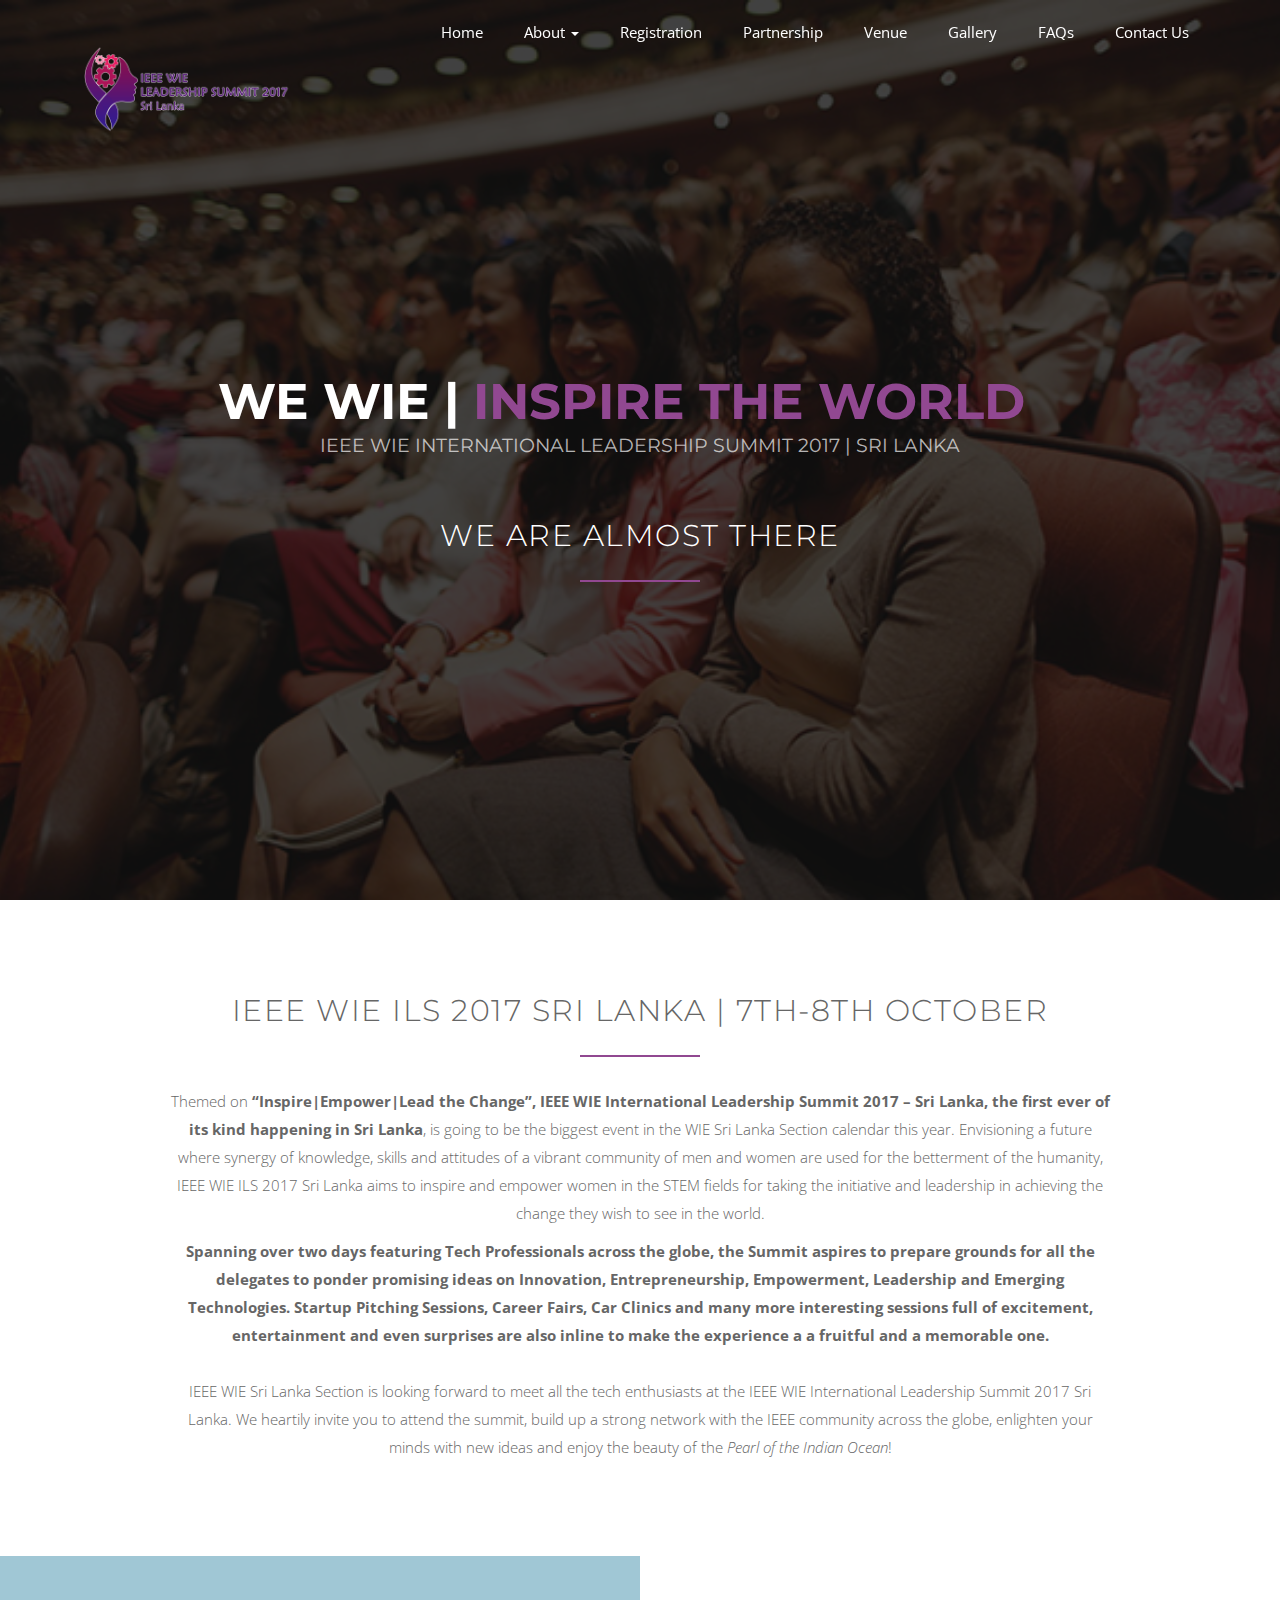
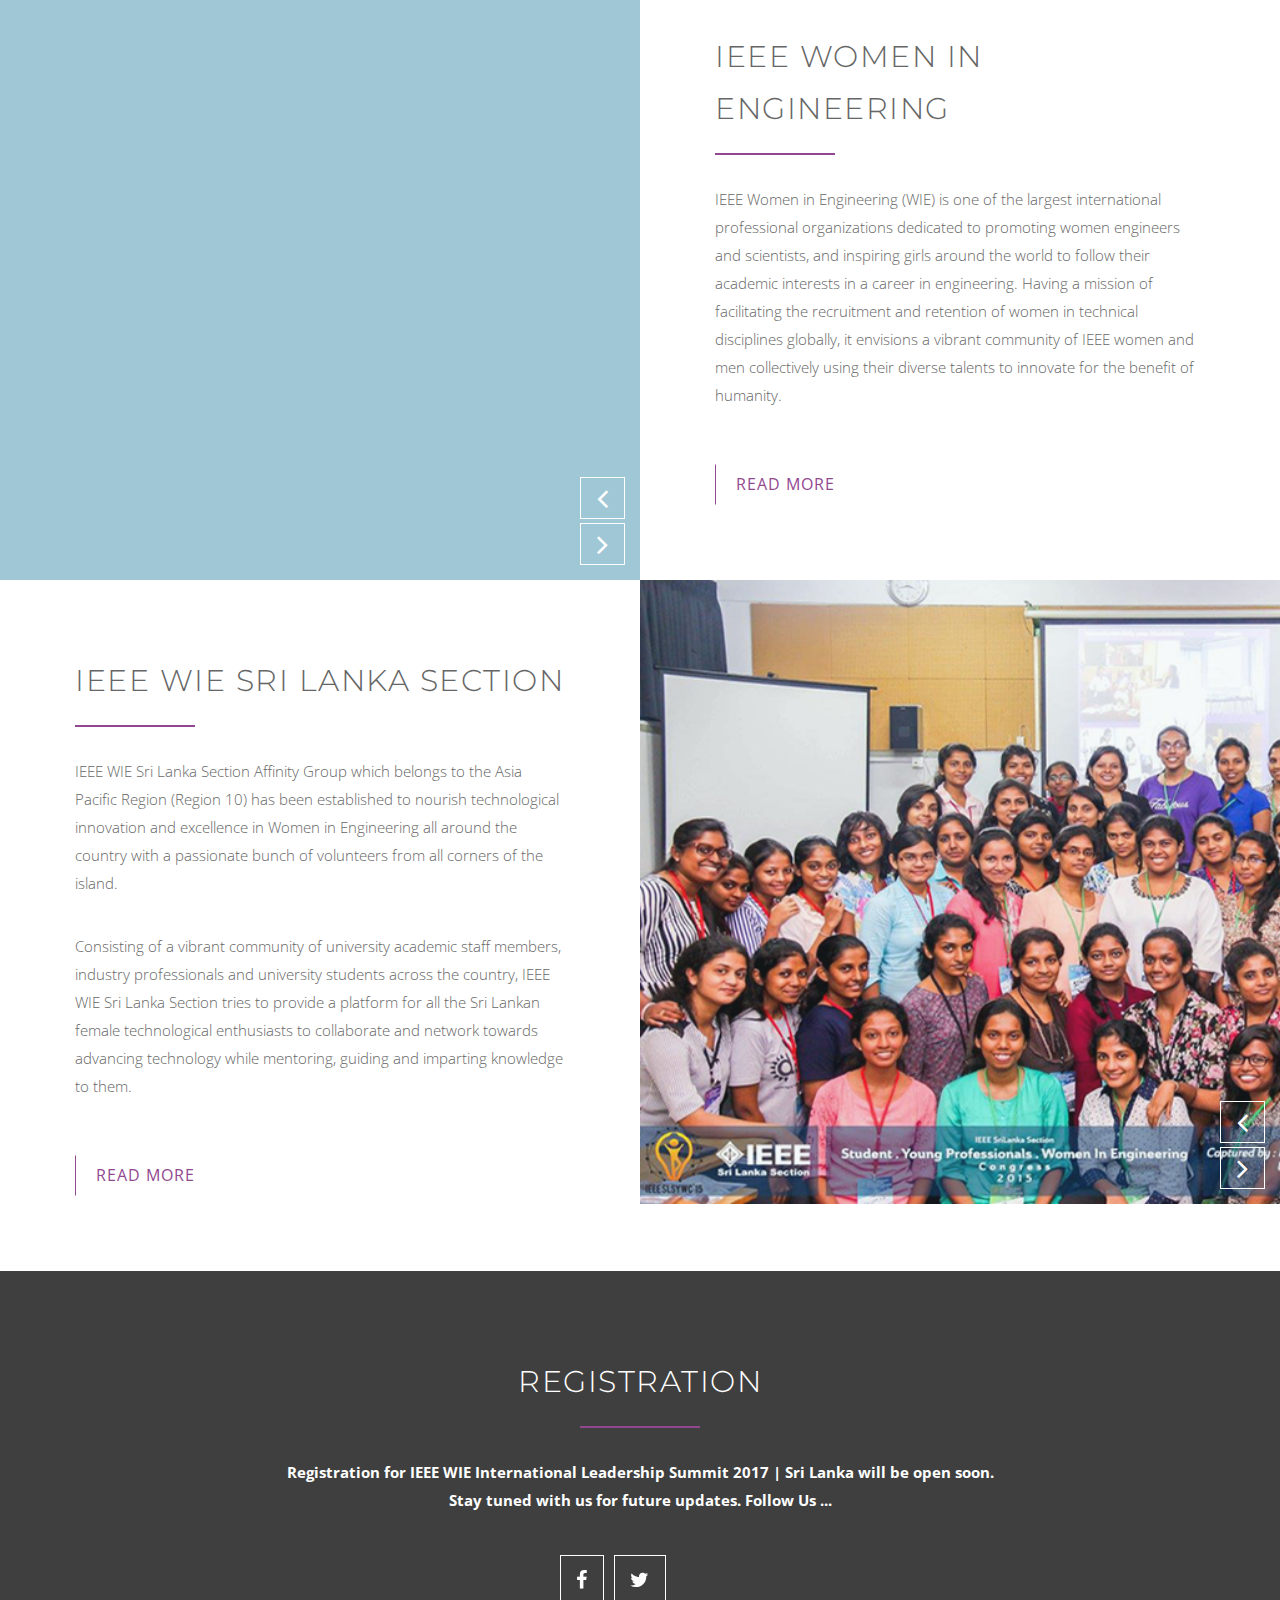
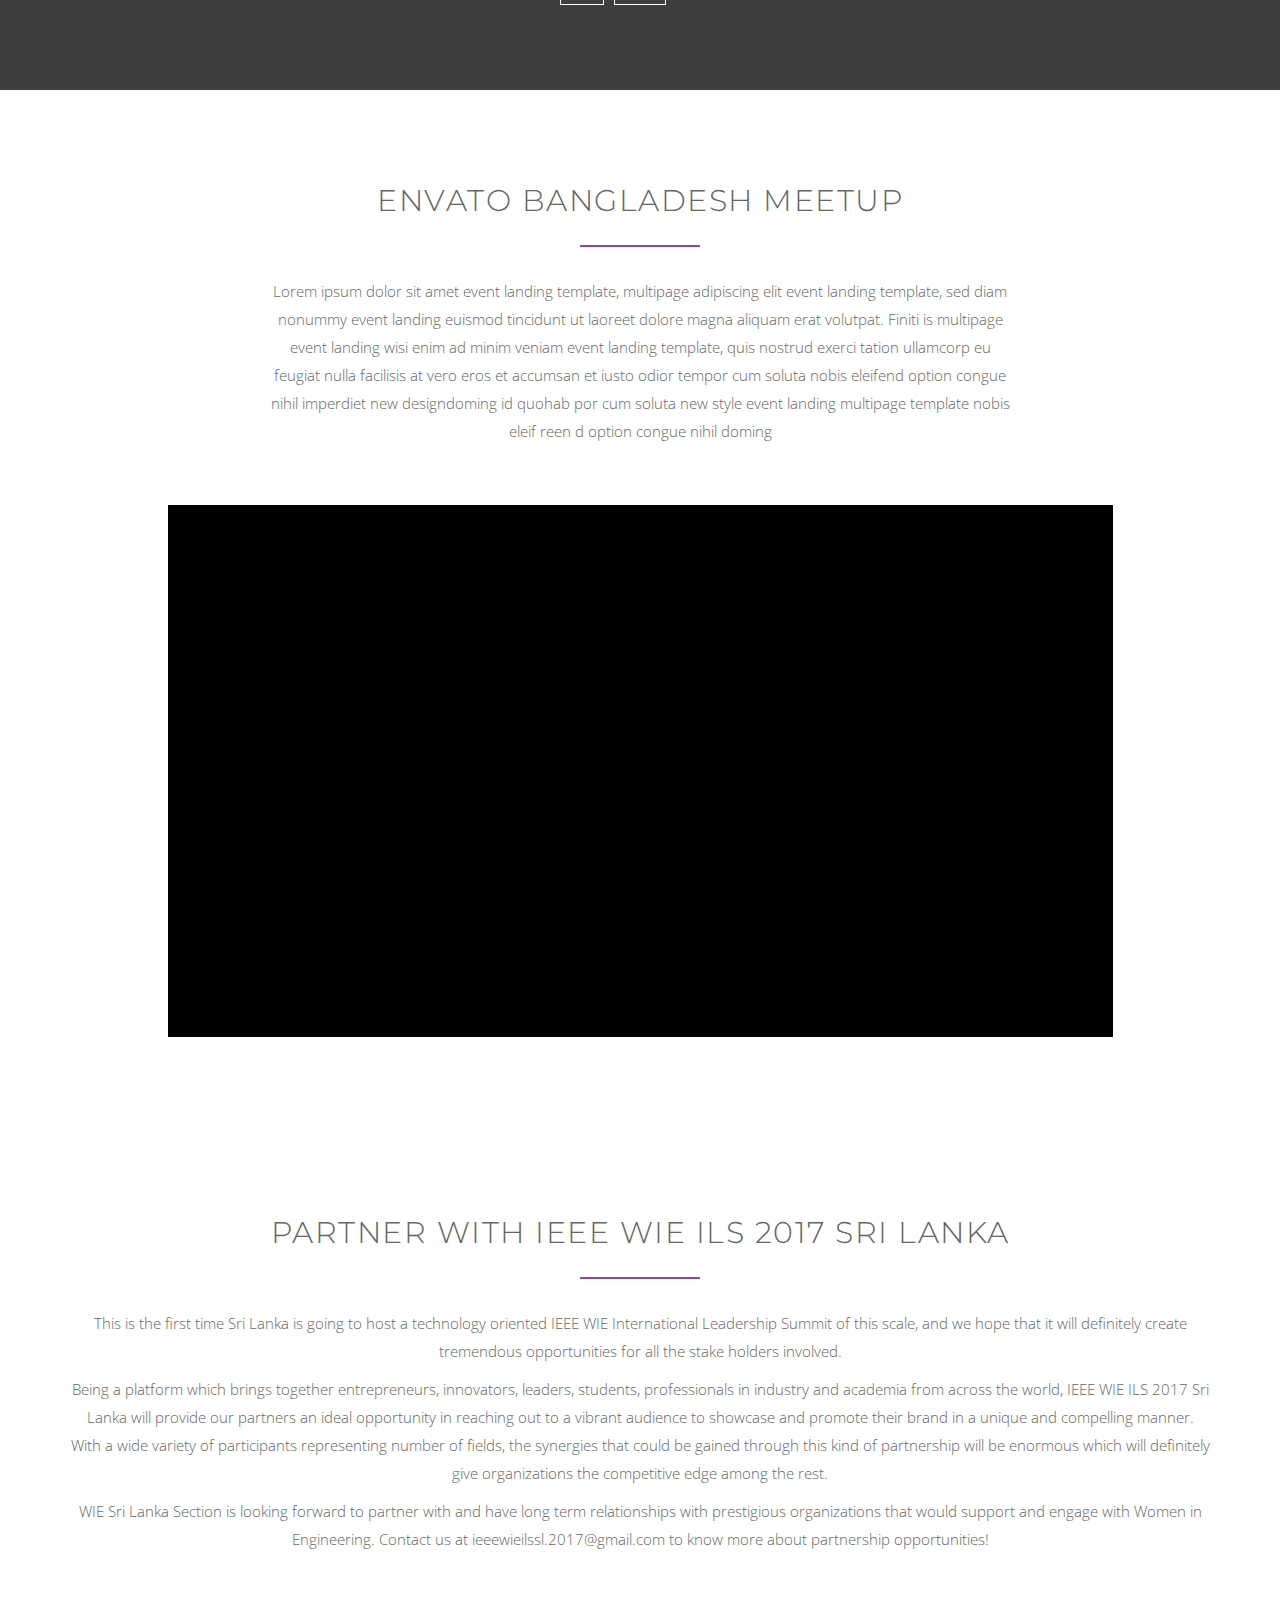
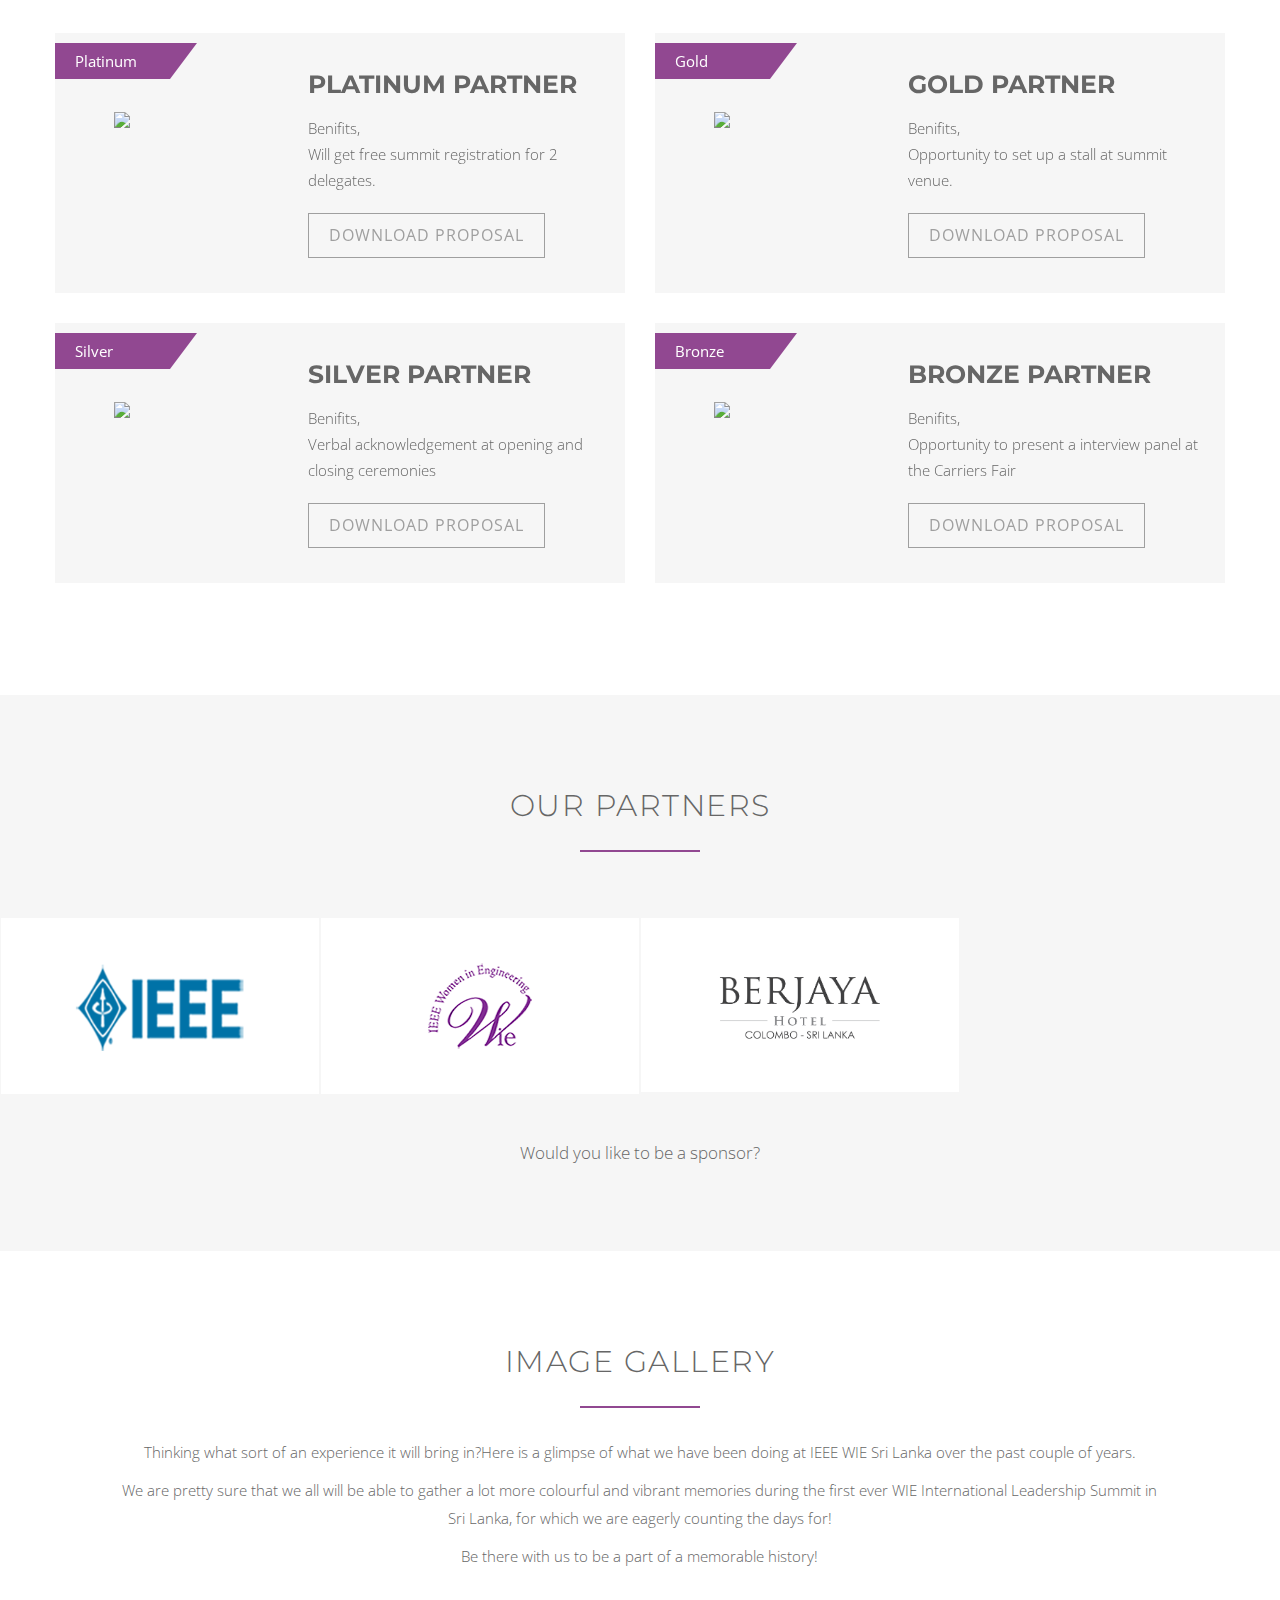
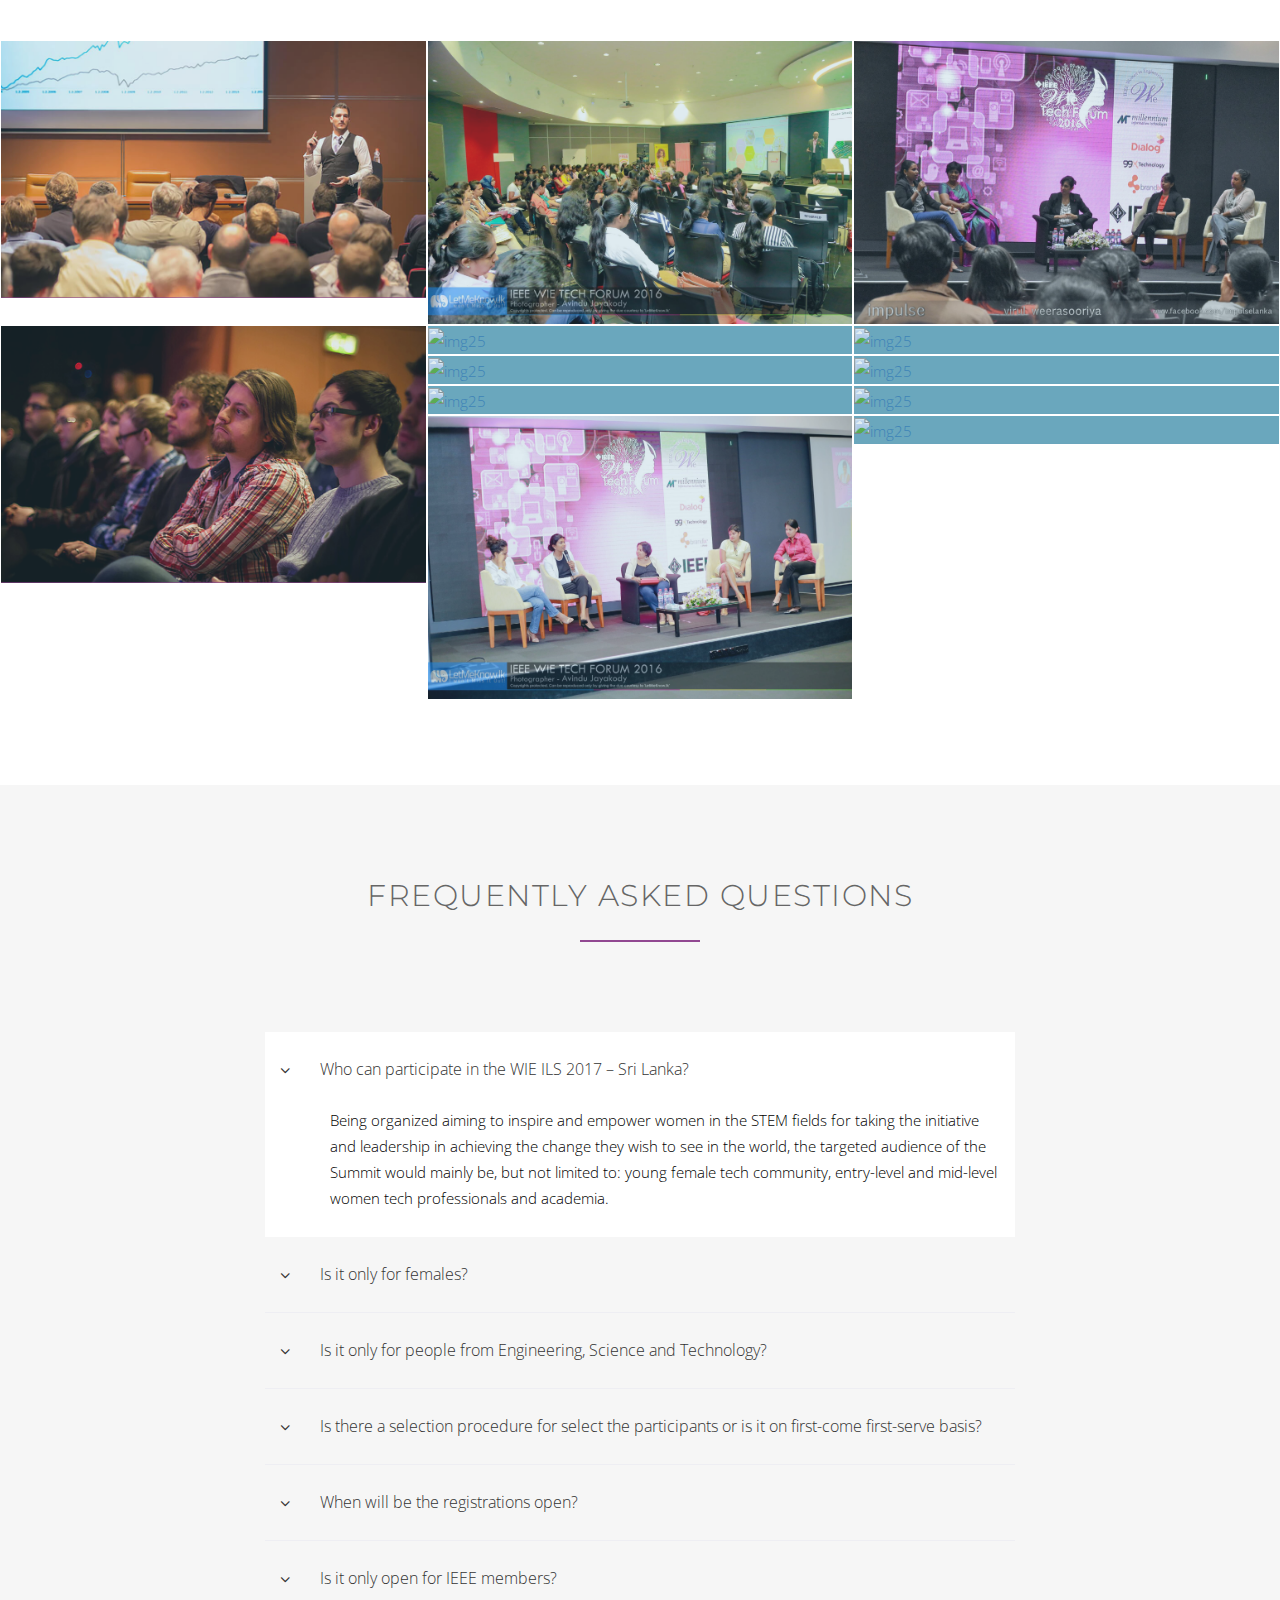
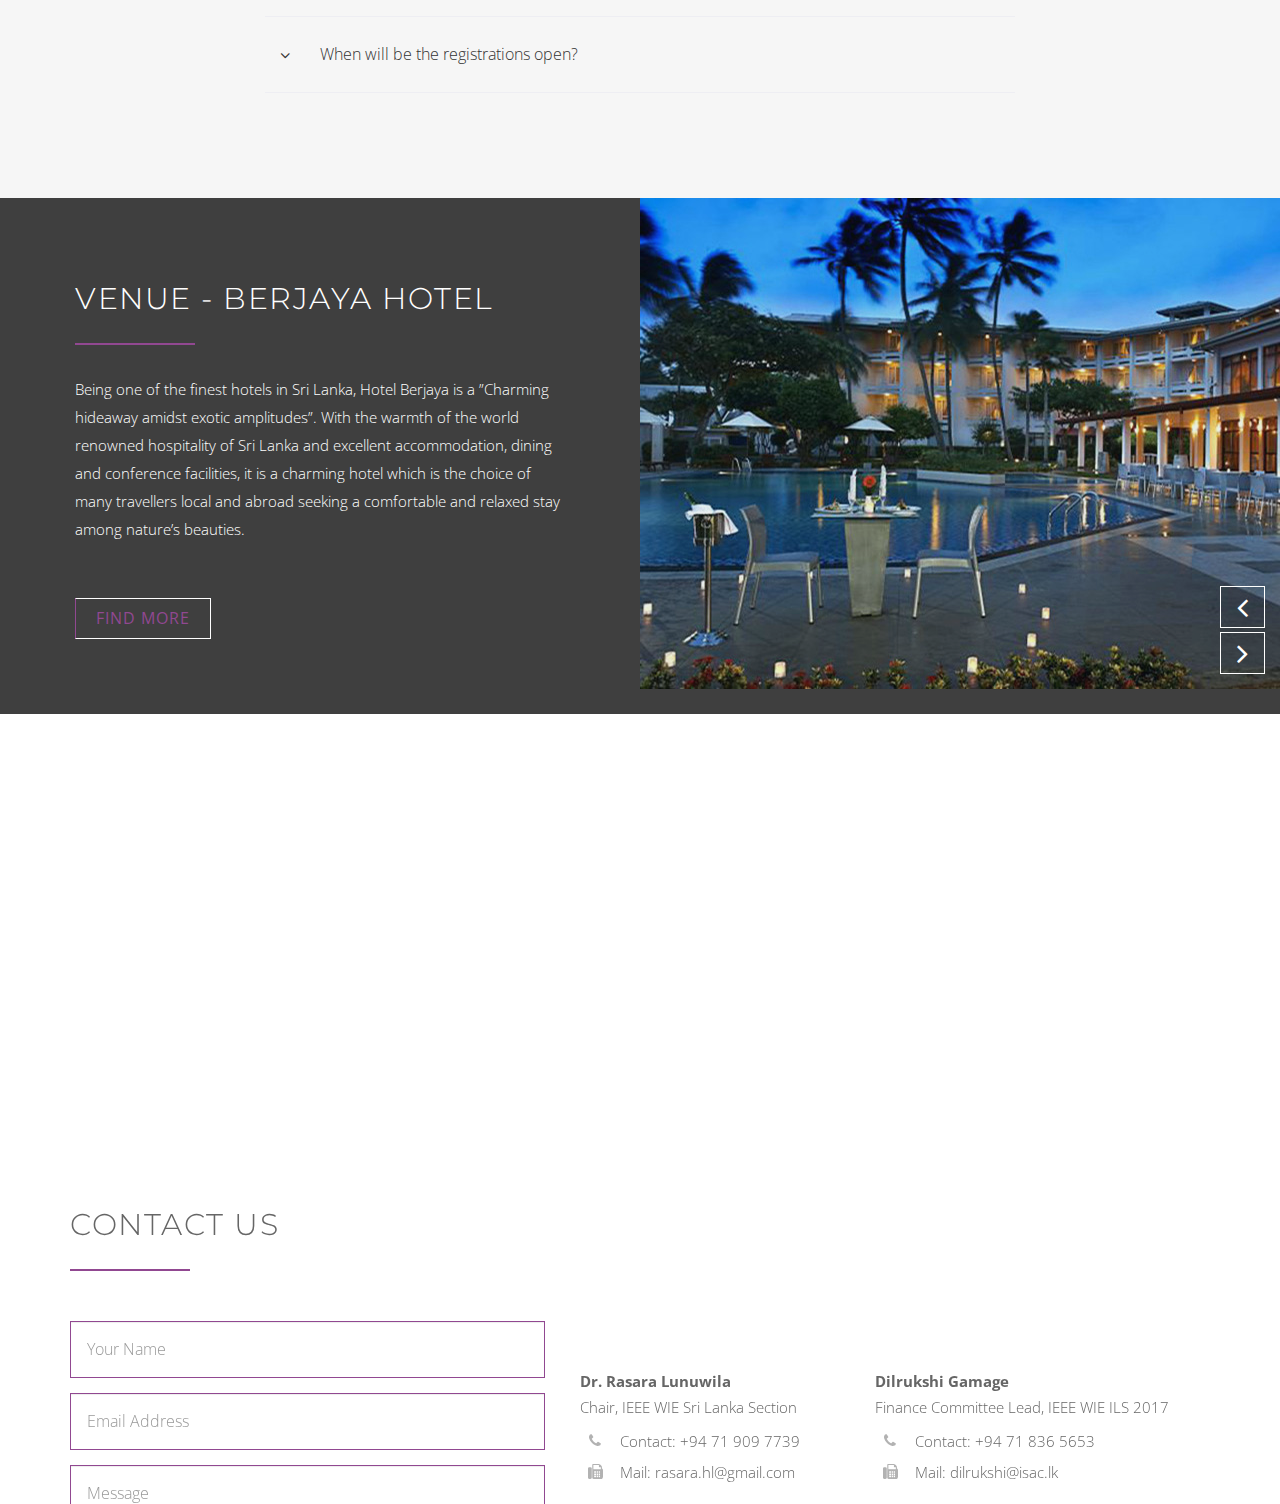
==== index.html @ ea4a3e24 "logo responsive" ====
<!DOCTYPE html>
<!--[if IE 7]>    <html class="no-js ie7 oldie" lang="en-US"> <![endif]-->
<!--[if IE 8]>    <html class="no-js ie8 oldie" lang="en-US"> <![endif]-->
<!--[if gt IE 8]><!-->
<html lang="en">

<!-- Mirrored from demo.deviserweb.com/finiti/image-bg/style-3/index.html by HTTrack Website Copier/3.x [XR&CO'2014], Sat, 01 Apr 2017 07:47:49 GMT -->
<head>

        <!-- TITLE OF SITE -->
        <title> IEEE WIE ILS 2017</title>

        <meta charset="utf-8">
        <meta name="description" content="Multipage Landing Page Which is Designed Based on Twitter Bootstrap 3.3.*" />
        <meta name="keywords" content="Finiti, parallax, one page, multipage, responsive, event landing, html template" />
        <meta name="author" content="Santush Deb Nath, deviserweb">
        <meta name="viewport" content="width=device-width, initial-scale=1, maximum-scale=1">

        <!--   FAV AND TOUCH ICONS   -->
        <!--<link rel="icon" href="http://demo.deviserweb.com/finiti/assets/images/favicon.ico">-->
		<link rel="icon" href="assets/images/onlyface.png">
        <link rel="apple-touch-icon" href="assets/images/apple-touch-icon.png">
        <link rel="apple-touch-icon" sizes="72x72" href="assets/images/apple-touch-icon-72x72.png">
        <link rel="apple-touch-icon" sizes="114x114" href="assets/images/apple-touch-icon-114x114.png">

        <!-- GOOGLE FONTS -->
        <link rel="stylesheet" href="https://fonts.googleapis.com/css?family=Montserrat:400,700">
        <link rel="stylesheet" href="https://fonts.googleapis.com/css?family=Open+Sans:300italic,400italic,600italic,700italic,800italic,400,300,600,700,800">

        <!-- BOOTSTRAP CSS -->
        <link rel="stylesheet" href="assets/bootstrap/css/bootstrap.min.css">

        <!-- FONT ICONS -->
        <!--<link rel="stylesheet" href="https://cdnjs.cloudflare.com/ajax/libs/font-awesome/4.7.0/css/font-awesome.min.css">-->
		<link rel="stylesheet" href="assets/css/font-awesome.min.css">
        <link rel="stylesheet" href="assets/css/icomoon.css">


        <!-- Pop Up Images -->
        <link rel="stylesheet" href="assets/css/magnific-popup.css">


        <!-- CAROUSEL SLIDERS -->
        <link rel="stylesheet" href="assets/css/owl.carousel.css">
        <link rel="stylesheet" href="assets/css/owl.theme.css">
        <link rel="stylesheet" href="assets/css/owl.transitions.css">

        <!-- FLEX SLIDER CSS -->
        <link rel="stylesheet" href="assets/css/flexslider.css">

        <!--  CSS3 ANIMATE CSS  -->
        <link rel="stylesheet" href="assets/css/animate.css">

        <!--  Hover effect CSS  -->
        <link rel="stylesheet" href="assets/css/hover-effect-3.css">

        <!-- Headline Text -->
        <link rel="stylesheet" href="assets/css/animated-headline.css"> <!-- CSS reset -->

        <!--   COUSTOM CSS link  -->
        <link rel="stylesheet" href="assets/css/style-3.css">
        <link rel="stylesheet" href="assets/css/responsive-3.css">

        <!-- COLOR SCHEME -->
        <link rel="stylesheet" href="assets/css/purple.css" type="text/css" id="theme-link" />

    </head>
    <body>

        <!--Start: Header Area
        ==============================-->
        <header class="header-background header header-2" id="header" data-stellar-background-ratio="0.5">
            <div class="fix header-overlay overlay-color">

                <!-- Start: Navbar Area  -->
                <div class="header-navbar" id="header-navbar">

                    <nav class="navbar navbar-fixed-top header-nav-2" id="myNavbar" >
                        <div class="container">
                            <div class="navbar-header">
                                <button type="button" class="navbar-toggle collapsed" data-toggle="collapse" data-target="#finiti-navbar-collapse">
                                    <span class="sr-only">Toggle navigation</span>
                                    <span class="icon-bar"></span>
                                    <span class="icon-bar"></span>
                                    <span class="icon-bar"></span>
                                </button>

                                <!-- TEMPLATE LOGO -->
                                <a class="navbar-brand" href="#"><span><img src="assets/images/wie-logo1.png" alt="" class="img-responsive"></span></a>
                            </div>

                            <div class="collapse navbar-collapse" id="finiti-navbar-collapse">
                                <ul id="navbar-nav-2" class="nav navbar-nav navbar-right">
                                    <!--  -->
                                    <li class="section-selector-2"><a href="#header">Home</a></li>

                                        <!--<li class="section-selector-2 dropdown-toggle dropdown-start" data-toggle="dropdown" data-hover="dropdown"><a  >About <b class="caret"></b></a></li>
                                            <ul class="dropdown-menu">
                                                <li id="dropdown-menu-li"><a href="http://wie.ieee.org/" target="_blank" >Women In Engineering</a></li>
                                                <li id="dropdown-menu-li"><a href="http://ieeewie.lk/" target="_blank">WIE Sri Lanka Section</a></li>
												<li id="dropdown-menu-li"><a href="#about-wie">IEEE WIE Leadership Summit 2017</a></li>
                                            </ul>-->

                                    <li class="dropdown about">
                                      <a href="#" class="dropdown-toggle" data-toggle="dropdown">About <span class="caret"></span></a>
                                      <ul class="dropdown-menu" role="menu">
                                        <li><a href="http://wie.ieee.org/" target="_blank">Women In Engineering</a></li>
                                        <li><a href="http://ieeewie.lk/" target="_blank">WIE Sri Lanka Section</a></li>
                                        <li><a href="#about-wie">IEEE WIE ILS 2017</a></li>
                                    </ul>
                                    </li>


                                    <!--<li class="section-selector-2"><a href="#schedule">Schedule</a></li>-->
                                    <li class="section-selector-2"><a href="#registration">Registration</a></li>
									<li class="section-selector-2"><a href="#pricing-table">Partnership</a></li>
                                    <li class="section-selector-2"><a href="#venue2">Venue</a></li>
									<!-- <li class="section-selector-2"><a class="new-page blog" href="blog.html">Blog</a></li> -->
                                    <!-- <li class="section-selector-2"><a href="#blog-section">Blog</a></li> -->
									<li class="section-selector-2"><a href="#our-work">Gallery</a></li>
									<li class="section-selector-2"><a href="#collapse-area">FAQs</a></li>
									<li class="section-selector-2"><a href="#contact">Contact Us</a></li>
                                </ul>
                            </div>
                        </div>
                    </nav>

                </div>
                <!-- End: Navbar Area  -->

                <div class="container" id="header-body">
                    <div class="row header-body section-separator">

                        <!-- Headline Goes HEre -->
                        <div class="cd-intro no-csstransitionswow fadeInDown" data-wow-delay="0.3s">
                            <h1 class="cd-headline rotate-1">We WIE |

                                <!--Word Slider start-->
                                <span class="cd-words-wrapper">
                                    <b class="is-visible">Inspire the World</b>
                                    <b>Empower the Women</b>
                                    <b>Lead the Change</b>
                                </span>
                                <!--Word Slider end-->

						<!-- Detail -->
						<p class="wow fadeInDown" data-wow-delay="0.6s">
						IEEE WIE International Leadership Summit 2017 | Sri Lanka
						</p>

						<div class="section-header col-md-6 col-md-offset-3" >
                            <h2 class="section-heading">WE ARE ALMOST THERE</h2>
						</div>

                        <!--<div class="clearfix"></div>

                        <!-- CountDown Goes Here  -->
                        <div class="col-sm-12 wow fadeInDown">

                            <!-- Start: CountDown area -->
                            <div class="count_down count_down-2">
                            </div>
                            <!-- End: CountDown area -->

                        </div>
                        <!-- End: .col-sm-12  -->
                            </h1>
                        </div>

                        <!-- Start: Button area -->
                        <!--<div class="buy-tricket btn-scroll wow fadeInDown" data-wow-delay="0.9s">
                            <a href="#pricing-table" class="btn btn-1 btn-top">Buy Ticket</a>
                            <!--<button class="btn btn-1 btn-1c">Button</button>-->
                        <!--</div>
                        <!-- End: Button area" -->

                        <!-- button -->
                        <!--<div class="btn-scroll-2 wow fadeInDown" data-wow-delay="1s">
                            <a class="btn-down-chack btn btn-1" href="#partner"><img src="assets/images/down.png" alt=""></a>
                        </div>

                    </div>
                    <!-- End: header-body  -->
                </div>
                <!-- End: container  -->

            </div>
            <!-- End: .fix .header-overlay .overlay-color  -->
        </header>
        <!--End: Header Area
        ==============================-->


        <!-- Start: Partner Area
        ==============================-->
        <!--<section id="partner">
            <div class="container">
                <div class="row section-separator">

                    <ul class="nav">
                        <!-- Item 1 -->
                        <!--<li class="col-xs-6 col-sm-3 wow fadeInRight">
                            <a href="#"><img src="assets/images/partner/partner-1.png" class="img-responsive" alt=""></a>
                        </li>

                        <!-- Item 2 -->
                        <!--<li class="col-xs-6 col-sm-3 wow fadeInRight" data-wow-delay="0.3s">
                            <a href="#"><img src=" " class="img-responsive" alt=""></a>
                        </li>

                        <!-- Item 3 -->
                        <!--<li class="col-xs-6 col-sm-3 wow fadeInRight" data-wow-delay="0.6s">
                            <a href="#"><img src=" " class="img-responsive" alt=""></a>
                        </li>

                        <!-- Item 4 -->
                        <!--<li class="col-xs-6 col-sm-3 wow fadeInRight" data-wow-delay="0.9s">
                            <a href="#"><img src="assets/images/partner/partner-2.png" class="img-responsive" alt=""></a>
                        </li>
                    </ul>

                </div>
                <!-- End: .row .section-separator -->
            <!--</div>
            <!-- End: .container -->
        <!--</section>
        <!-- End: Partner Area
        ==============================-->

		<!-- Start: About WIE
        =====================================-->
        <section id="about-wie" class="fix two-cols-description-with-slider">
            <div class="container">
                <div class="row section-separator">
                    <!-- Start: Section Header -->
                    <div class="section-header col-md-10 col-md-offset-1" >
                        <h2 id="wie" class="section-heading">IEEE WIE ILS 2017 Sri Lanka | 7th-8th October</h2>
                        <p>Themed on <strong>“Inspire|Empower|Lead the Change”, IEEE WIE International Leadership Summit 2017 – Sri Lanka, the first ever of its kind happening in Sri Lanka</strong>, is going to be the biggest event in the WIE Sri Lanka Section calendar this year. 
						Envisioning a future where synergy of knowledge, skills and attitudes of a vibrant community of men and women are used for the betterment of the humanity, IEEE WIE ILS 2017 Sri Lanka aims to inspire and empower women in the STEM fields for taking the initiative and leadership in achieving the change they wish to see in the world.
						</p>						
						<p><strong>Spanning over two days featuring Tech Professionals across the globe, the Summit aspires to prepare grounds for all the delegates to ponder promising ideas on Innovation, Entrepreneurship, Empowerment, Leadership and Emerging Technologies. 
						Startup Pitching Sessions, Career Fairs, Car Clinics and many more interesting sessions full of excitement, entertainment and even surprises are also inline to make the experience a a fruitful and a memorable one.
						</strong>
						<br>
						<br>IEEE WIE Sri Lanka Section is looking forward to meet all the tech enthusiasts at the IEEE WIE International Leadership Summit 2017 Sri Lanka. 
						We heartily invite you to attend the summit, build up a strong network with the IEEE community across the globe, enlighten your minds with new ideas and enjoy the beauty of the <i>Pearl of the Indian Ocean</i>!								
						</p>                                                
                    </div>
                    <!-- End: Section Header -->
                </div>
                <!-- End: .row .section-separator  -->
            </div>
            <!-- End: .container  -->
        </section>
        <!-- End: About WIE
        ==================================-->

		 <!-- Start: Two cols Section
        ==============================-->
        <section id="two-cols-description-with-slider" class="two-cols-description-with-slider">
            <div class="container-fluid">
                <div class="row two-cols-description-with-slider-body">

                    <!-- Expandable Gallery -->
                    <div class="slider-bar col-md-6 col-sm-12">
                        <div class="row">
                            <div class="flexslider">
                                <ul class="slides slides-height">
                                    <li>
                                        <img src="assets/images/gallery/wie/gallery-1.JPG" alt="" title=""/>
                                    </li>
                                    <li>
                                        <img src="assets/images/gallery/wie/gallery-2.jpg" alt="" title=""/>
                                    </li>
                                    <li>
                                        <img src="assets/images/gallery/wie/gallery-3.jpg" alt="" title=""/>
                                    </li>
                                    <!-- <li>
                                        <img src="assets/images/gallery/gallery-4.jpg" alt="" title=""/>
                                    </li> -->
                                </ul>
                            </div>
                        </div>
                    </div>

                    <!-- Start: TWO COLS DESCRIPTION TEXT -->
                    <div class="description-info description-height col-md-6 col-sm-12 wow fadeInRight">

                        <div class="description-info-inner section-separator">

                            <!-- Start: Section Header -->
                            <div class="section-header align-left">                                
                                <h2 class="section-heading">IEEE Women In Engineering</h2>
                                <p>IEEE Women in Engineering (WIE) is one of the largest international professional organizations dedicated to promoting women engineers and scientists, and inspiring girls around the world to follow their academic interests in a career in engineering. Having a mission of facilitating the recruitment and retention of women in technical disciplines globally, it envisions a vibrant community of IEEE women and men collectively using their diverse talents to innovate for the benefit of humanity.</p>                            
                            </div>
                            <!-- End: Section Header -->

                            <!-- Read More Button -->
                            <a href="http://wie.ieee.org/" target="_blank" class="btn btn-1 btn-left btn-read-more">Read More</a>

                        </div>
                    </div>
                    <!-- End: TWO COLS DESCRIPTION TEXT -->

                </div>
                <!-- End: .row .two-cols-description-with-slider-body -->
            </div>
            <!-- End: Container-fluit -->
        </section>
        <!-- End: Two cols Section
        ==============================-->

		 <!-- Start: Two cols Section 
        ==============================-->
        <section id="two-cols-description-with-slider" class="two-cols-description-with-slider">
            <div class="container-fluid">
                <div class="row two-cols-description-with-slider-body">
                    
                    <!-- Start: TWO COLS DESCRIPTION TEXT -->
                    <div class="description-info description-height col-md-6 col-sm-12 wow fadeInRight">
					
                        <div class="description-info-inner section-separator">                            
                            <!-- Start: Section Header -->
                            <div class="section-header align-left">                                
                                <h2 class="section-heading">IEEE WIE Sri Lanka Section</h2>
                                <p>IEEE WIE Sri Lanka Section Affinity Group which belongs to the Asia Pacific Region (Region 10) has been established to nourish technological innovation and excellence in Women in Engineering all around the country with a passionate bunch of volunteers from all corners of the island.
								</p>
								<p>Consisting of a vibrant community of university academic staff members, industry professionals and university students across the country, IEEE WIE Sri Lanka Section tries to provide a platform for all the Sri Lankan female technological enthusiasts to collaborate and network towards advancing technology while mentoring, guiding and imparting knowledge to them.  
								</p>                            
                            </div>
                            <!-- End: Section Header -->
                            
                            <!-- Read More Button -->
                            <a href="http://wie.ieee.org/" target="_blank" class="btn btn-1 btn-left btn-read-more">Read More</a>                            
                        </div>
                    </div>
                    <!-- End: TWO COLS DESCRIPTION TEXT -->
					
					<!-- Expandable Gallery -->
                    <div class="slider-bar col-md-6 col-sm-12">
                        <div class="row">
                            <div class="flexslider">
                                <ul class="slides slides-height">
                                    <li>
                                        <img src="assets/images/gallery/wiesl/photo-1.jpg" alt="" title=""/>
                                    </li>
                                    <li>
                                        <img src="assets/images/gallery/wiesl/photo-2.jpg" alt="" title=""/>
                                    </li>
                                    <li>
                                        <img src="assets/images/gallery/wiesl/photo-3.jpg" alt="" title=""/>
                                    </li>
                                    <li>
                                        <img src="assets/images/gallery/wiesl/photo-4.jpg" alt="" title=""/>
                                    </li>
                                </ul>
                            </div>
                        </div>
                    </div>
                </div>
                <!-- End: .row .two-cols-description-with-slider-body -->
            </div>
            <!-- End: Container-fluit -->
        </section>
        <!-- End: Two cols Section 
        ==============================-->
		
        <!-- Start: Two cols Section 
        ==============================-->
        <!--<section id="two-cols-description-with-image" class="two-cols-description-with-image">
            <div class="container-fluid">
                <div class="row two-cols-description-with-image-body">

                    <!-- Start: TWO COLS DESCRIPTION IMAGE -->
                    <!--<div class="two-cols-description-image col-md-6 col-md-push-6 col-sm-12">
                        <img src="assets/images/gallery/gallery-1.jpg" alt="" >
                    </div>
                    <!-- End: TWO COLS DESCRIPTION IMAGE -->

                    <!-- Start: TWO COLS DESCRIPTION TEXT -->
                    <!--<div class="description-info col-md-6 col-md-pull-6 col-sm-12 wow fadeInLeft">

                        <div class="description-info-inner section-separator">

							<!-- Start: Section Header -->
                            <!--<div class="section-header align-left">
                               
                                <h2 class="section-heading">IEEE WIE Sri Lanka Section</h2>
                                <p>IEEE WIE Sri Lanka Section which belongs to the Asia Pacific Region (Region 10) has been established to nourish technological innovation and excellence in Women In Engineering all around the country with a passionate bunch of volunteers from all corners of the Island.
								<br>
								<br>IEEE WIE Sri Lanka Section consisting a vibrant community of university academic staff members, industry professionals and university students across the country, tries to provide a platform for all the Sri Lankan female technological enthusiasts to collaborate and network towards advancing technology while, mentoring, guiding and imparting knowledge to them. The blossoming tech enthusiasts are encouraged to step in and sustain in a STEM career by growing and expanding at an accelerated pace, achieving immense success.
								</p>
                            </div>
                            <!-- End: Section Header -->

                            <!-- Start: .chaecklist -->
                            <!--<h3>Regis</h3>
                            <ul class="checklist">

                                <li>We envision a future where synergy of knowledge, skills and attitudes of a vibrant community of men and women are used for the betterment of the humanity.</li>

                                <!--<li class="visible-lg">Praesent commodo cursus magna, event landing scelerisque nisl consectetur et.</li> -->
                            <!--</ul>

                            <h3>Mission</h3>
                            <ul class="checklist">

                                <li>Our mission is to inspire and empower women in the STEM fields for taking the initiative and leadership in achieving the change they wish to see in the world.</li>

                                <!--<li class="visible-lg">Praesent commodo cursus magna, event landing scelerisque nisl consectetur et.</li> -->
                            <!--</ul>
                            <!-- End: .checklist -->

                            <!-- Read More Button -->
                            <!--<a href="http://ieeewie.lk/" target="_blank" class="btn btn-1 btn-left btn-read-more">Read More</a>
                                                       
                        </div>

                    </div>
                    <!-- End: TWO COLS DESCRIPTION TEXT -->

                <!--</div>
            </div>
        </section>
        <!-- End: Two cols Section
        ==============================-->

		<!-- Start: CountDown Area
        ==============================-->
        <!--<section class="countdown-background countdown" id="countdown">
            <div class="overlay-color">
                <div class="container">
                    <div class="row countdown-body section-separator">

                        <div class="section-header col-md-6 col-md-offset-3" >
                            <h2 class="section-heading">WE ARE ALMOST THERE</h2>
                        </div>

                        <div class="clearfix"></div>

                        <!-- CountDown Goes Here  -->
                        <!--<div class="col-sm-12 wow fadeInDown">

                            <!-- Start: CountDown area -->
                            <!--<div class="count_down count_down-2">
                            </div>
                            <!-- End: CountDown area -->

                        <!--</div>
                        <!-- End: .col-sm-12  -->

                    <!--</div>
                    <!-- End: .row .countdown-body .section-separator -->
                <!--</div>
                <!-- End: .container -->
            <!--</div>
            <!-- End: .overlay-color -->
        <!--</section>
        <!-- End: CountDown Area
        ==============================-->

        <!-- Start: Schedule Area
        ==============================-->
        <!--<section id="schedule" class="schedule">
            <div class="container">
                <div class="row section-separator">

                    <div class="section-header col-md-6 col-md-offset-3">

                        <h2 class="section-heading">Schedule Detail</h2>
                        <p>Lorem ipsum dolor sit amet, consectetur adipisicing elit. Suscipit corrupti facilis, enim earum numquam minus veritatis nobis accusamus similique, totam?</p>

                    </div>

                    <div class="clearfix"></div>

                    <div class="schedule-inner wow fadeInUp" >

                        <div class="link">
                            <!-- Nav tabs -->
                            <!--<ul class="schedule-day nav" role="tablist">
                                <li role="presentation" class="btn-group active">
                                    <a class="" href="#day-1" aria-controls="day-1" role="tab" data-toggle="tab">1<span class="power">st</span> Day</a>
                                </li>
                                <li role="presentation" class="btn-group">
                                    <a class="" href="#day-2" aria-controls="day-2" role="tab" data-toggle="tab">2<span class="power">nd</span> Day</a>
                                </li>
                            </ul>
                        </div>

                        <div class="clearfix"></div>


                        <div class="tab-content ">

                            <!-- 1st day -->
                            <!--<div class="tab-pane schedule-day-detail active" id="day-1">
                                <div class="link">

                                    <!-- Nav tabs -->
                                    <!--<ul class="schedule-hall nav" role="tablist">
                                        <li role="presentation" class="btn-group active">
                                            <a class="btn-bottom" href="#hall-1-1" aria-controls="hall-1-1" role="tab" data-toggle="tab">Hall 1</a>
                                        </li>
                                        <li role="presentation" class="btn-group">
                                            <a class="btn-bottom" href="#hall-2-1" aria-controls="hall-2-1" role="tab" data-toggle="tab">Hall 2</a>
                                        </li>
                                        <li role="presentation" class="btn-group">
                                            <a class="btn-bottom" href="#hall-3-1" aria-controls="hall-3-1" role="tab" data-toggle="tab">Hall 3</a>
                                        </li>
                                    </ul>

                                </div>

                                <div class="clearfix"></div>

                                <!-- Start: 1st day .tab-content -->
                                <!--<div class="tab-content ">

                                    <!-- 1st hall -->
                                    <!--<div class="tab-pane schedule-hall-detail active" id="hall-1-1">
                                        <div class="collapse-tab schedule-hall">
                                            <div class="panel-group" id="accordion-1-1">
                                                <span class="line-h"></span>

                                                <!-- Start: Tab-1 -->
                                                <!--<div class="panel panel-default" id="hall-1-1-panel-1">
                                                    <div class="panel-heading">
                                                        <h4 class="panel-title">

                                                            <!-- Tab-1 Title Goes Here  -->
                                                            <!--<a data-toggle="collapse" data-parent="#accordion-1-1" href="#hall-1-1-collapseOne" class="" aria-expanded="true">
                                                                <span class="detail col-sm-9">
                                                                    <span class="headline">The Future of the Web</span>
                                                                    <span class="name">Anjel Gorina</span>
                                                                    <span class="company ">CEO, DeviserWeb</span>
                                                                </span>
                                                                <span class="time col-sm-3">
                                                                    <span class="show-time">10:30 AM - 12:00 PM</span>
                                                                    <span class="collapse-icon"><i class="fa fa-angle-down"></i></span>
                                                                </span>
                                                            </a>

                                                        </h4>
                                                    </div>
                                                    <div class="clearfix"></div>
                                                    <div id="hall-1-1-collapseOne" class="panel-collapse collapse">

                                                        <!-- Tab-1 Detail Goes Here  -->
                                                        <!--<div class="panel-body">
                                                            <div class="row">
                                                                <div class="col-lg-2 col-md-2 col-sm-2">
                                                                    <img class="img-responsive" src="../../assets/images/speakers-img/1.jpg" alt="">
                                                                </div>
                                                                <div class="col-lg-7 col-md-7 col-sm-12">
                                                                    <h4>The Future of the Web</h4>
                                                                    <p>Event landing Sed facilisis justo vitae risus viverra vulputate. Finiti ipsum dignissim diam viverra condimentum. Donec sodales, diam eget mattis condimentum, quam neque tempus purus, event landing dictum viverra risus nisl quis metus.</p>
                                                                    <ul class="nav navbar-left">
                                                                        <li><span class="small time">2hour</span></li>
                                                                        <li><span class="small position">Beginner</span></li>
                                                                    </ul>
                                                                </div>
                                                            </div>
                                                        </div>

                                                    </div>
                                                </div>
                                                <!-- End: Tab-1 -->


                                                <!-- Start: Break Time -->
                                                <!--<div class="panel panel-default">
                                                    <div class="panel-heading">
                                                        <h4 class="panel-title">

                                                            <!-- Tab-1 Title Goes Here  -->
                                                            <!--<span class="panel-title-a">
                                                                <span class="detail col-sm-9">
                                                                    <span class="headline">Lunch Brack</span>
                                                                </span>
                                                                <span class="time col-sm-3">
                                                                    <span class="show-time">12:00 PM - 12:30 PM</span>
                                                                    <span class="collapse-icon"></span>
                                                                </span>
                                                            </span>

                                                        </h4>
                                                    </div>
                                                </div>
                                                <!-- End: Break Time -->


                                                <!-- Start: Tab-2 -->
                                                <!--<div class="panel panel-default" id="hall-1-1-panel-2">
                                                    <div class="panel-heading">
                                                        <h4 class="panel-title">

                                                            <!-- Tab-1 Title Goes Here  -->
                                                            <!--<a data-toggle="collapse" data-parent="#accordion-1-1" href="#hall-1-1-collapseTwo" class="" aria-expanded="false">
                                                                <span class="detail col-sm-9">
                                                                    <span class="headline">Improving Wordpress</span>
                                                                    <span class="name">David Jones</span>
                                                                    <span class="company">CEO, DeviserWeb.</span>
                                                                </span>
                                                                <span class="time col-sm-3">
                                                                    <span class="show-time">10:30 AM - 12:00 PM</span>
                                                                    <span class="collapse-icon"><i class="fa fa-angle-down"></i></span>
                                                                </span>
                                                            </a>

                                                        </h4>
                                                    </div>
                                                    <div class="clearfix"></div>
                                                    <div id="hall-1-1-collapseTwo" class="panel-collapse collapse">

                                                        <!-- Tab-2 Detail Goes Here  -->
                                                        <!--<div class="panel-body">
                                                            <div class="row">
                                                                <div class="col-lg-2 col-md-2 col-sm-2">
                                                                    <img class="img-responsive" src="../../assets/images/speakers-img/2.jpg" alt="">
                                                                </div>
                                                                <div class="col-lg-7 col-md-7 col-sm-12">
                                                                    <h4>Improving Wordpress</h4>
                                                                    <p>Event landing Sed facilisis justo vitae risus viverra vulputate. Finiti ipsum dignissim diam viverra condimentum. Donec sodales, diam eget mattis condimentum, quam neque tempus purus, event landing dictum viverra risus nisl quis metus.</p>
                                                                    <ul class="nav navbar-left">
                                                                        <li><span class="small time">2hour</span></li>
                                                                        <li><span class="small position">Beginner</span></li>
                                                                    </ul>
                                                                </div>
                                                            </div>
                                                        </div>

                                                    </div>
                                                </div>
                                                <!-- End: Tab-2 -->


                                                <!-- Start: Tab-3 -->
                                                <!--<div class="panel panel-default" id="hall-1-1-panel-3">
                                                    <div class="panel-heading">
                                                        <h4 class="panel-title">

                                                            <!-- Tab-3 Title Goes Here  -->
                                                            <!--<a data-toggle="collapse" data-parent="#accordion-1-1" href="#hall-1-1-collapseThree" class="" aria-expanded="false">
                                                                <span class="detail col-sm-9">
                                                                    <span class="headline">Dance With Code</span>
                                                                    <span class="name">Kulsum Doe</span>
                                                                    <span class="company">CEO, DeviserWeb.</span>
                                                                </span>
                                                                <span class="time col-sm-3">
                                                                    <span class="show-time">10:30 PM - 12:00 PM</span>
                                                                    <span class="collapse-icon"><i class="fa fa-angle-down"></i></span>
                                                                </span>
                                                            </a>

                                                        </h4>
                                                    </div>
                                                    <div class="clearfix"></div>
                                                    <div id="hall-1-1-collapseThree" class="panel-collapse collapse">

                                                        <!-- Tab-3 Detail Goes Here  -->
                                                        <!--<div class="panel-body">
                                                           <div class="row">
                                                                <div class="col-lg-2 col-md-2 col-sm-2">
                                                                    <img class="img-responsive" src="../../assets/images/speakers-img/1.jpg" alt="">
                                                                </div>
                                                                <div class="col-lg-7 col-md-7 col-sm-12">
                                                                    <h4>Dance With Code</h4>
                                                                    <p>Event landing Sed facilisis justo vitae risus viverra vulputate. Finiti ipsum dignissim diam viverra condimentum. Donec sodales, diam eget mattis condimentum, quam neque tempus purus, event landing dictum viverra risus nisl quis metus.</p>
                                                                    <ul class="nav navbar-left">
                                                                        <li><span class="small time">2hour</span></li>
                                                                        <li><span class="small position">Beginner</span></li>
                                                                    </ul>
                                                                </div>
                                                            </div>
                                                        </div>

                                                    </div>
                                                </div>
                                                <!-- End: Tab-3 -->


                                            <!--</div> <!-- End: .panel-group  -->
                                        <!--</div><!--  End: tab  -->

                                    <!--</div>
                                    <!-- End: 1st holl -->

                                    <!-- 2nd hall -->
                                    <!--<div class="tab-pane schedule-hall-detail" id="hall-2-1">
                                        <div class="collapse-tab schedule-hall">
                                            <div class="panel-group" id="accordion-2-1">
                                                <span class="line-h"></span>


                                                <!-- Start: Tab-1 -->
                                                <!--<div class="panel panel-default" id="hall-2-1-panel-1">
                                                    <div class="panel-heading">
                                                        <h4 class="panel-title">

                                                            <!-- Tab-1 Title Goes Here  -->
                                                            <!--<a data-toggle="collapse" data-parent="#accordion-2-1" href="#hall-2-1-collapseOne" class="" aria-expanded="true">
                                                                <span class="detail col-sm-9">
                                                                    <span class="headline">Less Motivation</span>
                                                                    <span class="name">Anjel Gorina</span>
                                                                    <span class="company ">CEO, DeviserWeb</span>
                                                                </span>
                                                                <span class="time col-sm-3">
                                                                    <span class="show-time">10:30 AM - 12:00 PM</span>
                                                                    <span class="collapse-icon"><i class="fa fa-angle-down"></i></span>
                                                                </span>
                                                            </a>

                                                        </h4>
                                                    </div>
                                                    <div class="clearfix"></div>
                                                    <div id="hall-2-1-collapseOne" class="panel-collapse collapse">

                                                        <!-- Tab-1 Detail Goes Here  -->
                                                        <!--<div class="panel-body">
                                                            <div class="row">
                                                                <div class="col-lg-2 col-md-2 col-sm-2">
                                                                    <img class="img-responsive" src="../../assets/images/speakers-img/1.jpg" alt="">
                                                                </div>
                                                                <div class="col-lg-7 col-md-7 col-sm-12">
                                                                    <h4>Less Motivation</h4>
                                                                    <p>Event landing Sed facilisis justo vitae risus viverra vulputate. Finiti ipsum dignissim diam viverra condimentum. Donec sodales, diam eget mattis condimentum, quam neque tempus purus, event landing dictum viverra risus nisl quis metus.</p>

                                                                    <ul class="nav navbar-left">
                                                                        <li><span class="small time">2hour</span></li>
                                                                        <li><span class="small position">Beginner</span></li>
                                                                    </ul>
                                                                </div>
                                                            </div>
                                                        </div>

                                                    </div>
                                                </div>
                                                <!-- End: Tab-1 -->


                                                <!-- Start: Break Time -->
                                                <!--<div class="panel panel-default">
                                                    <div class="panel-heading">
                                                        <h4 class="panel-title">

                                                            <!-- Tab-1 Title Goes Here  -->
                                                            <!--<span class="panel-title-a">
                                                                <span class="detail col-sm-9">
                                                                    <span class="headline">Lunch Brack</span>
                                                                </span>
                                                                <span class="time col-sm-3">
                                                                    <span class="show-time">12:00 PM - 12:30 PM</span>
                                                                    <span class="collapse-icon"></span>
                                                                </span>
                                                            </span>

                                                        </h4>
                                                    </div>
                                                </div>
                                                <!-- End: Break Time -->


                                                <!-- Start: Tab-2 -->
                                                <!--<div class="panel panel-default" id="hall-2-1-panel-2">
                                                    <div class="panel-heading">
                                                        <h4 class="panel-title">

                                                            <!-- Tab-1 Title Goes Here  -->
                                                            <!--<a data-toggle="collapse" data-parent="#accordion-2-1" href="#hall-2-1-collapseTwo" class="" aria-expanded="false">
                                                                <span class="detail col-sm-9">
                                                                    <span class="headline">Less Motivation</span>
                                                                    <span class="name">David Jones</span>
                                                                    <span class="company">CEO, DeviserWeb.</span>
                                                                </span>
                                                                <span class="time col-sm-3">
                                                                    <span class="show-time">10:30 AM - 12:00 PM</span>
                                                                    <span class="collapse-icon"><i class="fa fa-angle-down"></i></span>
                                                                </span>
                                                            </a>

                                                        </h4>
                                                    </div>
                                                    <div class="clearfix"></div>
                                                    <div id="hall-2-1-collapseTwo" class="panel-collapse collapse">

                                                        <!-- Tab-2 Detail Goes Here  -->
                                                        <!--<div class="panel-body">
                                                            <div class="row">
                                                                <div class="col-lg-2 col-md-2 col-sm-2">
                                                                    <img class="img-responsive" src="../../assets/images/speakers-img/2.jpg" alt="">
                                                                </div>
                                                                <div class="col-lg-7 col-md-7 col-sm-12">
                                                                    <h4>Less Motivation</h4>
                                                                    <p>Event landing Sed facilisis justo vitae risus viverra vulputate. Finiti ipsum dignissim diam viverra condimentum. Donec sodales, diam eget mattis condimentum, quam neque tempus purus, event landing dictum viverra risus nisl quis metus.</p>
                                                                    <ul class="nav navbar-left">
                                                                        <li><span class="small time">2hour</span></li>
                                                                        <li><span class="small position">Beginner</span></li>
                                                                    </ul>
                                                                </div>
                                                            </div>
                                                        </div>

                                                    </div>
                                                </div>
                                                <!-- End: Tab-2 -->


                                            <!--</div> <!-- End: .panel-group  -->
                                        <!--</div><!--  End: tab  -->
                                    <!--</div>
                                    <!-- End: 2rd holl -->


                                    <!-- 3rd hall -->
                                    <!--<div class="tab-pane schedule-hall-detail" id="hall-3-1">
                                        <div class="collapse-tab schedule-hall">
                                            <div class="panel-group" id="accordion-3-1">
                                                <span class="line-h"></span>


                                                <!-- Start: Tab-1 -->
                                                <!--<div class="panel panel-default" id="hall-3-1-panel-1">
                                                    <div class="panel-heading">
                                                        <h4 class="panel-title">

                                                            <!-- Tab-1 Title Goes Here  -->
                                                            <!--<a data-toggle="collapse" data-parent="#accordion-3-1" href="#hall-3-1-collapseOne" class="" aria-expanded="true">
                                                                <span class="detail col-sm-9">
                                                                    <span class="headline">Less Motivation</span>
                                                                    <span class="name">Anjel Gorina</span>
                                                                    <span class="company ">CEO, DeviserWeb</span>
                                                                </span>
                                                                <span class="time col-sm-3">
                                                                    <span class="show-time">10:30 AM - 12:00 PM</span>
                                                                    <span class="collapse-icon"><i class="fa fa-angle-down"></i></span>
                                                                </span>
                                                            </a>

                                                        </h4>
                                                    </div>
                                                    <div class="clearfix"></div>
                                                    <div id="hall-3-1-collapseOne" class="panel-collapse collapse">

                                                        <!-- Tab-1 Detail Goes Here  -->
                                                        <!--<div class="panel-body">
                                                            <div class="row">
                                                                <div class="col-lg-2 col-md-2 col-sm-2">
                                                                    <img class="img-responsive" src="../../assets/images/speakers-img/1.jpg" alt="">
                                                                </div>
                                                                <div class="col-lg-7 col-md-7 col-sm-12">
                                                                    <h4>Less Motivation</h4>
                                                                    <p>Event landing Sed facilisis justo vitae risus viverra vulputate. Finiti ipsum dignissim diam viverra condimentum. Donec sodales, diam eget mattis condimentum, quam neque tempus purus, event landing dictum viverra risus nisl quis metus.</p>

                                                                    <ul class="nav navbar-left">
                                                                        <li><span class="small time">2hour</span></li>
                                                                        <li><span class="small position">Beginner</span></li>
                                                                    </ul>
                                                                </div>
                                                            </div>
                                                        </div>

                                                    </div>
                                                </div>
                                                <!-- End: Tab-1 -->


                                                <!-- Start: Break Time -->
                                                <!--<div class="panel panel-default" >
                                                    <div class="panel-heading">
                                                        <h4 class="panel-title">

                                                            <!-- Tab-1 Title Goes Here  -->
                                                            <!--<span class="panel-title-a">
                                                                <span class="detail col-sm-9">
                                                                    <span class="headline">Lunch Brack</span>
                                                                </span>
                                                                <span class="time col-sm-3">
                                                                    <span class="show-time">12:00 PM - 12:30 PM</span>
                                                                    <span class="collapse-icon"></span>
                                                                </span>
                                                            </span>

                                                        </h4>
                                                    </div>
                                                </div>
                                                <!-- End: Break Time -->


                                                <!-- Start: Tab-2 -->
                                                <!--<div class="panel panel-default" id="hall-3-1-panel-2">
                                                    <div class="panel-heading">
                                                        <h4 class="panel-title">

                                                            <!-- Tab-1 Title Goes Here  -->
                                                            <!--<a data-toggle="collapse" data-parent="#accordion-3-1" href="#hall-3-1-collapseTwo" class="" aria-expanded="false">
                                                                <span class="detail col-sm-9">
                                                                    <span class="headline">Less Motivation</span>
                                                                    <span class="name">David Jones</span>
                                                                    <span class="company">CEO, DeviserWeb.</span>
                                                                </span>
                                                                <span class="time col-sm-3">
                                                                    <span class="show-time">10:30 AM - 12:00 PM</span>
                                                                    <span class="collapse-icon"><i class="fa fa-angle-down"></i></span>
                                                                </span>
                                                            </a>

                                                        </h4>
                                                    </div>
                                                    <div class="clearfix"></div>
                                                    <div id="hall-3-1-collapseTwo" class="panel-collapse collapse">

                                                        <!-- Tab-2 Detail Goes Here  -->
                                                        <!--<div class="panel-body">
                                                            <div class="row">
                                                                <div class="col-lg-2 col-md-2 col-sm-2">
                                                                    <img class="img-responsive" src="../../assets/images/speakers-img/2.jpg" alt="">
                                                                </div>
                                                                <div class="col-lg-7 col-md-7 col-sm-12">
                                                                    <h4>Less Motivation</h4>
                                                                    <p>Event landing Sed facilisis justo vitae risus viverra vulputate. Finiti ipsum dignissim diam viverra condimentum. Donec sodales, diam eget mattis condimentum, quam neque tempus purus, event landing dictum viverra risus nisl quis metus.</p>

                                                                    <ul class="nav navbar-left">
                                                                        <li><span class="small time">2hour</span></li>
                                                                        <li><span class="small position">Beginner</span></li>
                                                                    </ul>
                                                                </div>
                                                            </div>
                                                        </div>

                                                    </div>
                                                </div>
                                                <!-- End: Tab-2 -->


                                            <!--</div> <!-- End: .panel-group  -->
                                        <!--</div><!--  End: tab  -->
                                    <!--</div>
                                    <!-- End: 3rd holl -->


                                <!--</div>
                                <!-- End: 1st day .tab-content -->
                            <!--</div>
                            <!-- End: 1st Day -->

                            <!-- Start: 2nd day -->
                            <!--<div class="tab-pane schedule-day-detail" id="day-2">
                                <div class="link">

                                    <!-- Nav tabs -->
                                    <!--<ul class="schedule-hall nav" role="tablist">
                                        <li role="presentation" class="btn-group active">
                                            <a class="btn-bottom" href="#hall-1-2" aria-controls="hall-1-2" role="tab" data-toggle="tab">Hall 1</a>
                                        </li>
                                        <li role="presentation" class="btn-group">
                                            <a class="btn-bottom" href="#hall-2-2" aria-controls="hall-2-2" role="tab" data-toggle="tab">Hall 2</a>
                                        </li>
                                    </ul>

                                </div>

                                <div class="clearfix"></div>

                                <!-- Start: 2nd day .tab-content -->
                                <!--<div class="tab-content ">

                                    <!-- 1st hall -->
                                    <!--<div class="tab-pane schedule-hall-detail active" id="hall-1-2">
                                        <div class="collapse-tab schedule-hall">
                                            <div class="panel-group" id="accordion-1-2">
                                                <span class="line-h"></span>

                                                <!-- Start: Tab-1 -->
                                                <!--<div class="panel panel-default" id="hall-1-2-panel-1">
                                                    <div class="panel-heading">
                                                        <h4 class="panel-title">

                                                            <!-- Tab-1 Title Goes Here  -->
                                                            <!--<a data-toggle="collapse" data-parent="#accordion-1-2" href="#hall-1-2-collapseOne" class="" aria-expanded="true">
                                                                <span class="detail col-sm-9">
                                                                    <span class="headline">The Future of the Web</span>
                                                                    <span class="name">Anjel Gorina</span>
                                                                    <span class="company ">CEO, DeviserWeb</span>
                                                                </span>
                                                                <span class="time col-sm-3">
                                                                    <span class="show-time">10:30 AM - 12:00 PM</span>
                                                                    <span class="collapse-icon"><i class="fa fa-angle-down"></i></span>
                                                                </span>
                                                            </a>

                                                        </h4>
                                                    </div>
                                                    <div class="clearfix"></div>
                                                    <div id="hall-1-2-collapseOne" class="panel-collapse collapse">

                                                        <!-- Tab-1 Detail Goes Here  -->
                                                        <!--<div class="panel-body">
                                                            <div class="row">
                                                                <div class="col-lg-2 col-md-2 col-sm-2">
                                                                    <img class="img-responsive" src="../../assets/images/speakers-img/1.jpg" alt="">
                                                                </div>
                                                                <div class="col-lg-7 col-md-7 col-sm-12">
                                                                    <h4>The Future of the Web</h4>
                                                                    <p>Event landing Sed facilisis justo vitae risus viverra vulputate. Finiti ipsum dignissim diam viverra condimentum. Donec sodales, diam eget mattis condimentum, quam neque tempus purus, event landing dictum viverra risus nisl quis metus.</p>
                                                                    <ul class="nav navbar-left">
                                                                        <li><span class="small time">2hour</span></li>
                                                                        <li><span class="small position">Beginner</span></li>
                                                                    </ul>
                                                                </div>
                                                            </div>
                                                        </div>

                                                    </div>
                                                </div>
                                                <!-- End: Tab-1 -->

                                                <!-- Start: Break Time -->
                                                <!--<div class="panel panel-default">
                                                    <div class="panel-heading">
                                                        <h4 class="panel-title">

                                                            <!-- Tab-1 Title Goes Here  -->
                                                            <!--<span class="panel-title-a">
                                                                <span class="detail col-sm-9">
                                                                    <span class="headline">Lunch Brack</span>
                                                                </span>
                                                                <span class="time col-sm-3">
                                                                    <span class="show-time">12:00 PM - 12:30 PM</span>
                                                                    <span class="collapse-icon"></span>
                                                                </span>
                                                            </span>

                                                        </h4>
                                                    </div>
                                                </div>
                                                <!-- End: Break Time -->

                                                <!-- Start: Tab-2 -->
                                                <!--<div class="panel panel-default" id="hall-1-2-panel-2">
                                                    <div class="panel-heading">
                                                        <h4 class="panel-title">

                                                            <!-- Tab-1 Title Goes Here  -->
                                                            <!--<a data-toggle="collapse" data-parent="#accordion-1-2" href="#hall-1-2-collapseTwo" class="" aria-expanded="false">
                                                                <span class="detail col-sm-9">
                                                                    <span class="headline">Improving Wordpress</span>
                                                                    <span class="name">David Jones</span>
                                                                    <span class="company">CEO, DeviserWeb.</span>
                                                                </span>
                                                                <span class="time col-sm-3">
                                                                    <span class="show-time">10:30 AM - 12:00 PM</span>
                                                                    <span class="collapse-icon"><i class="fa fa-angle-down"></i></span>
                                                                </span>
                                                            </a>

                                                        </h4>
                                                    </div>
                                                    <div class="clearfix"></div>
                                                    <div id="hall-1-2-collapseTwo" class="panel-collapse collapse">

                                                        <!-- Tab-2 Detail Goes Here  -->
                                                        <!--<div class="panel-body">
                                                            <div class="row">
                                                                <div class="col-lg-2 col-md-2 col-sm-2">
                                                                    <img class="img-responsive" src="../../assets/images/speakers-img/2.jpg" alt="">
                                                                </div>
                                                                <div class="col-lg-7 col-md-7 col-sm-12">
                                                                    <h4>Improving Wordpress</h4>
                                                                    <p>Event landing Sed facilisis justo vitae risus viverra vulputate. Finiti ipsum dignissim diam viverra condimentum. Donec sodales, diam eget mattis condimentum, quam neque tempus purus, event landing dictum viverra risus nisl quis metus.</p>
                                                                    <ul class="nav navbar-left">
                                                                        <li><span class="small time">2hour</span></li>
                                                                        <li><span class="small position">Beginner</span></li>
                                                                    </ul>
                                                                </div>
                                                            </div>
                                                        </div>

                                                    </div>
                                                </div>
                                                <!-- End: Tab-2 -->

                                                <!-- Start: Tab-3 -->
                                                <!--<div class="panel panel-default" id="hall-1-2-panel-3">
                                                    <div class="panel-heading">
                                                        <h4 class="panel-title">

                                                            <!-- Tab-3 Title Goes Here  -->
                                                            <!--<a data-toggle="collapse" data-parent="#accordion-1-2" href="#hall-1-2-collapseThree" class="" aria-expanded="false">
                                                                <span class="detail col-sm-9">
                                                                    <span class="headline">Dance With Code</span>
                                                                    <span class="name">Kulsum Doe</span>
                                                                    <span class="company">CEO, DeviserWeb.</span>
                                                                </span>
                                                                <span class="time col-sm-3">
                                                                    <span class="show-time">10:30 PM - 12:00 PM</span>
                                                                    <span class="collapse-icon"><i class="fa fa-angle-down"></i></span>
                                                                </span>
                                                            </a>

                                                        </h4>
                                                    </div>
                                                    <div class="clearfix"></div>
                                                    <div id="hall-1-2-collapseThree" class="panel-collapse collapse">

                                                        <!-- Tab-3 Detail Goes Here  -->
                                                        <!--<div class="panel-body">
                                                           <div class="row">
                                                                <div class="col-lg-2 col-md-2 col-sm-2">
                                                                    <img class="img-responsive" src="../../assets/images/speakers-img/1.jpg" alt="">
                                                                </div>
                                                                <div class="col-lg-7 col-md-7 col-sm-12">
                                                                    <h4>Dance With Code</h4>
                                                                    <p>Event landing Sed facilisis justo vitae risus viverra vulputate. Finiti ipsum dignissim diam viverra condimentum. Donec sodales, diam eget mattis condimentum, quam neque tempus purus, event landing dictum viverra risus nisl quis metus.</p>
                                                                    <ul class="nav navbar-left">
                                                                        <li><span class="small time">2hour</span></li>
                                                                        <li><span class="small position">Beginner</span></li>
                                                                    </ul>
                                                                </div>
                                                            </div>
                                                        </div>

                                                    </div>
                                                </div>
                                                <!-- End: Tab-3 -->

                                            <!--</div>
                                            <!-- End: .panel-group  -->
                                        <!--</div>
                                        <!--  End: tab  -->

                                    <!--</div>
                                    <!-- End: 1st holl -->

                                    <!-- 2nd hall -->
                                    <!--<div class="tab-pane schedule-hall-detail" id="hall-2-2">
                                        <div class="collapse-tab schedule-hall">
                                            <div class="panel-group" id="accordion-2-2">
                                                <span class="line-h"></span>


                                                <!-- Start: Tab-1 -->
                                                <!--<div class="panel panel-default" id="hall-2-2-panel-1">
                                                    <div class="panel-heading">
                                                        <h4 class="panel-title">

                                                            <!-- Tab-1 Title Goes Here  -->
                                                            <!--<a data-toggle="collapse" data-parent="#accordion-2-2" href="#hall-2-2-collapseOne" class="" aria-expanded="true">
                                                                <span class="detail col-sm-9">
                                                                    <span class="headline">Less Motivation</span>
                                                                    <span class="name">Anjel Gorina</span>
                                                                    <span class="company ">CEO, DeviserWeb</span>
                                                                </span>
                                                                <span class="time col-sm-3">
                                                                    <span class="show-time">10:30 AM - 12:00 PM</span>
                                                                    <span class="collapse-icon"><i class="fa fa-angle-down"></i></span>
                                                                </span>
                                                            </a>

                                                        </h4>
                                                    </div>
                                                    <div class="clearfix"></div>
                                                    <div id="hall-2-2-collapseOne" class="panel-collapse collapse">

                                                        <!-- Tab-1 Detail Goes Here  -->
                                                        <!--<div class="panel-body">
                                                            <div class="row">
                                                                <div class="col-lg-2 col-md-2 col-sm-2">
                                                                    <img class="img-responsive" src="../../assets/images/speakers-img/1.jpg" alt="">
                                                                </div>
                                                                <div class="col-lg-7 col-md-7 col-sm-12">
                                                                    <h4>Less Motivation</h4>
                                                                    <p>Event landing Sed facilisis justo vitae risus viverra vulputate. Finiti ipsum dignissim diam viverra condimentum. Donec sodales, diam eget mattis condimentum, quam neque tempus purus, event landing dictum viverra risus nisl quis metus.</p>

                                                                    <ul class="nav navbar-left">
                                                                        <li><span class="small time">2hour</span></li>
                                                                        <li><span class="small position">Beginner</span></li>
                                                                    </ul>
                                                                </div>
                                                            </div>
                                                        </div>

                                                    </div>
                                                </div>
                                                <!-- End: Tab-1 -->


                                                <!-- Start: Break Time -->
                                                <!--<div class="panel panel-default" >
                                                    <div class="panel-heading">
                                                        <h4 class="panel-title">

                                                            <!-- Tab-1 Title Goes Here  -->
                                                            <!--<span class="panel-title-a">
                                                                <span class="detail col-sm-9">
                                                                    <span class="headline">Lunch Brack</span>
                                                                </span>
                                                                <span class="time col-sm-3">
                                                                    <span class="show-time">12:00 PM - 12:30 PM</span>
                                                                    <span class="collapse-icon"></span>
                                                                </span>
                                                            </span>

                                                        </h4>
                                                    </div>
                                                </div>
                                                <!-- End: Break Time -->


                                                <!-- Start: Tab-2 -->
                                                <!--<div class="panel panel-default" id="hall-2-2-panel-2">
                                                    <div class="panel-heading">
                                                        <h4 class="panel-title">

                                                            <!-- Tab-1 Title Goes Here  -->
                                                            <!--<a data-toggle="collapse" data-parent="#accordion-2-2" href="#hall-2-2-collapseTwo" class="" aria-expanded="false">
                                                                <span class="detail col-sm-9">
                                                                    <span class="headline">Less Motivation</span>
                                                                    <span class="name">David Jones</span>
                                                                    <span class="company">CEO, DeviserWeb.</span>
                                                                </span>
                                                                <span class="time col-sm-3">
                                                                    <span class="show-time">10:30 AM - 12:00 PM</span>
                                                                    <span class="collapse-icon"><i class="fa fa-angle-down"></i></span>
                                                                </span>
                                                            </a>

                                                        </h4>
                                                    </div>
                                                    <div class="clearfix"></div>
                                                    <div id="hall-2-2-collapseTwo" class="panel-collapse collapse">

                                                        <!-- Tab-2 Detail Goes Here  -->
                                                        <!--<div class="panel-body">
                                                            <div class="row">
                                                                <div class="col-lg-2 col-md-2 col-sm-2">
                                                                    <img class="img-responsive" src="../../assets/images/speakers-img/2.jpg" alt="">
                                                                </div>
                                                                <div class="col-lg-7 col-md-7 col-sm-12">
                                                                    <h4>Less Motivation</h4>
                                                                    <p>Event landing Sed facilisis justo vitae risus viverra vulputate. Finiti ipsum dignissim diam viverra condimentum. Donec sodales, diam eget mattis condimentum, quam neque tempus purus, event landing dictum viverra risus nisl quis metus.</p>
                                                                    <ul class="nav navbar-left">
                                                                        <li><span class="small time">2hour</span></li>
                                                                        <li><span class="small position">Beginner</span></li>
                                                                    </ul>
                                                                </div>
                                                            </div>
                                                        </div>

                                                    </div>
                                                </div>
                                                <!-- End: Tab-2 -->


                                            <!--</div>
                                            <!-- End: .panel-group  -->
                                        <!--</div>
                                        <!--  End: tab  -->
                                    <!--</div>
                                    <!-- End: 2nd holl -->

                                <!--</div>
                                <!-- End: 2nd day .tab-content -->
                            <!--</div>
                            <!-- End: 2nd Day -->

                        <!--</div>

                    </div>

                    <!-- Download Button -->
                    <!--<div class="download-btn defult-use-btn">
                        <a href="#" class="btn btn-1 btn-top">Download<span>[ PDF 0.450KB ]</span></a>
                    </div>


                </div>
                <!-- End: .row -->
            <!--</div>
            <!-- End: .container  -->
        <!--</section>
        <!-- End: Schedule Area
        ==============================-->

		<!-- Start: Registration
        ==============================-->
        <section class="countdown-background countdown" id="registration">
            <div class="overlay-color">
                <div class="container">
                    <div class="row countdown-body section-separator">

                        <div class="section-header col-md-6 col-md-offset-3" >
                            <h2 class="section-heading">Registration</h2>
                        </div>

                        <div class="clearfix"></div>

                        <!-- CountDown Goes Here  -->
                        <div class="col-sm-12 wow fadeInDown">

                        <!-- Detail -->
                        <p class="wow fadeInDown" data-wow-delay="0.6s" style="font-weight: bold; color:#fff;">
                        Registration for IEEE WIE International Leadership Summit 2017 | Sri Lanka will be open soon. <br>
						Stay tuned with us for future updates. Follow Us ...
                        </p>

                        <!-- Start: Button area -->
<!--                         <div class="buy-tricket btn-scroll wow fadeInDown" style="text-align: center;display: block; padding-top:20px;" data-wow-delay="0.9s">
                            <a href="https://docs.google.com/forms/d/1Yu2N3sfAvMx1wbydmZXE-eibUhL5wMw9XlXsjGHRBUw/edit" class="btn btn-1 btn-top" target="_blank">Buy Your Ticket</a>
                        </div> -->
                        <!-- End: Button area" -->
						<br>
						<!-- Start: Social Button Area -->
						<!-- <p class="wow fadeInDown" data-wow-delay="0.6s" style="font-weight: bold; color:#fff;">
                        Stay tuned with us for future updates. Follow Us ...
                        </p><br> -->
						<div class="social-icon col-xs-12 col-xs-offset-5" >
						<!-- Detail -->                       
                        <ul class="nav">
                            <li><a href="https://www.facebook.com/wie.summit.sl2017/?ref=page_internal" class="btn btn-1 btn-top" target="_blank"> <i class="fa facebook fa-facebook"></i> </a></li>
                            <li><a href="https://twitter.com/WIEILSSriLanka" class="btn btn-1 btn-top" target="_blank"> <i class="fa twitter fa-twitter" ></i> </a></li>
                        </ul>
						</div>
						<!-- End: Social Button Area -->

                        </div>
                        <!-- End: .col-sm-12  -->

                    </div>
                    <!-- End: .row .countdown-body .section-separator -->
                </div>
                <!-- End: .container -->
            </div>
            <!-- End: .overlay-color -->
        </section> 
        <!-- End: Registration Area 
        ==============================-->    		
		
		<!-- Start: Our Featured Area
        ==============================-->
        <section id="our-featured">
            <div class="container">
                <div class="row our-featured-body section-separator">

                    <!-- Start: Section Header -->
                    <div class="section-header col-md-8 col-md-offset-2">

                        <h2 class="section-heading">ENVATO BANGLADESH MEETUP</h2>
                        <P>Lorem ipsum dolor sit amet event landing template, multipage adipiscing elit event landing template, sed diam nonummy event landing euismod tincidunt ut laoreet dolore magna  aliquam erat volutpat. Finiti is multipage event landing wisi enim ad minim veniam event landing template, quis nostrud exerci tation ullamcorp eu feugiat nulla facilisis at vero eros et accumsan et iusto odior tempor cum soluta nobis eleifend option congue nihil imperdiet new designdoming id quohab por cum soluta new style event landing multipage template nobis eleif reen d option congue nihil doming</P>

                    </div>
                    <!-- End: Section Header -->

                    <div class="clearfix"></div>
                    
                    <!-- Start: Our Featured video -->
                    <div class="our-featured-video col-md-10 col-md-offset-1 wow fadeInDown">

                        <!--  Start: Video Area  "PASTE YOUR VIDEO LINK HERE " -->
                        <div class="video">
                           <!-- <iframe class="video-async" data-source="vimeo" data-video="89035281" data-color="3AC353" allowfullscreen="" src="https://player.vimeo.com/video/89035281?color=3AC353"></iframe>  Video Link Goes Here 
						   <iframe width="560" height="315" src="https://www.youtube.com/embed/JfHLnzriLtg" frameborder="0" allowfullscreen></iframe> -->
						   <iframe width="560" height="315" src="https://www.youtube.com/embed/videoseries?list=PLBJpmCkvD30QFHCzvkH0V5ndOjpo3VNfg&rel=0" frameborder="0" allowfullscreen></iframe>
                        </div>
                        <!--  End: Video Area  -->

                    </div>
                    <!-- End: Our Featured Video -->

                </div>
                <!-- Start: .row .our-featured-body .section-separator  -->
             </div>
             <!-- End: container  -->
        </section> 
        <!-- End: Our Featured Area
        ====================================-->  
        
		<!-- Start: Pricing Table Area 
        =====================================-->
        <section id="pricing-table" class="fix">
            <div class="container">
                <div class="row section-separator">

                    <!-- Start: Section Header -->
                    <div class="section-header col-md-12" >
                        <h2 class="section-heading">Partner with IEEE WIE ILS 2017 Sri Lanka</h2>
					    <p>This is the first time Sri Lanka is going to host a technology oriented IEEE WIE International Leadership Summit of this scale, and we hope that it will definitely create tremendous opportunities for all the stake holders involved.
						</p>
						<p>Being a platform which brings together entrepreneurs, innovators, leaders, students, professionals in industry and academia from across the world, IEEE WIE ILS 2017 Sri Lanka will provide our partners an ideal opportunity in reaching out to a vibrant audience to showcase and promote their brand in a unique and compelling manner. With a wide variety of participants representing number of fields, the synergies that could be gained through this kind of partnership will be enormous which will definitely give organizations the competitive edge among the rest.
						</p>
                        <p>WIE Sri Lanka Section is looking forward to partner with and have long term relationships with prestigious organizations that would support and engage with Women in Engineering. Contact us at ieeewieilssl.2017@gmail.com to know more about partnership opportunities!
						</p>
                    </div>
                    <!-- End: Section Header -->

                    <!-- Start: .table -->
                    <div class="table wow fadeInDown">
                        <div class="row">
							
							<!-- Table no-1-->
                            <div class="pricing-table col-xs-12 col-sm-6">
                                <div class="table-single">
                                    <div class="important popular">Platinum</div>

                                    <div class="meta-price col-sm-5 col-xs-12">
                                        <div class="meta-price-inner">
                                            <span><img src="assets/images/sponsor/platinum.png" ></span>
                                        </div>										
                                    </div>
                                    <div class="pricing-right  col-sm-7 col-xs-12">
                                        <h3 class="meta-heading">Platinum Partner</h3>
                                         <ul>
                                            <!-- <li>Investment 500,000 LKR</li> -->
											<li>Benifits,</li>
                                            <li>Will get free summit registration for 2 delegates.</li>
                                        </ul>
                                        <div class="btn-scroll-2">
                                            <a href="assets/documents/IEEE WIE ILS 2017 Sponsorship Proposal.pdf" class="btn btn-1 btn-left" target="_blank" >Download Proposal</a>
                                        </div>
                                    </div>
                                </div>
                                <!-- End: .table-single -->
                            </div> 
                            <!-- Table no-1-->
                            <div class="pricing-table col-xs-12 col-sm-6">
                                <div class="table-single">

                                    <div class="important popular">Gold</div>

                                    <!-- <div class="meta-price col-sm-5 col-xs-12">
                                        <!-- <div class="meta-price-inner">
                                            <span class="currency">$</span>
                                            <span class="rate">49</span> <br/>
                                            <span class="period">/all days</span>
                                        </div> -->
										<!--<span><img src="assets/images/sponsor/gold.png" style="padding-left:40px;padding-top:20px;"></span>
                                    </div> -->
									<div class="meta-price col-sm-5 col-xs-12">
                                        <div class="meta-price-inner">
                                           <span><img src="assets/images/sponsor/gold.png"></span> 
                                        </div>										
                                    </div>
                                    <div class="pricing-right  col-sm-7 col-xs-12">
                                        <h3 class="meta-heading">Gold Partner</h3>
                                         <ul>
                                            <!-- <li>Investment 400,000 LKR</li> -->
											<li>Benifits,</li>
                                            <li>Opportunity to set up a stall at summit venue.</li>
                                        </ul>
                                        <div class="btn-scroll-2">
                                           <a href="assets/documents/IEEE WIE ILS 2017 Sponsorship Proposal.pdf" class="btn btn-1 btn-left" target="_blank" >Download Proposal</a>
                                        </div>
                                    </div>
                                </div>
                                <!-- End: .table-single -->
                            </div>

                        </div>
                        <!-- End: .row -->
						<div class="row" style="padding-top:30px;">

                            <!-- Table no-1-->
                            <div class="pricing-table col-xs-12 col-sm-6">
                                <div class="table-single">

									<div class="important popular">Silver</div>

                                    <div class="meta-price col-sm-5 col-xs-12">
                                        <div class="meta-price-inner">
                                            <span><img src="assets/images/sponsor/silver.png" ></span>
                                        </div> 	
                                    </div>
                                    <div class="pricing-right col-sm-7 col-xs-12">
                                        <h3 class="meta-heading">Silver Partner</h3>
                                         <ul>
                                            <!-- <li>Investment 300,000 LKR</li> -->
											<li>Benifits,</li>
                                            <li>Verbal acknowledgement at opening and closing ceremonies</li>
                                        </ul>
                                        <div class="btn-scroll-2">
                                            <a href="assets/documents/IEEE WIE ILS 2017 Sponsorship Proposal.pdf" class="btn btn-1 btn-left" target="_blank" >Download Proposal</a>
                                        </div>
                                    </div>
                                </div>
                                <!-- End: .table-single -->
                            </div>

                            <!-- Table no-1-->
                            <div class="pricing-table col-xs-12 col-sm-6">
                                <div class="table-single">

                                    <div class="important popular">Bronze</div>

                                    <div class="meta-price col-sm-5 col-xs-12">
                                        <div class="meta-price-inner">
                                            <span><img src="assets/images/sponsor/bronze.png" ></span>
                                        </div>										
                                    </div>
                                    <div class="pricing-right  col-sm-7 col-xs-12">
                                        <h3 class="meta-heading">Bronze Partner</h3>
                                         <ul>
                                            <!-- <li>Investment 200,000 LKR</li> -->
											<li>Benifits,</li>
                                            <li>Opportunity to present a interview panel at the Carriers Fair</li>
                                        </ul>
                                        <div class="btn-scroll-2">
                                            <a href="assets/documents/IEEE WIE ILS 2017 Sponsorship Proposal.pdf" class="btn btn-1 btn-left" target="_blank" >Download Proposal</a>
                                        </div>
                                    </div>
                                </div>
                                <!-- End: .table-single -->
                            </div>

                        </div>
						<!-- End: .row -->
                    </div>
                    <!-- End: .table -->

                </div>
                <!-- End: .row .section-separator  -->
            </div>
            <!-- End: .container  -->
        </section>
        <!-- End: .Pricing .Table Area

        <!-- Start: Speakers Area
        =====================================-->
        <!--<section class="speakers" >
            <div class="container">
                <div class="row speakers-body section-separator col-md-12 col-lg-offset-1 col-lg-10" >

                    <!-- Start: Section Header -->
                    <!--<div class="section-header col-md-6 col-md-offset-3">

                        <!-- Speakers Heading Goes Here -->
                        <!--<h2 class="section-heading">OUR SPEAKERS</h2>

                    </div>
                    <!-- End: Section Header -->

                    <!--<div class="clearfix"></div>

                    <!-- Start: Slider Area -->
                    <!--<div id="slider" class="wow fadeInDown" >

                        <!-- Speakers Slide images Goes Here -->
                        <!-- Item 1 -->
                        <!--<div class="item">
                            <div class="view grid">
                                <figure class="effect-zoe">

                                    <!-- Image Goes Here -->
                                    <!--<img src="assets/images/speakers-img/1.jpg" alt="speakers"/>

                                    <!-- Social Icon Goes Here -->
                                    <!--<figcaption>
                                        <div class="icon-links">
                                            <ul class="nav">
                                                <li><a href="#" class="btn btn-1 btn-top"> <i class="fa facebook fa-facebook"></i> </a></li>
                                                <li><a href="#" class="btn btn-1 btn-top"> <i class="fa twitter fa-twitter"></i> </a></li>
                                                <li><a href="#" class="btn btn-1 btn-top"> <i class="fa skype fa-skype"></i> </a></li>
                                            </ul>
                                        </div>
                                        <h2>Simple Text</h2>
                                    </figcaption>
                                </figure>
                            </div>

                            <div class="clearfix"></div>

                            <!-- Name and Company Goes Here -->
                            <!--<h3>Anjel Gorina</h3>
                            <p>CEO, DeviserWeb</p>

                        </div>

                        <!-- Item 2 -->
                        <!--<div class="item">
                            <div class="view grid">
                                <figure class="effect-zoe">

                                    <!-- Image Goes Here -->
                                    <!--<img src="assets/images/speakers-img/2.jpg" alt="speakers"/>

                                    <!-- Social Icon Goes Here -->
                                    <!--<figcaption>
                                        <div class="icon-links">
                                            <ul class="nav">
                                                <li><a href="#" class="btn btn-1 btn-top"> <i class="fa facebook fa-facebook"></i> </a></li>
                                                <li><a href="#" class="btn btn-1 btn-top"> <i class="fa twitter fa-twitter"></i> </a></li>
                                                <li><a href="#" class="btn btn-1 btn-top"> <i class="fa skype fa-skype"></i> </a></li>
                                            </ul>
                                        </div>
                                        <h2>Simple Text</h2>
                                    </figcaption>
                                </figure>
                            </div>

                            <div class="clearfix"></div>

                            <!-- Name and Company Goes Here -->
                            <!--<h3>David Jones</h3>
                            <p>CEO, DeviserWeb</p>

                        </div>
                        <div class="item">

                            <div class="view grid">
                                <figure class="effect-zoe">

                                    <!-- Image Goes Here -->
                                    <!--<img src="assets/images/speakers-img/3.jpg" alt="speakers"/>

                                    <!-- Social Icon Goes Here -->
                                    <!--<figcaption>
                                        <div class="icon-links">
                                            <ul class="nav">
                                                <li><a href="#" class="btn btn-1 btn-top"> <i class="fa facebook fa-facebook"></i> </a></li>
                                                <li><a href="#" class="btn btn-1 btn-top"> <i class="fa twitter fa-twitter"></i> </a></li>
                                                <li><a href="#" class="btn btn-1 btn-top"> <i class="fa skype fa-skype"></i> </a></li>
                                            </ul>
                                        </div>
                                        <h2>Simple Text</h2>
                                    </figcaption>
                                </figure>
                            </div>

                            <div class="clearfix"></div>

                            <!-- Name and Company Goes Here -->
                            <!--<h3>Jon Doe</h3>
                            <p>CEo, DeviserWeb</p>

                        </div>
                        <div class="item">

                            <div class="view grid">
                                <figure class="effect-zoe">

                                    <!-- Image Goes Here -->
                                    <!--<img src="assets/images/speakers-img/2.jpg" alt="speakers"/>

                                    <!-- Social Icon Goes Here -->
                                    <!--<figcaption>
                                        <div class="icon-links">
                                            <ul class="nav">
                                                <li><a href="#" class="btn btn-1 btn-top"> <i class="fa facebook fa-facebook"></i> </a></li>
                                                <li><a href="#" class="btn btn-1 btn-top"> <i class="fa twitter fa-twitter"></i> </a></li>
                                                <li><a href="#" class="btn btn-1 btn-top"> <i class="fa skype fa-skype"></i> </a></li>
                                            </ul>
                                        </div>
                                        <h2>Simple Text</h2>
                                    </figcaption>
                                </figure>
                            </div>

                            <div class="clearfix"></div>

                            <!-- Name and Company Goes Here -->
                            <!--<h3>Mitrel Lord</h3>
                            <p>CEO, DeviserWeb</p>

                        </div>
                        <div class="item">
                            <div class="view grid">
                                <figure class="effect-zoe">

                                    <!-- Image Goes Here -->
                                    <!--<img src="assets/images/speakers-img/3.jpg" alt="speakers"/>

                                    <!-- Social Icon Goes Here -->
                                    <!--<figcaption>
                                        <div class="icon-links">
                                            <ul class="nav">
                                                <li><a href="#" class="btn btn-1 btn-top"> <i class="fa facebook fa-facebook"></i> </a></li>
                                                <li><a href="#" class="btn btn-1 btn-top"> <i class="fa twitter fa-twitter"></i> </a></li>
                                                <li><a href="#" class="btn btn-1 btn-top"> <i class="fa skype fa-skype"></i> </a></li>
                                            </ul>
                                        </div>
                                        <h2>Simple Text</h2>
                                    </figcaption>
                                </figure>
                            </div>

                            <div class="clearfix"></div>

                            <!-- Name and Company Goes Here -->
                            <!--<h3>David Jones</h3>
                            <p>CEO, DeviserWeb</p>

                        </div>
                        <div class="item">

                            <div class="view grid">
                                <figure class="effect-zoe">

                                    <!-- Image Goes Here -->
                                    <!--<img src="assets/images/speakers-img/1.jpg" alt="speakers"/>

                                    <!-- Social Icon Goes Here -->
                                    <!--<figcaption>
                                        <div class="icon-links">
                                            <ul class="nav">
                                                <li><a href="#" class="btn btn-1 btn-top"> <i class="fa facebook fa-facebook"></i> </a></li>
                                                <li><a href="#" class="btn btn-1 btn-top"> <i class="fa twitter fa-twitter"></i> </a></li>
                                                <li><a href="#" class="btn btn-1 btn-top"> <i class="fa skype fa-skype"></i> </a></li>
                                            </ul>
                                        </div>
                                        <h2>Simple Text</h2>
                                    </figcaption>
                                </figure>
                            </div>

                            <div class="clearfix"></div>

                            <!-- Name and Company Goes Here -->
                            <!--<h3>Kulsum Doe</h3>
                            <p>CEo, DeviserWeb</p>

                        </div>
                        <div class="item">

                            <div class="view grid">
                                <figure class="effect-zoe">

                                    <!-- Image Goes Here -->
                                    <!--<img src="assets/images/speakers-img/1.jpg" alt="speakers"/>

                                    <!-- Social Icon Goes Here -->
                                    <!--<figcaption>
                                        <div class="icon-links">
                                            <ul class="nav">
                                                <li><a href="#" class="btn btn-1 btn-top"> <i class="fa facebook fa-facebook"></i> </a></li>
                                                <li><a href="#" class="btn btn-1 btn-top"> <i class="fa twitter fa-twitter"></i> </a></li>
                                                <li><a href="#" class="btn btn-1 btn-top"> <i class="fa skype fa-skype"></i> </a></li>
                                            </ul>
                                        </div>
                                        <h2>Simple Text</h2>
                                    </figcaption>
                                </figure>
                            </div>

                            <div class="clearfix"></div>

                            <!-- Name and Company Goes Here -->
                            <!--<h3>Mitrel Lord</h3>
                            <p>CEO, DeviserWeb</p>

                        </div>

                    </div>
                    <!-- End: #slider -->

                <!--</div>
                <!-- Start: .row .speakers-body .section-separator -->
            <!--</div>
            <!-- End:  "container"-->
       <!-- </section>
        <!-- End: Speakers Area
        =====================================-->

        <!-- Start: Counter Up Area
        ==================================-->
        <!--<section class="countdown-background countdown-up" id="countdown-up">
            <div class="overlay-color">
                <div class="container">
                    <div class="row countdown-up-body section-separator">

                        <!-- Start: Section Header -->
                        <!--<div class="section-header col-md-6 col-md-offset-3">

                            <h2 class="section-heading">Numbers</h2>

                        </div>
                        <!-- End: Section Header -->

                        <!--<div class="clearfix"></div>

                        <!-- CountDown Goes Here  -->
                        <!--<div class="col-sm-12 wow fadeInUp">

                            <!-- Start: CountDown area -->
                            <!--<div class="count_down">

                                <div class="days_wrapper col-sm-6 col-xs-12 col-md-3 custom">
                                    <div class="background time">
                                        <span class="title">TICKETS</span>
                                        <span class="counter"> <span class="counter-up">900</span></span>
                                        <span class="title">TICKETS SOLVED</span>
                                    </div>
                                </div>
                                <div class="hours_wrapper col-sm-6 col-xs-12 col-md-3 custom">
                                    <div class="background time">
                                        <span class="title">TICKETS</span>
                                        <span class="counter"> <span class="counter-up">1,200</span></span>
                                        <span class="title">SUBSCRIBERS</span>
                                    </div>
                                </div>
                                <div class="minutes_wrapper col-sm-6 col-xs-12 col-md-3 custom">
                                    <div class="background time">
                                        <span class="title">TICKETS</span>
                                        <span class="counter"> <span class="counter-up">99.9</span> % </span>
                                        <span class="title">USER RATINGS</span>
                                    </div>
                                </div>
                                <div class="seconds_wrapper col-sm-6 col-xs-12 col-md-3 custom">
                                    <div class="background time">
                                        <span class="title">TICKETS</span>
                                        <span class="counter"> <span class="counter-up">15</span></span>
                                        <span class="title">SPEAKERS</span>
                                    </div>
                                </div>

                            </div>
                            <!-- End: CountDown area -->

                        <!--</div>
                        <!-- End: .col-sm-12  -->

                    <!--</div>
                    <!-- End: .row .countdown-up-body .section-separator  -->
                <!--</div>
                <!-- End: .container -->
            <!--</div>
            <!-- End: .overlay-color -->
        <!--</section>
        <!-- End: Counter Up Area
        ==================================-->
        
        <!-- Start: Blog Area 
        ==================================-->
        <!--<section id="blog-section" class="blog-section">
            <div class="container">
                <div class="row section-separator">

                    <!-- Start: Section Header -->
                    <!--<div class="section-header col-md-8 col-md-offset-2" >

                        <h2 class="section-heading">Blog</h2>
                        <p>Lorem ipsum dolor sit amet event landing template, consectetuer adipiscing elit event landing template, sed diam nonummy nibh euismod tincidunt ut laoreet dolore magna aliquam erat volutpat. Ut wisi enim ad minim veniam, quis nostrud exerci tation ullamcorper.</p>

                    </div>
                    <!-- End: Section Header -->
                    
                    <!-- Start: Bolg Post body -->
                    <!--<div class="blog-post-demo col-xs-12 ">
                        <div class="row">
                            
                            <!-- Blog Post 1 -->
                            <!--<div class="col-sm-6 col-md-4 wow fadeInUp" >
                                <div class="thumbnail blog-post">

                                    <!-- Post Gelary Slider Goes Here -->
                                    <!--<div class="slider-bar">
                                        <div class="flexslider">
                                            <ul class="slides">
                                                <li>
                                                    <img src="assets/images/gallery/gallery-1.jpg" alt="" title=""/>
                                                </li>
                                                <li>
                                                    <img src="assets/images/gallery/gallery-2.jpg" alt="" title=""/>
                                                </li>
                                                <li>
                                                    <img src="assets/images/gallery/gallery-3.jpg" alt="" title=""/>
                                                </li>
                                                <li>
                                                    <img src="assets/images/gallery/gallery-4.jpg" alt="" title=""/>
                                                </li>
                                            </ul>
                                        </div>
                                    </div>

                                    <div class="caption">
                                        <a href="blog-gallery.html">

                                            <!-- Post Heading -->
                                            <!--Gallery Blog Post Header Here

                                            <!-- Post detail -->
                                           <!-- <p class="post-comment">
                                                Lorem ipsum dolor sit amet event landing template, consectetuer adipiscing elit, sed diam nonummy nibh euismod tincidunt...
                                            
                                            </p>

                                            <!-- Post date -->
                                           <!--<p class="date-of-post">17th May 2014</p>
                                        </a>
                                    </div>
                                </div>
                            </div>
                            
                            <!-- Blog Post 2 -->
                            <!--<div class="col-sm-6 col-md-4 wow fadeInUp" data-wow-delay="0.3s">
                                <div class="thumbnail blog-post">

                                    <!-- Post video Goes Here -->
                                    <!--  Start: Video Area  "PASTE YOUR VIDEO LINK HERE " -->
                                    <!--<div class="video">
                                       <iframe class="video-async" data-source="vimeo" data-video="89035281" data-color="3AC353" allowfullscreen="" src="https://player.vimeo.com/video/89035281?color=3AC353"></iframe> <!--  Video Link Goes Here--> 
                                    <!--</div>
                                    <!--  End: Video Area  -->

                                   <!-- <div class="caption">
                                        <a href="blog-video.html">

                                            <!-- Post Heading -->
                                            <!--Video Blog Post Header Here

                                            <!-- Post detail -->
                                            <!--<p class="post-comment">
                                                
                                                Lorem ipsum dolor sit amet event landing template, consectetuer adipiscing elit, sed diam nonummy nibh euismod tincidunt. ipsum dolor sit amet event landing template...
                                            
                                            </p>
                                            <!-- Post date -->
                                            <!--<p class="date-of-post">17th May 2014</p>
                                        </a>
                                    </div>
                                </div>
                            </div>

                            <!-- Blog Post 3 -->
                            <!--<div class="col-sm-6 col-sm-offset-3 col-md-offset-0 col-md-4 wow fadeInUp" data-wow-delay="0.6s">
                                <div class="thumbnail blog-post">

                                    <!-- Post Image Goes Here -->
                                    <!--<img alt="" src="assets/images/blog/post-1.jpg" class="img-responsive">

                                    <div class="caption">
                                        <a href="blog-image.html">

                                            <!-- Post Heading -->
                                            <!--Image Blog Post Header Here

                                            <!-- Post detail -->
                                            <!--<p class="post-comment">
                                                Lorem ipsum dolor sit amet event landing template, consectetuer adipiscing elit, sed diam nonummy nibh euismod tincidunt...
                                            </p>

                                            <!-- Post date -->
                                            <!--<p class="date-of-post">17th May 2014</p>
                                        </a>
                                    </div>
                                </div>
                            </div>

                        </div>
                    </div>
                    <!-- End: Blog Post Body -->

                    <!-- Start Button -->
                    <!--<div class="blog-page-btn defult-use-btn">
                        <a href="#" class="btn btn-1 btn-top wow fadeInDown">Show All Post</a>
                    </div>
                    <!-- End: Button -->

               <!-- </div>
            </div>
        </section>
        <!-- End: Blog Area
        ==================================-->

        <!-- Start: NewsLetter Area
        ==================================-->
        <!--<section class="news_letter-bg" data-stellar-background-ratio="0.5">

            <!-- Start: COLOR OVERLAY -->
            <!--<div class="overlay-color">
                <div class="container">
                    <div class="row">
                        <div class="news_letter_body section-separator">

                            <!-- Start: Section Header -->
                            <!--<div class="section-header col-md-8 col-md-offset-2" >

                                <h2 class="section-heading">Subscribe Our Newsletter</h2>
                                <p>Lorem ipsum dolor sit amet event landing template, consectetuer adipiscing elit event landing template, sed diam nonummy nibh euismod tincidunt ut laoreet dolore magna aliquam erat volutpat. Ut wisi enim ad minim veniam, quis nostrud exerci tation ullamcorper.</p>

                            </div>
                            <!-- End: Section Header -->

                            <!-- Start: Subscribe Button area -->
                            <!--<form id="mailchimp-subscribe" class="mailchimp-subscribe subscribe-form-inner wow fadeInDown">
                                <div class="row">
                                    <div class="col-md-8 col-md-offset-2">
                                        <p class="subscription-success"></p>
                                        <p class="subscription-failed"></p>
                                        <div class="input-group">
                                            <input type="email" id="subscriber-email" name="email" placeholder="Your email address" class="subscribe-input form-control btn btn-1">
                                            <span class="input-group-btn">
                                                <button class="btn btn-1 btn-left-fill">Subscribe</button>
                                            </span>
                                        </div>
                                    </div>
                                </div>
                            </form>
                            <!-- End: Subscribe Button area -->


                            <!-- =========================
                                LOCAL SUBSCRIPTION FORM
                            ============================== -->
                            <!-- COMMENTED FOR ALTERNATE USE-->

                            <!--<form class="local-subscribe subscribe-form-inner wow fadeInDown" id="local-subscribe" >
                                <div class="row">
                                    <div class="col-md-8 col-md-offset-2">

                                        <p class="subscription-success"><i class="fa fa-check"></i> Your quote has successfully been sent.</p>
                                        <p class="subscription-failed"><i class="fa fa-close"></i> Something went wrong!</p>

                                        <div class="input-group">
                                            <input type="email" id="subscriber-email" name="email" placeholder="Your email address" class="form-control btn btn-1">
                                            <span class="input-group-btn">
                                                <button class="btn btn-1 btn-left">Submit</button>
                                            </span>
                                        </div>
                                    </div>
                                </div>
                            </form>-->

                        <!--</div>
                        <!-- End: NewsLetter Body Area-->
                    <!--</div>
                    <!-- End: "row" -->
                <!--</div>
                <!-- End:  "container"-->
            <!--</div>
            <!-- End: COLOR OVERLAY -->

        <!--</section>
        <!-- End: NewsLetter Area
        ==================================-->


        <!-- Start: Sponsore Area
        =================================-->
        <section id="sponsore" >
            <div class="container-fluid">
                <div class="row sponsore-body section-separator">

                    <!-- Start: Section Header -->
                    <div class="section-header col-md-6 col-md-offset-3">

                        <!-- Sponsore Heading Goes Here -->
                        <h2 class="section-heading">OUR PARTNERS</h2>

                    </div>
                    <!-- End: Section Header -->
                    <div class="clearfix"></div>
                    <!-- Start: Images Area -->
                    <div class=" wow fadeInDown">

                        <ul class="nav">
                            <li class="col-xs-6 col-md-3">
                                <div class="row">
                                    <a href="http://www.ieee.org/" target="_blank" class="btn btn-1 btn-top">
                                        <img src="assets/images/sponsors-img/ieee-logo.png" alt="Partner" class="">
                                    </a>
                                </div>
                            </li>
                            <li class="col-md-3 col-xs-6">
                                <div class="row">
                                    <a href="http://wie.ieee.org/" target="_blank" class="btn btn-1 btn-top"><img src="assets/images/sponsors-img/wie-logo.png" alt="Partner" class=""></a>
                                </div>
                            </li>
                            <li class="col-md-3 col-xs-6">
                                <div class="row">
                                    <a href="https://www.berjayahotel.com/colombo" target="_blank" class="btn btn-1 btn-top">
                                        <img src="assets/images/sponsors-img/berjaya.png" alt="Sponsors" class="">
                                    </a>
                                </div>
                            </li>
                            <!--<li class="col-md-3 col-xs-6">
                                <div class="row">
                                    <a href="#" class="btn btn-1 btn-top">
                                        <img src="assets/images/sponsors-img/4.png" alt="Sponsors" class="">
                                    </a>
                                </div>
                            </li>
                            <li class="col-md-3 col-xs-6">
                                <div class="row">
                                    <a href="#" class="btn btn-1 btn-top">
                                        <img src="assets/images/sponsors-img/4.png" alt="Sponsors" class="">
                                    </a>
                                </div>
                            </li>
                            <li class="col-md-3 col-xs-6">
                                <div class="row">
                                    <a href="#" class="btn btn-1 btn-top">
                                        <img src="assets/images/sponsors-img/3.png" alt="Sponsors" class="">
                                    </a>
                                </div>
                            </li>
                            <li class="col-md-3 col-xs-6">
                                <div class="row">
                                    <a href="#" class="btn btn-1 btn-top">
                                        <img src="../../assets/images/sponsors-img/2.png" alt="Sponsors" class="">
                                    </a>
                                </div>
                            </li>
                            <li class="col-md-3 col-xs-6">
                                <div class="row">
                                    <a href="#" class="btn btn-1 btn-top">
                                        <img src="assets/images/sponsors-img/1.png" alt="Sponsors" class="">
                                    </a>
                                </div>
                            </li> -->
                        </ul>
                        
                    </div> 
                    <!-- End: Images Area -->

                    <div class="become-a-sponsor btn-scroll-2 wow fadeInDown" data-wow-delay="0.6s">
                        <a class="" href="#pricing-table">Would you like to be a sponsor?</a>
                    </div>


                </div>
                <!-- Start: Sponsore Body Area -->
            </div>
            <!-- End: .container  -->
        </section>
        <!-- End: Sponsore Area 
        ==================================-->


        <!-- Start: Our Work Area
        ================================== -->
        <section id="our-work">
            <div class="container-fluid">
                <div class="row our-work-body section-separator">

                    <!-- Start: Section Header -->
                    <div class="section-header col-md-10 col-md-offset-1">

                        <h2 class="section-heading">Image Gallery</h2>
                        <p>Thinking what sort of an experience it will bring in?Here is a glimpse of what we have been doing at IEEE WIE Sri Lanka over the past couple of years.</p>
						<p>We are pretty sure that we all will be able to gather a lot more colourful and vibrant memories during the first ever WIE International Leadership Summit in Sri Lanka, for which we are eagerly counting the days for!</p>
						<p>Be there with us to be a part of a memorable history!</p>

                    </div>
                    <!-- End: Section Header -->

                    <!-- Start: Our Works Gallery -->
                    <div class="works col-xs-12 wow fadeInDown">
                        <div class="row ">

                            <div class="zoom-gallery">
                                <ul class="nav">
                                    <li class="col-md-4 col-sm-6 col-xs-12">
                                        <a href="assets/images/our-works/1.jpg">
                                            <img src="assets/images/our-works/1.jpg" alt="img25"/>
                                        </a>
                                    </li>
                                    <li class="col-md-4 col-sm-6 col-xs-12">
                                        <a href="assets/images/our-works/2.jpg">
                                            <img src="assets/images/our-works/2.jpg" alt="img25"/>
                                        </a>
                                    </li>
                                    <li class="col-md-4 col-sm-6 col-xs-12">
                                        <a href="assets/images/our-works/3.jpg">
                                            <img src="assets/images/our-works/3.jpg" alt="img25"/>
                                        </a>
                                    </li>
                                    <li class="col-md-4 col-sm-6 col-xs-12">
                                        <a href="assets/images/our-works/4.jpg">
                                            <img src="assets/images/our-works/4.jpg" alt="img25"/>
                                        </a>
                                    </li>
                                    <li class="col-md-4 col-sm-6 col-xs-12">
                                        <a href="assets/images/our-works/5.jpg">
                                            <img src="assets/images/our-works/5.jpg" alt="img25"/>
                                        </a>
                                    </li>
                                    <li class="col-md-4 col-sm-6 col-xs-12">
                                        <a href="assets/images/our-works/6.jpg">
                                            <img src="assets/images/our-works/6.jpg" alt="img25"/>
                                        </a>
                                    </li>
									<li class="col-md-4 col-sm-6 col-xs-12">
                                        <a href="assets/images/our-works/7.jpg">
                                            <img src="assets/images/our-works/7.jpg" alt="img25"/>
                                        </a>
                                    </li>
                                    <li class="col-md-4 col-sm-6 col-xs-12">
                                        <a href="assets/images/our-works/8.jpg">
                                            <img src="assets/images/our-works/8.jpg" alt="img25"/>
                                        </a>
                                    </li>
                                    <li class="col-md-4 col-sm-6 col-xs-12">
                                        <a href="assets/images/our-works/9.jpg">
                                            <img src="assets/images/our-works/9.jpg" alt="img25"/>
                                        </a>
                                    </li>
									<li class="col-md-4 col-sm-6 col-xs-12">
                                        <a href="assets/images/our-works/10.jpg">
                                            <img src="assets/images/our-works/10.jpg" alt="img25"/>
                                        </a>
                                    </li>
                                    <li class="col-md-4 col-sm-6 col-xs-12">
                                        <a href="assets/images/our-works/11.jpg">
                                            <img src="assets/images/our-works/11.jpg" alt="img25"/>
                                        </a>
                                    </li>
                                    <li class="col-md-4 col-sm-6 col-xs-12">
                                        <a href="assets/images/our-works/12.jpg">
                                            <img src="assets/images/our-works/12.jpg" alt="img25"/>
                                        </a>
                                    </li>
                                </ul>
                            </div>

                        </div>
                        <!-- End: .row .grid -->
                    </div>
                    <!-- End: Our Works Gallery -->

                </div>
                <!-- End: .row .our-work-body .section-separator -->
            </div>
            <!-- End: .container-fluid -->
        </section>
        <!-- End: Our Work Area
        ================================== -->


        <!-- Start: Testimonial Area
        ================================== -->
        <!--<section class="testimonials testimonials-bg" id="testimonials">

            <!-- COLOR OVERLAY -->
            <!--<div class="overlay-color">
                <div class="container section-separator" >

                    <div class="quote-sym"><i class="fa fa-twitter"></i></div>
                    <div id="sync1" class="owl-carousel">

                        <!-- TESTIMONIAL TEXT - CLIENT'S MSG -->
                       <!--<div class="item row">
                            <div class="col-md-8 col-md-offset-2">
                                <blockquote>Lorem ipsum dolor sit amet event landing template, consectetur adipisicing elit. Ipsa aliquid enim similique quod porro magni quam fugiat event landing template, libero nemo illum earum ea multipage Eum amet provident voluptate hic doloremque event landing template, asperiores event landing template, aut.</blockquote>
                            </div> <!-- .col-md-8 col-md-offset-2 -->
                        <!--</div>

                        <div class="item row">
                            <div class="col-md-8 col-md-offset-2">
                                <blockquote>Lorem ipsum dolor sit amet event landing template, consectetur adipisicing elit. Magnam expedita event landing template, accusamus facere ipsam, sit reiciendis sed tempora. Vero explicabo optio nulla libero vel at omnis, iure qui asperiores nobis multipage Odio!</blockquote>
                            </div> <!-- .col-md-8 col-md-offset-2 -->
                        <!--</div>

                        <div class="item row">
                            <div class="col-md-8 col-md-offset-2">
                                <blockquote>Lorem ipsum dolor sit amet event landing template, consectetur adipisicing elit. Magnam expedita event landing template, accusamus facere ipsam, sit reiciendis sed tempora. Vero explicabo optio nulla libero vel at omnis, iure qui asperiores nobis multipage Odio!</blockquote>
                            </div> <!-- .col-md-8 col-md-offset-2 -->
                        <!--</div>

                        <div class="item row">
                            <div class="col-md-8 col-md-offset-2">
                                <blockquote>Lorem ipsum dolor sit amet event landing template, consectetur adipisicing elit. Magnam expedita event landing template, accusamus facere ipsam, sit reiciendis sed tempora. Vero explicabo optio nulla libero vel at omnis, iure qui asperiores nobis multipage Odio!</blockquote>
                            </div> <!-- .col-md-8 col-md-offset-2 -->
                        <!--</div>

                        <div class="item row">
                            <div class="col-md-8 col-md-offset-2">
                                <blockquote>Lorem ipsum dolor sit amet event landing template, consectetur adipisicing elit. Magnam expedita event landing template, accusamus facere ipsam, sit reiciendis sed tempora. Vero explicabo optio nulla libero vel at omnis, iure qui asperiores nobis multipage Odio!</blockquote>
                            </div> <!-- .col-md-8 col-md-offset-2 -->
                        <!--</div>

                        <div class="item row">
                            <div class="col-md-8 col-md-offset-2">
                                <blockquote>Lorem ipsum dolor sit amet event landing template, consectetur adipisicing elit. Natus velit quisquam ratione numquam nobis quis consectetur laudantium in saepe autem earum quo event landing template, doloremque commodi veniam et, deserunt voluptates debitis nulla.</blockquote>
                            </div> <!-- .col-md-8 col-md-offset-2 -->
                        <!--</div>
                         <!-- End: TESTIMONIAL TEXT - CLIENT'S MSG -->

                    <!--</div>

                    <div id="sync2" class="owl-carousel">

                        <!-- CLIENT'S PICTURE -->
                       <!--<div class="item">
                            <figure>
                                <img src="assets/images/clients-pic/client-1.jpg" alt="" class="img-responsive">
                                <figcaption>
                                    <p class="name">Maria Adair</p>
                                    <cite>Programmer</cite>
                                </figcaption>
                            </figure>
                        </div>

                        <div class="item">
                            <figure>
                                <img src="assets/images/clients-pic/client-2.jpg" alt="" class="img-responsive">
                                <figcaption>
                                    <p class="name">William Jackson</p>
                                    <cite>Graphic Artist</cite>
                                </figcaption>
                            </figure>
                        </div>

                        <div class="item">
                            <figure>
                                <img src="assets/images/clients-pic/client-3.jpg" alt="" class="img-responsive">
                                <figcaption>
                                    <p class="name">Robert Gregory</p>
                                    <cite>Developer</cite>
                                </figcaption>
                            </figure>
                        </div>

                        <div class="item">
                            <figure>
                                <img src="assets/images/clients-pic/client-2.jpg" alt="" class="img-responsive">
                                <figcaption>
                                    <p class="name">Michael Murphy</p>
                                    <cite>Web Engineer</cite>
                                </figcaption>
                            </figure>
                        </div>

                        <div class="item">
                            <figure>
                                <img src="assets/images/clients-pic/client-1.jpg" alt="" class="img-responsive">
                                <figcaption>
                                    <p class="name">Blanca Anderson</p>
                                    <cite>UI Expert</cite>
                                </figcaption>
                            </figure>
                        </div>

                        <div class="item">
                            <figure>
                                <img src="assets/images/clients-pic/client-3.jpg" alt="" class="img-responsive">
                                <figcaption>
                                    <p class="name">James Gordon</p>
                                    <cite>Photographer</cite>
                                </figcaption>
                            </figure>
                        </div>
                    </div>
                     <!-- End: CLIENT'S PICTURE -->

                <!--</div>
                <!-- End: .container -->
            <!--</div>
             <!-- End: Color Overlay -->
        <!--</section>
        <!-- End: Testimonial Area
        ================================== -->

		<!-- Start: Collapse Area 
        ==================================-->
        <section class="collapse-area" id="collapse-area"> 
            <div class="container">
                <div class="row section-separator">
                    
                    <!-- Start: Section Header -->
                    <div class="section-header col-md-8 col-md-offset-2">
                    
                        <h2 class="section-heading">Frequently Asked Questions</h2>
                        
                    </div>
                    <!-- End: Section Header -->
                    <!-- Start: Collapse Area Inner  -->
                    <div class="collapse-inner col-sm-12 col-md-offset-2 col-md-8">
                        <!--  Start: Collapse-tab  -->
                        <div class="collapse-tab wow fadeInDown">
                            <div class="panel-group" id="accordion">

                                <!-- Start: Tab-1 -->
                                <div class="panel panel-default" id="panel1">
                                    <div class="panel-heading">
                                        <h4 class="panel-title">

                                            <!-- Tab-1 Title Goes Here  -->
                                            <a data-toggle="collapse" data-parent="#accordion" href="#collapseOne" class="">
                                                Who can participate in the WIE ILS 2017 – Sri Lanka?
                                                <span class="collapse-icon"><i class="fa fa-angle-down"></i></span>
                                            </a>

                                        </h4>
                                    </div>
                                    <div id="collapseOne" class="panel-collapse collapse in">

                                        <!-- Tab-1 Detail Goes Here  -->
                                        <div class="panel-body">
                                            Being organized aiming to inspire and empower women in the STEM fields for taking the initiative and leadership in achieving the change they wish to see in the world, the targeted audience of the Summit would mainly be, but not limited to: young female tech community, entry-level and mid-level women tech professionals and academia.
                                        </div>

                                    </div>
                                </div>
                                <!-- End: Tab-1 -->

                                <!-- Start: Tab-2 -->
                                <div class="panel panel-default" id="panel2" >
                                    <div class="panel-heading">
                                        <h4 class="panel-title">

                                            <!-- Tab-1 Title Goes Here  -->
                                            <a data-toggle="collapse" data-parent="#accordion" href="#collapseTwo" class="collapsed">
                                                Is it only for females?
                                                <span class="collapse-icon"><i class="fa fa-angle-down"></i></span>
                                            </a>

                                        </h4>
                                    </div>
                                    <div id="collapseTwo" class="panel-collapse collapse">

                                        <!-- Tab-2 Detail Goes Here  -->
                                        <div class="panel-body">
                                            No, absolutely not. As we all know, IEEE WIE envisions a passionate community of women and men collectively using their diverse talents to innovate for the benefit of humanity. Therefore, it is not only for women!Whether it is men or women, anybody who believes in the importance of inspiring and empowering women for the betterment of humanity can be a part of this Summit.

                                        </div>

                                    </div>
                                </div>
                                <!-- End: Tab-2 -->

                                <!-- Start: Tab-3 -->
                                <div class="panel panel-default" id="panel3">
                                    <div class="panel-heading">
                                        <h4 class="panel-title">

                                            <!-- Tab-3 Title Goes Here  -->
                                            <a data-toggle="collapse" data-parent="#accordion" href="#collapseThree" class="collapsed">
                                                Is it only for people from Engineering, Science and Technology?
                                                <span class="collapse-icon"><i class="fa fa-angle-down"></i></span>
                                            </a>

                                        </h4>
                                    </div>
                                    <div id="collapseThree" class="panel-collapse collapse">

                                        <!-- Tab-3 Detail Goes Here  -->
                                        <div class="panel-body">
                                           The event will mainly revolve around STEM fields having sessions related to entrepreneurship, innovation, emerging technologies etc. which are more relevant to the female tech community. However, there is no such limitation that it is only for people from tech. If you are from a non-tech field and still think that there’s something worth to be explored and experienced here, you are mostly welcome to be a part of our Summit! .
                                        </div>

                                    </div>
                                </div>
                                <!-- End: Tab-3 -->

                                <!-- Start: Tab-4 -->
                                <div class="panel panel-default" id="panel4" >
                                    <div class="panel-heading">
                                        <h4 class="panel-title">

                                            <!-- Tab-4 Title Goes Here  -->
                                            <a data-toggle="collapse" data-parent="#accordion" href="#collapseFour" class="collapsed">
                                                Is there a selection procedure for select the participants or is it on first-come first-serve basis?
                                                <span class="collapse-icon"><i class="fa fa-angle-down"></i></span>
                                            </a>

                                        </h4>
                                    </div>
                                    <div id="collapseFour" class="panel-collapse collapse">

                                        <!-- Tab-4 Detail Goes Here  -->
                                        <div class="panel-body">
                                            Selecting the participants to the Summit will be on first-come first-serve basis. Since it is the first time in Sri Lanka that we are hosting a WIE Leadership Summit, we hope that the community is much excited to be a part of this event and at the same time as we are with a limited number of seats, it is highly recommended to register and reserve your seat without waiting until the last moment.
                                        </div>

                                    </div>
                                </div>
                                <!-- End: Tab-4 -->
                                
								<!-- Start: Tab-5 -->
                                <div class="panel panel-default" id="panel5">
                                    <div class="panel-heading">
                                        <h4 class="panel-title">

                                            <!-- Tab-5 Title Goes Here  -->
                                            <a data-toggle="collapse" data-parent="#accordion" href="#collapseFive" class="collapsed">
                                                When will be the registrations open? 
                                                <span class="collapse-icon"><i class="fa fa-angle-down"></i></span>
                                            </a>

                                        </h4>
                                    </div>
                                    <div id="collapseFive" class="panel-collapse collapse">

                                        <!-- Tab-5 Detail Goes Here  -->
                                        <div class="panel-body">
                                            We will open up the early bird registrations on 10th June 2017 for both international and local delegates. It will be opened until 31st July or earlier depending on the availability. Normal registrations will then be opened until late September depending on the availability of the seats. Do keep in touch with us! Register yourselves soon without waiting until the last minute!
                                        </div>

                                    </div>
                                </div>
                                <!-- End: Tab-5 -->
								
								<!-- Start: Tab-6 -->
                                <div class="panel panel-default" id="panel6">
                                    <div class="panel-heading">
                                        <h4 class="panel-title">

                                            <!-- Tab-6 Title Goes Here  -->
                                            <a data-toggle="collapse" data-parent="#accordion" href="#collapseSix" class="collapsed">
                                                Is it only open for IEEE members?
                                                <span class="collapse-icon"><i class="fa fa-angle-down"></i></span>
                                            </a>

                                        </h4>
                                    </div>
                                    <div id="collapseSix" class="panel-collapse collapse">

                                        <!-- Tab-6 Detail Goes Here  -->
                                        <div class="panel-body">
                                            No. The Summit is not only limited to IEEE members. Anybody even without an IEEE membership also can join the Summit if they are interested. We have separate registration categories for non-IEEE members as well.
											<br>
											If you are a local delegate, you can select if it is non-IEEE student or non-IEEE industry. For international delegates, students and industry professionals/academia who are not affiliated to IEEE can register under non-IEEE international category.
                                        </div>

                                    </div>
                                </div>
                                <!-- End: Tab-6 -->
								
								<!-- Start: Tab-7 -->
                                <div class="panel panel-default" id="panel7">
                                    <div class="panel-heading">
                                        <h4 class="panel-title">

                                            <!-- Tab-6 Title Goes Here  -->
                                            <a data-toggle="collapse" data-parent="#accordion" href="#collapseSeven" class="collapsed">
                                                When will be the registrations open? 
                                                <span class="collapse-icon"><i class="fa fa-angle-down"></i></span>
                                            </a>

                                        </h4>
                                    </div>
                                    <div id="collapseSeven" class="panel-collapse collapse">

                                        <!-- Tab-6 Detail Goes Here  -->
                                        <div class="panel-body">
                                            We will open up the <strong>early bird registrations on 10th June 2017</strong> for both international and local delegates. It will be opened until 31st July or earlier depending on the availability. Normal registrations will then be opened until late September depending on the availability of the seats. Do keep in touch with us! Register yourselves soon without waiting until the last minute!
                                        </div>
                                    </div>
                                </div>
                                <!-- End: Tab-7 -->
																						
                            </div> 
                            <!-- End: .panel-group  -->
                        </div>
                        <!--  End: .collapse-tab  -->

                    </div>
                    <!-- End: Collapse Area Inner  -->
                </div> 
                <!-- End: .row  -->
            </div> 
            <!-- End: .container  -->
        </section> 
        <!-- End: Collapse Area 
        ==============================-->
		
        <!-- Start: NewsLetter Area 
        ==================================-->
        <section id="venue2" class="news_letter-bg" data-stellar-background-ratio="0.5">

            <!-- Start: COLOR OVERLAY -->
            <div class="overlay-color">
            <div class="container-fluid">
                <div class="row two-cols-description-with-slider-body">
                    
                    <!-- Start: TWO COLS DESCRIPTION TEXT -->
                    <div class="description-info description-height col-md-6 col-sm-12 wow fadeInRight">

                        <div class="description-info-inner section-separator">
                            
                            <!-- Start: Section Header -->
                            <div class="section-header align-left">
                              <h2 class="section-heading" style="color:#ffffff;">Venue - Berjaya Hotel</h2>
                                <p style="color:#ffffff;">Being one of the finest hotels in Sri Lanka, Hotel Berjaya is a ”Charming hideaway amidst exotic amplitudes”. With the warmth of the world renowned hospitality of Sri Lanka and excellent accommodation, dining and conference facilities, it is a charming hotel which is the choice of many travellers local and abroad seeking a comfortable and relaxed stay among nature’s beauties.
								</p>								                     
                            </div>
                            <!-- End: Section Header -->
                            
                            <!-- Read More Button -->
                            <a href="https://www.berjayahotel.com/colombo" target="_blank" class="btn btn-1 btn-left btn-read-more">Find More</a>   
                        </div>

                    </div>
                    <!-- End: TWO COLS DESCRIPTION TEXT -->
					
					<!-- Expandable Gallery -->
                    <div class="slider-bar col-md-6 col-sm-12">
                        <div class="row">
                            <div class="flexslider">
                                <ul class="slides ">
                                    <li>
                                        <img src="assets/images/venue/venue-1.jpg" alt="" title=""/>
                                    </li>
                                    <li>
                                        <img src="assets/images/venue/venue-2.jpg" alt="" title=""/>
                                    </li>
                                    <li>
                                        <img src="assets/images/venue/venue-3.jpg" alt="" title=""/>
                                    </li>
                                    <li>
                                        <img src="assets/images/venue/venue-4.jpg" alt="" title=""/>
                                    </li>
									<li>
                                        <img src="assets/images/venue/venue-5.jpg" alt="" title=""/>
                                    </li>
                                </ul>
                            </div>
                        </div>
                    </div>
                </div>
                <!-- End: .row .two-cols-description-with-slider-body -->
            </div>
            <!-- End: Container-fluit -->
            </div>
            <!-- End: COLOR OVERLAY -->

        </section>
        <!-- End: NewsLetter Area
        ==================================-->

        <!-- Start: Map and Contact Area
        =============================== -->
        <section id="map_contact">

            <!-- Start: Map -->
            <div class="map-map">
                <div class="map-body">
                    <div class="map" id="map">
                        <!-- Map Show Here -->
                    </div>
                </div>
            </div>
            <!-- End: Map -->

            <!-- Start: Contact -->
            <div class="container" id="contact">
                <div class="contact-maps-row row section-separator">
                    <div class="col-xs-12"  id="map-btn-tab" >

                        <!-- Contact Us Body -->
                        <div class="contact-maps-box wow fadeInLeft">

                            <!-- Contact Us Headline -->
                            <h2 class="section-heading">Contact Us</h2>

                            <div class="col-sm-12 col-md-5" >
                                <div class="row">

                                    <!-- Start: #contact  -->
                                    <form id="contact" action="sendmail.php" method="post">

                                        <!-- Contact Form Headline -->
                                        <!-- <p><strong>Contact form:</strong></p> -->

                                        <!-- Contact Form Field -->
                                        <div class="form-group">
                                            <input id="contact-name" type="text" name="name" class="form-control placeholder form-cus" placeholder="Your Name">
                                        </div>
                                        <div class="form-group">
                                            <input id="contact-email" type="text" name="email" class="form-control placeholder form-cus" placeholder="Email Address">
                                        </div>
                                        <div class="form-group">
                                            <textarea id="contact-message" name="message" class="form-control placeholder form-cus" placeholder="Message" rows="5"></textarea>
                                        </div>

                                        <div class="message col-md-12">
                                            <p class="email-success"><i class="fa fa-check"></i> Your quote has successfully been sent.</p>
                                            <p class="email-failed"><i class="fa fa-close"></i> Something went wrong!</p>
                                        </div>

                                        <div class="form-group">
                                            <button class="btn btn-1 btn-top-fill" type="Submit">Submit</button>
                                        </div>

                                    </form>
                                    <!-- End: #contact  -->
                                </div>
                            </div>



                            <!-- Start: .contact-us-left  -->
							<div class="contact-us-left" style="padding-top:50px;">
                            <div class="col-sm-12 col-md-3" style="padding-left:50px;">
                                <div class="row">

                                    <!-- Address Goes Here -->
                                   <address class="contact-address margin-b25">
                                        <strong>Dr. Rasara Lunuwila</strong>
                                        <p>Chair, IEEE WIE Sri Lanka Section &nbsp; &nbsp; &nbsp; &nbsp;</p>
                                        <ul class="address-ul">
                                            <!--<li><span class="bold"><i class="fa fa-envelope"></i>Email:&nbsp;</span> Finiti, one caspian point, pierhead street cardiff waterside, cf10 4dq</li>-->
                                            <li><span class="bold"><i class="fa fa-phone"></i>Contact:&nbsp;</span><a href="callto:0094719097739">+94 71 909 7739</a></li>
                                            <li><span class="bold"><i class="fa fa-fax"></i>Mail:&nbsp;</span><a href="mailto:rasara.hl@gmail.com">rasara.hl@gmail.com</a></li>
                                        </ul>
                                    </address> 
									<address class="contact-address margin-b25">
                                        <strong>Sachinthana Pathirana</strong>
                                        <p id="secretary">Secretary, IEEE WIE ILS 2017 </p>
                                        <ul class="address-ul">
                                            <!--<li><span class="bold"><i class="fa fa-envelope"></i>Email:&nbsp;</span> Finiti, one caspian point, pierhead street cardiff waterside, cf10 4dq</li>-->
                                            <li><span class="bold"><i class="fa fa-phone"></i>Contact:&nbsp;</span><a href="callto:0094717576090">+94 71 757 6090</a></li>
                                            <li><span class="bold"><i class="fa fa-fax"></i>Mail:&nbsp;</span><a href="mailto:spypathiranage@yahoo.com">spypathiranage@yahoo.com</a></li>
                                        </ul>
                                    </address> 
                                    <!-- End: address -->
                                </div>
                            </div> 
							
							<div class="col-sm-12 col-md-4" style="padding-left:60px;">
                                <div class="row">

                                    <!-- Address Goes Here -->
                                    <address class="contact-address margin-b25">
                                        <strong>Dilrukshi Gamage</strong>
                                        <p>Finance Committee Lead, IEEE WIE ILS 2017</p>
                                        <ul class="address-ul">
                                            <!--<li><span class="bold"><i class="fa fa-envelope"></i>Email:&nbsp;</span> Finiti, one caspian point, pierhead street cardiff waterside, cf10 4dq</li>-->
                                            <li><span class="bold"><i class="fa fa-phone"></i>Contact:&nbsp;</span><a href="callto:0094718365653">+94 71 836 5653</a></li>
                                            <li><span class="bold"><i class="fa fa-fax"></i>Mail:&nbsp;</span><a href="mailto:dilrukshi@isac.lk">dilrukshi@isac.lk</a></li>
                                        </ul>
                                    </address>
									<address class="contact-address margin-b25">
                                        <strong>Udari De Alwis</strong>
                                        <p>Program Committee Lead, IEEE WIE ILS 2017</p>
                                        <ul class="address-ul">
                                            <!--<li><span class="bold"><i class="fa fa-envelope"></i>Email:&nbsp;</span> Finiti, one caspian point, pierhead street cardiff waterside, cf10 4dq</li>-->
                                            <li><span class="bold"><i class="fa fa-phone"></i>Contact:&nbsp;</span><a href="callto:0094774324231">+94 77 432 4231</a></li>
                                            <li><span class="bold"><i class="fa fa-fax"></i>Mail:&nbsp;</span><a href="mailto:dealwisuc@gmail.com">dealwisuc@gmail.com</a></li>
                                        </ul>
                                    </address>
                                    <!--<address class="contact-address margin-b25">
                                        <strong>Finiti Headoffice 2:</strong>
                                        <ul class="address-ul">
                                            <li><span class="bold"><i class="fa fa-home"></i>Address:&nbsp;</span> Finiti, one caspian point, pierhead street cardiff waterside, cf10 4dq</li>
                                            <li><span class="bold"><i class="fa fa-phone"></i>Contact:&nbsp;</span><a href="callto:+8801742031080">+880 174 203 92991080a></li>
                                            <li><span class="bold"><i class="fa fa-fax"></i>Mail:&nbsp;</span><a href="mailto:santush@deviserweb.com">santush@deviserweb.com</a></li>
                                        </ul>
                                    </address> -->
                                    <!-- End: address -->
                                </div>
                            </div>
							</div>
                            <!-- End: .contact-us-left  -->
                        </div>
                        <!-- End: .contact-maps-box -->

                    </div>
                </div>
                <!-- End: .contact-maps-row .row -->
            </div>
            <!-- End: .container -->
            <!-- End: Contact -->

        </section>
        <!-- End: Map and Contact Area
        =============================== -->


        <!-- Start: Footer Area
        =============================== -->
        <footer class="image-footer" data-for="#map_contact">
            <div class="container">
                <div class="row footer-body section-separator">

                    <!-- Your Icon Goes Here  -->
                    <div class="logo">
                        <a href="#" ><img src="assets/images/wie-logo.png" alt="" class="img-responsive"></a>
                    </div>

                    <!-- Social Icon Goes Here  -->
                    <div class="social-icon col-xs-12">
                        <ul class="nav">
                            <li><a href="https://www.facebook.com/wie.summit.sl2017/?ref=page_internal" target="_blank" class="btn btn-1 btn-top"> <i class="fa facebook fa-facebook"></i> </a></li>
                            <li><a href="https://twitter.com/WIEILSSriLanka" target="_blank" class="btn btn-1 btn-top"> <i class="fa twitter fa-twitter"></i> </a></li>
                        </ul>
                    </div>

                    <div class="copyright col-xs-12">
                        <p>IEEE WIE Sri Lanka Section</p>
						<!--<p>Copyright 2017  - All rights reserved. <i class="fa twitter fa-twitter"></i> English (US) </p>-->
                    </div>


                </div><!-- End: .row .footer-body .section-separator  -->
            </div> <!-- End: .container  -->
        </footer>
        <!-- End: Footer Area
        =====================================-->

        <!-- SCRIPTS
        ========================================-->
        <script src="assets/js/jquery-1.11.3.js"></script>
        <script src="assets/bootstrap/js/bootstrap.min.js"></script>
        <script src="assets/js/matchMedia.js"></script>
        <script src="assets/js/navbar.matchMedia.js"></script>
        <script src="assets/js/jquery.ajaxchimp.min.js"></script>
        <script src="assets/js/jquery.stellar.min.js"></script>
        <script src="assets/js/jquery.scrollTo.min.js"></script>
        <script src="assets/js/jquery.localScroll.min.js"></script>
        <script src="assets/js/smoothscroll.js"></script>
        <script src="assets/js/owl.carousel.min.js"></script>
        <script src="assets/js/jquery.nav.js"></script>
        <script src="assets/js/wow.min.js"></script>
        <script src="assets/js/owl.carousel.min.js"></script>
        <script src="assets/js/jquery.countdown.js"></script>
        <script src="assets/js/jquery.flexslider-min.js"></script>
        <script src="assets/js/jquery.waypoints.min.js"></script>
        <script src="../../../../cdnjs.cloudflare.com/ajax/libs/waypoints/2.0.3/waypoints.min.js"></script>
        <script src="assets/js/jquery.counterup.min.js"></script>
        <script src="https://maps.googleapis.com/maps/api/js?sensor=false"></script>
        <script src="assets/js/jquery.magnific-popup.min.js"></script>
        <script src="assets/js/animated-headline.js"></script>

        <!-- Custom Script
        ==========================================-->
        <script src="assets/js/custom-scripts-3.js"></script>



        <!-- CUSTOMIZER :: FOR DEMO ONLY
        ==========================================-->
        <script src="assets/js/main.js"></script>
		<!--no need of cutomization button/ Dilini-->
       <!-- <script type="text/javascript">
            $(document).ready(customizer.init({
                style: {
                    title: 'Intro style:',
                    options: [
                        ['picture', 'index.html', 'background image', true],
                        ['video', 'http://demo.deviserweb.com/finiti/video-bg/style-3/index.html', 'Background Video'],
                        ['video', 'http://demo.deviserweb.com/finiti/image-slider-bg/style-1/index.html', 'Background Slider'],
                        ['video', 'http://demo.deviserweb.com/finiti/instagram-image-bg/style-1/index.html', 'Background Instagram Image'],
                    ]
                },
                layout: {
                    title: 'Layout style:',
                    options: [
                        ['style-1', 'http://demo.deviserweb.com/finiti/image-bg/style-1/index.html', 'Style 1'],
                        ['style-2', 'http://demo.deviserweb.com/finiti/image-bg/style-2/index.html', 'Style 2'],
                        ['style-2', 'index.html', 'Style 3', true]
                    ]
                },
                colors: {
                    title: 'Colors:',
                    options: [
                        ['forestGreen', 'assets/css/colors/style-3/forestGreen.css', '', true],
                        ['oliveDrab', 'assets/css/colors/style-3/oliveDrab.css', ''],
                        ['yellow', 'assets/css/colors/style-3/yellow.css', ''],
                        ['blue', 'assets/css/colors/style-3/blue.css', ''],
                        ['purple', 'assets/css/purple.css', ''],
                        ['slate', 'assets/css/colors/style-3/slate.css', ''],
                        ['orange', 'assets/css/colors/style-3/orange.css', ''],
                        ['berry', 'assets/css/colors/style-3/berry.css', '']
                    ]
                }
            }, 'assets/css/main.css'));
        </script>-->

    </body>


<!-- Mirrored from demo.deviserweb.com/finiti/image-bg/style-3/index.html by HTTrack Website Copier/3.x [XR&CO'2014], Sat, 01 Apr 2017 07:48:44 GMT -->
</html>
---- assets/css/icomoon.css ----
@font-face {
	font-family: 'icomoon';
	src:url('http://demo.deviserweb.com/finiti/assets/fonts/icomoon/icomoon.eot?gr0n8n');
	src:url('http://demo.deviserweb.com/finiti/assets/fonts/icomoon/icomoon.eot?#iefixgr0n8n') format('embedded-opentype'),
		url('C:/Users/Dili/Desktop/WIE/WIE/demo.deviserweb.com/finiti/assets/fonts/icomoon/icomoon.woff?gr0n8n') format('woff'),
		url('http://demo.deviserweb.com/finiti/assets/fonts/icomoon/icomoon.ttf?gr0n8n') format('truetype'),
		url('http://demo.deviserweb.com/finiti/assets/fonts/icomoon/icomoon.svg?gr0n8n#icomoon') format('svg');
	font-weight: normal;
	font-style: normal;
}

[class^="icon-"], [class*=" icon-"] {
	font-family: 'icomoon';
	speak: none;
	font-style: normal;
	font-weight: normal;
	font-variant: normal;
	text-transform: none;
	line-height: 1;

	/* Better Font Rendering =========== */
	-webkit-font-smoothing: antialiased;
	-moz-osx-font-smoothing: grayscale;
}

.icon-add-to-list:before {
	content: "\e600";
}

.icon-classic-computer:before {
	content: "\e601";
}

.icon-controller-fast-backward:before {
	content: "\e602";
}

.icon-creative-commons-attribution:before {
	content: "\e603";
}

.icon-creative-commons-noderivs:before {
	content: "\e604";
}

.icon-creative-commons-noncommercial-eu:before {
	content: "\e605";
}

.icon-creative-commons-noncommercial-us:before {
	content: "\e606";
}

.icon-creative-commons-public-domain:before {
	content: "\e607";
}

.icon-creative-commons-remix:before {
	content: "\e608";
}

.icon-creative-commons-share:before {
	content: "\e609";
}

.icon-creative-commons-sharealike:before {
	content: "\e60a";
}

.icon-creative-commons:before {
	content: "\e60b";
}

.icon-document-landscape:before {
	content: "\e60c";
}

.icon-remove-user:before {
	content: "\e60d";
}

.icon-warning:before {
	content: "\e60e";
}

.icon-arrow-bold-down:before {
	content: "\e60f";
}

.icon-arrow-bold-left:before {
	content: "\e610";
}

.icon-arrow-bold-right:before {
	content: "\e611";
}

.icon-arrow-bold-up:before {
	content: "\e612";
}

.icon-arrow-down:before {
	content: "\e613";
}

.icon-arrow-left:before {
	content: "\e614";
}

.icon-arrow-long-down:before {
	content: "\e615";
}

.icon-arrow-long-left:before {
	content: "\e616";
}

.icon-arrow-long-right:before {
	content: "\e617";
}

.icon-arrow-long-up:before {
	content: "\e618";
}

.icon-arrow-right:before {
	content: "\e619";
}

.icon-arrow-up:before {
	content: "\e61a";
}

.icon-arrow-with-circle-down:before {
	content: "\e61b";
}

.icon-arrow-with-circle-left:before {
	content: "\e61c";
}

.icon-arrow-with-circle-right:before {
	content: "\e61d";
}

.icon-arrow-with-circle-up:before {
	content: "\e61e";
}

.icon-bookmark:before {
	content: "\e61f";
}

.icon-bookmarks:before {
	content: "\e620";
}

.icon-chevron-down:before {
	content: "\e621";
}

.icon-chevron-left:before {
	content: "\e622";
}

.icon-chevron-right:before {
	content: "\e623";
}

.icon-chevron-small-down:before {
	content: "\e624";
}

.icon-chevron-small-left:before {
	content: "\e625";
}

.icon-chevron-small-right:before {
	content: "\e626";
}

.icon-chevron-small-up:before {
	content: "\e627";
}

.icon-chevron-thin-down:before {
	content: "\e628";
}

.icon-chevron-thin-left:before {
	content: "\e629";
}

.icon-chevron-thin-right:before {
	content: "\e62a";
}

.icon-chevron-thin-up:before {
	content: "\e62b";
}

.icon-chevron-up:before {
	content: "\e62c";
}

.icon-chevron-with-circle-down:before {
	content: "\e62d";
}

.icon-chevron-with-circle-left:before {
	content: "\e62e";
}

.icon-chevron-with-circle-right:before {
	content: "\e62f";
}

.icon-chevron-with-circle-up:before {
	content: "\e630";
}

.icon-cloud:before {
	content: "\e631";
}

.icon-controller-fast-forward:before {
	content: "\e632";
}

.icon-controller-jump-to-start:before {
	content: "\e633";
}

.icon-controller-next:before {
	content: "\e634";
}

.icon-controller-paus:before {
	content: "\e635";
}

.icon-controller-play:before {
	content: "\e636";
}

.icon-controller-record:before {
	content: "\e637";
}

.icon-controller-stop:before {
	content: "\e638";
}

.icon-controller-volume:before {
	content: "\e639";
}

.icon-dot-single:before {
	content: "\e63a";
}

.icon-dots-three-horizontal:before {
	content: "\e63b";
}

.icon-dots-three-vertical:before {
	content: "\e63c";
}

.icon-dots-two-horizontal:before {
	content: "\e63d";
}

.icon-dots-two-vertical:before {
	content: "\e63e";
}

.icon-download:before {
	content: "\e63f";
}

.icon-emoji-flirt:before {
	content: "\e640";
}

.icon-flow-branch:before {
	content: "\e641";
}

.icon-flow-cascade:before {
	content: "\e642";
}

.icon-flow-line:before {
	content: "\e643";
}

.icon-flow-parallel:before {
	content: "\e644";
}

.icon-flow-tree:before {
	content: "\e645";
}

.icon-install:before {
	content: "\e646";
}

.icon-layers:before {
	content: "\e647";
}

.icon-open-book:before {
	content: "\e648";
}

.icon-resize-100:before {
	content: "\e649";
}

.icon-resize-full-screen:before {
	content: "\e64a";
}

.icon-save:before {
	content: "\e64b";
}

.icon-select-arrows:before {
	content: "\e64c";
}

.icon-sound-mute:before {
	content: "\e64d";
}

.icon-sound:before {
	content: "\e64e";
}

.icon-trash:before {
	content: "\e64f";
}

.icon-triangle-down:before {
	content: "\e650";
}

.icon-triangle-left:before {
	content: "\e651";
}

.icon-triangle-right:before {
	content: "\e652";
}

.icon-triangle-up:before {
	content: "\e653";
}

.icon-uninstall:before {
	content: "\e654";
}

.icon-upload-to-cloud:before {
	content: "\e655";
}

.icon-upload:before {
	content: "\e656";
}

.icon-add-user:before {
	content: "\e657";
}

.icon-address:before {
	content: "\e658";
}

.icon-adjust:before {
	content: "\e659";
}

.icon-air:before {
	content: "\e65a";
}

.icon-aircraft-landing:before {
	content: "\e65b";
}

.icon-aircraft-take-off:before {
	content: "\e65c";
}

.icon-aircraft:before {
	content: "\e65d";
}

.icon-align-bottom:before {
	content: "\e65e";
}

.icon-align-horizontal-middle:before {
	content: "\e65f";
}

.icon-align-left:before {
	content: "\e660";
}

.icon-align-right:before {
	content: "\e661";
}

.icon-align-top:before {
	content: "\e662";
}

.icon-align-vertical-middle:before {
	content: "\e663";
}

.icon-archive:before {
	content: "\e664";
}

.icon-area-graph:before {
	content: "\e665";
}

.icon-attachment:before {
	content: "\e666";
}

.icon-awareness-ribbon:before {
	content: "\e667";
}

.icon-back-in-time:before {
	content: "\e668";
}

.icon-back:before {
	content: "\e669";
}

.icon-bar-graph:before {
	content: "\e66a";
}

.icon-battery:before {
	content: "\e66b";
}

.icon-beamed-note:before {
	content: "\e66c";
}

.icon-bell:before {
	content: "\e66d";
}

.icon-blackboard:before {
	content: "\e66e";
}

.icon-block:before {
	content: "\e66f";
}

.icon-book:before {
	content: "\e670";
}

.icon-bowl:before {
	content: "\e671";
}

.icon-box:before {
	content: "\e672";
}

.icon-briefcase:before {
	content: "\e673";
}

.icon-browser:before {
	content: "\e674";
}

.icon-brush:before {
	content: "\e675";
}

.icon-bucket:before {
	content: "\e676";
}

.icon-cake:before {
	content: "\e677";
}

.icon-calculator:before {
	content: "\e678";
}

.icon-calendar:before {
	content: "\e679";
}

.icon-camera:before {
	content: "\e67a";
}

.icon-ccw:before {
	content: "\e67b";
}

.icon-chat:before {
	content: "\e67c";
}

.icon-check2:before {
	content: "\e67d";
}

.icon-circle-with-cross:before {
	content: "\e67e";
}

.icon-circle-with-minus:before {
	content: "\e67f";
}

.icon-circle-with-plus:before {
	content: "\e680";
}

.icon-circle:before {
	content: "\e681";
}

.icon-circular-graph:before {
	content: "\e682";
}

.icon-clapperboard:before {
	content: "\e683";
}

.icon-clipboard:before {
	content: "\e684";
}

.icon-clock:before {
	content: "\e685";
}

.icon-code:before {
	content: "\e686";
}

.icon-cog:before {
	content: "\e687";
}

.icon-colours:before {
	content: "\e688";
}

.icon-compass:before {
	content: "\e689";
}

.icon-copy:before {
	content: "\e68a";
}

.icon-credit-card:before {
	content: "\e68b";
}

.icon-credit:before {
	content: "\e68c";
}

.icon-cross:before {
	content: "\e68d";
}

.icon-cup:before {
	content: "\e68e";
}

.icon-cw:before {
	content: "\e68f";
}

.icon-cycle:before {
	content: "\e690";
}

.icon-database:before {
	content: "\e691";
}

.icon-dial-pad:before {
	content: "\e692";
}

.icon-direction:before {
	content: "\e693";
}

.icon-document:before {
	content: "\e694";
}

.icon-documents:before {
	content: "\e695";
}

.icon-drink:before {
	content: "\e696";
}

.icon-drive:before {
	content: "\e697";
}

.icon-drop:before {
	content: "\e698";
}

.icon-edit:before {
	content: "\e699";
}

.icon-email:before {
	content: "\e69a";
}

.icon-emoji-happy:before {
	content: "\e69b";
}

.icon-emoji-neutral:before {
	content: "\e69c";
}

.icon-emoji-sad:before {
	content: "\e69d";
}

.icon-erase:before {
	content: "\e69e";
}

.icon-eraser:before {
	content: "\e69f";
}

.icon-export:before {
	content: "\e6a0";
}

.icon-eye:before {
	content: "\e6a1";
}

.icon-feather:before {
	content: "\e6a2";
}

.icon-flag:before {
	content: "\e6a3";
}

.icon-flash:before {
	content: "\e6a4";
}

.icon-flashlight:before {
	content: "\e6a5";
}

.icon-flat-brush:before {
	content: "\e6a6";
}

.icon-folder-images:before {
	content: "\e6a7";
}

.icon-folder-music:before {
	content: "\e6a8";
}

.icon-folder-video:before {
	content: "\e6a9";
}

.icon-folder:before {
	content: "\e6aa";
}

.icon-forward:before {
	content: "\e6ab";
}

.icon-funnel:before {
	content: "\e6ac";
}

.icon-game-controller:before {
	content: "\e6ad";
}

.icon-gauge:before {
	content: "\e6ae";
}

.icon-globe:before {
	content: "\e6af";
}

.icon-graduation-cap:before {
	content: "\e6b0";
}

.icon-grid:before {
	content: "\e6b1";
}

.icon-hair-cross:before {
	content: "\e6b2";
}

.icon-hand:before {
	content: "\e6b3";
}

.icon-heart-outlined:before {
	content: "\e6b4";
}

.icon-heart:before {
	content: "\e6b5";
}

.icon-help-with-circle:before {
	content: "\e6b6";
}

.icon-help:before {
	content: "\e6b7";
}

.icon-home:before {
	content: "\e6b8";
}

.icon-hour-glass:before {
	content: "\e6b9";
}

.icon-image-inverted:before {
	content: "\e6ba";
}

.icon-image:before {
	content: "\e6bb";
}

.icon-images:before {
	content: "\e6bc";
}

.icon-inbox:before {
	content: "\e6bd";
}

.icon-infinity:before {
	content: "\e6be";
}

.icon-info-with-circle:before {
	content: "\e6bf";
}

.icon-info:before {
	content: "\e6c0";
}

.icon-key:before {
	content: "\e6c1";
}

.icon-keyboard:before {
	content: "\e6c2";
}

.icon-lab-flask:before {
	content: "\e6c3";
}

.icon-landline:before {
	content: "\e6c4";
}

.icon-language:before {
	content: "\e6c5";
}

.icon-laptop:before {
	content: "\e6c6";
}

.icon-leaf:before {
	content: "\e6c7";
}

.icon-level-down:before {
	content: "\e6c8";
}

.icon-level-up:before {
	content: "\e6c9";
}

.icon-lifebuoy:before {
	content: "\e6ca";
}

.icon-light-bulb:before {
	content: "\e6cb";
}

.icon-light-down:before {
	content: "\e6cc";
}

.icon-light-up:before {
	content: "\e6cd";
}

.icon-line-graph:before {
	content: "\e6ce";
}

.icon-link:before {
	content: "\e6cf";
}

.icon-list:before {
	content: "\e6d0";
}

.icon-location-pin:before {
	content: "\e6d1";
}

.icon-location:before {
	content: "\e6d2";
}

.icon-lock-open:before {
	content: "\e6d3";
}

.icon-lock:before {
	content: "\e6d4";
}

.icon-log-out:before {
	content: "\e6d5";
}

.icon-login:before {
	content: "\e6d6";
}

.icon-loop:before {
	content: "\e6d7";
}

.icon-magnet:before {
	content: "\e6d8";
}

.icon-magnifying-glass:before {
	content: "\e6d9";
}

.icon-mail:before {
	content: "\e6da";
}

.icon-man:before {
	content: "\e6db";
}

.icon-map:before {
	content: "\e6dc";
}

.icon-mask:before {
	content: "\e6dd";
}

.icon-medal:before {
	content: "\e6de";
}

.icon-megaphone:before {
	content: "\e6df";
}

.icon-menu:before {
	content: "\e6e0";
}

.icon-message:before {
	content: "\e6e1";
}

.icon-mic:before {
	content: "\e6e2";
}

.icon-minus:before {
	content: "\e6e3";
}

.icon-mobile:before {
	content: "\e6e4";
}

.icon-modern-mic:before {
	content: "\e6e5";
}

.icon-moon:before {
	content: "\e6e6";
}

.icon-mouse:before {
	content: "\e6e7";
}

.icon-music:before {
	content: "\e6e8";
}

.icon-network:before {
	content: "\e6e9";
}

.icon-new-message:before {
	content: "\e6ea";
}

.icon-new:before {
	content: "\e6eb";
}

.icon-news:before {
	content: "\e6ec";
}

.icon-note:before {
	content: "\e6ed";
}

.icon-notification:before {
	content: "\e6ee";
}

.icon-old-mobile:before {
	content: "\e6ef";
}

.icon-old-phone:before {
	content: "\e6f0";
}

.icon-palette:before {
	content: "\e6f1";
}

.icon-paper-plane:before {
	content: "\e6f2";
}

.icon-pencil:before {
	content: "\e6f3";
}

.icon-phone:before {
	content: "\e6f4";
}

.icon-pie-chart:before {
	content: "\e6f5";
}

.icon-pin:before {
	content: "\e6f6";
}

.icon-plus:before {
	content: "\e6f7";
}

.icon-popup:before {
	content: "\e6f8";
}

.icon-power-plug:before {
	content: "\e6f9";
}

.icon-price-ribbon:before {
	content: "\e6fa";
}

.icon-price-tag:before {
	content: "\e6fb";
}

.icon-print:before {
	content: "\e6fc";
}

.icon-progress-empty:before {
	content: "\e6fd";
}

.icon-progress-full:before {
	content: "\e6fe";
}

.icon-progress-one:before {
	content: "\e6ff";
}

.icon-progress-two:before {
	content: "\e700";
}

.icon-publish:before {
	content: "\e701";
}

.icon-quote:before {
	content: "\e702";
}

.icon-radio:before {
	content: "\e703";
}

.icon-reply-all:before {
	content: "\e704";
}

.icon-reply:before {
	content: "\e705";
}

.icon-retweet:before {
	content: "\e706";
}

.icon-rocket:before {
	content: "\e707";
}

.icon-round-brush:before {
	content: "\e708";
}

.icon-rss:before {
	content: "\e709";
}

.icon-ruler:before {
	content: "\e70a";
}

.icon-scissors:before {
	content: "\e70b";
}

.icon-share-alternitive:before {
	content: "\e70c";
}

.icon-share:before {
	content: "\e70d";
}

.icon-shareable:before {
	content: "\e70e";
}

.icon-shield:before {
	content: "\e70f";
}

.icon-shop:before {
	content: "\e710";
}

.icon-shopping-bag:before {
	content: "\e711";
}

.icon-shopping-basket:before {
	content: "\e712";
}

.icon-shopping-cart:before {
	content: "\e713";
}

.icon-shuffle:before {
	content: "\e714";
}

.icon-signal:before {
	content: "\e715";
}

.icon-sound-mix:before {
	content: "\e716";
}

.icon-sports-club:before {
	content: "\e717";
}

.icon-spreadsheet:before {
	content: "\e718";
}

.icon-squared-cross:before {
	content: "\e719";
}

.icon-squared-minus:before {
	content: "\e71a";
}

.icon-squared-plus:before {
	content: "\e71b";
}

.icon-star-outlined:before {
	content: "\e71c";
}

.icon-star:before {
	content: "\e71d";
}

.icon-stopwatch:before {
	content: "\e71e";
}

.icon-suitcase:before {
	content: "\e71f";
}

.icon-swap:before {
	content: "\e720";
}

.icon-sweden:before {
	content: "\e721";
}

.icon-switch:before {
	content: "\e722";
}

.icon-tablet:before {
	content: "\e723";
}

.icon-tag:before {
	content: "\e724";
}

.icon-text-document-inverted:before {
	content: "\e725";
}

.icon-text-document:before {
	content: "\e726";
}

.icon-text:before {
	content: "\e727";
}

.icon-thermometer:before {
	content: "\e728";
}

.icon-thumbs-down:before {
	content: "\e729";
}

.icon-thumbs-up:before {
	content: "\e72a";
}

.icon-thunder-cloud:before {
	content: "\e72b";
}

.icon-ticket:before {
	content: "\e72c";
}

.icon-time-slot:before {
	content: "\e72d";
}

.icon-tools:before {
	content: "\e72e";
}

.icon-traffic-cone:before {
	content: "\e72f";
}

.icon-tree:before {
	content: "\e730";
}

.icon-trophy:before {
	content: "\e731";
}

.icon-tv:before {
	content: "\e732";
}

.icon-typing:before {
	content: "\e733";
}

.icon-unread:before {
	content: "\e734";
}

.icon-untag:before {
	content: "\e735";
}

.icon-user:before {
	content: "\e736";
}

.icon-users:before {
	content: "\e737";
}

.icon-v-card:before {
	content: "\e738";
}

.icon-video:before {
	content: "\e739";
}

.icon-vinyl:before {
	content: "\e73a";
}

.icon-voicemail:before {
	content: "\e73b";
}

.icon-wallet:before {
	content: "\e73c";
}

.icon-water:before {
	content: "\e73d";
}

.icon-500px-with-circle:before {
	content: "\e73e";
}

.icon-500px:before {
	content: "\e73f";
}

.icon-basecamp:before {
	content: "\e740";
}

.icon-behance:before {
	content: "\e741";
}

.icon-creative-cloud:before {
	content: "\e742";
}

.icon-dropbox:before {
	content: "\e743";
}

.icon-evernote:before {
	content: "\e744";
}

.icon-flattr:before {
	content: "\e745";
}

.icon-foursquare:before {
	content: "\e746";
}

.icon-google-drive:before {
	content: "\e747";
}

.icon-google-hangouts:before {
	content: "\e748";
}

.icon-grooveshark:before {
	content: "\e749";
}

.icon-icloud:before {
	content: "\e74a";
}

.icon-mixi:before {
	content: "\e74b";
}

.icon-onedrive:before {
	content: "\e74c";
}

.icon-paypal:before {
	content: "\e74d";
}

.icon-picasa:before {
	content: "\e74e";
}

.icon-qq:before {
	content: "\e74f";
}

.icon-rdio-with-circle:before {
	content: "\e750";
}

.icon-renren:before {
	content: "\e751";
}

.icon-scribd:before {
	content: "\e752";
}

.icon-sina-weibo:before {
	content: "\e753";
}

.icon-skype-with-circle:before {
	content: "\e754";
}

.icon-skype:before {
	content: "\e755";
}

.icon-slideshare:before {
	content: "\e756";
}

.icon-smashing:before {
	content: "\e757";
}

.icon-soundcloud:before {
	content: "\e758";
}

.icon-spotify-with-circle:before {
	content: "\e759";
}

.icon-spotify:before {
	content: "\e75a";
}

.icon-swarm:before {
	content: "\e75b";
}

.icon-vine-with-circle:before {
	content: "\e75c";
}

.icon-vine:before {
	content: "\e75d";
}

.icon-vk-alternitive:before {
	content: "\e75e";
}

.icon-vk-with-circle:before {
	content: "\e75f";
}

.icon-vk:before {
	content: "\e760";
}

.icon-xing-with-circle:before {
	content: "\e761";
}

.icon-xing:before {
	content: "\e762";
}

.icon-yelp:before {
	content: "\e763";
}

.icon-dribbble-with-circle:before {
	content: "\e764";
}

.icon-dribbble:before {
	content: "\e765";
}

.icon-facebook-with-circle:before {
	content: "\e766";
}

.icon-facebook:before {
	content: "\e767";
}

.icon-flickr-with-circle:before {
	content: "\e768";
}

.icon-flickr:before {
	content: "\e769";
}

.icon-github-with-circle:before {
	content: "\e76a";
}

.icon-github:before {
	content: "\e76b";
}

.icon-google-with-circle:before {
	content: "\e76c";
}

.icon-google:before {
	content: "\e76d";
}

.icon-instagram-with-circle:before {
	content: "\e76e";
}

.icon-instagram:before {
	content: "\e76f";
}

.icon-lastfm-with-circle:before {
	content: "\e770";
}

.icon-lastfm:before {
	content: "\e771";
}

.icon-linkedin-with-circle:before {
	content: "\e772";
}

.icon-linkedin:before {
	content: "\e773";
}

.icon-pinterest-with-circle:before {
	content: "\e774";
}

.icon-pinterest:before {
	content: "\e775";
}

.icon-rdio:before {
	content: "\e776";
}

.icon-stumbleupon-with-circle:before {
	content: "\e777";
}

.icon-stumbleupon:before {
	content: "\e778";
}

.icon-tumblr-with-circle:before {
	content: "\e779";
}

.icon-tumblr:before {
	content: "\e77a";
}

.icon-twitter-with-circle:before {
	content: "\e77b";
}

.icon-twitter:before {
	content: "\e77c";
}

.icon-vimeo-with-circle:before {
	content: "\e77d";
}

.icon-vimeo:before {
	content: "\e77e";
}

.icon-youtube-with-circle:before {
	content: "\e77f";
}

.icon-youtube:before {
	content: "\e780";
}

.icon-mobile4:before {
	content: "\e00a";
}

.icon-laptop3:before {
	content: "\e00b";
}

.icon-desktop:before {
	content: "\e00c";
}

.icon-tablet3:before {
	content: "\e00d";
}

.icon-phone3:before {
	content: "\e00e";
}

.icon-document2:before {
	content: "\e00f";
}

.icon-documents2:before {
	content: "\e01a";
}

.icon-search3:before {
	content: "\e01b";
}

.icon-clipboard4:before {
	content: "\e01c";
}

.icon-newspaper2:before {
	content: "\e01d";
}

.icon-notebook:before {
	content: "\e01e";
}

.icon-book-open:before {
	content: "\e01f";
}

.icon-browser2:before {
	content: "\e02a";
}

.icon-calendar3:before {
	content: "\e02b";
}

.icon-presentation:before {
	content: "\e02c";
}

.icon-picture:before {
	content: "\e02d";
}

.icon-pictures:before {
	content: "\e02e";
}

.icon-video3:before {
	content: "\e02f";
}

.icon-camera4:before {
	content: "\e03a";
}

.icon-printer3:before {
	content: "\e03b";
}

.icon-toolbox:before {
	content: "\e03c";
}

.icon-briefcase4:before {
	content: "\e03d";
}

.icon-wallet2:before {
	content: "\e03e";
}

.icon-gift2:before {
	content: "\e03f";
}

.icon-bargraph:before {
	content: "\e04a";
}

.icon-grid3:before {
	content: "\e04b";
}

.icon-expand2:before {
	content: "\e04c";
}

.icon-focus:before {
	content: "\e04d";
}

.icon-edit2:before {
	content: "\e04e";
}

.icon-adjustments:before {
	content: "\e04f";
}

.icon-ribbon2:before {
	content: "\e05a";
}

.icon-hourglass:before {
	content: "\e05b";
}

.icon-lock4:before {
	content: "\e05c";
}

.icon-megaphone2:before {
	content: "\e05d";
}

.icon-shield3:before {
	content: "\e05e";
}

.icon-trophy3:before {
	content: "\e05f";
}

.icon-flag4:before {
	content: "\e06a";
}

.icon-map5:before {
	content: "\e06b";
}

.icon-puzzle:before {
	content: "\e06c";
}

.icon-basket:before {
	content: "\e06d";
}

.icon-envelope:before {
	content: "\e06e";
}

.icon-streetsign:before {
	content: "\e06f";
}

.icon-telescope:before {
	content: "\e07a";
}

.icon-gears:before {
	content: "\e07b";
}

.icon-key4:before {
	content: "\e07c";
}

.icon-paperclip:before {
	content: "\e07d";
}

.icon-attachment3:before {
	content: "\e07e";
}

.icon-pricetags:before {
	content: "\e07f";
}

.icon-lightbulb:before {
	content: "\e08a";
}

.icon-layers3:before {
	content: "\e08b";
}

.icon-pencil4:before {
	content: "\e08c";
}

.icon-tools2:before {
	content: "\e08d";
}

.icon-tools-2:before {
	content: "\e08e";
}

.icon-scissors3:before {
	content: "\e08f";
}

.icon-paintbrush:before {
	content: "\e09a";
}

.icon-magnifying-glass2:before {
	content: "\e09b";
}

.icon-circle-compass:before {
	content: "\e09c";
}

.icon-linegraph:before {
	content: "\e09d";
}

.icon-mic3:before {
	content: "\e09e";
}

.icon-strategy:before {
	content: "\e09f";
}

.icon-beaker:before {
	content: "\e0a0";
}

.icon-caution:before {
	content: "\e0a1";
}

.icon-recycle:before {
	content: "\e0a2";
}

.icon-anchor2:before {
	content: "\e0a3";
}

.icon-profile-male:before {
	content: "\e0a4";
}

.icon-profile-female:before {
	content: "\e0a5";
}

.icon-bike:before {
	content: "\e0a6";
}

.icon-wine:before {
	content: "\e0a7";
}

.icon-hotairballoon:before {
	content: "\e0a8";
}

.icon-globe3:before {
	content: "\e0a9";
}

.icon-genius:before {
	content: "\e0aa";
}

.icon-map-pin:before {
	content: "\e0ab";
}

.icon-dial:before {
	content: "\e0ac";
}

.icon-chat2:before {
	content: "\e0ad";
}

.icon-heart4:before {
	content: "\e0ae";
}

.icon-cloud4:before {
	content: "\e0af";
}

.icon-upload6:before {
	content: "\e0b0";
}

.icon-download6:before {
	content: "\e0b1";
}

.icon-target3:before {
	content: "\e0b2";
}

.icon-hazardous:before {
	content: "\e0b3";
}

.icon-piechart:before {
	content: "\e0b4";
}

.icon-speedometer:before {
	content: "\e0b5";
}

.icon-global:before {
	content: "\e0b6";
}

.icon-compass4:before {
	content: "\e0b7";
}

.icon-lifesaver:before {
	content: "\e0b8";
}

.icon-clock5:before {
	content: "\e0b9";
}

.icon-aperture:before {
	content: "\e0ba";
}

.icon-quote2:before {
	content: "\e0bb";
}

.icon-scope:before {
	content: "\e0bc";
}

.icon-alarmclock:before {
	content: "\e0bd";
}

.icon-refresh:before {
	content: "\e0be";
}

.icon-happy3:before {
	content: "\e0bf";
}

.icon-sad3:before {
	content: "\e0c0";
}

.icon-facebook4:before {
	content: "\e0c1";
}

.icon-twitter4:before {
	content: "\e0c2";
}

.icon-googleplus:before {
	content: "\e0c3";
}

.icon-rss2:before {
	content: "\e0c4";
}

.icon-tumblr4:before {
	content: "\e0c5";
}

.icon-linkedin4:before {
	content: "\e0c6";
}

.icon-dribbble5:before {
	content: "\e0c7";
}

.icon-eye2:before {
	content: "\e000";
}

.icon-paper-clip:before {
	content: "\e001";
}

.icon-mail5:before {
	content: "\e002";
}

.icon-toggle:before {
	content: "\e003";
}

.icon-layout:before {
	content: "\e004";
}

.icon-link3:before {
	content: "\e005";
}

.icon-bell2:before {
	content: "\e006";
}

.icon-lock2:before {
	content: "\e007";
}

.icon-unlock:before {
	content: "\e008";
}

.icon-ribbon:before {
	content: "\e009";
}

.icon-image2:before {
	content: "\e010";
}

.icon-signal2:before {
	content: "\e011";
}

.icon-target:before {
	content: "\e012";
}

.icon-clipboard2:before {
	content: "\e013";
}

.icon-clock3:before {
	content: "\e014";
}

.icon-watch:before {
	content: "\e015";
}

.icon-air-play:before {
	content: "\e016";
}

.icon-camera2:before {
	content: "\e017";
}

.icon-video2:before {
	content: "\e018";
}

.icon-disc:before {
	content: "\e019";
}

.icon-printer:before {
	content: "\e020";
}

.icon-monitor:before {
	content: "\e021";
}

.icon-server:before {
	content: "\e022";
}

.icon-cog2:before {
	content: "\e023";
}

.icon-heart2:before {
	content: "\e024";
}

.icon-paragraph:before {
	content: "\e025";
}

.icon-align-justify:before {
	content: "\e026";
}

.icon-align-left2:before {
	content: "\e027";
}

.icon-align-center:before {
	content: "\e028";
}

.icon-align-right2:before {
	content: "\e029";
}

.icon-book2:before {
	content: "\e030";
}

.icon-layers2:before {
	content: "\e031";
}

.icon-stack:before {
	content: "\e032";
}

.icon-stack-2:before {
	content: "\e033";
}

.icon-paper:before {
	content: "\e034";
}

.icon-paper-stack:before {
	content: "\e035";
}

.icon-search:before {
	content: "\e036";
}

.icon-zoom-in:before {
	content: "\e037";
}

.icon-zoom-out:before {
	content: "\e038";
}

.icon-reply2:before {
	content: "\e039";
}

.icon-circle-plus:before {
	content: "\e040";
}

.icon-circle-minus:before {
	content: "\e041";
}

.icon-circle-check:before {
	content: "\e042";
}

.icon-circle-cross:before {
	content: "\e043";
}

.icon-square-plus:before {
	content: "\e044";
}

.icon-square-minus:before {
	content: "\e045";
}

.icon-square-check:before {
	content: "\e046";
}

.icon-square-cross:before {
	content: "\e047";
}

.icon-microphone:before {
	content: "\e048";
}

.icon-record:before {
	content: "\e049";
}

.icon-skip-back:before {
	content: "\e050";
}

.icon-rewind:before {
	content: "\e051";
}

.icon-play:before {
	content: "\e052";
}

.icon-pause:before {
	content: "\e053";
}

.icon-stop:before {
	content: "\e054";
}

.icon-fast-forward:before {
	content: "\e055";
}

.icon-skip-forward:before {
	content: "\e056";
}

.icon-shuffle2:before {
	content: "\e057";
}

.icon-repeat:before {
	content: "\e058";
}

.icon-folder2:before {
	content: "\e059";
}

.icon-umbrella:before {
	content: "\e060";
}

.icon-moon2:before {
	content: "\e061";
}

.icon-thermometer2:before {
	content: "\e062";
}

.icon-drop2:before {
	content: "\e063";
}

.icon-sun:before {
	content: "\e064";
}

.icon-cloud2:before {
	content: "\e065";
}

.icon-cloud-upload:before {
	content: "\e066";
}

.icon-cloud-download:before {
	content: "\e067";
}

.icon-upload4:before {
	content: "\e068";
}

.icon-download4:before {
	content: "\e069";
}

.icon-location3:before {
	content: "\e070";
}

.icon-location-2:before {
	content: "\e071";
}

.icon-map3:before {
	content: "\e072";
}

.icon-battery2:before {
	content: "\e073";
}

.icon-head:before {
	content: "\e074";
}

.icon-briefcase2:before {
	content: "\e075";
}

.icon-speech-bubble:before {
	content: "\e076";
}

.icon-anchor:before {
	content: "\e077";
}

.icon-globe2:before {
	content: "\e078";
}

.icon-box2:before {
	content: "\e079";
}

.icon-reload:before {
	content: "\e080";
}

.icon-share3:before {
	content: "\e081";
}

.icon-marquee:before {
	content: "\e082";
}

.icon-marquee-plus:before {
	content: "\e083";
}

.icon-marquee-minus:before {
	content: "\e084";
}

.icon-tag2:before {
	content: "\e085";
}

.icon-power:before {
	content: "\e086";
}

.icon-command:before {
	content: "\e087";
}

.icon-alt:before {
	content: "\e088";
}

.icon-esc:before {
	content: "\e089";
}

.icon-bar-graph2:before {
	content: "\e090";
}

.icon-bar-graph-2:before {
	content: "\e091";
}

.icon-pie-graph:before {
	content: "\e092";
}

.icon-star2:before {
	content: "\e093";
}

.icon-arrow-left3:before {
	content: "\e094";
}

.icon-arrow-right3:before {
	content: "\e095";
}

.icon-arrow-up3:before {
	content: "\e096";
}

.icon-arrow-down3:before {
	content: "\e097";
}

.icon-volume:before {
	content: "\e098";
}

.icon-mute:before {
	content: "\e099";
}

.icon-content-right:before {
	content: "\e100";
}

.icon-content-left:before {
	content: "\e101";
}

.icon-grid2:before {
	content: "\e102";
}

.icon-grid-2:before {
	content: "\e103";
}

.icon-columns:before {
	content: "\e104";
}

.icon-loader:before {
	content: "\e105";
}

.icon-bag:before {
	content: "\e106";
}

.icon-ban:before {
	content: "\e107";
}

.icon-flag2:before {
	content: "\e108";
}

.icon-trash2:before {
	content: "\e109";
}

.icon-expand:before {
	content: "\e110";
}

.icon-contract:before {
	content: "\e111";
}

.icon-maximize:before {
	content: "\e112";
}

.icon-minimize:before {
	content: "\e113";
}

.icon-plus2:before {
	content: "\e114";
}

.icon-minus2:before {
	content: "\e115";
}

.icon-check:before {
	content: "\e116";
}

.icon-cross2:before {
	content: "\e117";
}

.icon-move:before {
	content: "\e118";
}

.icon-delete:before {
	content: "\e119";
}

.icon-menu5:before {
	content: "\e120";
}

.icon-archive2:before {
	content: "\e121";
}

.icon-inbox2:before {
	content: "\e122";
}

.icon-outbox:before {
	content: "\e123";
}

.icon-file:before {
	content: "\e124";
}

.icon-file-add:before {
	content: "\e125";
}

.icon-file-subtract:before {
	content: "\e126";
}

.icon-help2:before {
	content: "\e127";
}

.icon-open:before {
	content: "\e128";
}

.icon-ellipsis:before {
	content: "\e129";
}

.icon-home4:before {
	content: "\e900";
}

.icon-home2:before {
	content: "\e901";
}

.icon-home3:before {
	content: "\e902";
}

.icon-office:before {
	content: "\e903";
}

.icon-newspaper:before {
	content: "\e904";
}

.icon-pencil3:before {
	content: "\e905";
}

.icon-pencil2:before {
	content: "\e906";
}

.icon-quill:before {
	content: "\e907";
}

.icon-pen:before {
	content: "\e908";
}

.icon-blog:before {
	content: "\e909";
}

.icon-eyedropper:before {
	content: "\e90a";
}

.icon-droplet:before {
	content: "\e90b";
}

.icon-paint-format:before {
	content: "\e90c";
}

.icon-image3:before {
	content: "\e90d";
}

.icon-images2:before {
	content: "\e90e";
}

.icon-camera3:before {
	content: "\e90f";
}

.icon-headphones:before {
	content: "\e910";
}

.icon-music2:before {
	content: "\e911";
}

.icon-play4:before {
	content: "\e912";
}

.icon-film:before {
	content: "\e913";
}

.icon-video-camera:before {
	content: "\e914";
}

.icon-dice:before {
	content: "\e915";
}

.icon-pacman:before {
	content: "\e916";
}

.icon-spades:before {
	content: "\e917";
}

.icon-clubs:before {
	content: "\e918";
}

.icon-diamonds:before {
	content: "\e919";
}

.icon-bullhorn:before {
	content: "\e91a";
}

.icon-connection:before {
	content: "\e91b";
}

.icon-podcast:before {
	content: "\e91c";
}

.icon-feed:before {
	content: "\e91d";
}

.icon-mic2:before {
	content: "\e91e";
}

.icon-book3:before {
	content: "\e91f";
}

.icon-books:before {
	content: "\e920";
}

.icon-library:before {
	content: "\e921";
}

.icon-file-text:before {
	content: "\e922";
}

.icon-profile:before {
	content: "\e923";
}

.icon-file-empty:before {
	content: "\e924";
}

.icon-files-empty:before {
	content: "\e925";
}

.icon-file-text2:before {
	content: "\e926";
}

.icon-file-picture:before {
	content: "\e927";
}

.icon-file-music:before {
	content: "\e928";
}

.icon-file-play:before {
	content: "\e929";
}

.icon-file-video:before {
	content: "\e92a";
}

.icon-file-zip:before {
	content: "\e92b";
}

.icon-copy2:before {
	content: "\e92c";
}

.icon-paste:before {
	content: "\e92d";
}

.icon-stack2:before {
	content: "\e92e";
}

.icon-folder3:before {
	content: "\e92f";
}

.icon-folder-open:before {
	content: "\e930";
}

.icon-folder-plus:before {
	content: "\e931";
}

.icon-folder-minus:before {
	content: "\e932";
}

.icon-folder-download:before {
	content: "\e933";
}

.icon-folder-upload:before {
	content: "\e934";
}

.icon-price-tag2:before {
	content: "\e935";
}

.icon-price-tags:before {
	content: "\e936";
}

.icon-barcode:before {
	content: "\e937";
}

.icon-qrcode:before {
	content: "\e938";
}

.icon-ticket2:before {
	content: "\e939";
}

.icon-cart:before {
	content: "\e93a";
}

.icon-coin-dollar:before {
	content: "\e93b";
}

.icon-coin-euro:before {
	content: "\e93c";
}

.icon-coin-pound:before {
	content: "\e93d";
}

.icon-coin-yen:before {
	content: "\e93e";
}

.icon-credit-card2:before {
	content: "\e93f";
}

.icon-calculator2:before {
	content: "\e940";
}

.icon-lifebuoy2:before {
	content: "\e941";
}

.icon-phone2:before {
	content: "\e942";
}

.icon-phone-hang-up:before {
	content: "\e943";
}

.icon-address-book:before {
	content: "\e944";
}

.icon-envelop:before {
	content: "\e945";
}

.icon-pushpin:before {
	content: "\e946";
}

.icon-location4:before {
	content: "\e947";
}

.icon-location2:before {
	content: "\e948";
}

.icon-compass3:before {
	content: "\e949";
}

.icon-compass2:before {
	content: "\e94a";
}

.icon-map4:before {
	content: "\e94b";
}

.icon-map2:before {
	content: "\e94c";
}

.icon-history:before {
	content: "\e94d";
}

.icon-clock4:before {
	content: "\e94e";
}

.icon-clock2:before {
	content: "\e94f";
}

.icon-alarm:before {
	content: "\e950";
}

.icon-bell3:before {
	content: "\e951";
}

.icon-stopwatch2:before {
	content: "\e952";
}

.icon-calendar2:before {
	content: "\e953";
}

.icon-printer2:before {
	content: "\e954";
}

.icon-keyboard2:before {
	content: "\e955";
}

.icon-display:before {
	content: "\e956";
}

.icon-laptop2:before {
	content: "\e957";
}

.icon-mobile3:before {
	content: "\e958";
}

.icon-mobile2:before {
	content: "\e959";
}

.icon-tablet2:before {
	content: "\e95a";
}

.icon-tv2:before {
	content: "\e95b";
}

.icon-drawer:before {
	content: "\e95c";
}

.icon-drawer2:before {
	content: "\e95d";
}

.icon-box-add:before {
	content: "\e95e";
}

.icon-box-remove:before {
	content: "\e95f";
}

.icon-download5:before {
	content: "\e960";
}

.icon-upload5:before {
	content: "\e961";
}

.icon-floppy-disk:before {
	content: "\e962";
}

.icon-drive2:before {
	content: "\e963";
}

.icon-database2:before {
	content: "\e964";
}

.icon-undo:before {
	content: "\e965";
}

.icon-redo:before {
	content: "\e966";
}

.icon-undo2:before {
	content: "\e967";
}

.icon-redo2:before {
	content: "\e968";
}

.icon-forward4:before {
	content: "\e969";
}

.icon-reply3:before {
	content: "\e96a";
}

.icon-bubble:before {
	content: "\e96b";
}

.icon-bubbles:before {
	content: "\e96c";
}

.icon-bubbles2:before {
	content: "\e96d";
}

.icon-bubble2:before {
	content: "\e96e";
}

.icon-bubbles3:before {
	content: "\e96f";
}

.icon-bubbles4:before {
	content: "\e970";
}

.icon-user2:before {
	content: "\e971";
}

.icon-users2:before {
	content: "\e972";
}

.icon-user-plus:before {
	content: "\e973";
}

.icon-user-minus:before {
	content: "\e974";
}

.icon-user-check:before {
	content: "\e975";
}

.icon-user-tie:before {
	content: "\e976";
}

.icon-quotes-left:before {
	content: "\e977";
}

.icon-quotes-right:before {
	content: "\e978";
}

.icon-hour-glass2:before {
	content: "\e979";
}

.icon-spinner:before {
	content: "\e97a";
}

.icon-spinner2:before {
	content: "\e97b";
}

.icon-spinner3:before {
	content: "\e97c";
}

.icon-spinner4:before {
	content: "\e97d";
}

.icon-spinner5:before {
	content: "\e97e";
}

.icon-spinner6:before {
	content: "\e97f";
}

.icon-spinner7:before {
	content: "\e980";
}

.icon-spinner8:before {
	content: "\e981";
}

.icon-spinner9:before {
	content: "\e982";
}

.icon-spinner10:before {
	content: "\e983";
}

.icon-spinner11:before {
	content: "\e984";
}

.icon-binoculars:before {
	content: "\e985";
}

.icon-search2:before {
	content: "\e986";
}

.icon-zoom-in2:before {
	content: "\e987";
}

.icon-zoom-out2:before {
	content: "\e988";
}

.icon-enlarge:before {
	content: "\e989";
}

.icon-shrink:before {
	content: "\e98a";
}

.icon-enlarge2:before {
	content: "\e98b";
}

.icon-shrink2:before {
	content: "\e98c";
}

.icon-key3:before {
	content: "\e98d";
}

.icon-key2:before {
	content: "\e98e";
}

.icon-lock3:before {
	content: "\e98f";
}

.icon-unlocked:before {
	content: "\e990";
}

.icon-wrench:before {
	content: "\e991";
}

.icon-equalizer:before {
	content: "\e992";
}

.icon-equalizer2:before {
	content: "\e993";
}

.icon-cog3:before {
	content: "\e994";
}

.icon-cogs:before {
	content: "\e995";
}

.icon-hammer:before {
	content: "\e996";
}

.icon-magic-wand:before {
	content: "\e997";
}

.icon-aid-kit:before {
	content: "\e998";
}

.icon-bug:before {
	content: "\e999";
}

.icon-pie-chart2:before {
	content: "\e99a";
}

.icon-stats-dots:before {
	content: "\e99b";
}

.icon-stats-bars:before {
	content: "\e99c";
}

.icon-stats-bars2:before {
	content: "\e99d";
}

.icon-trophy2:before {
	content: "\e99e";
}

.icon-gift:before {
	content: "\e99f";
}

.icon-glass:before {
	content: "\e9a0";
}

.icon-glass2:before {
	content: "\e9a1";
}

.icon-mug:before {
	content: "\e9a2";
}

.icon-spoon-knife:before {
	content: "\e9a3";
}

.icon-leaf2:before {
	content: "\e9a4";
}

.icon-rocket2:before {
	content: "\e9a5";
}

.icon-meter:before {
	content: "\e9a6";
}

.icon-meter2:before {
	content: "\e9a7";
}

.icon-hammer2:before {
	content: "\e9a8";
}

.icon-fire:before {
	content: "\e9a9";
}

.icon-lab:before {
	content: "\e9aa";
}

.icon-magnet2:before {
	content: "\e9ab";
}

.icon-bin:before {
	content: "\e9ac";
}

.icon-bin2:before {
	content: "\e9ad";
}

.icon-briefcase3:before {
	content: "\e9ae";
}

.icon-airplane:before {
	content: "\e9af";
}

.icon-truck:before {
	content: "\e9b0";
}

.icon-road:before {
	content: "\e9b1";
}

.icon-accessibility:before {
	content: "\e9b2";
}

.icon-target2:before {
	content: "\e9b3";
}

.icon-shield2:before {
	content: "\e9b4";
}

.icon-power2:before {
	content: "\e9b5";
}

.icon-switch2:before {
	content: "\e9b6";
}

.icon-power-cord:before {
	content: "\e9b7";
}

.icon-clipboard3:before {
	content: "\e9b8";
}

.icon-list-numbered:before {
	content: "\e9b9";
}

.icon-list3:before {
	content: "\e9ba";
}

.icon-list2:before {
	content: "\e9bb";
}

.icon-tree2:before {
	content: "\e9bc";
}

.icon-menu6:before {
	content: "\e9bd";
}

.icon-menu2:before {
	content: "\e9be";
}

.icon-menu3:before {
	content: "\e9bf";
}

.icon-menu4:before {
	content: "\e9c0";
}

.icon-cloud3:before {
	content: "\e9c1";
}

.icon-cloud-download2:before {
	content: "\e9c2";
}

.icon-cloud-upload2:before {
	content: "\e9c3";
}

.icon-cloud-check:before {
	content: "\e9c4";
}

.icon-download2:before {
	content: "\e9c5";
}

.icon-upload2:before {
	content: "\e9c6";
}

.icon-download3:before {
	content: "\e9c7";
}

.icon-upload3:before {
	content: "\e9c8";
}

.icon-sphere:before {
	content: "\e9c9";
}

.icon-earth:before {
	content: "\e9ca";
}

.icon-link2:before {
	content: "\e9cb";
}

.icon-flag3:before {
	content: "\e9cc";
}

.icon-attachment2:before {
	content: "\e9cd";
}

.icon-eye3:before {
	content: "\e9ce";
}

.icon-eye-plus:before {
	content: "\e9cf";
}

.icon-eye-minus:before {
	content: "\e9d0";
}

.icon-eye-blocked:before {
	content: "\e9d1";
}

.icon-bookmark2:before {
	content: "\e9d2";
}

.icon-bookmarks2:before {
	content: "\e9d3";
}

.icon-sun2:before {
	content: "\e9d4";
}

.icon-contrast:before {
	content: "\e9d5";
}

.icon-brightness-contrast:before {
	content: "\e9d6";
}

.icon-star-empty:before {
	content: "\e9d7";
}

.icon-star-half:before {
	content: "\e9d8";
}

.icon-star-full:before {
	content: "\e9d9";
}

.icon-heart3:before {
	content: "\e9da";
}

.icon-heart-broken:before {
	content: "\e9db";
}

.icon-man2:before {
	content: "\e9dc";
}

.icon-woman:before {
	content: "\e9dd";
}

.icon-man-woman:before {
	content: "\e9de";
}

.icon-happy:before {
	content: "\e9df";
}

.icon-happy2:before {
	content: "\e9e0";
}

.icon-smile:before {
	content: "\e9e1";
}

.icon-smile2:before {
	content: "\e9e2";
}

.icon-tongue:before {
	content: "\e9e3";
}

.icon-tongue2:before {
	content: "\e9e4";
}

.icon-sad:before {
	content: "\e9e5";
}

.icon-sad2:before {
	content: "\e9e6";
}

.icon-wink:before {
	content: "\e9e7";
}

.icon-wink2:before {
	content: "\e9e8";
}

.icon-grin:before {
	content: "\e9e9";
}

.icon-grin2:before {
	content: "\e9ea";
}

.icon-cool:before {
	content: "\e9eb";
}

.icon-cool2:before {
	content: "\e9ec";
}

.icon-angry:before {
	content: "\e9ed";
}

.icon-angry2:before {
	content: "\e9ee";
}

.icon-evil:before {
	content: "\e9ef";
}

.icon-evil2:before {
	content: "\e9f0";
}

.icon-shocked:before {
	content: "\e9f1";
}

.icon-shocked2:before {
	content: "\e9f2";
}

.icon-baffled:before {
	content: "\e9f3";
}

.icon-baffled2:before {
	content: "\e9f4";
}

.icon-confused:before {
	content: "\e9f5";
}

.icon-confused2:before {
	content: "\e9f6";
}

.icon-neutral:before {
	content: "\e9f7";
}

.icon-neutral2:before {
	content: "\e9f8";
}

.icon-hipster:before {
	content: "\e9f9";
}

.icon-hipster2:before {
	content: "\e9fa";
}

.icon-wondering:before {
	content: "\e9fb";
}

.icon-wondering2:before {
	content: "\e9fc";
}

.icon-sleepy:before {
	content: "\e9fd";
}

.icon-sleepy2:before {
	content: "\e9fe";
}

.icon-frustrated:before {
	content: "\e9ff";
}

.icon-frustrated2:before {
	content: "\ea00";
}

.icon-crying:before {
	content: "\ea01";
}

.icon-crying2:before {
	content: "\ea02";
}

.icon-point-up:before {
	content: "\ea03";
}

.icon-point-right:before {
	content: "\ea04";
}

.icon-point-down:before {
	content: "\ea05";
}

.icon-point-left:before {
	content: "\ea06";
}

.icon-warning2:before {
	content: "\ea07";
}

.icon-notification2:before {
	content: "\ea08";
}

.icon-question:before {
	content: "\ea09";
}

.icon-plus3:before {
	content: "\ea0a";
}

.icon-minus3:before {
	content: "\ea0b";
}

.icon-info2:before {
	content: "\ea0c";
}

.icon-cancel-circle:before {
	content: "\ea0d";
}

.icon-blocked:before {
	content: "\ea0e";
}

.icon-cross3:before {
	content: "\ea0f";
}

.icon-checkmark:before {
	content: "\ea10";
}

.icon-checkmark2:before {
	content: "\ea11";
}

.icon-spell-check:before {
	content: "\ea12";
}

.icon-enter:before {
	content: "\ea13";
}

.icon-exit:before {
	content: "\ea14";
}

.icon-play2:before {
	content: "\ea15";
}

.icon-pause3:before {
	content: "\ea16";
}

.icon-stop3:before {
	content: "\ea17";
}

.icon-previous:before {
	content: "\ea18";
}

.icon-next:before {
	content: "\ea19";
}

.icon-backward:before {
	content: "\ea1a";
}

.icon-forward2:before {
	content: "\ea1b";
}

.icon-play3:before {
	content: "\ea1c";
}

.icon-pause2:before {
	content: "\ea1d";
}

.icon-stop2:before {
	content: "\ea1e";
}

.icon-backward2:before {
	content: "\ea1f";
}

.icon-forward3:before {
	content: "\ea20";
}

.icon-first:before {
	content: "\ea21";
}

.icon-last:before {
	content: "\ea22";
}

.icon-previous2:before {
	content: "\ea23";
}

.icon-next2:before {
	content: "\ea24";
}

.icon-eject:before {
	content: "\ea25";
}

.icon-volume-high:before {
	content: "\ea26";
}

.icon-volume-medium:before {
	content: "\ea27";
}

.icon-volume-low:before {
	content: "\ea28";
}

.icon-volume-mute:before {
	content: "\ea29";
}

.icon-volume-mute2:before {
	content: "\ea2a";
}

.icon-volume-increase:before {
	content: "\ea2b";
}

.icon-volume-decrease:before {
	content: "\ea2c";
}

.icon-loop3:before {
	content: "\ea2d";
}

.icon-loop2:before {
	content: "\ea2e";
}

.icon-infinite:before {
	content: "\ea2f";
}

.icon-shuffle3:before {
	content: "\ea30";
}

.icon-arrow-up-left:before {
	content: "\ea31";
}

.icon-arrow-up4:before {
	content: "\ea32";
}

.icon-arrow-up-right:before {
	content: "\ea33";
}

.icon-arrow-right4:before {
	content: "\ea34";
}

.icon-arrow-down-right:before {
	content: "\ea35";
}

.icon-arrow-down4:before {
	content: "\ea36";
}

.icon-arrow-down-left:before {
	content: "\ea37";
}

.icon-arrow-left4:before {
	content: "\ea38";
}

.icon-arrow-up-left2:before {
	content: "\ea39";
}

.icon-arrow-up2:before {
	content: "\ea3a";
}

.icon-arrow-up-right2:before {
	content: "\ea3b";
}

.icon-arrow-right2:before {
	content: "\ea3c";
}

.icon-arrow-down-right2:before {
	content: "\ea3d";
}

.icon-arrow-down2:before {
	content: "\ea3e";
}

.icon-arrow-down-left2:before {
	content: "\ea3f";
}

.icon-arrow-left2:before {
	content: "\ea40";
}

.icon-circle-up:before {
	content: "\ea41";
}

.icon-circle-right:before {
	content: "\ea42";
}

.icon-circle-down:before {
	content: "\ea43";
}

.icon-circle-left:before {
	content: "\ea44";
}

.icon-tab:before {
	content: "\ea45";
}

.icon-move-up:before {
	content: "\ea46";
}

.icon-move-down:before {
	content: "\ea47";
}

.icon-sort-alpha-asc:before {
	content: "\ea48";
}

.icon-sort-alpha-desc:before {
	content: "\ea49";
}

.icon-sort-numeric-asc:before {
	content: "\ea4a";
}

.icon-sort-numberic-desc:before {
	content: "\ea4b";
}

.icon-sort-amount-asc:before {
	content: "\ea4c";
}

.icon-sort-amount-desc:before {
	content: "\ea4d";
}

.icon-command2:before {
	content: "\ea4e";
}

.icon-shift:before {
	content: "\ea4f";
}

.icon-ctrl:before {
	content: "\ea50";
}

.icon-opt:before {
	content: "\ea51";
}

.icon-checkbox-checked:before {
	content: "\ea52";
}

.icon-checkbox-unchecked:before {
	content: "\ea53";
}

.icon-radio-checked:before {
	content: "\ea54";
}

.icon-radio-checked2:before {
	content: "\ea55";
}

.icon-radio-unchecked:before {
	content: "\ea56";
}

.icon-crop:before {
	content: "\ea57";
}

.icon-make-group:before {
	content: "\ea58";
}

.icon-ungroup:before {
	content: "\ea59";
}

.icon-scissors2:before {
	content: "\ea5a";
}

.icon-filter:before {
	content: "\ea5b";
}

.icon-font:before {
	content: "\ea5c";
}

.icon-ligature:before {
	content: "\ea5d";
}

.icon-ligature2:before {
	content: "\ea5e";
}

.icon-text-height:before {
	content: "\ea5f";
}

.icon-text-width:before {
	content: "\ea60";
}

.icon-font-size:before {
	content: "\ea61";
}

.icon-bold:before {
	content: "\ea62";
}

.icon-underline:before {
	content: "\ea63";
}

.icon-italic:before {
	content: "\ea64";
}

.icon-strikethrough:before {
	content: "\ea65";
}

.icon-omega:before {
	content: "\ea66";
}

.icon-sigma:before {
	content: "\ea67";
}

.icon-page-break:before {
	content: "\ea68";
}

.icon-superscript:before {
	content: "\ea69";
}

.icon-subscript:before {
	content: "\ea6a";
}

.icon-superscript2:before {
	content: "\ea6b";
}

.icon-subscript2:before {
	content: "\ea6c";
}

.icon-text-color:before {
	content: "\ea6d";
}

.icon-pagebreak:before {
	content: "\ea6e";
}

.icon-clear-formatting:before {
	content: "\ea6f";
}

.icon-table:before {
	content: "\ea70";
}

.icon-table2:before {
	content: "\ea71";
}

.icon-insert-template:before {
	content: "\ea72";
}

.icon-pilcrow:before {
	content: "\ea73";
}

.icon-ltr:before {
	content: "\ea74";
}

.icon-rtl:before {
	content: "\ea75";
}

.icon-section:before {
	content: "\ea76";
}

.icon-paragraph-left:before {
	content: "\ea77";
}

.icon-paragraph-center:before {
	content: "\ea78";
}

.icon-paragraph-right:before {
	content: "\ea79";
}

.icon-paragraph-justify:before {
	content: "\ea7a";
}

.icon-indent-increase:before {
	content: "\ea7b";
}

.icon-indent-decrease:before {
	content: "\ea7c";
}

.icon-share4:before {
	content: "\ea7d";
}

.icon-new-tab:before {
	content: "\ea7e";
}

.icon-embed:before {
	content: "\ea7f";
}

.icon-embed2:before {
	content: "\ea80";
}

.icon-terminal:before {
	content: "\ea81";
}

.icon-share2:before {
	content: "\ea82";
}

.icon-mail6:before {
	content: "\ea83";
}

.icon-mail2:before {
	content: "\ea84";
}

.icon-mail3:before {
	content: "\ea85";
}

.icon-mail4:before {
	content: "\ea86";
}

.icon-google2:before {
	content: "\ea87";
}

.icon-google-plus:before {
	content: "\ea88";
}

.icon-google-plus2:before {
	content: "\ea89";
}

.icon-google-plus3:before {
	content: "\ea8a";
}

.icon-google-drive2:before {
	content: "\ea8b";
}

.icon-facebook2:before {
	content: "\ea8c";
}

.icon-facebook22:before {
	content: "\ea8d";
}

.icon-facebook3:before {
	content: "\ea8e";
}

.icon-ello:before {
	content: "\ea8f";
}

.icon-instagram2:before {
	content: "\ea90";
}

.icon-twitter2:before {
	content: "\ea91";
}

.icon-twitter22:before {
	content: "\ea92";
}

.icon-twitter3:before {
	content: "\ea93";
}

.icon-feed2:before {
	content: "\ea94";
}

.icon-feed3:before {
	content: "\ea95";
}

.icon-feed4:before {
	content: "\ea96";
}

.icon-youtube5:before {
	content: "\ea97";
}

.icon-youtube2:before {
	content: "\ea98";
}

.icon-youtube3:before {
	content: "\ea99";
}

.icon-youtube4:before {
	content: "\ea9a";
}

.icon-twitch:before {
	content: "\ea9b";
}

.icon-vimeo4:before {
	content: "\ea9c";
}

.icon-vimeo2:before {
	content: "\ea9d";
}

.icon-vimeo3:before {
	content: "\ea9e";
}

.icon-lanyrd:before {
	content: "\ea9f";
}

.icon-flickr5:before {
	content: "\eaa0";
}

.icon-flickr2:before {
	content: "\eaa1";
}

.icon-flickr3:before {
	content: "\eaa2";
}

.icon-flickr4:before {
	content: "\eaa3";
}

.icon-picassa:before {
	content: "\eaa4";
}

.icon-picassa2:before {
	content: "\eaa5";
}

.icon-dribbble4:before {
	content: "\eaa6";
}

.icon-dribbble2:before {
	content: "\eaa7";
}

.icon-dribbble3:before {
	content: "\eaa8";
}

.icon-forrst:before {
	content: "\eaa9";
}

.icon-forrst2:before {
	content: "\eaaa";
}

.icon-deviantart:before {
	content: "\eaab";
}

.icon-deviantart2:before {
	content: "\eaac";
}

.icon-steam:before {
	content: "\eaad";
}

.icon-steam2:before {
	content: "\eaae";
}

.icon-dropbox2:before {
	content: "\eaaf";
}

.icon-onedrive2:before {
	content: "\eab0";
}

.icon-github6:before {
	content: "\eab1";
}

.icon-github2:before {
	content: "\eab2";
}

.icon-github3:before {
	content: "\eab3";
}

.icon-github4:before {
	content: "\eab4";
}

.icon-github5:before {
	content: "\eab5";
}

.icon-wordpress:before {
	content: "\eab6";
}

.icon-wordpress2:before {
	content: "\eab7";
}

.icon-joomla:before {
	content: "\eab8";
}

.icon-blogger:before {
	content: "\eab9";
}

.icon-blogger2:before {
	content: "\eaba";
}

.icon-tumblr3:before {
	content: "\eabb";
}

.icon-tumblr2:before {
	content: "\eabc";
}

.icon-yahoo:before {
	content: "\eabd";
}

.icon-tux:before {
	content: "\eabe";
}

.icon-apple:before {
	content: "\eabf";
}

.icon-finder:before {
	content: "\eac0";
}

.icon-android:before {
	content: "\eac1";
}

.icon-windows:before {
	content: "\eac2";
}

.icon-windows8:before {
	content: "\eac3";
}

.icon-soundcloud3:before {
	content: "\eac4";
}

.icon-soundcloud2:before {
	content: "\eac5";
}

.icon-skype2:before {
	content: "\eac6";
}

.icon-reddit:before {
	content: "\eac7";
}

.icon-linkedin3:before {
	content: "\eac8";
}

.icon-linkedin2:before {
	content: "\eac9";
}

.icon-lastfm3:before {
	content: "\eaca";
}

.icon-lastfm2:before {
	content: "\eacb";
}

.icon-delicious:before {
	content: "\eacc";
}

.icon-stumbleupon3:before {
	content: "\eacd";
}

.icon-stumbleupon2:before {
	content: "\eace";
}

.icon-stackoverflow:before {
	content: "\eacf";
}

.icon-pinterest3:before {
	content: "\ead0";
}

.icon-pinterest2:before {
	content: "\ead1";
}

.icon-xing3:before {
	content: "\ead2";
}

.icon-xing2:before {
	content: "\ead3";
}

.icon-flattr2:before {
	content: "\ead4";
}

.icon-foursquare2:before {
	content: "\ead5";
}

.icon-paypal4:before {
	content: "\ead6";
}

.icon-paypal2:before {
	content: "\ead7";
}

.icon-paypal3:before {
	content: "\ead8";
}

.icon-yelp2:before {
	content: "\ead9";
}

.icon-file-pdf:before {
	content: "\eada";
}

.icon-file-openoffice:before {
	content: "\eadb";
}

.icon-file-word:before {
	content: "\eadc";
}

.icon-file-excel:before {
	content: "\eadd";
}

.icon-libreoffice:before {
	content: "\eade";
}

.icon-html5:before {
	content: "\eadf";
}

.icon-html52:before {
	content: "\eae0";
}

.icon-css3:before {
	content: "\eae1";
}

.icon-git:before {
	content: "\eae2";
}

.icon-svg:before {
	content: "\eae3";
}

.icon-codepen:before {
	content: "\eae4";
}

.icon-chrome:before {
	content: "\eae5";
}

.icon-firefox:before {
	content: "\eae6";
}

.icon-IE:before {
	content: "\eae7";
}

.icon-opera:before {
	content: "\eae8";
}

.icon-safari:before {
	content: "\eae9";
}

.icon-IcoMoon:before {
	content: "\eaea";
}
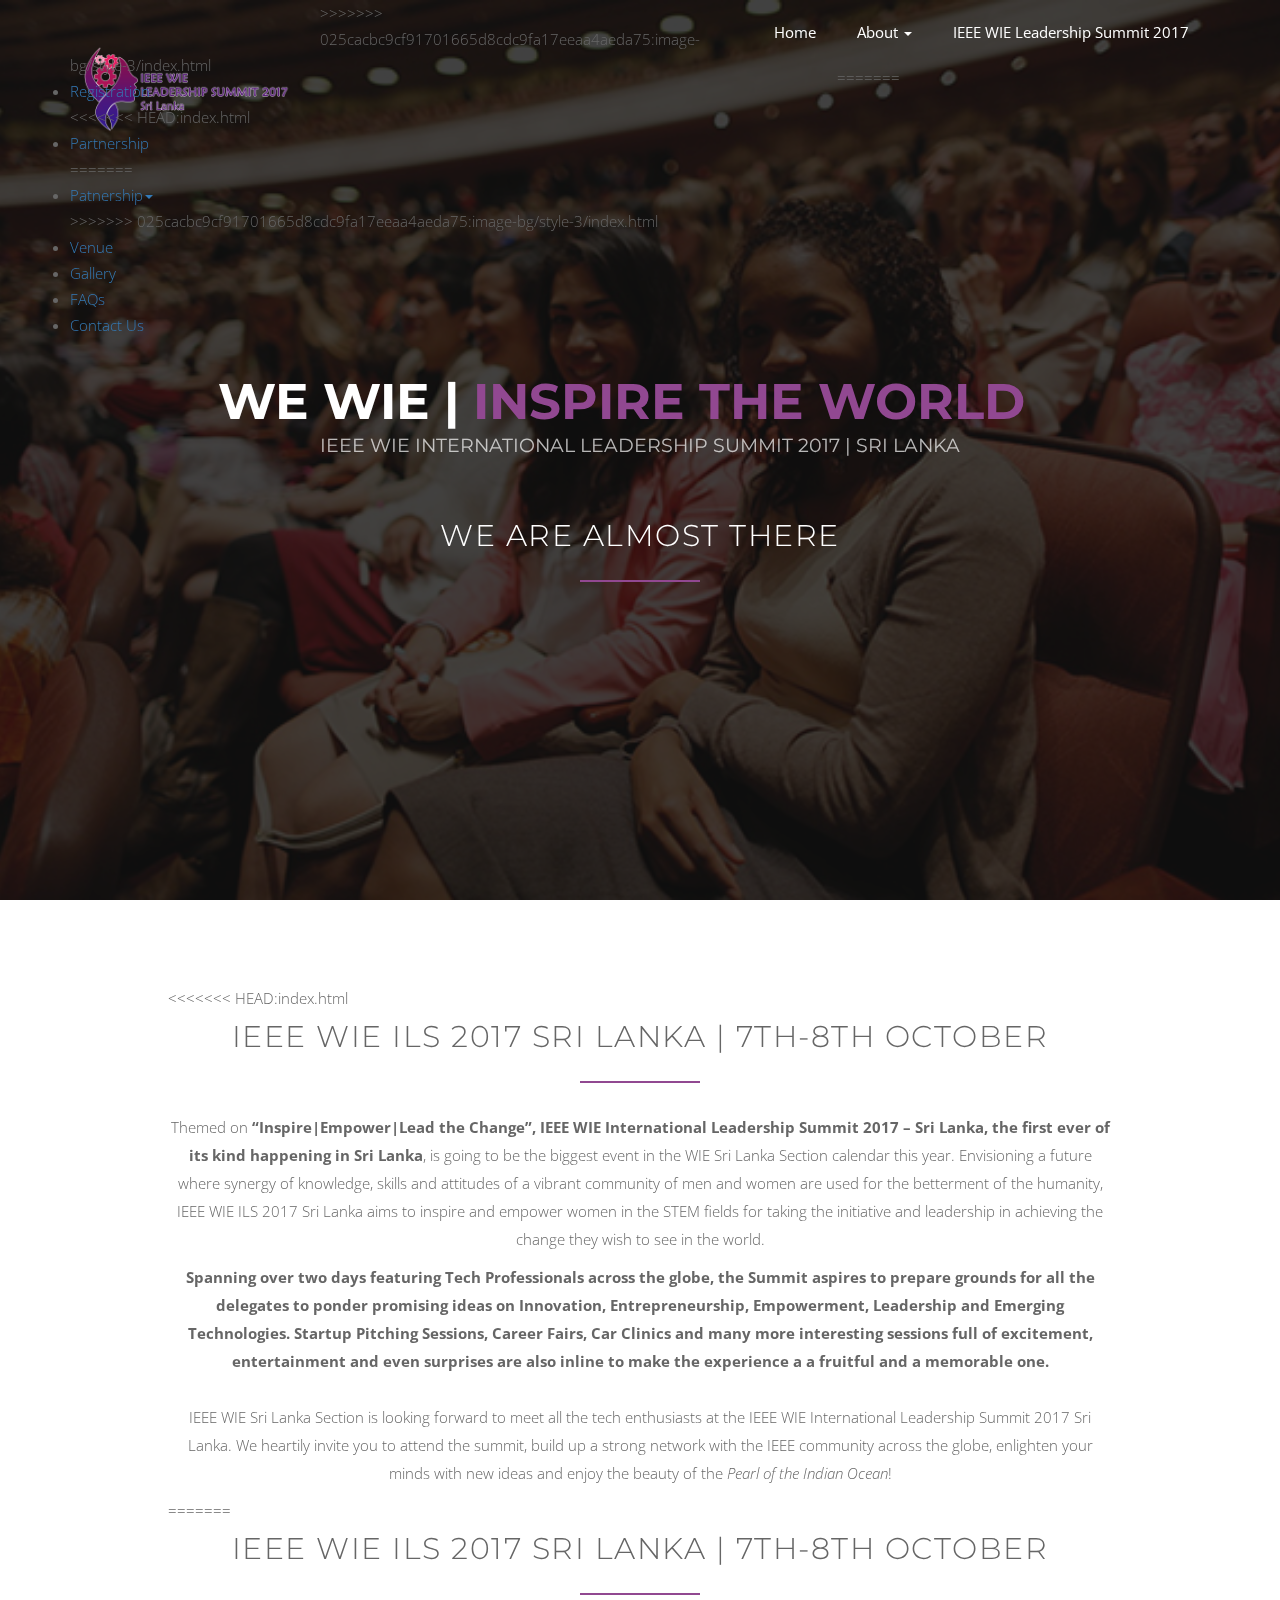
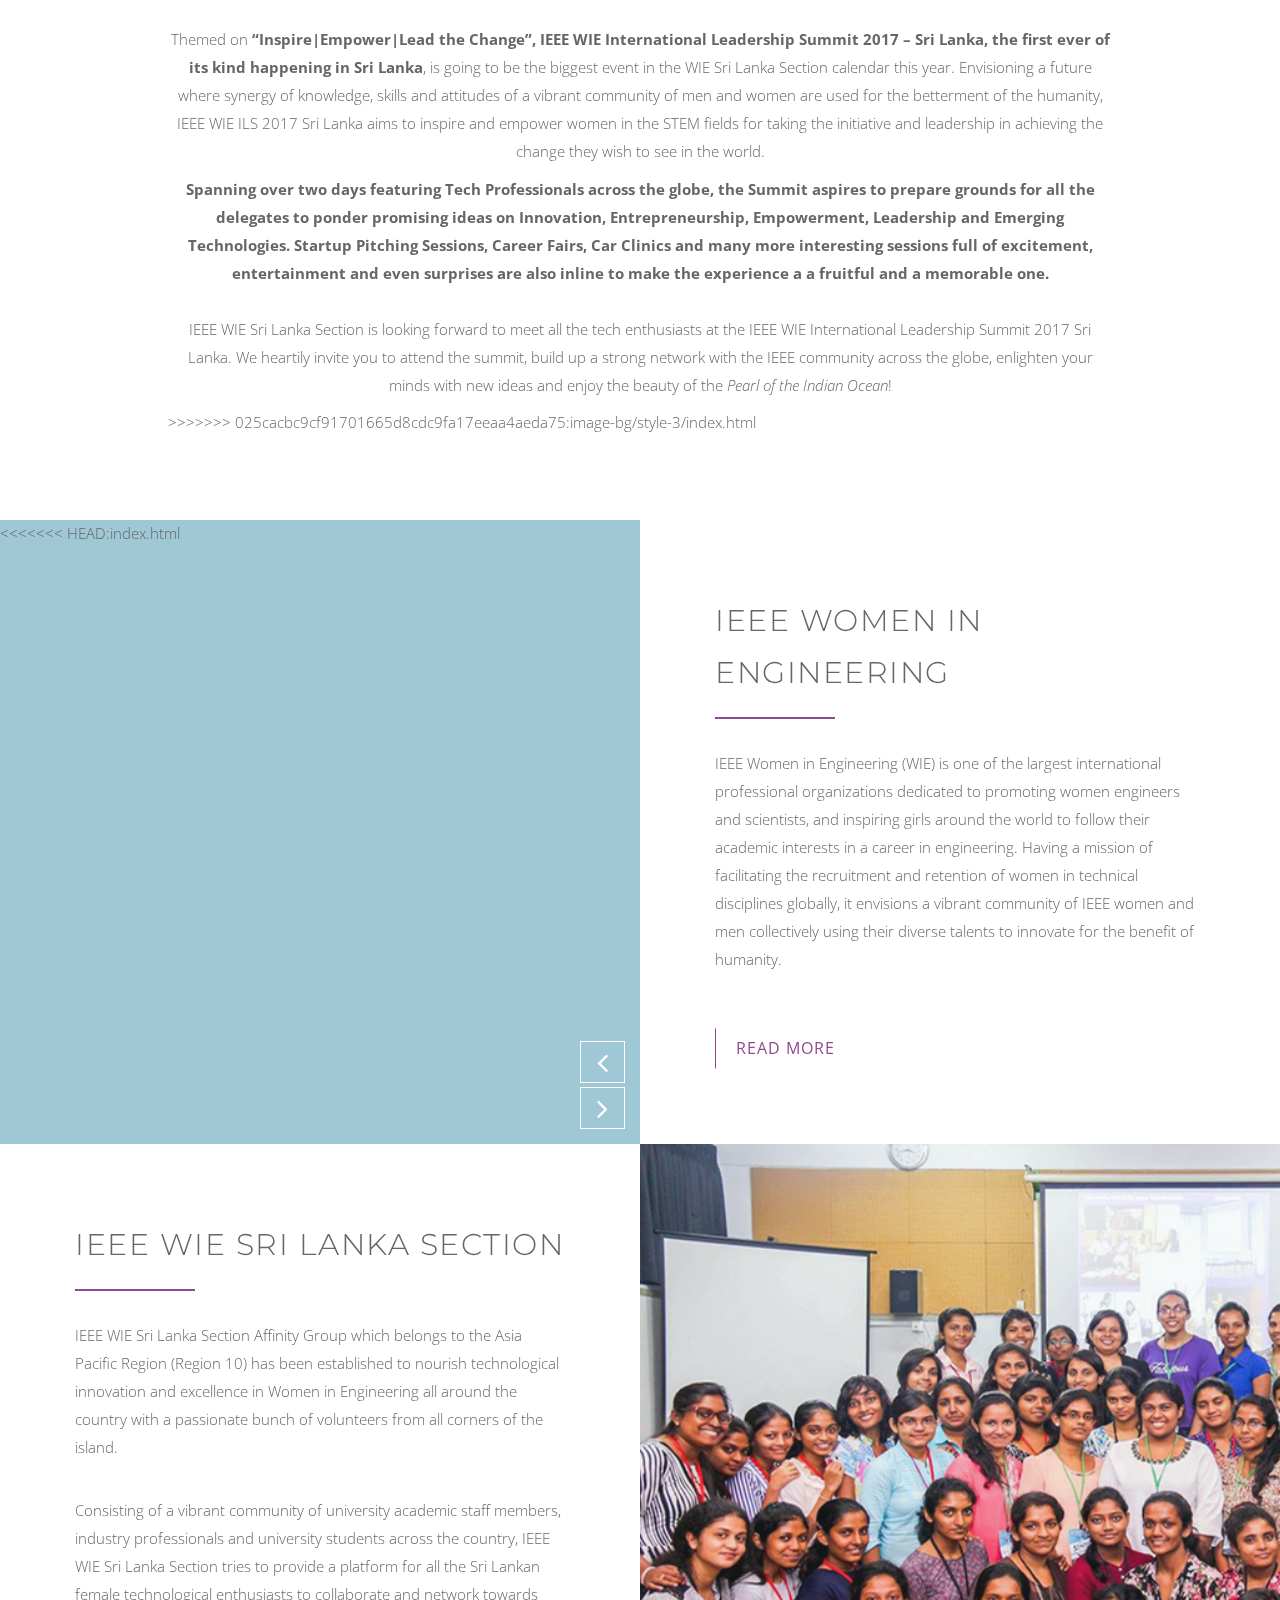
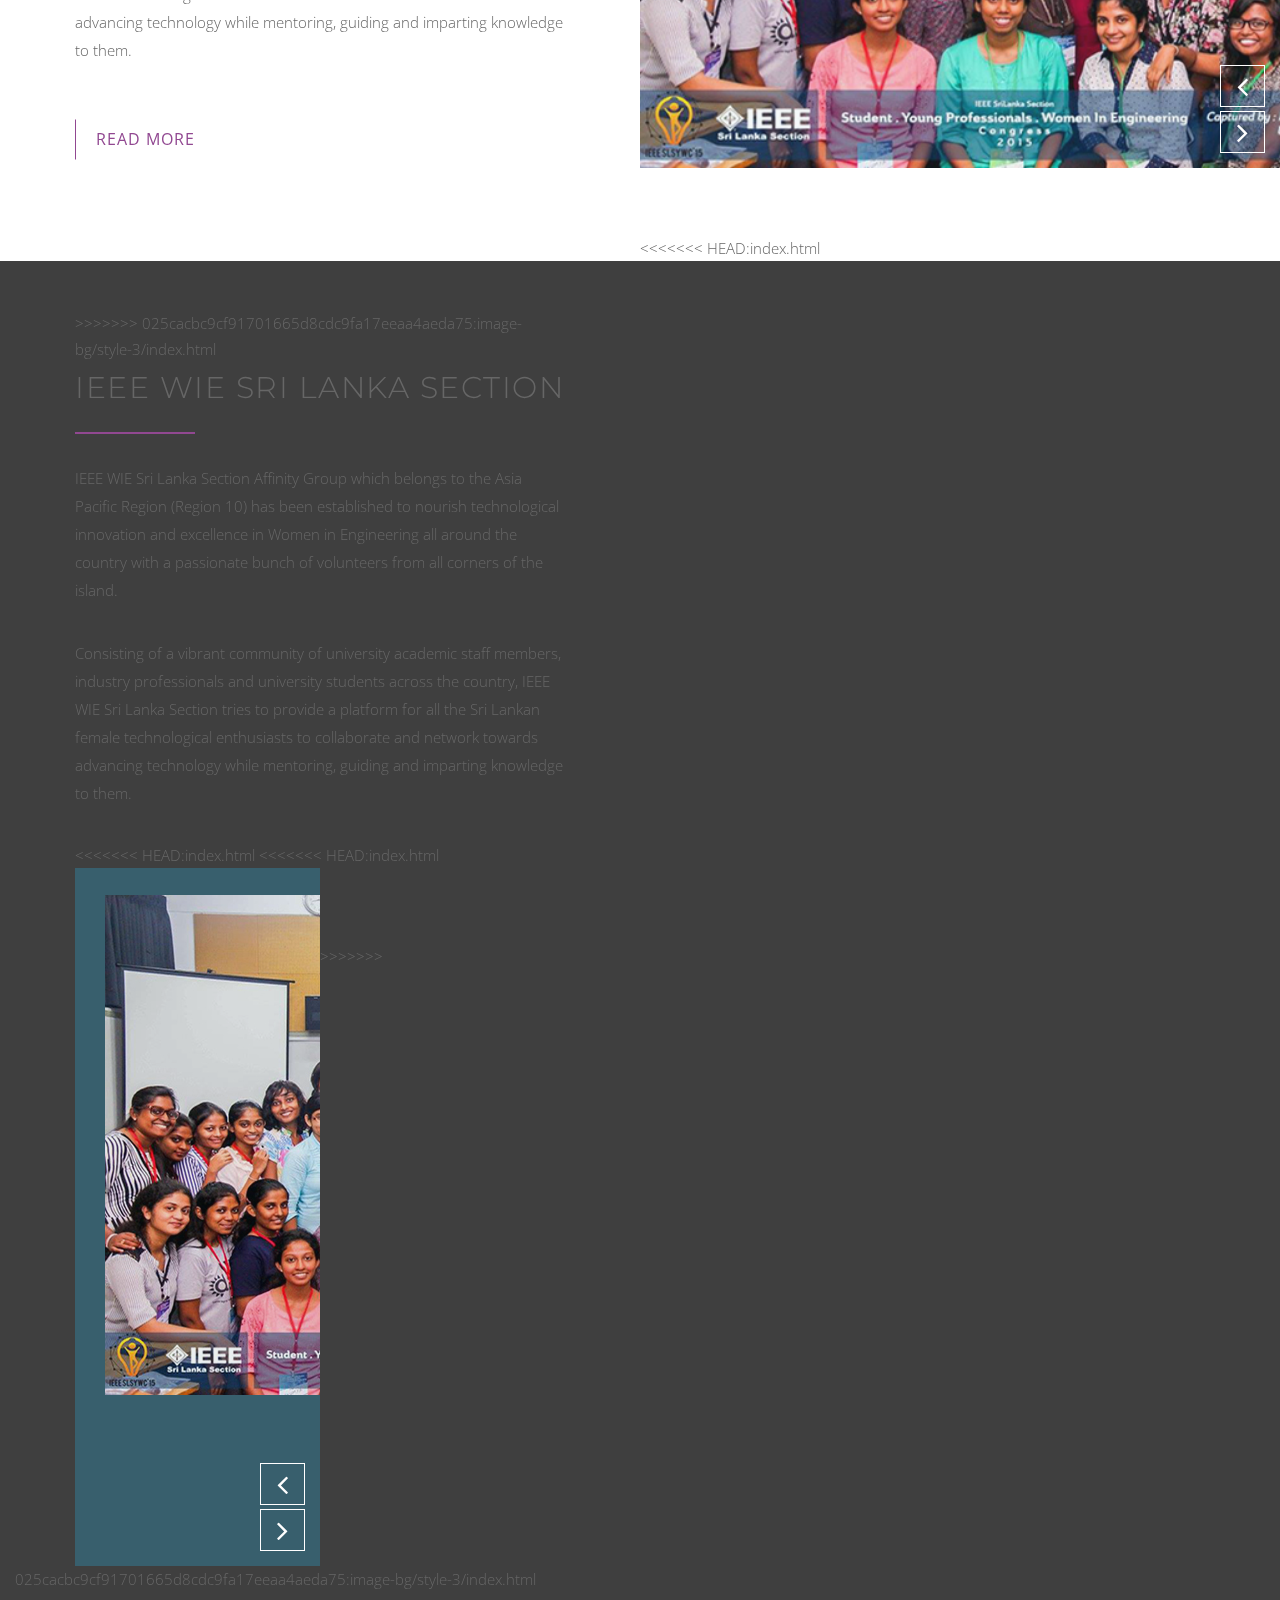
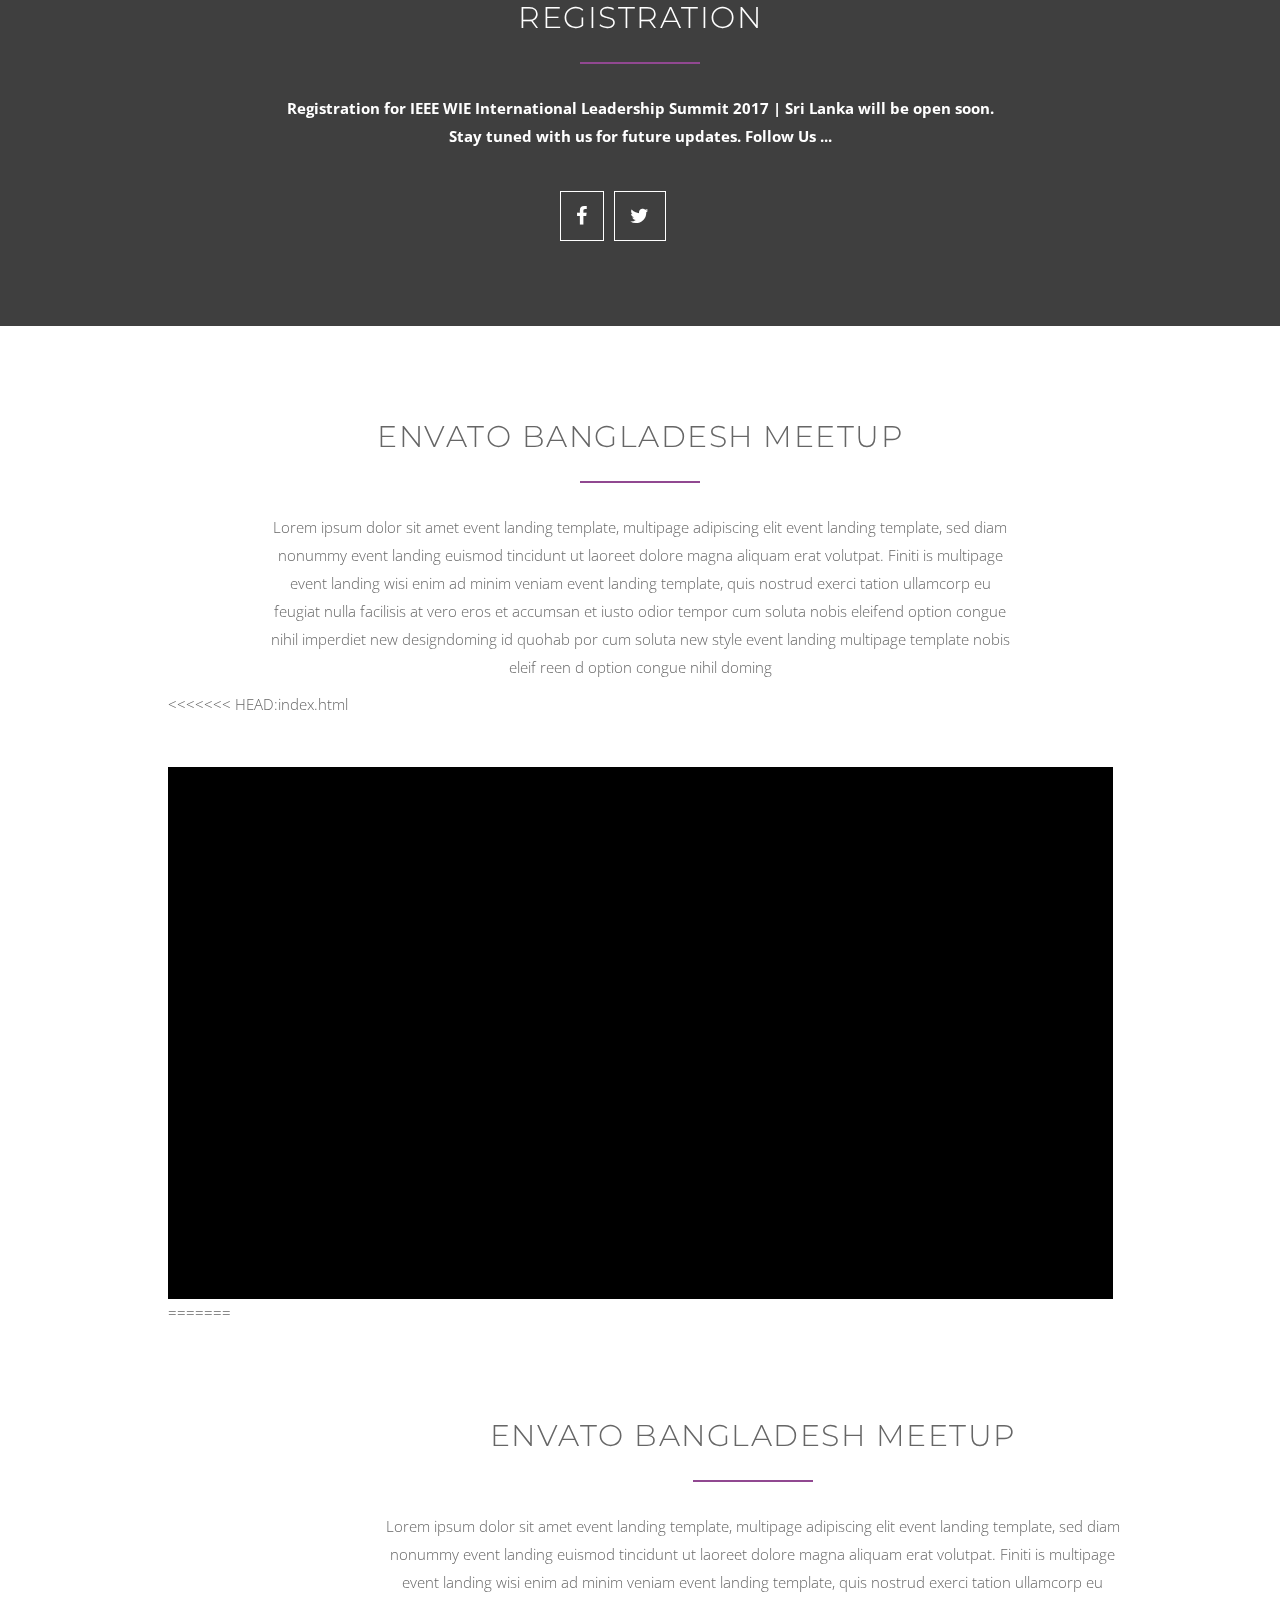
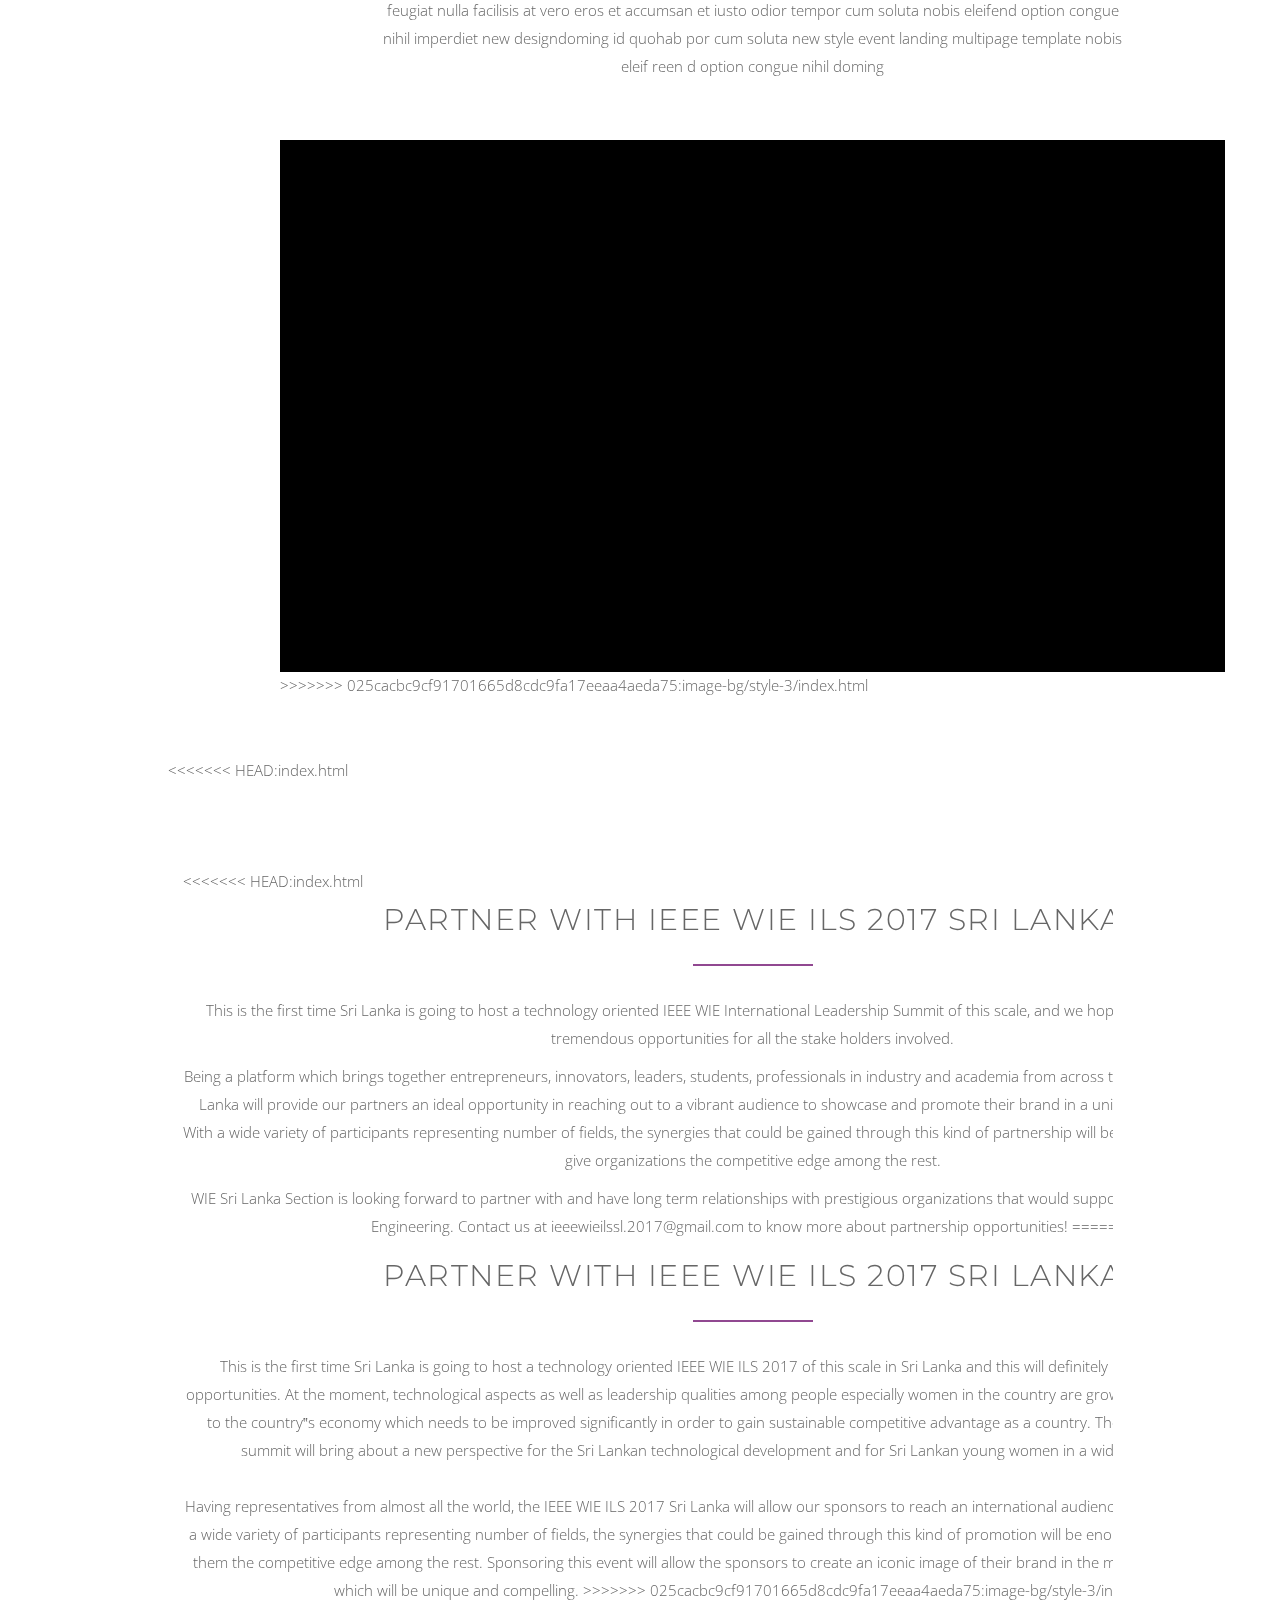
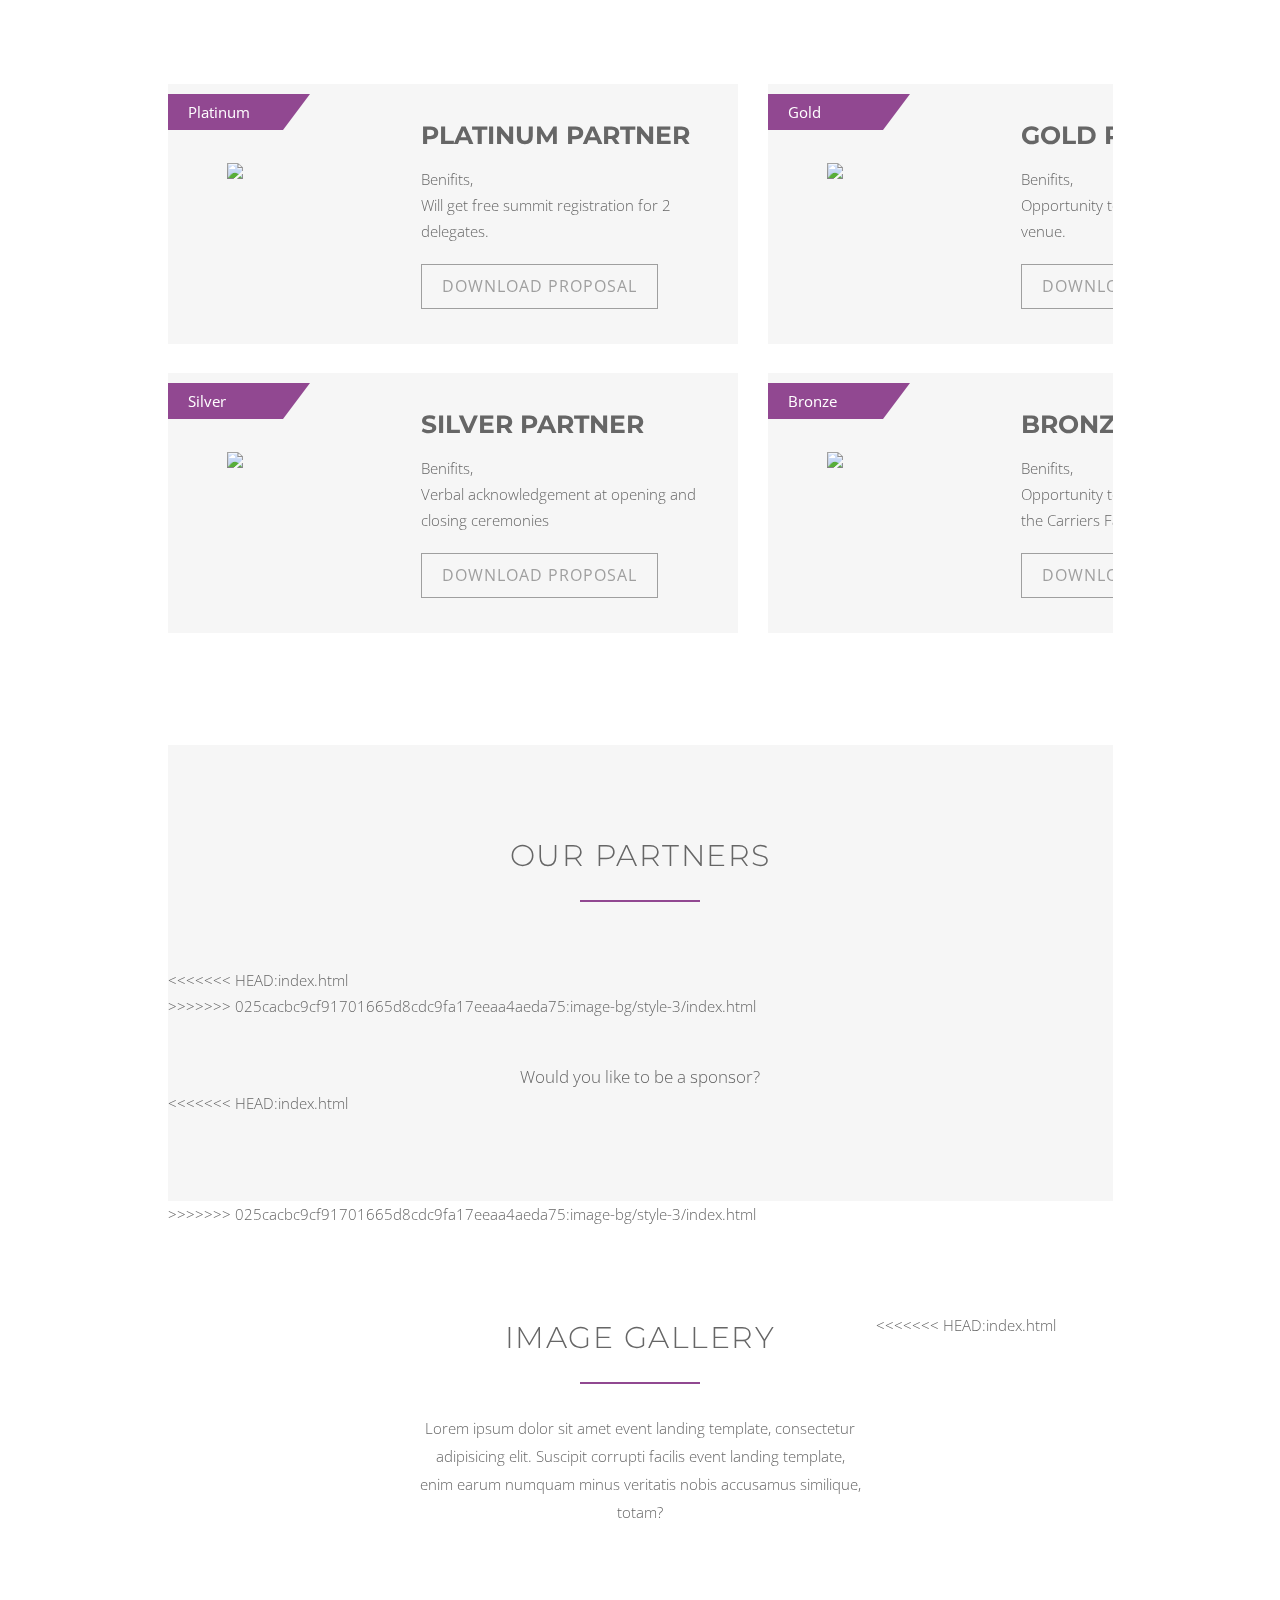
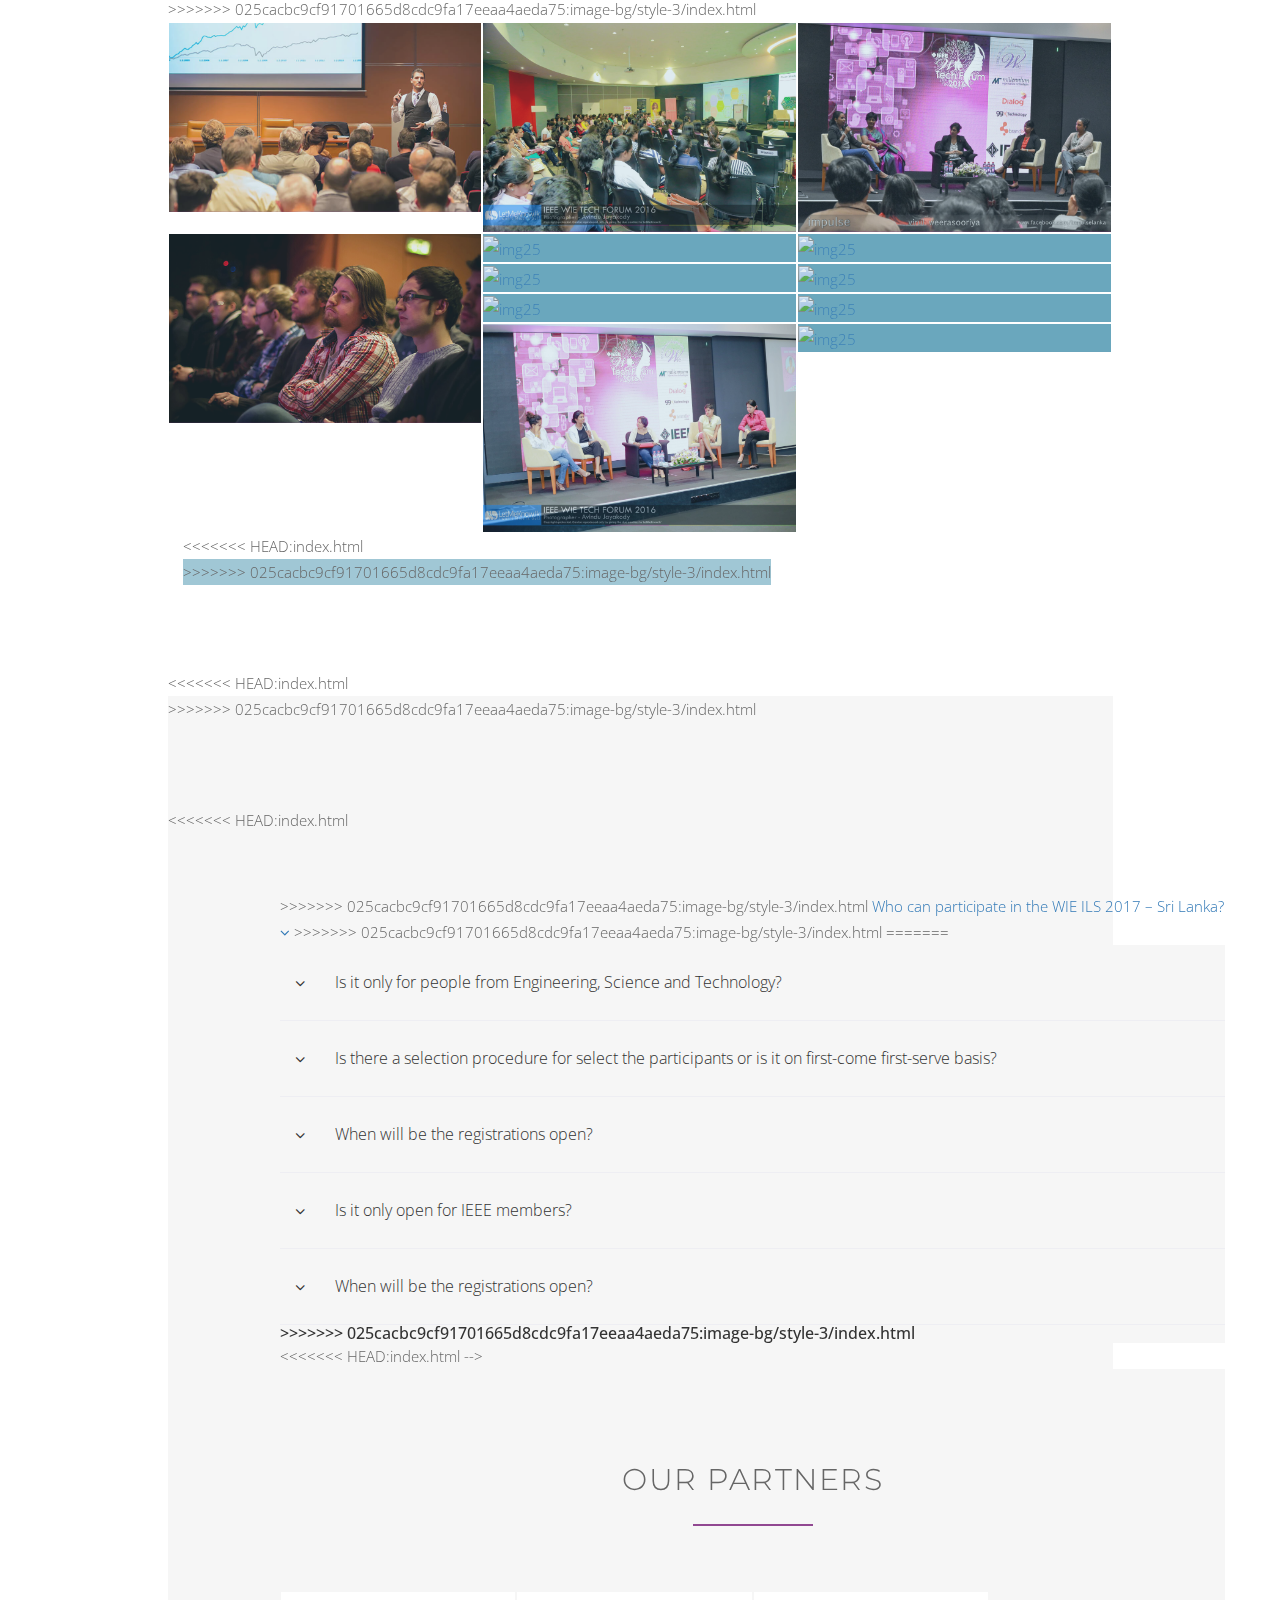
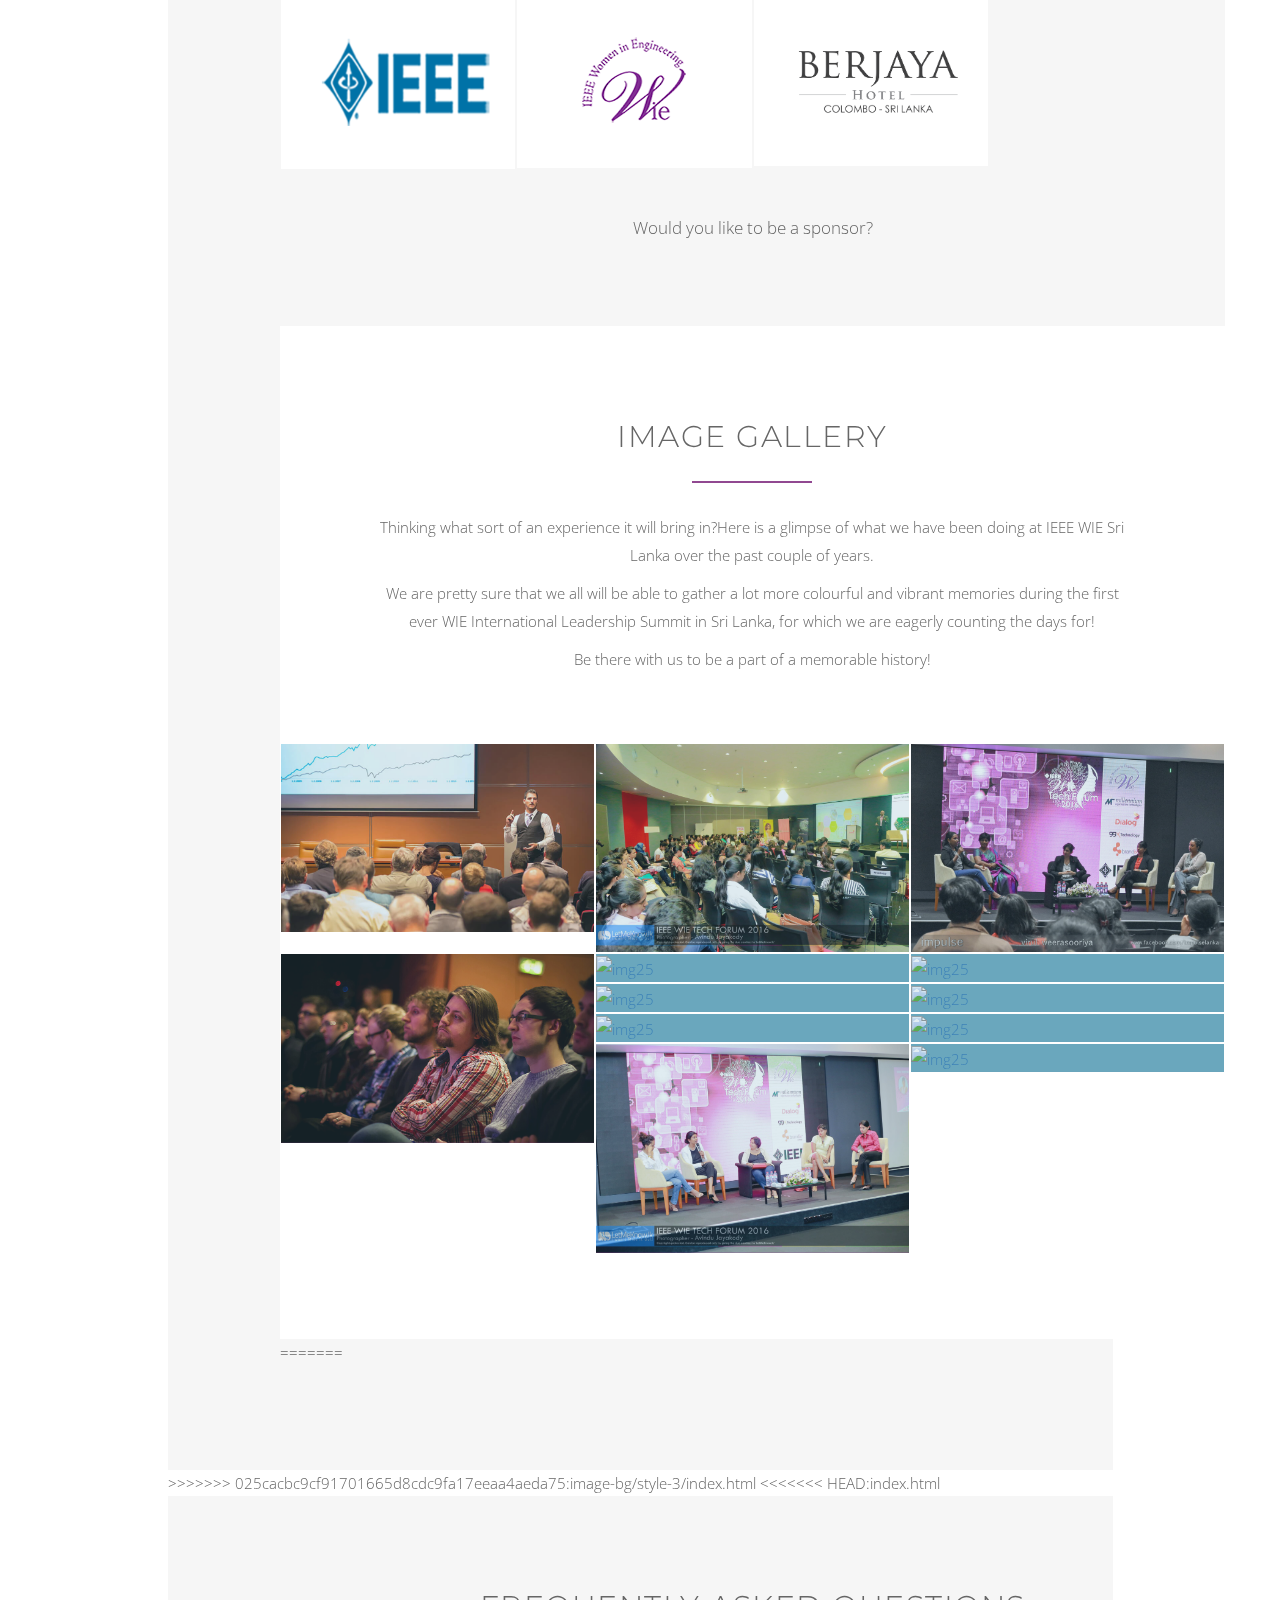
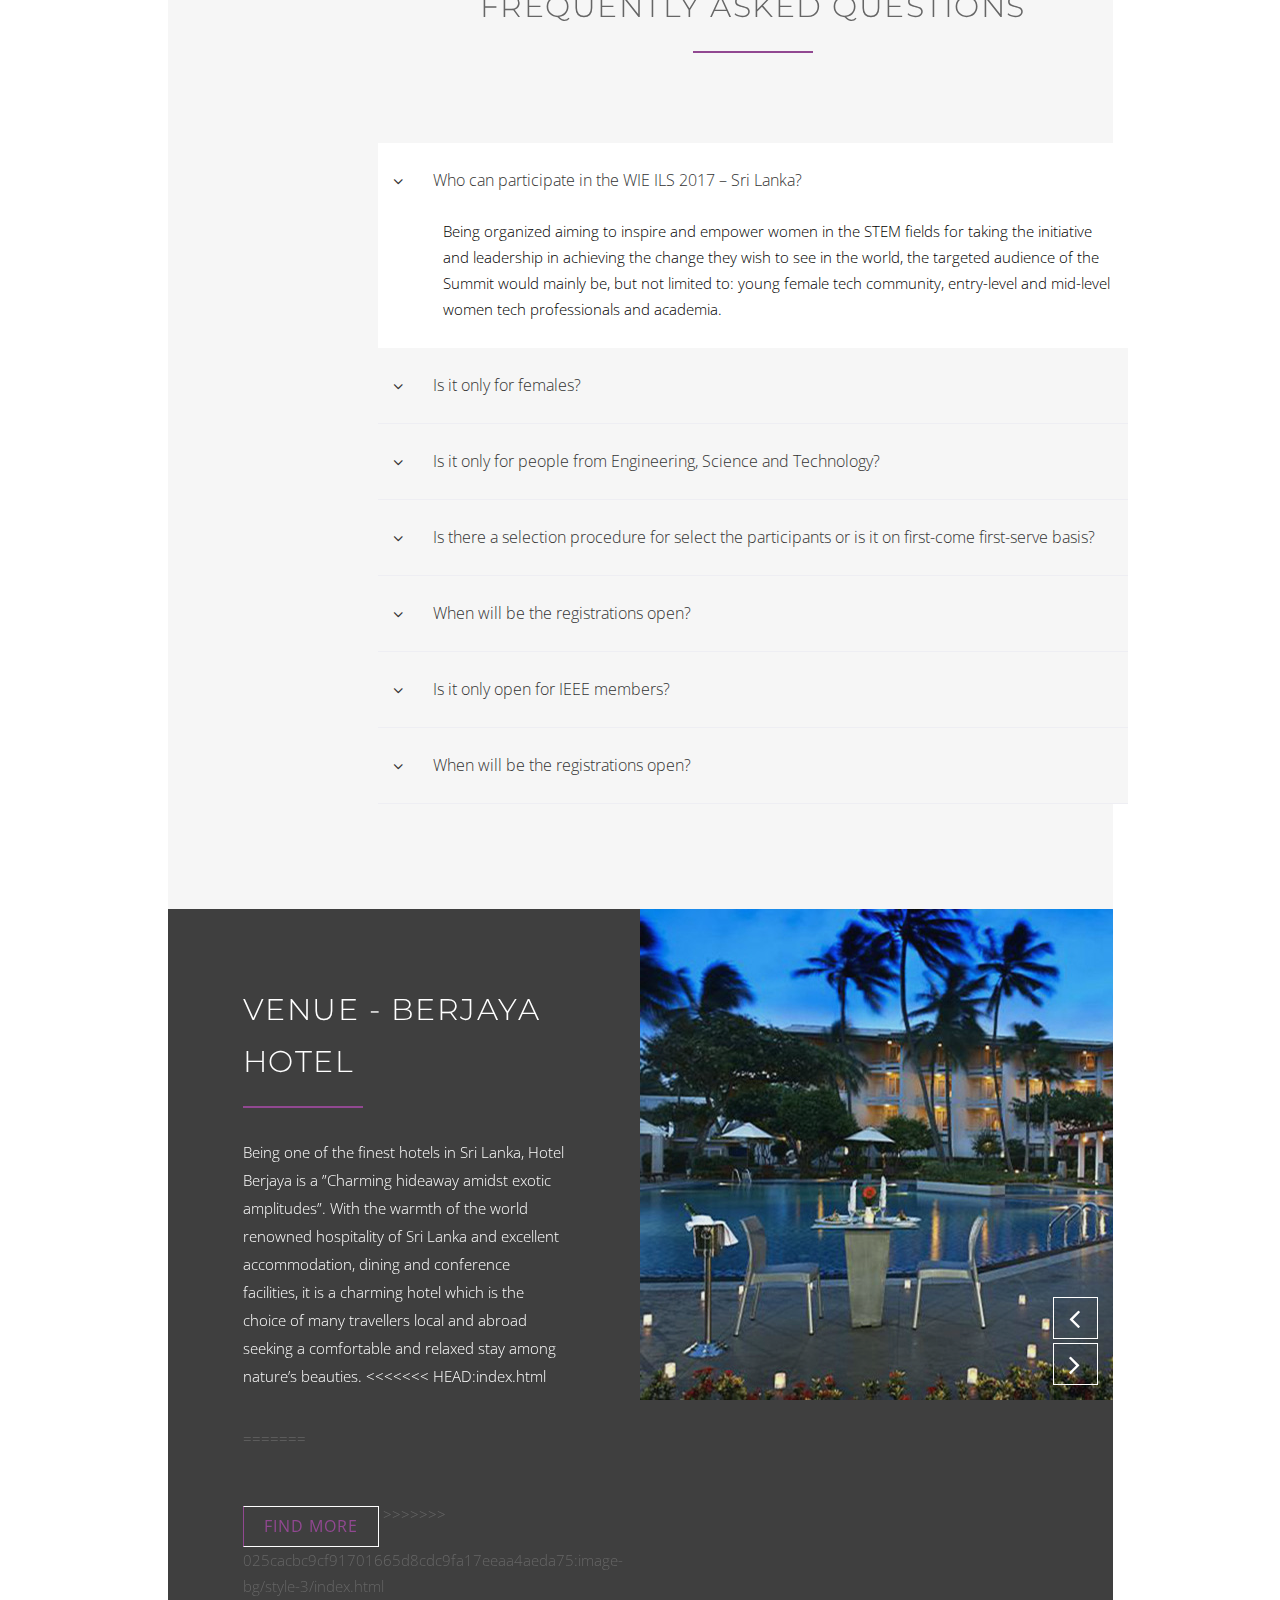
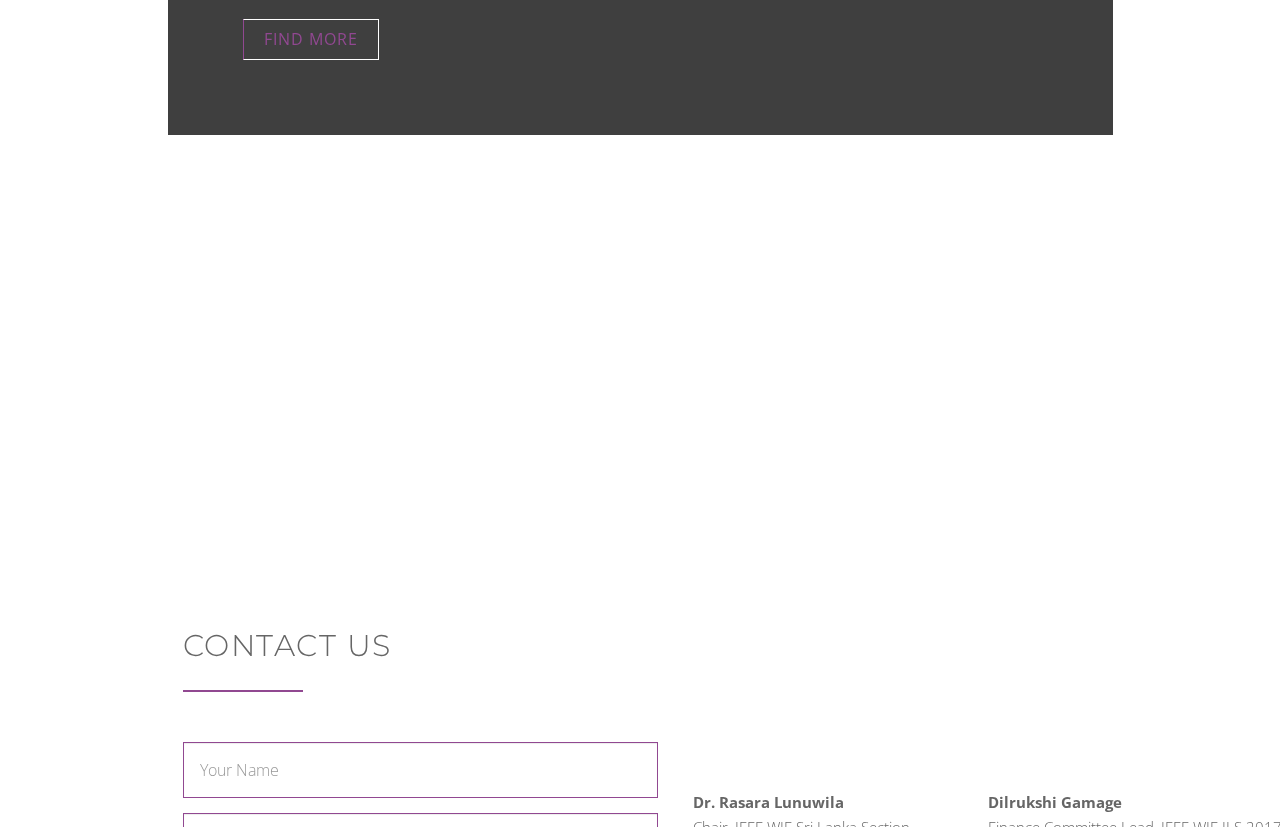
==== commit 4c6d6b38: "commit1" ====
--- a/index.html
+++ b/index.html
@@ -106,14 +106,29 @@
                                       <ul class="dropdown-menu" role="menu">
                                         <li><a href="http://wie.ieee.org/" target="_blank">Women In Engineering</a></li>
                                         <li><a href="http://ieeewie.lk/" target="_blank">WIE Sri Lanka Section</a></li>
+<<<<<<< HEAD:index.html
                                         <li><a href="#about-wie">IEEE WIE ILS 2017</a></li>
                                     </ul>
+=======
+                                        <li><a href="#about-wie">IEEE WIE Leadership Summit 2017</a></li>
+                                        </ul>
+>>>>>>> 025cacbc9cf91701665d8cdc9fa17eeaa4aeda75:image-bg/style-3/index.html
                                     </li>
 
 
                                     <!--<li class="section-selector-2"><a href="#schedule">Schedule</a></li>-->
                                     <li class="section-selector-2"><a href="#registration">Registration</a></li>
+<<<<<<< HEAD:index.html
 									<li class="section-selector-2"><a href="#pricing-table">Partnership</a></li>
+=======
+                                    <li class="dropdown partnership">
+                                      <a href="#" class="dropdown-toggle" data-toggle="dropdown">Patnership<span class="caret"></span></a>
+                                      <ul class="dropdown-menu" role="menu">
+                                        <li><a href="#pricing-table">Be a Partner</a></li>
+                                        <li><a href="#sponsore">Our Partners</a></li>
+                                        </ul>
+                                    </li>
+>>>>>>> 025cacbc9cf91701665d8cdc9fa17eeaa4aeda75:image-bg/style-3/index.html
                                     <li class="section-selector-2"><a href="#venue2">Venue</a></li>
 									<!-- <li class="section-selector-2"><a class="new-page blog" href="blog.html">Blog</a></li> -->
                                     <!-- <li class="section-selector-2"><a href="#blog-section">Blog</a></li> -->
@@ -234,6 +249,7 @@
                 <div class="row section-separator">
                     <!-- Start: Section Header -->
                     <div class="section-header col-md-10 col-md-offset-1" >
+<<<<<<< HEAD:index.html
                         <h2 id="wie" class="section-heading">IEEE WIE ILS 2017 Sri Lanka | 7th-8th October</h2>
                         <p>Themed on <strong>“Inspire|Empower|Lead the Change”, IEEE WIE International Leadership Summit 2017 – Sri Lanka, the first ever of its kind happening in Sri Lanka</strong>, is going to be the biggest event in the WIE Sri Lanka Section calendar this year. 
 						Envisioning a future where synergy of knowledge, skills and attitudes of a vibrant community of men and women are used for the betterment of the humanity, IEEE WIE ILS 2017 Sri Lanka aims to inspire and empower women in the STEM fields for taking the initiative and leadership in achieving the change they wish to see in the world.
@@ -245,6 +261,20 @@
 						<br>IEEE WIE Sri Lanka Section is looking forward to meet all the tech enthusiasts at the IEEE WIE International Leadership Summit 2017 Sri Lanka. 
 						We heartily invite you to attend the summit, build up a strong network with the IEEE community across the globe, enlighten your minds with new ideas and enjoy the beauty of the <i>Pearl of the Indian Ocean</i>!								
 						</p>                                                
+=======
+
+                        <h2 id="wie" class="section-heading">IEEE WIE ILS 2017 SRI LANKA | 7TH-8TH OCTOBER</h2>
+                        <p>Themed on <strong>“Inspire|Empower|Lead the Change”, IEEE WIE International Leadership Summit 2017 – Sri Lanka, the first ever of its kind happening in Sri Lanka</strong>, is going to be the biggest event in the WIE Sri Lanka Section calendar this year.
+                        Envisioning a future where synergy of knowledge, skills and attitudes of a vibrant community of men and women are used for the betterment of the humanity, IEEE WIE ILS 2017 Sri Lanka aims to inspire and empower women in the STEM fields for taking the initiative and leadership in achieving the change they wish to see in the world.
+                        </p>
+                        <p><strong>Spanning over two days featuring Tech Professionals across the globe, the Summit aspires to prepare grounds for all the delegates to ponder promising ideas on Innovation, Entrepreneurship, Empowerment, Leadership and Emerging Technologies.
+                        Startup Pitching Sessions, Career Fairs, Car Clinics and many more interesting sessions full of excitement, entertainment and even surprises are also inline to make the experience a a fruitful and a memorable one.
+                        </strong>
+                        <br>
+                        <br>IEEE WIE Sri Lanka Section is looking forward to meet all the tech enthusiasts at the IEEE WIE International Leadership Summit 2017 Sri Lanka.
+                        We heartily invite you to attend the summit, build up a strong network with the IEEE community across the globe, enlighten your minds with new ideas and enjoy the beauty of the <i>Pearl of the Indian Ocean</i>!
+                        </p>
+>>>>>>> 025cacbc9cf91701665d8cdc9fa17eeaa4aeda75:image-bg/style-3/index.html
                     </div>
                     <!-- End: Section Header -->
                 </div>
@@ -267,6 +297,7 @@
                             <div class="flexslider">
                                 <ul class="slides slides-height">
                                     <li>
+<<<<<<< HEAD:index.html
                                         <img src="assets/images/gallery/wie/gallery-1.JPG" alt="" title=""/>
                                     </li>
                                     <li>
@@ -274,6 +305,15 @@
                                     </li>
                                     <li>
                                         <img src="assets/images/gallery/wie/gallery-3.jpg" alt="" title=""/>
+=======
+                                        <img src="../../assets/images/gallery/wie/gallery-1.jpg" alt="" title=""/>
+                                    </li>
+                                    <li>
+                                        <img src="../../assets/images/gallery/wie/gallery-2.jpg" alt="" title=""/>
+                                    </li>
+                                    <li>
+                                        <img src="../../assets/images/gallery/wie/gallery-3.jpg" alt="" title=""/>
+>>>>>>> 025cacbc9cf91701665d8cdc9fa17eeaa4aeda75:image-bg/style-3/index.html
                                     </li>
                                     <!-- <li>
                                         <img src="assets/images/gallery/gallery-4.jpg" alt="" title=""/>
@@ -364,6 +404,7 @@
         </section>
         <!-- End: Two cols Section 
         ==============================-->
+<<<<<<< HEAD:index.html
 		
         <!-- Start: Two cols Section 
         ==============================-->
@@ -385,42 +426,65 @@
 							<!-- Start: Section Header -->
                             <!--<div class="section-header align-left">
                                
+=======
+        <section id="two-cols-description-with-slider" class="two-cols-description-with-slider">
+            <div class="container-fluid">
+                <div class="row two-cols-description-with-slider-body">
+                    <!-- Start: TWO COLS DESCRIPTION TEXT -->
+                    <div class="description-info description-height col-md-6 col-sm-12 wow fadeInRight">
+
+                        <div class="description-info-inner section-separator">
+                            <!-- Start: Section Header -->
+                            <div class="section-header align-left">
+>>>>>>> 025cacbc9cf91701665d8cdc9fa17eeaa4aeda75:image-bg/style-3/index.html
                                 <h2 class="section-heading">IEEE WIE Sri Lanka Section</h2>
-                                <p>IEEE WIE Sri Lanka Section which belongs to the Asia Pacific Region (Region 10) has been established to nourish technological innovation and excellence in Women In Engineering all around the country with a passionate bunch of volunteers from all corners of the Island.
-								<br>
-								<br>IEEE WIE Sri Lanka Section consisting a vibrant community of university academic staff members, industry professionals and university students across the country, tries to provide a platform for all the Sri Lankan female technological enthusiasts to collaborate and network towards advancing technology while, mentoring, guiding and imparting knowledge to them. The blossoming tech enthusiasts are encouraged to step in and sustain in a STEM career by growing and expanding at an accelerated pace, achieving immense success.
-								</p>
+                                <p>IEEE WIE Sri Lanka Section Affinity Group which belongs to the Asia Pacific Region (Region 10) has been established to nourish technological innovation and excellence in Women in Engineering all around the country with a passionate bunch of volunteers from all corners of the island.
+                                </p>
+                                <p>Consisting of a vibrant community of university academic staff members, industry professionals and university students across the country, IEEE WIE Sri Lanka Section tries to provide a platform for all the Sri Lankan female technological enthusiasts to collaborate and network towards advancing technology while mentoring, guiding and imparting knowledge to them.
+                                </p>
                             </div>
                             <!-- End: Section Header -->
 
-                            <!-- Start: .chaecklist -->
-                            <!--<h3>Regis</h3>
-                            <ul class="checklist">
-
-                                <li>We envision a future where synergy of knowledge, skills and attitudes of a vibrant community of men and women are used for the betterment of the humanity.</li>
-
-                                <!--<li class="visible-lg">Praesent commodo cursus magna, event landing scelerisque nisl consectetur et.</li> -->
-                            <!--</ul>
-
-                            <h3>Mission</h3>
-                            <ul class="checklist">
-
-                                <li>Our mission is to inspire and empower women in the STEM fields for taking the initiative and leadership in achieving the change they wish to see in the world.</li>
-
-                                <!--<li class="visible-lg">Praesent commodo cursus magna, event landing scelerisque nisl consectetur et.</li> -->
-                            <!--</ul>
-                            <!-- End: .checklist -->
-
                             <!-- Read More Button -->
+<<<<<<< HEAD:index.html
                             <!--<a href="http://ieeewie.lk/" target="_blank" class="btn btn-1 btn-left btn-read-more">Read More</a>
                                                        
-                        </div>
-
+=======
+                            <a href="http://wie.ieee.org/" target="_blank" class="btn btn-1 btn-left btn-read-more">Read More</a>
+>>>>>>> 025cacbc9cf91701665d8cdc9fa17eeaa4aeda75:image-bg/style-3/index.html
+                        </div>
                     </div>
                     <!-- End: TWO COLS DESCRIPTION TEXT -->
 
+<<<<<<< HEAD:index.html
                 <!--</div>
+=======
+                    <!-- Expandable Gallery -->
+                    <div class="slider-bar col-md-6 col-sm-12">
+                        <div class="row">
+                            <div class="flexslider">
+                                <ul class="slides slides-height">
+                                    <li>
+                                        <img src="../../assets/images/gallery/wiesl/photo-1.jpg" alt="" title=""/>
+                                    </li>
+                                    <li>
+                                        <img src="../../assets/images/gallery/wiesl/photo-2.jpg" alt="" title=""/>
+                                    </li>
+                                    <li>
+                                        <img src="../../assets/images/gallery/wiesl/photo-3.jpg" alt="" title=""/>
+                                    </li>
+                                    <li>
+                                        <img src="../../assets/images/gallery/wiesl/photo-4.jpg" alt="" title=""/>
+                                    </li>
+                                </ul>
+                            </div>
+                        </div>
+                    </div>
+                </div>
+                <!-- End: .row .two-cols-description-with-slider-body -->
+>>>>>>> 025cacbc9cf91701665d8cdc9fa17eeaa4aeda75:image-bg/style-3/index.html
             </div>
+            <!-- End: Container-fluit -->
         </section>
         <!-- End: Two cols Section
         ==============================-->
@@ -1356,11 +1420,37 @@
                     <!-- Start: Our Featured video -->
                     <div class="our-featured-video col-md-10 col-md-offset-1 wow fadeInDown">
 
+<<<<<<< HEAD:index.html
                         <!--  Start: Video Area  "PASTE YOUR VIDEO LINK HERE " -->
                         <div class="video">
                            <!-- <iframe class="video-async" data-source="vimeo" data-video="89035281" data-color="3AC353" allowfullscreen="" src="https://player.vimeo.com/video/89035281?color=3AC353"></iframe>  Video Link Goes Here 
 						   <iframe width="560" height="315" src="https://www.youtube.com/embed/JfHLnzriLtg" frameborder="0" allowfullscreen></iframe> -->
 						   <iframe width="560" height="315" src="https://www.youtube.com/embed/videoseries?list=PLBJpmCkvD30QFHCzvkH0V5ndOjpo3VNfg&rel=0" frameborder="0" allowfullscreen></iframe>
+=======
+        <!-- Start: Our Featured Area
+        ==============================-->
+        <section id="our-featured">
+            <div class="container">
+                <div class="row our-featured-body section-separator">
+
+                    <!-- Start: Section Header -->
+                    <div class="section-header col-md-8 col-md-offset-2">
+
+                        <h2 class="section-heading">ENVATO BANGLADESH MEETUP</h2>
+                        <P>Lorem ipsum dolor sit amet event landing template, multipage adipiscing elit event landing template, sed diam nonummy event landing euismod tincidunt ut laoreet dolore magna  aliquam erat volutpat. Finiti is multipage event landing wisi enim ad minim veniam event landing template, quis nostrud exerci tation ullamcorp eu feugiat nulla facilisis at vero eros et accumsan et iusto odior tempor cum soluta nobis eleifend option congue nihil imperdiet new designdoming id quohab por cum soluta new style event landing multipage template nobis eleif reen d option congue nihil doming</P>
+
+                    </div>
+                    <!-- End: Section Header -->
+
+                    <div class="clearfix"></div>
+
+                    <!-- Start: Our Featured video -->
+                    <div class="our-featured-video col-md-10 col-md-offset-1 wow fadeInDown">
+
+                        <!--  Start: Video Area  "PASTE YOUR VIDEO LINK HERE " -->
+                        <div class="video">
+                           <iframe class="video-async" data-source="vimeo" data-video="89035281" data-color="3AC353" allowfullscreen="" src="https://www.youtube.com/embed/videoseries?list=PLBJpmCkvD30QFHCzvkH0V5ndOjpo3VNfg&rel=0"></iframe> <!--  Video Link Goes Here-->
+>>>>>>> 025cacbc9cf91701665d8cdc9fa17eeaa4aeda75:image-bg/style-3/index.html
                         </div>
                         <!--  End: Video Area  -->
 
@@ -1371,11 +1461,19 @@
                 <!-- Start: .row .our-featured-body .section-separator  -->
              </div>
              <!-- End: container  -->
+<<<<<<< HEAD:index.html
         </section> 
         <!-- End: Our Featured Area
         ====================================-->  
         
 		<!-- Start: Pricing Table Area 
+=======
+        </section>
+        <!-- End: Our Featured Area
+        ====================================-->
+
+		<!-- Start: Pricing Table Area
+>>>>>>> 025cacbc9cf91701665d8cdc9fa17eeaa4aeda75:image-bg/style-3/index.html
         =====================================-->
         <section id="pricing-table" class="fix">
             <div class="container">
@@ -1383,12 +1481,20 @@
 
                     <!-- Start: Section Header -->
                     <div class="section-header col-md-12" >
+<<<<<<< HEAD:index.html
                         <h2 class="section-heading">Partner with IEEE WIE ILS 2017 Sri Lanka</h2>
 					    <p>This is the first time Sri Lanka is going to host a technology oriented IEEE WIE International Leadership Summit of this scale, and we hope that it will definitely create tremendous opportunities for all the stake holders involved.
 						</p>
 						<p>Being a platform which brings together entrepreneurs, innovators, leaders, students, professionals in industry and academia from across the world, IEEE WIE ILS 2017 Sri Lanka will provide our partners an ideal opportunity in reaching out to a vibrant audience to showcase and promote their brand in a unique and compelling manner. With a wide variety of participants representing number of fields, the synergies that could be gained through this kind of partnership will be enormous which will definitely give organizations the competitive edge among the rest.
 						</p>
                         <p>WIE Sri Lanka Section is looking forward to partner with and have long term relationships with prestigious organizations that would support and engage with Women in Engineering. Contact us at ieeewieilssl.2017@gmail.com to know more about partnership opportunities!
+=======
+
+                        <h2 class="section-heading">PARTNER WITH IEEE WIE ILS 2017 SRI LANKA</h2>
+					    <p>This is the first time Sri Lanka is going to host a technology oriented IEEE WIE ILS 2017 of this scale in Sri Lanka and this will definitely result in tremendous new opportunities. At the moment, technological aspects as well as leadership qualities among people especially women in the country are growing, yet have a meagre impact to the country‟s economy which needs to be improved significantly in order to gain sustainable competitive advantage as a country. The leverage we gain from the summit will bring about a new perspective for the Sri Lankan technological development and for Sri Lankan young women in a wide variety of disciplines.
+						<br>
+						<br>Having representatives from almost all the world, the IEEE WIE ILS 2017 Sri Lanka will allow our sponsors to reach an international audience to promote their brand. With a wide variety of participants representing number of fields, the synergies that could be gained through this kind of promotion will be enormous which will definitely give them the competitive edge among the rest. Sponsoring this event will allow the sponsors to create an iconic image of their brand in the mindset of summit participants which will be unique and compelling.
+>>>>>>> 025cacbc9cf91701665d8cdc9fa17eeaa4aeda75:image-bg/style-3/index.html
 						</p>
                     </div>
                     <!-- End: Section Header -->
@@ -1521,23 +1627,27 @@
             </div>
             <!-- End: .container  -->
         </section>
-        <!-- End: .Pricing .Table Area
-
-        <!-- Start: Speakers Area
-        =====================================-->
-        <!--<section class="speakers" >
-            <div class="container">
-                <div class="row speakers-body section-separator col-md-12 col-lg-offset-1 col-lg-10" >
+        <!-- End: .Pricing .Table Area -->
+
+          <!-- Start: Sponsore Area
+        =================================-->
+        <section id="sponsore" >
+            <div class="container-fluid">
+                <div class="row sponsore-body section-separator">
 
                     <!-- Start: Section Header -->
-                    <!--<div class="section-header col-md-6 col-md-offset-3">
-
-                        <!-- Speakers Heading Goes Here -->
-                        <!--<h2 class="section-heading">OUR SPEAKERS</h2>
+                    <div class="section-header col-md-6 col-md-offset-3">
+
+                        <!-- Sponsore Heading Goes Here -->
+                        <h2 class="section-heading">OUR PARTNERS</h2>
 
                     </div>
                     <!-- End: Section Header -->
-
+                    <div class="clearfix"></div>
+                    <!-- Start: Images Area -->
+                    <div class=" wow fadeInDown">
+
+<<<<<<< HEAD:index.html
                     <!--<div class="clearfix"></div>
 
                     <!-- Start: Slider Area -->
@@ -1567,13 +1677,74 @@
                             </div>
 
                             <div class="clearfix"></div>
-
-                            <!-- Name and Company Goes Here -->
-                            <!--<h3>Anjel Gorina</h3>
-                            <p>CEO, DeviserWeb</p>
-
-                        </div>
-
+=======
+                        <ul class="nav">
+                            <li class="col-xs-6 col-md-3">
+                                <div class="row">
+                                    <a href="http://www.ieee.org/" target="_blank" class="btn btn-1 btn-top">
+                                        <img src="../../assets/images/sponsors-img/ieee-logo.png" alt="Partner" class="">
+                                    </a>
+                                </div>
+                            </li>
+                            <li class="col-md-3 col-xs-6">
+                                <div class="row">
+                                    <a href="http://wie.ieee.org/" target="_blank" class="btn btn-1 btn-top"><img src="../../assets/images/sponsors-img/wie-logo.png" alt="Partner" class=""></a>
+                                </div>
+                            </li>
+                            <li class="col-md-3 col-xs-6">
+                                <div class="row">
+                                    <a href="https://www.berjayahotel.com/colombo" target="_blank" class="btn btn-1 btn-top">
+                                        <img src="../../assets/images/sponsors-img/berjaya.png" alt="Sponsors" class="">
+                                    </a>
+                                </div>
+                            </li>
+                            <!--<li class="col-md-3 col-xs-6">
+                                <div class="row">
+                                    <a href="#" class="btn btn-1 btn-top">
+                                        <img src="../../assets/images/sponsors-img/4.png" alt="Sponsors" class="">
+                                    </a>
+                                </div>
+                            </li>
+                            <li class="col-md-3 col-xs-6">
+                                <div class="row">
+                                    <a href="#" class="btn btn-1 btn-top">
+                                        <img src="../../assets/images/sponsors-img/4.png" alt="Sponsors" class="">
+                                    </a>
+                                </div>
+                            </li>
+                            <li class="col-md-3 col-xs-6">
+                                <div class="row">
+                                    <a href="#" class="btn btn-1 btn-top">
+                                        <img src="../../assets/images/sponsors-img/3.png" alt="Sponsors" class="">
+                                    </a>
+                                </div>
+                            </li>
+                            <li class="col-md-3 col-xs-6">
+                                <div class="row">
+                                    <a href="#" class="btn btn-1 btn-top">
+                                        <img src="../../assets/images/sponsors-img/2.png" alt="Sponsors" class="">
+                                    </a>
+                                </div>
+                            </li>
+                            <li class="col-md-3 col-xs-6">
+                                <div class="row">
+                                    <a href="#" class="btn btn-1 btn-top">
+                                        <img src="../../assets/images/sponsors-img/1.png" alt="Sponsors" class="">
+                                    </a>
+                                </div>
+                            </li> -->
+                        </ul>
+                        
+                    </div> 
+                    <!-- End: Images Area -->
+>>>>>>> 025cacbc9cf91701665d8cdc9fa17eeaa4aeda75:image-bg/style-3/index.html
+
+                    <div class="become-a-sponsor btn-scroll-2 wow fadeInDown" data-wow-delay="0.6s">
+                        <a class="" href="#pricing-table">Would you like to be a sponsor?</a>
+                    </div>
+
+
+<<<<<<< HEAD:index.html
                         <!-- Item 2 -->
                         <!--<div class="item">
                             <div class="view grid">
@@ -1595,21 +1766,114 @@
                                     </figcaption>
                                 </figure>
                             </div>
-
-                            <div class="clearfix"></div>
-
-                            <!-- Name and Company Goes Here -->
-                            <!--<h3>David Jones</h3>
-                            <p>CEO, DeviserWeb</p>
-
-                        </div>
+=======
+                </div>
+                <!-- Start: Sponsore Body Area -->
+            </div>
+            <!-- End: .container  -->
+        </section>
+        <!-- End: Sponsore Area 
+        ==================================-->
+>>>>>>> 025cacbc9cf91701665d8cdc9fa17eeaa4aeda75:image-bg/style-3/index.html
+
+        <!-- Start: Our Work Area
+        ================================== -->
+        <section id="our-work">
+            <div class="container-fluid">
+                <div class="row our-work-body section-separator">
+
+                    <!-- Start: Section Header -->
+                    <div class="section-header col-md-6 col-md-offset-3">
+
+                        <h2 class="section-heading">Image Gallery</h2>
+                        <p>Lorem ipsum dolor sit amet event landing template, consectetur adipisicing elit. Suscipit corrupti facilis event landing template, enim earum numquam minus veritatis nobis accusamus similique, totam?</p>
+
+                    </div>
+                    <!-- End: Section Header -->
+
+<<<<<<< HEAD:index.html
+                                    <!-- Image Goes Here -->
+                                    <!--<img src="assets/images/speakers-img/3.jpg" alt="speakers"/>
+=======
+                    <!-- Start: Our Works Gallery -->
+                    <div class="works col-xs-12 wow fadeInDown">
+                        <div class="row ">
+>>>>>>> 025cacbc9cf91701665d8cdc9fa17eeaa4aeda75:image-bg/style-3/index.html
+
+                            <div class="zoom-gallery">
+                                <ul class="nav">
+                                    <li class="col-md-4 col-sm-6 col-xs-12">
+                                        <a href="../../assets/images/our-works/1.jpg">
+                                            <img src="../../assets/images/our-works/1.jpg" alt="img25"/>
+                                        </a>
+                                    </li>
+                                    <li class="col-md-4 col-sm-6 col-xs-12">
+                                        <a href="../../assets/images/our-works/2.jpg">
+                                            <img src="../../assets/images/our-works/2.jpg" alt="img25"/>
+                                        </a>
+                                    </li>
+                                    <li class="col-md-4 col-sm-6 col-xs-12">
+                                        <a href="../../assets/images/our-works/3.jpg">
+                                            <img src="../../assets/images/our-works/3.jpg" alt="img25"/>
+                                        </a>
+                                    </li>
+                                    <li class="col-md-4 col-sm-6 col-xs-12">
+                                        <a href="../../assets/images/our-works/4.jpg">
+                                            <img src="../../assets/images/our-works/4.jpg" alt="img25"/>
+                                        </a>
+                                    </li>
+                                    <li class="col-md-4 col-sm-6 col-xs-12">
+                                        <a href="../../assets/images/our-works/5.jpg">
+                                            <img src="../../assets/images/our-works/5.jpg" alt="img25"/>
+                                        </a>
+                                    </li>
+                                    <li class="col-md-4 col-sm-6 col-xs-12">
+                                        <a href="../../assets/images/our-works/6.jpg">
+                                            <img src="../../assets/images/our-works/6.jpg" alt="img25"/>
+                                        </a>
+                                    </li>
+                                    <li class="col-md-4 col-sm-6 col-xs-12">
+                                        <a href="../../assets/images/our-works/7.jpg">
+                                            <img src="../../assets/images/our-works/7.jpg" alt="img25"/>
+                                        </a>
+                                    </li>
+                                    <li class="col-md-4 col-sm-6 col-xs-12">
+                                        <a href="../../assets/images/our-works/8.jpg">
+                                            <img src="../../assets/images/our-works/8.jpg" alt="img25"/>
+                                        </a>
+                                    </li>
+                                    <li class="col-md-4 col-sm-6 col-xs-12">
+                                        <a href="../../assets/images/our-works/9.jpg">
+                                            <img src="../../assets/images/our-works/9.jpg" alt="img25"/>
+                                        </a>
+                                    </li>
+                                    <li class="col-md-4 col-sm-6 col-xs-12">
+                                        <a href="../../assets/images/our-works/10.jpg">
+                                            <img src="../../assets/images/our-works/10.jpg" alt="img25"/>
+                                        </a>
+                                    </li>
+                                    <li class="col-md-4 col-sm-6 col-xs-12">
+                                        <a href="../../assets/images/our-works/11.jpg">
+                                            <img src="../../assets/images/our-works/11.jpg" alt="img25"/>
+                                        </a>
+                                    </li>
+                                    <li class="col-md-4 col-sm-6 col-xs-12">
+                                        <a href="../../assets/images/our-works/12.jpg">
+                                            <img src="../../assets/images/our-works/12.jpg" alt="img25"/>
+                                        </a>
+                                    </li>
+                                </ul>
+                            </div>
+
+                        </div>
+<<<<<<< HEAD:index.html
                         <div class="item">
 
                             <div class="view grid">
                                 <figure class="effect-zoe">
 
                                     <!-- Image Goes Here -->
-                                    <!--<img src="assets/images/speakers-img/3.jpg" alt="speakers"/>
+                                    <!--<img src="assets/images/speakers-img/2.jpg" alt="speakers"/>
 
                                     <!-- Social Icon Goes Here -->
                                     <!--<figcaption>
@@ -1628,17 +1892,16 @@
                             <div class="clearfix"></div>
 
                             <!-- Name and Company Goes Here -->
-                            <!--<h3>Jon Doe</h3>
-                            <p>CEo, DeviserWeb</p>
+                            <!--<h3>Mitrel Lord</h3>
+                            <p>CEO, DeviserWeb</p>
 
                         </div>
                         <div class="item">
-
                             <div class="view grid">
                                 <figure class="effect-zoe">
 
                                     <!-- Image Goes Here -->
-                                    <!--<img src="assets/images/speakers-img/2.jpg" alt="speakers"/>
+                                    <!--<img src="assets/images/speakers-img/3.jpg" alt="speakers"/>
 
                                     <!-- Social Icon Goes Here -->
                                     <!--<figcaption>
@@ -1657,16 +1920,17 @@
                             <div class="clearfix"></div>
 
                             <!-- Name and Company Goes Here -->
-                            <!--<h3>Mitrel Lord</h3>
+                            <!--<h3>David Jones</h3>
                             <p>CEO, DeviserWeb</p>
 
                         </div>
                         <div class="item">
+
                             <div class="view grid">
                                 <figure class="effect-zoe">
 
                                     <!-- Image Goes Here -->
-                                    <!--<img src="assets/images/speakers-img/3.jpg" alt="speakers"/>
+                                    <!--<img src="assets/images/speakers-img/1.jpg" alt="speakers"/>
 
                                     <!-- Social Icon Goes Here -->
                                     <!--<figcaption>
@@ -1685,8 +1949,8 @@
                             <div class="clearfix"></div>
 
                             <!-- Name and Company Goes Here -->
-                            <!--<h3>David Jones</h3>
-                            <p>CEO, DeviserWeb</p>
+                            <!--<h3>Kulsum Doe</h3>
+                            <p>CEo, DeviserWeb</p>
 
                         </div>
                         <div class="item">
@@ -1714,109 +1978,27 @@
                             <div class="clearfix"></div>
 
                             <!-- Name and Company Goes Here -->
-                            <!--<h3>Kulsum Doe</h3>
-                            <p>CEo, DeviserWeb</p>
-
-                        </div>
-                        <div class="item">
-
-                            <div class="view grid">
-                                <figure class="effect-zoe">
-
-                                    <!-- Image Goes Here -->
-                                    <!--<img src="assets/images/speakers-img/1.jpg" alt="speakers"/>
-
-                                    <!-- Social Icon Goes Here -->
-                                    <!--<figcaption>
-                                        <div class="icon-links">
-                                            <ul class="nav">
-                                                <li><a href="#" class="btn btn-1 btn-top"> <i class="fa facebook fa-facebook"></i> </a></li>
-                                                <li><a href="#" class="btn btn-1 btn-top"> <i class="fa twitter fa-twitter"></i> </a></li>
-                                                <li><a href="#" class="btn btn-1 btn-top"> <i class="fa skype fa-skype"></i> </a></li>
-                                            </ul>
-                                        </div>
-                                        <h2>Simple Text</h2>
-                                    </figcaption>
-                                </figure>
-                            </div>
-
-                            <div class="clearfix"></div>
-
-                            <!-- Name and Company Goes Here -->
                             <!--<h3>Mitrel Lord</h3>
                             <p>CEO, DeviserWeb</p>
 
                         </div>
 
-                    </div>
-                    <!-- End: #slider -->
-
-                <!--</div>
-                <!-- Start: .row .speakers-body .section-separator -->
-            <!--</div>
-            <!-- End:  "container"-->
-       <!-- </section>
-        <!-- End: Speakers Area
-        =====================================-->
-
-        <!-- Start: Counter Up Area
-        ==================================-->
-        <!--<section class="countdown-background countdown-up" id="countdown-up">
-            <div class="overlay-color">
-                <div class="container">
-                    <div class="row countdown-up-body section-separator">
-
-                        <!-- Start: Section Header -->
-                        <!--<div class="section-header col-md-6 col-md-offset-3">
-
-                            <h2 class="section-heading">Numbers</h2>
-
-                        </div>
-                        <!-- End: Section Header -->
-
-                        <!--<div class="clearfix"></div>
-
-                        <!-- CountDown Goes Here  -->
-                        <!--<div class="col-sm-12 wow fadeInUp">
-
-                            <!-- Start: CountDown area -->
-                            <!--<div class="count_down">
-
-                                <div class="days_wrapper col-sm-6 col-xs-12 col-md-3 custom">
-                                    <div class="background time">
-                                        <span class="title">TICKETS</span>
-                                        <span class="counter"> <span class="counter-up">900</span></span>
-                                        <span class="title">TICKETS SOLVED</span>
-                                    </div>
-                                </div>
-                                <div class="hours_wrapper col-sm-6 col-xs-12 col-md-3 custom">
-                                    <div class="background time">
-                                        <span class="title">TICKETS</span>
-                                        <span class="counter"> <span class="counter-up">1,200</span></span>
-                                        <span class="title">SUBSCRIBERS</span>
-                                    </div>
-                                </div>
-                                <div class="minutes_wrapper col-sm-6 col-xs-12 col-md-3 custom">
-                                    <div class="background time">
-                                        <span class="title">TICKETS</span>
-                                        <span class="counter"> <span class="counter-up">99.9</span> % </span>
-                                        <span class="title">USER RATINGS</span>
-                                    </div>
-                                </div>
-                                <div class="seconds_wrapper col-sm-6 col-xs-12 col-md-3 custom">
-                                    <div class="background time">
-                                        <span class="title">TICKETS</span>
-                                        <span class="counter"> <span class="counter-up">15</span></span>
-                                        <span class="title">SPEAKERS</span>
-                                    </div>
-                                </div>
-
-                            </div>
-                            <!-- End: CountDown area -->
-
-                        <!--</div>
-                        <!-- End: .col-sm-12  -->
-
+=======
+                        <!-- End: .row .grid -->
+>>>>>>> 025cacbc9cf91701665d8cdc9fa17eeaa4aeda75:image-bg/style-3/index.html
+                    </div>
+                    <!-- End: Our Works Gallery -->
+
+                </div>
+                <!-- End: .row .our-work-body .section-separator -->
+            </div>
+            <!-- End: .container-fluid -->
+        </section>
+        <!-- End: Our Work Area
+        ================================== -->
+
+
+<<<<<<< HEAD:index.html
                     <!--</div>
                     <!-- End: .row .countdown-up-body .section-separator  -->
                 <!--</div>
@@ -1830,10 +2012,16 @@
         <!-- Start: Blog Area 
         ==================================-->
         <!--<section id="blog-section" class="blog-section">
+=======
+        <!-- Start: Collapse Area 
+        ==================================-->
+        <section class="collapse-area" id="collapse-area"> 
+>>>>>>> 025cacbc9cf91701665d8cdc9fa17eeaa4aeda75:image-bg/style-3/index.html
             <div class="container">
                 <div class="row section-separator">
-
+                    
                     <!-- Start: Section Header -->
+<<<<<<< HEAD:index.html
                     <!--<div class="section-header col-md-8 col-md-offset-2" >
 
                         <h2 class="section-heading">Blog</h2>
@@ -1872,15 +2060,36 @@
 
                                     <div class="caption">
                                         <a href="blog-gallery.html">
+=======
+                    <div class="section-header col-md-8 col-md-offset-2">
+                    
+                        <h2 class="section-heading">Frequently Asked Questions</h2>
+                        
+                    </div>
+                    <!-- End: Section Header -->
+                    <!-- Start: Collapse Area Inner  -->
+                    <div class="collapse-inner col-sm-12 col-md-offset-1 col-md-10">
+                        <!--  Start: Collapse-tab  -->
+                        <div class="collapse-tab wow fadeInDown">
+                            <div class="panel-group" id="accordion">
+>>>>>>> 025cacbc9cf91701665d8cdc9fa17eeaa4aeda75:image-bg/style-3/index.html
 
                                             <!-- Post Heading -->
                                             <!--Gallery Blog Post Header Here
 
+<<<<<<< HEAD:index.html
                                             <!-- Post detail -->
                                            <!-- <p class="post-comment">
                                                 Lorem ipsum dolor sit amet event landing template, consectetuer adipiscing elit, sed diam nonummy nibh euismod tincidunt...
                                             
                                             </p>
+=======
+                                            <!-- Tab-1 Title Goes Here  -->
+                                            <a data-toggle="collapse" data-parent="#accordion" href="#collapseOne" class="">
+                                                Who can participate in the WIE ILS 2017 – Sri Lanka?
+                                                <span class="collapse-icon"><i class="fa fa-angle-down"></i></span>
+                                            </a>
+>>>>>>> 025cacbc9cf91701665d8cdc9fa17eeaa4aeda75:image-bg/style-3/index.html
 
                                             <!-- Post date -->
                                            <!--<p class="date-of-post">17th May 2014</p>
@@ -1944,6 +2153,7 @@
                                 </div>
                             </div>
 
+<<<<<<< HEAD:index.html
                         </div>
                     </div>
                     <!-- End: Blog Post Body -->
@@ -1978,45 +2188,128 @@
 
                             </div>
                             <!-- End: Section Header -->
-
-                            <!-- Start: Subscribe Button area -->
-                            <!--<form id="mailchimp-subscribe" class="mailchimp-subscribe subscribe-form-inner wow fadeInDown">
-                                <div class="row">
-                                    <div class="col-md-8 col-md-offset-2">
-                                        <p class="subscription-success"></p>
-                                        <p class="subscription-failed"></p>
-                                        <div class="input-group">
-                                            <input type="email" id="subscriber-email" name="email" placeholder="Your email address" class="subscribe-input form-control btn btn-1">
-                                            <span class="input-group-btn">
-                                                <button class="btn btn-1 btn-left-fill">Subscribe</button>
-                                            </span>
+=======
+                                <!-- Start: Tab-3 -->
+                                <div class="panel panel-default" id="panel3">
+                                    <div class="panel-heading">
+                                        <h4 class="panel-title">
+
+                                            <!-- Tab-3 Title Goes Here  -->
+                                            <a data-toggle="collapse" data-parent="#accordion" href="#collapseThree" class="collapsed">
+                                                Is it only for people from Engineering, Science and Technology?
+                                                <span class="collapse-icon"><i class="fa fa-angle-down"></i></span>
+                                            </a>
+
+                                        </h4>
+                                    </div>
+                                    <div id="collapseThree" class="panel-collapse collapse">
+
+                                        <!-- Tab-3 Detail Goes Here  -->
+                                        <div class="panel-body">
+                                           The event will mainly revolve around STEM fields having sessions related to entrepreneurship, innovation, emerging technologies etc. which are more relevant to the female tech community. However, there is no such limitation that it is only for people from tech. If you are from a non-tech field and still think that there’s something worth to be explored and experienced here, you are mostly welcome to be a part of our Summit! .
                                         </div>
-                                    </div>
-                                </div>
-                            </form>
-                            <!-- End: Subscribe Button area -->
-
-
-                            <!-- =========================
-                                LOCAL SUBSCRIPTION FORM
-                            ============================== -->
-                            <!-- COMMENTED FOR ALTERNATE USE-->
-
-                            <!--<form class="local-subscribe subscribe-form-inner wow fadeInDown" id="local-subscribe" >
-                                <div class="row">
-                                    <div class="col-md-8 col-md-offset-2">
-
-                                        <p class="subscription-success"><i class="fa fa-check"></i> Your quote has successfully been sent.</p>
-                                        <p class="subscription-failed"><i class="fa fa-close"></i> Something went wrong!</p>
-
-                                        <div class="input-group">
-                                            <input type="email" id="subscriber-email" name="email" placeholder="Your email address" class="form-control btn btn-1">
-                                            <span class="input-group-btn">
-                                                <button class="btn btn-1 btn-left">Submit</button>
-                                            </span>
+
+                                    </div>
+                                </div>
+                                <!-- End: Tab-3 -->
+
+                                <!-- Start: Tab-4 -->
+                                <div class="panel panel-default" id="panel4" >
+                                    <div class="panel-heading">
+                                        <h4 class="panel-title">
+
+                                            <!-- Tab-4 Title Goes Here  -->
+                                            <a data-toggle="collapse" data-parent="#accordion" href="#collapseFour" class="collapsed">
+                                                Is there a selection procedure for select the participants or is it on first-come first-serve basis?
+                                                <span class="collapse-icon"><i class="fa fa-angle-down"></i></span>
+                                            </a>
+
+                                        </h4>
+                                    </div>
+                                    <div id="collapseFour" class="panel-collapse collapse">
+
+                                        <!-- Tab-4 Detail Goes Here  -->
+                                        <div class="panel-body">
+                                            Selecting the participants to the Summit will be on first-come first-serve basis. Since it is the first time in Sri Lanka that we are hosting a WIE Leadership Summit, we hope that the community is much excited to be a part of this event and at the same time as we are with a limited number of seats, it is highly recommended to register and reserve your seat without waiting until the last moment.
                                         </div>
-                                    </div>
-                                </div>
+
+                                    </div>
+                                </div>
+                                <!-- End: Tab-4 -->
+                                
+                                <!-- Start: Tab-5 -->
+                                <div class="panel panel-default" id="panel5">
+                                    <div class="panel-heading">
+                                        <h4 class="panel-title">
+
+                                            <!-- Tab-5 Title Goes Here  -->
+                                            <a data-toggle="collapse" data-parent="#accordion" href="#collapseFive" class="collapsed">
+                                                When will be the registrations open? 
+                                                <span class="collapse-icon"><i class="fa fa-angle-down"></i></span>
+                                            </a>
+
+                                        </h4>
+                                    </div>
+                                    <div id="collapseFive" class="panel-collapse collapse">
+
+                                        <!-- Tab-5 Detail Goes Here  -->
+                                        <div class="panel-body">
+                                            We will open up the early bird registrations on 10th June 2017 for both international and local delegates. It will be opened until 31st July or earlier depending on the availability. Normal registrations will then be opened until late September depending on the availability of the seats. Do keep in touch with us! Register yourselves soon without waiting until the last minute!
+                                        </div>
+
+                                    </div>
+                                </div>
+                                <!-- End: Tab-5 -->
+                                
+                                <!-- Start: Tab-6 -->
+                                <div class="panel panel-default" id="panel6">
+                                    <div class="panel-heading">
+                                        <h4 class="panel-title">
+
+                                            <!-- Tab-6 Title Goes Here  -->
+                                            <a data-toggle="collapse" data-parent="#accordion" href="#collapseSix" class="collapsed">
+                                                Is it only open for IEEE members?
+                                                <span class="collapse-icon"><i class="fa fa-angle-down"></i></span>
+                                            </a>
+
+                                        </h4>
+                                    </div>
+                                    <div id="collapseSix" class="panel-collapse collapse">
+
+                                        <!-- Tab-6 Detail Goes Here  -->
+                                        <div class="panel-body">
+                                            No. The Summit is not only limited to IEEE members. Anybody even without an IEEE membership also can join the Summit if they are interested. We have separate registration categories for non-IEEE members as well.
+                                            <br>
+                                            If you are a local delegate, you can select if it is non-IEEE student or non-IEEE industry. For international delegates, students and industry professionals/academia who are not affiliated to IEEE can register under non-IEEE international category.
+                                        </div>
+
+                                    </div>
+                                </div>
+                                <!-- End: Tab-6 -->
+                                
+                                <!-- Start: Tab-7 -->
+                                <div class="panel panel-default" id="panel7">
+                                    <div class="panel-heading">
+                                        <h4 class="panel-title">
+
+                                            <!-- Tab-6 Title Goes Here  -->
+                                            <a data-toggle="collapse" data-parent="#accordion" href="#collapseSeven" class="collapsed">
+                                                When will be the registrations open? 
+                                                <span class="collapse-icon"><i class="fa fa-angle-down"></i></span>
+                                            </a>
+>>>>>>> 025cacbc9cf91701665d8cdc9fa17eeaa4aeda75:image-bg/style-3/index.html
+
+                                        </h4>
+                                    </div>
+                                    <div id="collapseSeven" class="panel-collapse collapse">
+
+                                        <!-- Tab-6 Detail Goes Here  -->
+                                        <div class="panel-body">
+                                            We will open up the <strong>early bird registrations on 10th June 2017</strong> for both international and local delegates. It will be opened until 31st July or earlier depending on the availability. Normal registrations will then be opened until late September depending on the availability of the seats. Do keep in touch with us! Register yourselves soon without waiting until the last minute!
+                                        </div>
+                                    </div>
+                                </div>
+<<<<<<< HEAD:index.html
                             </form>-->
 
                         <!--</div>
@@ -2223,6 +2516,24 @@
         </section>
         <!-- End: Our Work Area
         ================================== -->
+=======
+                                <!-- End: Tab-7 -->
+                                                                                        
+                            </div> 
+                            <!-- End: .panel-group  -->
+                        </div>
+                        <!--  End: .collapse-tab  -->
+
+                    </div>
+                    <!-- End: Collapse Area Inner  -->
+                </div> 
+                <!-- End: .row  -->
+            </div> 
+            <!-- End: .container  -->
+        </section> 
+        <!-- End: Collapse Area 
+        ==============================-->
+>>>>>>> 025cacbc9cf91701665d8cdc9fa17eeaa4aeda75:image-bg/style-3/index.html
 
 
         <!-- Start: Testimonial Area
@@ -2349,6 +2660,7 @@
         <!-- End: Testimonial Area
         ================================== -->
 
+<<<<<<< HEAD:index.html
 		<!-- Start: Collapse Area 
         ==================================-->
         <section class="collapse-area" id="collapse-area"> 
@@ -2554,6 +2866,9 @@
         ==============================-->
 		
         <!-- Start: NewsLetter Area 
+=======
+        <!-- Start: NewsLetter Area
+>>>>>>> 025cacbc9cf91701665d8cdc9fa17eeaa4aeda75:image-bg/style-3/index.html
         ==================================-->
         <section id="venue2" class="news_letter-bg" data-stellar-background-ratio="0.5">
 
@@ -2571,7 +2886,14 @@
                             <div class="section-header align-left">
                               <h2 class="section-heading" style="color:#ffffff;">Venue - Berjaya Hotel</h2>
                                 <p style="color:#ffffff;">Being one of the finest hotels in Sri Lanka, Hotel Berjaya is a ”Charming hideaway amidst exotic amplitudes”. With the warmth of the world renowned hospitality of Sri Lanka and excellent accommodation, dining and conference facilities, it is a charming hotel which is the choice of many travellers local and abroad seeking a comfortable and relaxed stay among nature’s beauties.
+<<<<<<< HEAD:index.html
 								</p>								                     
+=======
+								</p>
+
+								<!-- Read More Button -->
+                                <a href="https://www.berjayahotel.com/colombo" target="_blank" class="btn btn-1 btn-left btn-read-more">Find More</a>
+>>>>>>> 025cacbc9cf91701665d8cdc9fa17eeaa4aeda75:image-bg/style-3/index.html
                             </div>
                             <!-- End: Section Header -->
                             
--- a/assets/css/style-3.css
+++ b/assets/css/style-3.css
@@ -2844,20 +2844,39 @@
   position: relative;
   }
 
-@media (min-width: 1200px){
+
+#myNavbar {
+  height: 70px;
+}
+
+.about {
+  max-width: 99px;
+}
+
+.partnership {
+  width: 130px;
+}
+
+.about li a {
+  color: #914891!important;
+}
+
+<<<<<<< HEAD
+=======
+@media only screen and (max-width: 990px){
   #myNavbar {
     height: 125px;
   }
 }
 
-#myNavbar {
-  height: 70px;
-}
-
-.about {
-  max-width: 98px;
-}
-.about li a {
-  color: #914891!important;
-}
-
+@media only screen and (max-width: 767px){
+  #myNavbar {
+    height: 0px;
+  }
+
+  .header-nav-2 .navbar-collapse.in {
+    background-color: white!important;
+  }
+}
+
+>>>>>>> 025cacbc9cf91701665d8cdc9fa17eeaa4aeda75
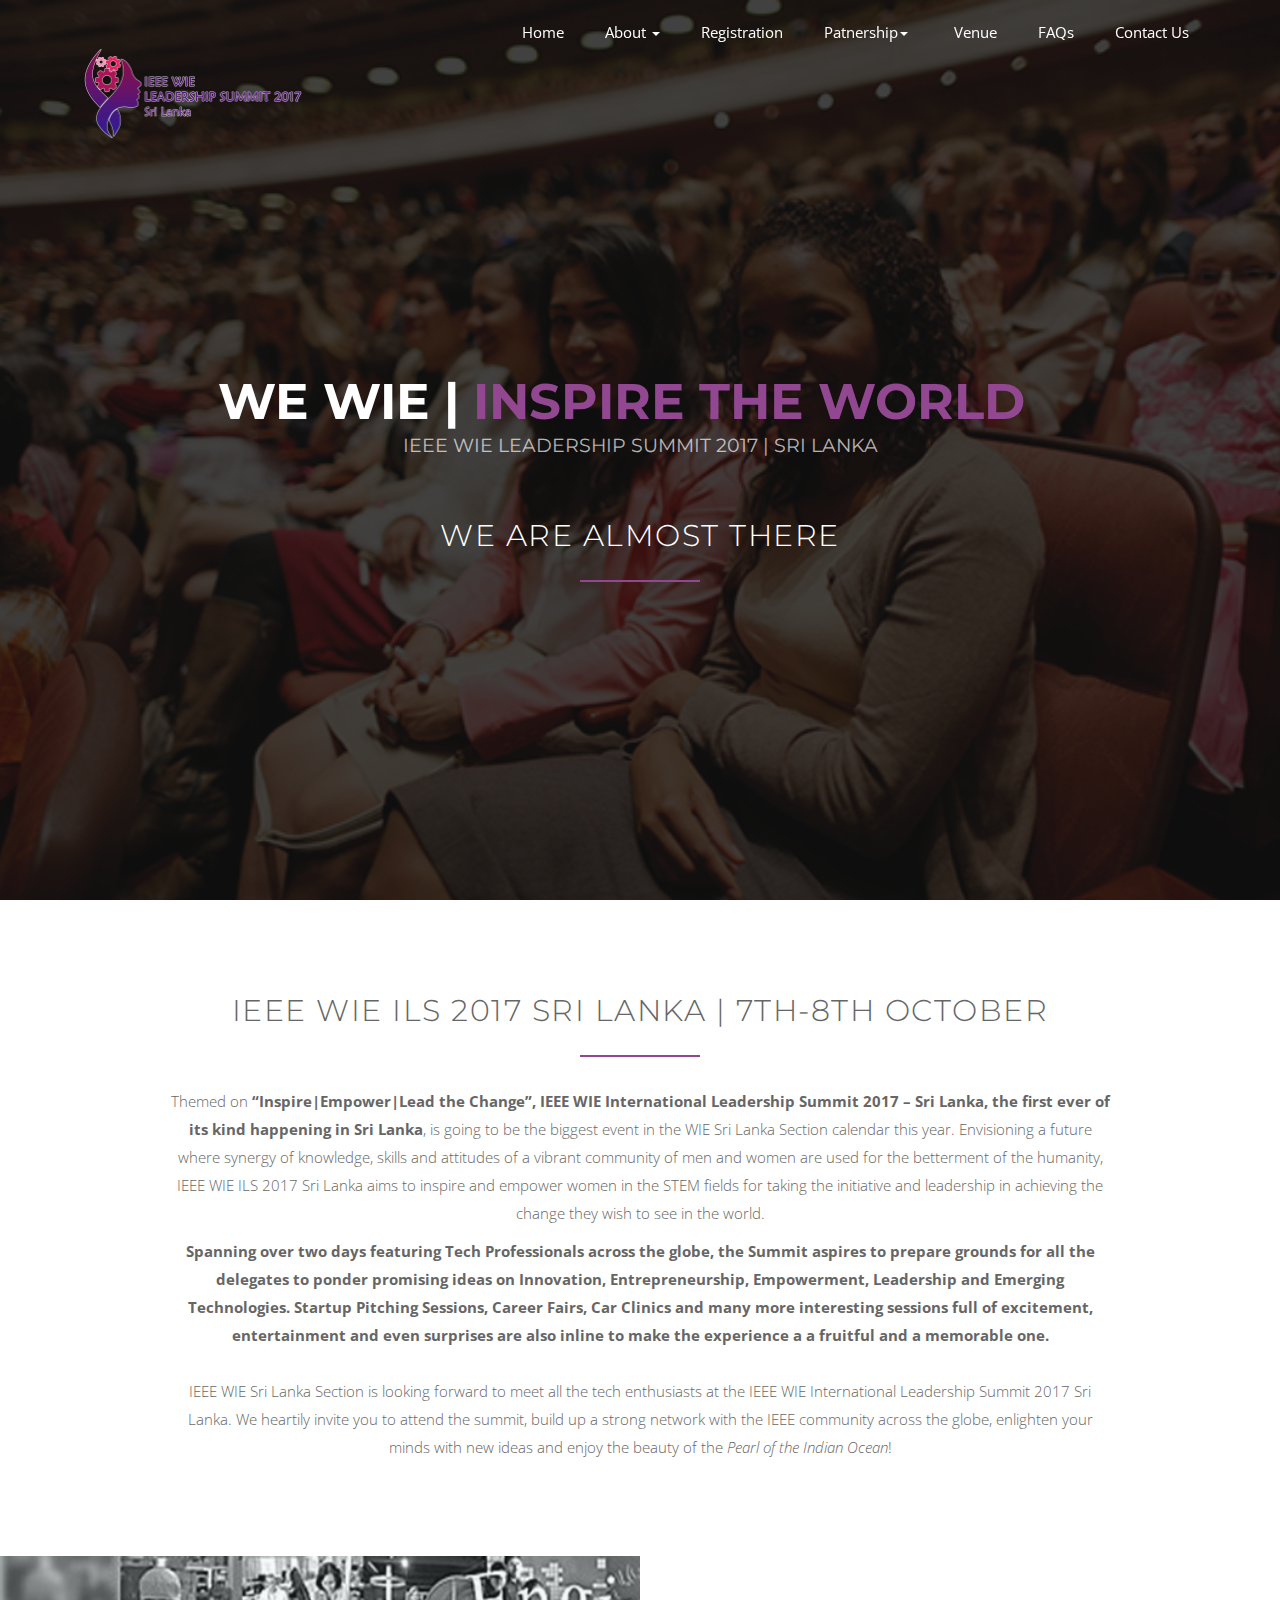
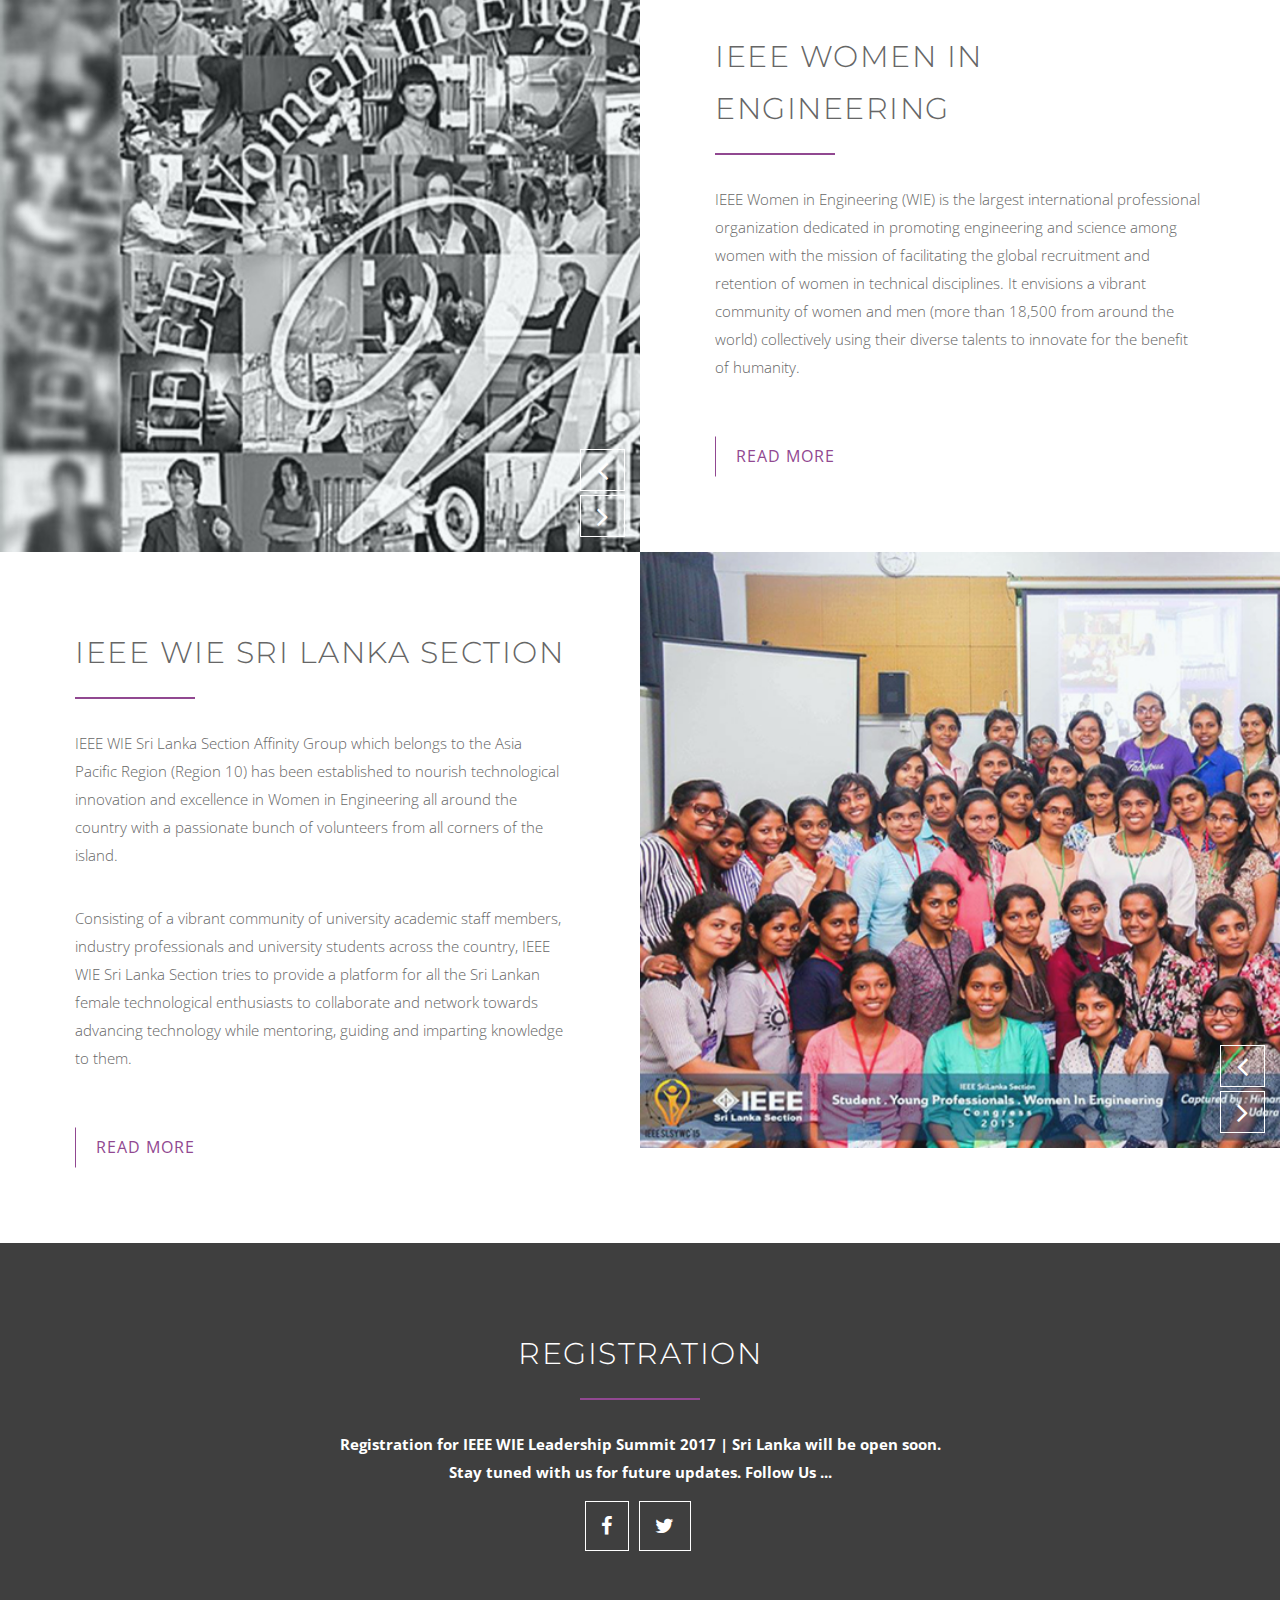
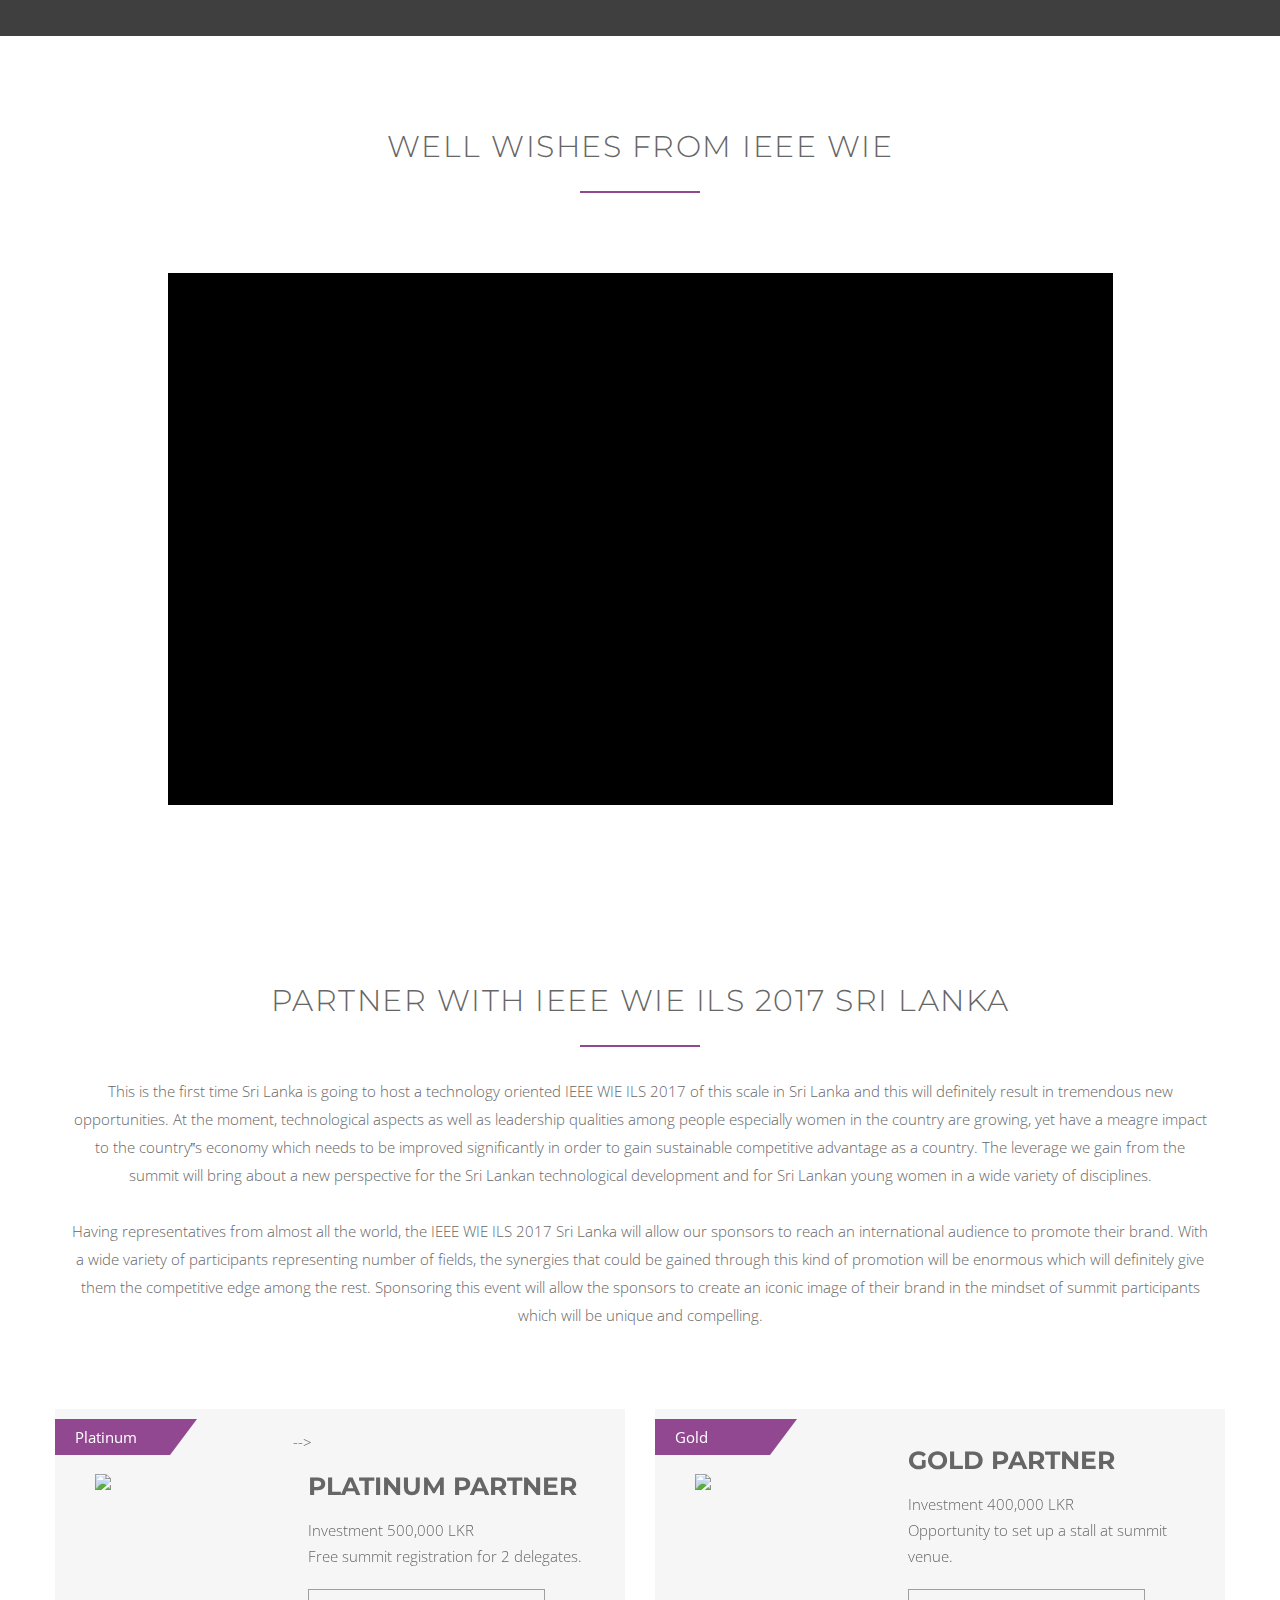
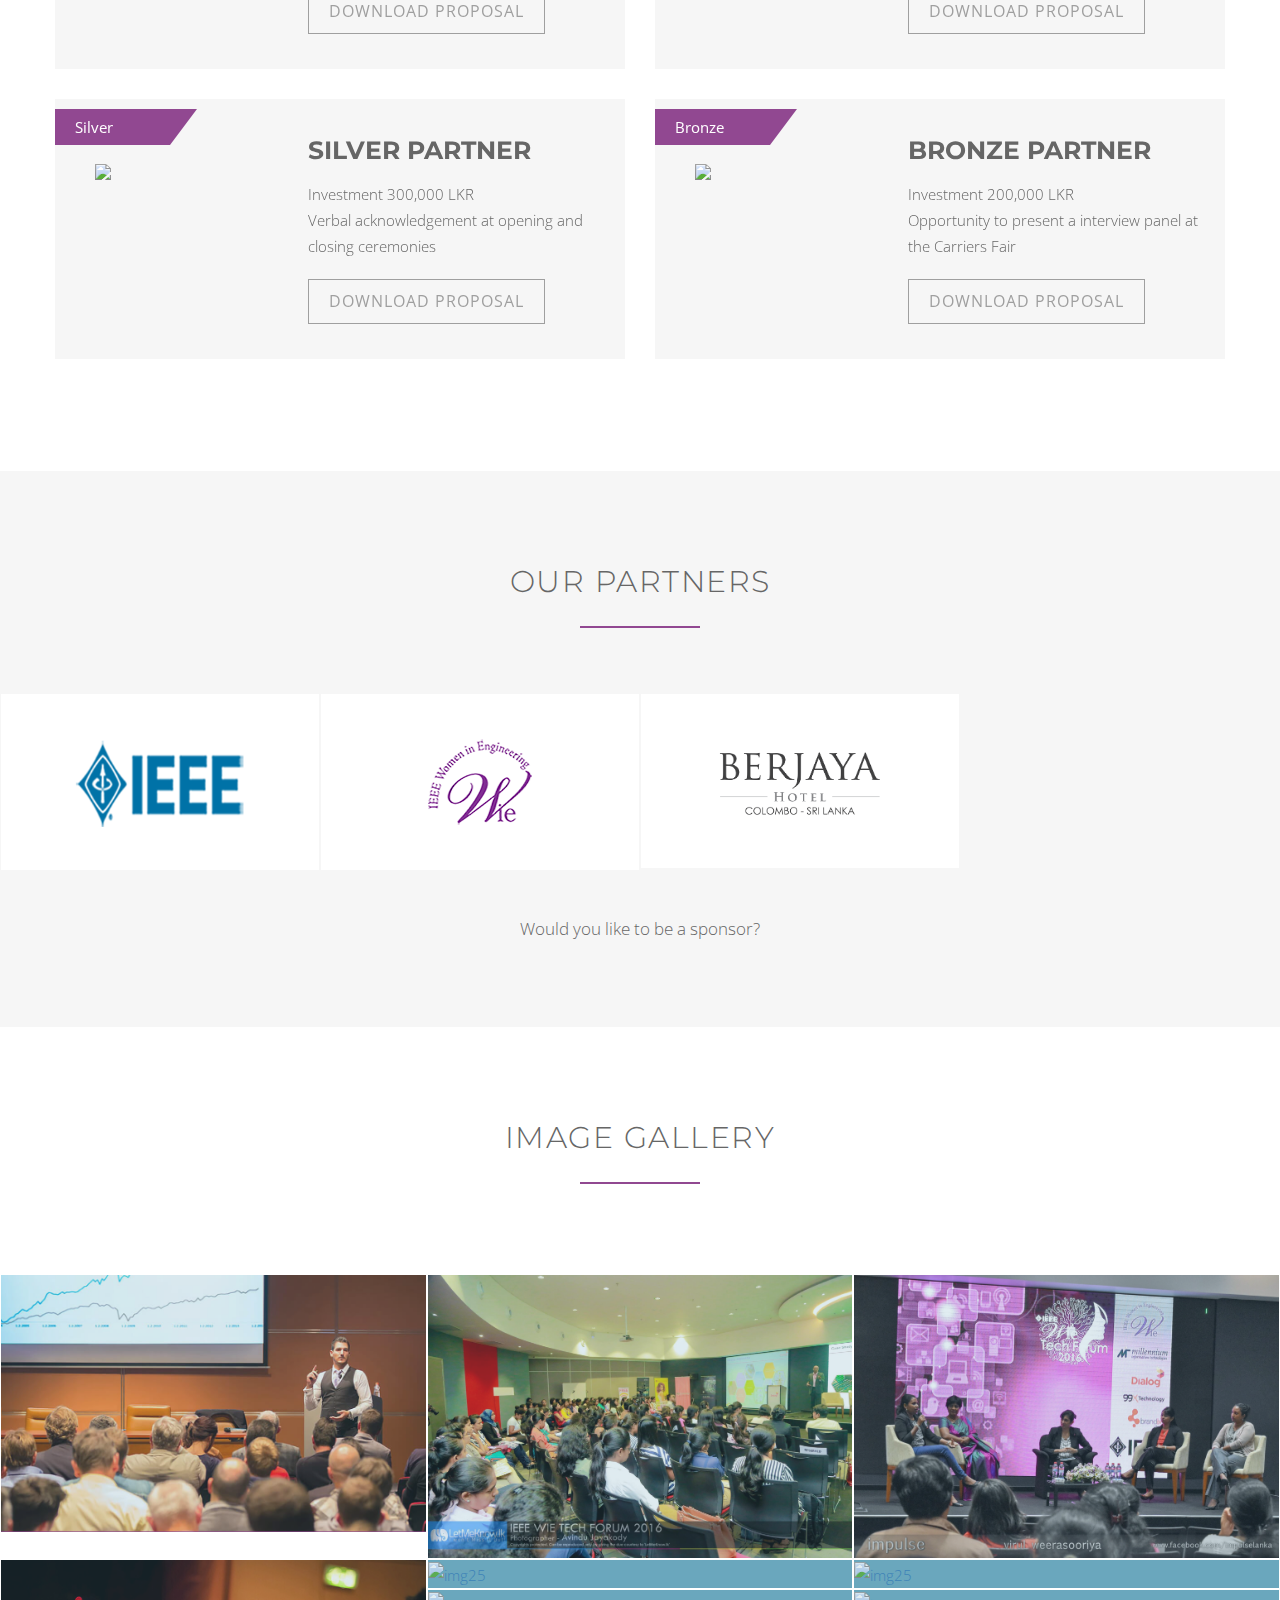
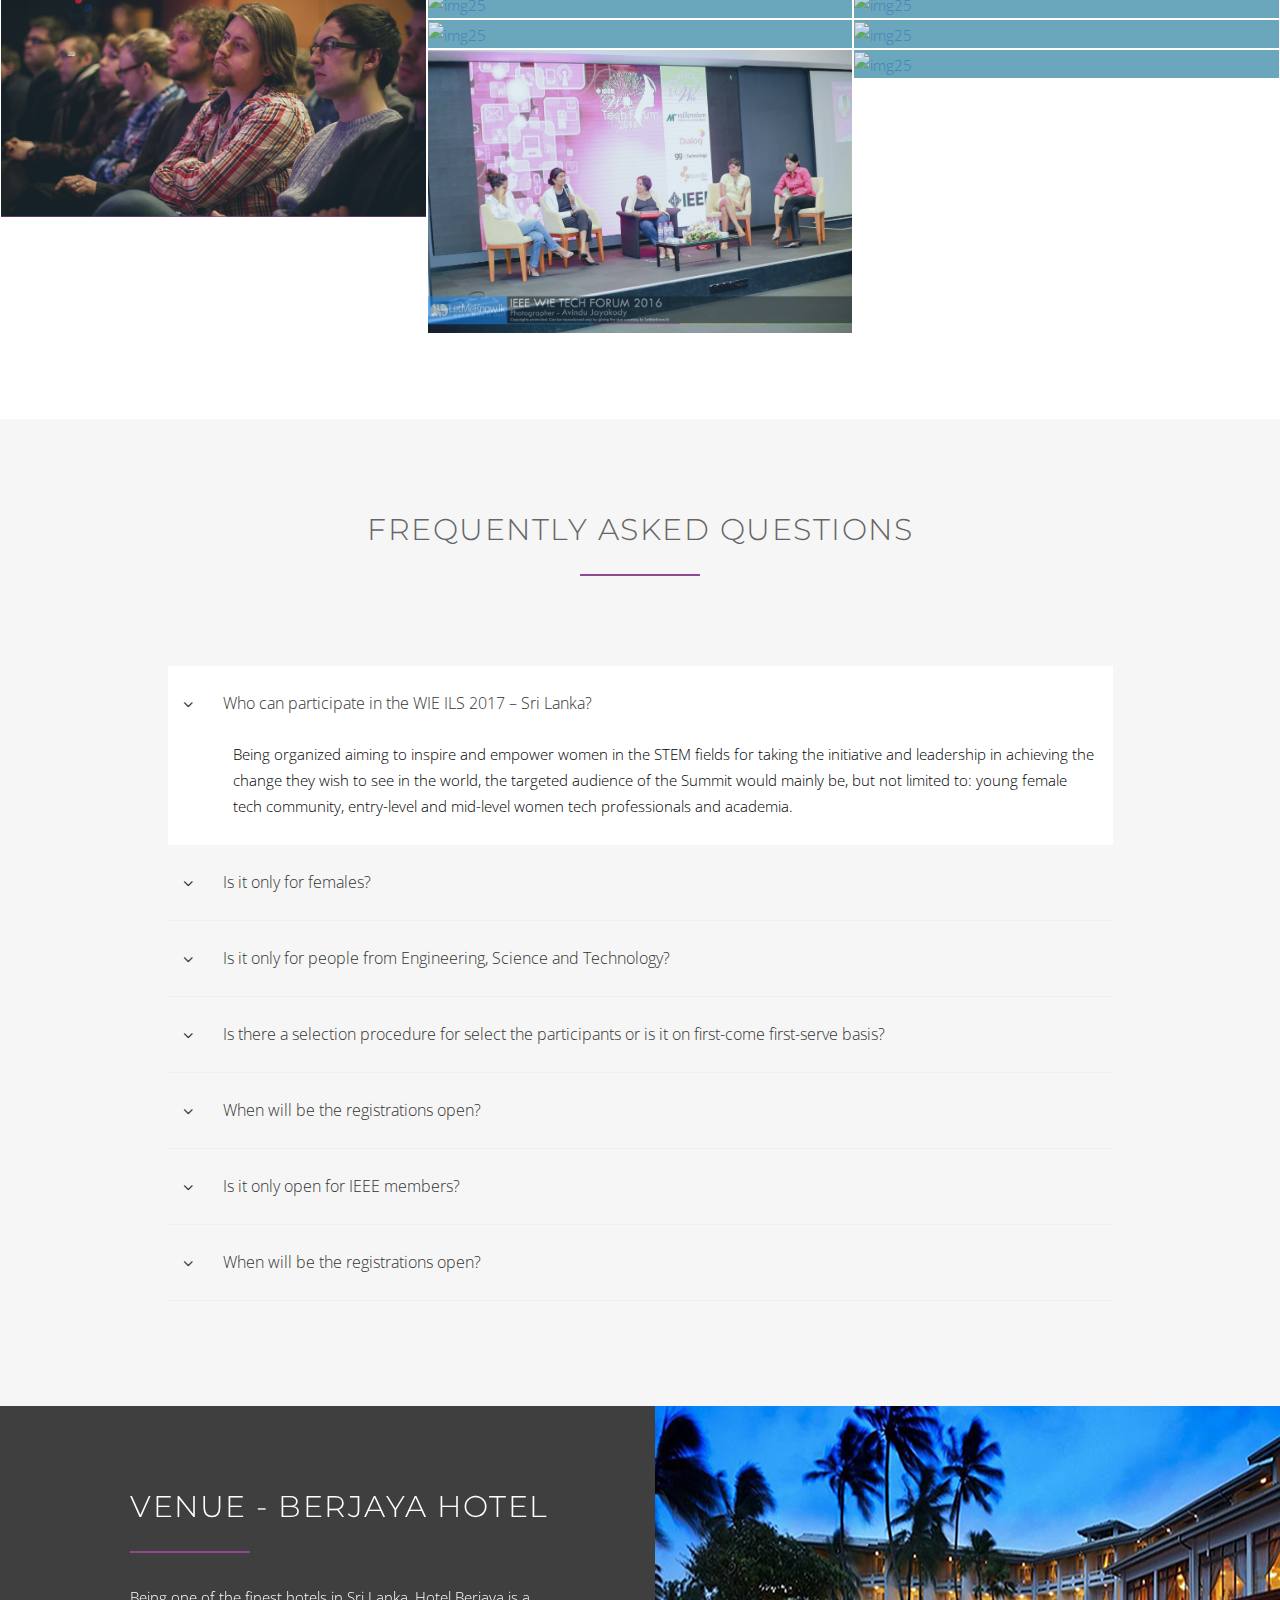
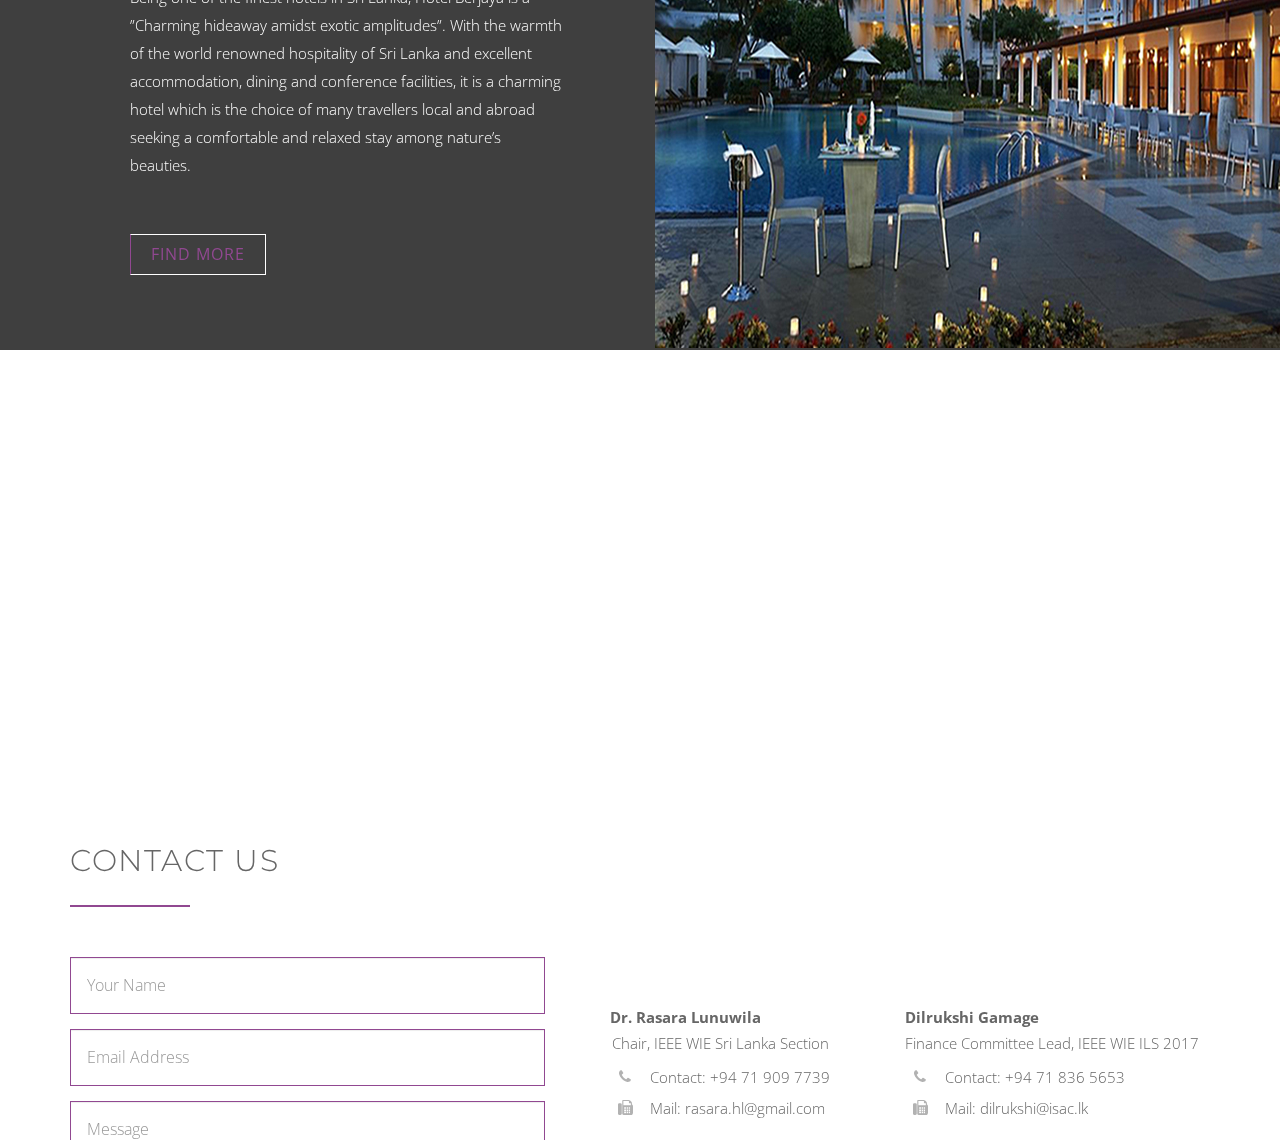
==== commit 0e0ded04: "Change folder structure" ====
--- a/index.html
+++ b/index.html
@@ -8,13 +8,15 @@
 <head>
 
         <!-- TITLE OF SITE -->
-        <title> IEEE WIE ILS 2017</title>
+        <title> IEEE WIE Leadership Summit 2017</title>
+
 
         <meta charset="utf-8">
         <meta name="description" content="Multipage Landing Page Which is Designed Based on Twitter Bootstrap 3.3.*" />
         <meta name="keywords" content="Finiti, parallax, one page, multipage, responsive, event landing, html template" />
         <meta name="author" content="Santush Deb Nath, deviserweb">
         <meta name="viewport" content="width=device-width, initial-scale=1, maximum-scale=1">
+
 
         <!--   FAV AND TOUCH ICONS   -->
         <!--<link rel="icon" href="http://demo.deviserweb.com/finiti/assets/images/favicon.ico">-->
@@ -23,12 +25,15 @@
         <link rel="apple-touch-icon" sizes="72x72" href="assets/images/apple-touch-icon-72x72.png">
         <link rel="apple-touch-icon" sizes="114x114" href="assets/images/apple-touch-icon-114x114.png">
 
+
         <!-- GOOGLE FONTS -->
         <link rel="stylesheet" href="https://fonts.googleapis.com/css?family=Montserrat:400,700">
         <link rel="stylesheet" href="https://fonts.googleapis.com/css?family=Open+Sans:300italic,400italic,600italic,700italic,800italic,400,300,600,700,800">
 
+
         <!-- BOOTSTRAP CSS -->
         <link rel="stylesheet" href="assets/bootstrap/css/bootstrap.min.css">
+
 
         <!-- FONT ICONS -->
         <!--<link rel="stylesheet" href="https://cdnjs.cloudflare.com/ajax/libs/font-awesome/4.7.0/css/font-awesome.min.css">-->
@@ -61,8 +66,9 @@
         <link rel="stylesheet" href="assets/css/style-3.css">
         <link rel="stylesheet" href="assets/css/responsive-3.css">
 
+
         <!-- COLOR SCHEME -->
-        <link rel="stylesheet" href="assets/css/purple.css" type="text/css" id="theme-link" />
+        <link rel="stylesheet" href="assets/css/colors/style-3/purple.css" type="text/css" id="theme-link" />
 
     </head>
     <body>
@@ -96,8 +102,8 @@
 
                                         <!--<li class="section-selector-2 dropdown-toggle dropdown-start" data-toggle="dropdown" data-hover="dropdown"><a  >About <b class="caret"></b></a></li>
                                             <ul class="dropdown-menu">
-                                                <li id="dropdown-menu-li"><a href="http://wie.ieee.org/" target="_blank" >Women In Engineering</a></li>
-                                                <li id="dropdown-menu-li"><a href="http://ieeewie.lk/" target="_blank">WIE Sri Lanka Section</a></li>
+                                                <li id="dropdown-menu-li"><a href="http://wie.ieee.org/" target="blank" >Women In Engineering</a></li>
+                                                <li id="dropdown-menu-li"><a href="http://ieeewie.lk/" target="blank">WIE Sri Lanka Section</a></li>
 												<li id="dropdown-menu-li"><a href="#about-wie">IEEE WIE Leadership Summit 2017</a></li>
                                             </ul>-->
 
@@ -106,21 +112,13 @@
                                       <ul class="dropdown-menu" role="menu">
                                         <li><a href="http://wie.ieee.org/" target="_blank">Women In Engineering</a></li>
                                         <li><a href="http://ieeewie.lk/" target="_blank">WIE Sri Lanka Section</a></li>
-<<<<<<< HEAD:index.html
-                                        <li><a href="#about-wie">IEEE WIE ILS 2017</a></li>
-                                    </ul>
-=======
                                         <li><a href="#about-wie">IEEE WIE Leadership Summit 2017</a></li>
                                         </ul>
->>>>>>> 025cacbc9cf91701665d8cdc9fa17eeaa4aeda75:image-bg/style-3/index.html
                                     </li>
 
 
                                     <!--<li class="section-selector-2"><a href="#schedule">Schedule</a></li>-->
                                     <li class="section-selector-2"><a href="#registration">Registration</a></li>
-<<<<<<< HEAD:index.html
-									<li class="section-selector-2"><a href="#pricing-table">Partnership</a></li>
-=======
                                     <li class="dropdown partnership">
                                       <a href="#" class="dropdown-toggle" data-toggle="dropdown">Patnership<span class="caret"></span></a>
                                       <ul class="dropdown-menu" role="menu">
@@ -128,12 +126,9 @@
                                         <li><a href="#sponsore">Our Partners</a></li>
                                         </ul>
                                     </li>
->>>>>>> 025cacbc9cf91701665d8cdc9fa17eeaa4aeda75:image-bg/style-3/index.html
                                     <li class="section-selector-2"><a href="#venue2">Venue</a></li>
 									<!-- <li class="section-selector-2"><a class="new-page blog" href="blog.html">Blog</a></li> -->
-                                    <!-- <li class="section-selector-2"><a href="#blog-section">Blog</a></li> -->
-									<li class="section-selector-2"><a href="#our-work">Gallery</a></li>
-									<li class="section-selector-2"><a href="#collapse-area">FAQs</a></li>
+                                    <li class="section-selector-2"><a href="#collapse-area">FAQs</a></li>
 									<li class="section-selector-2"><a href="#contact">Contact Us</a></li>
                                 </ul>
                             </div>
@@ -144,6 +139,7 @@
                 <!-- End: Navbar Area  -->
 
                 <div class="container" id="header-body">
+                    <a class="navbar-brand" href="#"><span><img src="assets/images/wie-logo1.png" alt="" class="mobile-logo"></span></a>
                     <div class="row header-body section-separator">
 
                         <!-- Headline Goes HEre -->
@@ -160,7 +156,7 @@
 
 						<!-- Detail -->
 						<p class="wow fadeInDown" data-wow-delay="0.6s">
-						IEEE WIE International Leadership Summit 2017 | Sri Lanka
+						IEEE WIE Leadership Summit 2017 | Sri Lanka
 						</p>
 
 						<div class="section-header col-md-6 col-md-offset-3" >
@@ -215,22 +211,22 @@
                     <ul class="nav">
                         <!-- Item 1 -->
                         <!--<li class="col-xs-6 col-sm-3 wow fadeInRight">
-                            <a href="#"><img src="assets/images/partner/partner-1.png" class="img-responsive" alt=""></a>
+                            <a href="#"><img src="assets/images/partner-1.png" class="img-responsive" alt=""></a>
                         </li>
 
                         <!-- Item 2 -->
                         <!--<li class="col-xs-6 col-sm-3 wow fadeInRight" data-wow-delay="0.3s">
-                            <a href="#"><img src=" " class="img-responsive" alt=""></a>
+                            <a href="#"><img src="assets/images/partner-2.png" class="img-responsive" alt=""></a>
                         </li>
 
                         <!-- Item 3 -->
                         <!--<li class="col-xs-6 col-sm-3 wow fadeInRight" data-wow-delay="0.6s">
-                            <a href="#"><img src=" " class="img-responsive" alt=""></a>
+                            <a href="#"><img src="assets/images/partner-3.png" class="img-responsive" alt=""></a>
                         </li>
 
                         <!-- Item 4 -->
                         <!--<li class="col-xs-6 col-sm-3 wow fadeInRight" data-wow-delay="0.9s">
-                            <a href="#"><img src="assets/images/partner/partner-2.png" class="img-responsive" alt=""></a>
+                            <a href="#"><img src="assets/images/partner-4.png" class="img-responsive" alt=""></a>
                         </li>
                     </ul>
 
@@ -249,19 +245,6 @@
                 <div class="row section-separator">
                     <!-- Start: Section Header -->
                     <div class="section-header col-md-10 col-md-offset-1" >
-<<<<<<< HEAD:index.html
-                        <h2 id="wie" class="section-heading">IEEE WIE ILS 2017 Sri Lanka | 7th-8th October</h2>
-                        <p>Themed on <strong>“Inspire|Empower|Lead the Change”, IEEE WIE International Leadership Summit 2017 – Sri Lanka, the first ever of its kind happening in Sri Lanka</strong>, is going to be the biggest event in the WIE Sri Lanka Section calendar this year. 
-						Envisioning a future where synergy of knowledge, skills and attitudes of a vibrant community of men and women are used for the betterment of the humanity, IEEE WIE ILS 2017 Sri Lanka aims to inspire and empower women in the STEM fields for taking the initiative and leadership in achieving the change they wish to see in the world.
-						</p>						
-						<p><strong>Spanning over two days featuring Tech Professionals across the globe, the Summit aspires to prepare grounds for all the delegates to ponder promising ideas on Innovation, Entrepreneurship, Empowerment, Leadership and Emerging Technologies. 
-						Startup Pitching Sessions, Career Fairs, Car Clinics and many more interesting sessions full of excitement, entertainment and even surprises are also inline to make the experience a a fruitful and a memorable one.
-						</strong>
-						<br>
-						<br>IEEE WIE Sri Lanka Section is looking forward to meet all the tech enthusiasts at the IEEE WIE International Leadership Summit 2017 Sri Lanka. 
-						We heartily invite you to attend the summit, build up a strong network with the IEEE community across the globe, enlighten your minds with new ideas and enjoy the beauty of the <i>Pearl of the Indian Ocean</i>!								
-						</p>                                                
-=======
 
                         <h2 id="wie" class="section-heading">IEEE WIE ILS 2017 SRI LANKA | 7TH-8TH OCTOBER</h2>
                         <p>Themed on <strong>“Inspire|Empower|Lead the Change”, IEEE WIE International Leadership Summit 2017 – Sri Lanka, the first ever of its kind happening in Sri Lanka</strong>, is going to be the biggest event in the WIE Sri Lanka Section calendar this year.
@@ -274,7 +257,6 @@
                         <br>IEEE WIE Sri Lanka Section is looking forward to meet all the tech enthusiasts at the IEEE WIE International Leadership Summit 2017 Sri Lanka.
                         We heartily invite you to attend the summit, build up a strong network with the IEEE community across the globe, enlighten your minds with new ideas and enjoy the beauty of the <i>Pearl of the Indian Ocean</i>!
                         </p>
->>>>>>> 025cacbc9cf91701665d8cdc9fa17eeaa4aeda75:image-bg/style-3/index.html
                     </div>
                     <!-- End: Section Header -->
                 </div>
@@ -297,27 +279,14 @@
                             <div class="flexslider">
                                 <ul class="slides slides-height">
                                     <li>
-<<<<<<< HEAD:index.html
-                                        <img src="assets/images/gallery/wie/gallery-1.JPG" alt="" title=""/>
+                                        <img src="assets/images/gallery/wie/gallery-1.jpg" alt="" title=""/>
                                     </li>
                                     <li>
                                         <img src="assets/images/gallery/wie/gallery-2.jpg" alt="" title=""/>
                                     </li>
                                     <li>
                                         <img src="assets/images/gallery/wie/gallery-3.jpg" alt="" title=""/>
-=======
-                                        <img src="../../assets/images/gallery/wie/gallery-1.jpg" alt="" title=""/>
                                     </li>
-                                    <li>
-                                        <img src="../../assets/images/gallery/wie/gallery-2.jpg" alt="" title=""/>
-                                    </li>
-                                    <li>
-                                        <img src="../../assets/images/gallery/wie/gallery-3.jpg" alt="" title=""/>
->>>>>>> 025cacbc9cf91701665d8cdc9fa17eeaa4aeda75:image-bg/style-3/index.html
-                                    </li>
-                                    <!-- <li>
-                                        <img src="assets/images/gallery/gallery-4.jpg" alt="" title=""/>
-                                    </li> -->
                                 </ul>
                             </div>
                         </div>
@@ -329,9 +298,10 @@
                         <div class="description-info-inner section-separator">
 
                             <!-- Start: Section Header -->
-                            <div class="section-header align-left">                                
+                            <div class="section-header align-left">
+
                                 <h2 class="section-heading">IEEE Women In Engineering</h2>
-                                <p>IEEE Women in Engineering (WIE) is one of the largest international professional organizations dedicated to promoting women engineers and scientists, and inspiring girls around the world to follow their academic interests in a career in engineering. Having a mission of facilitating the recruitment and retention of women in technical disciplines globally, it envisions a vibrant community of IEEE women and men collectively using their diverse talents to innovate for the benefit of humanity.</p>                            
+                                <p>IEEE Women in Engineering (WIE) is the largest international professional organization dedicated in promoting engineering and science among women with the mission of facilitating the global recruitment and retention of women in technical disciplines. It envisions a vibrant community of women and men (more than 18,500 from around the world) collectively using their diverse talents to innovate for the benefit of humanity.</p>
                             </div>
                             <!-- End: Section Header -->
 
@@ -339,6 +309,7 @@
                             <a href="http://wie.ieee.org/" target="_blank" class="btn btn-1 btn-left btn-read-more">Read More</a>
 
                         </div>
+
                     </div>
                     <!-- End: TWO COLS DESCRIPTION TEXT -->
 
@@ -350,33 +321,33 @@
         <!-- End: Two cols Section
         ==============================-->
 
-		 <!-- Start: Two cols Section 
+
+        <!-- Start: Two cols Section
         ==============================-->
         <section id="two-cols-description-with-slider" class="two-cols-description-with-slider">
             <div class="container-fluid">
                 <div class="row two-cols-description-with-slider-body">
-                    
                     <!-- Start: TWO COLS DESCRIPTION TEXT -->
                     <div class="description-info description-height col-md-6 col-sm-12 wow fadeInRight">
-					
-                        <div class="description-info-inner section-separator">                            
+
+                        <div class="description-info-inner section-separator">
                             <!-- Start: Section Header -->
-                            <div class="section-header align-left">                                
+                            <div class="section-header align-left">
                                 <h2 class="section-heading">IEEE WIE Sri Lanka Section</h2>
                                 <p>IEEE WIE Sri Lanka Section Affinity Group which belongs to the Asia Pacific Region (Region 10) has been established to nourish technological innovation and excellence in Women in Engineering all around the country with a passionate bunch of volunteers from all corners of the island.
-								</p>
-								<p>Consisting of a vibrant community of university academic staff members, industry professionals and university students across the country, IEEE WIE Sri Lanka Section tries to provide a platform for all the Sri Lankan female technological enthusiasts to collaborate and network towards advancing technology while mentoring, guiding and imparting knowledge to them.  
-								</p>                            
+                                </p>
+                                <p>Consisting of a vibrant community of university academic staff members, industry professionals and university students across the country, IEEE WIE Sri Lanka Section tries to provide a platform for all the Sri Lankan female technological enthusiasts to collaborate and network towards advancing technology while mentoring, guiding and imparting knowledge to them.
+                                </p>
                             </div>
                             <!-- End: Section Header -->
-                            
+
                             <!-- Read More Button -->
-                            <a href="http://wie.ieee.org/" target="_blank" class="btn btn-1 btn-left btn-read-more">Read More</a>                            
+                            <a href="http://wie.ieee.org/" target="_blank" class="btn btn-1 btn-left btn-read-more">Read More</a>
                         </div>
                     </div>
                     <!-- End: TWO COLS DESCRIPTION TEXT -->
-					
-					<!-- Expandable Gallery -->
+
+                    <!-- Expandable Gallery -->
                     <div class="slider-bar col-md-6 col-sm-12">
                         <div class="row">
                             <div class="flexslider">
@@ -402,90 +373,6 @@
             </div>
             <!-- End: Container-fluit -->
         </section>
-        <!-- End: Two cols Section 
-        ==============================-->
-<<<<<<< HEAD:index.html
-		
-        <!-- Start: Two cols Section 
-        ==============================-->
-        <!--<section id="two-cols-description-with-image" class="two-cols-description-with-image">
-            <div class="container-fluid">
-                <div class="row two-cols-description-with-image-body">
-
-                    <!-- Start: TWO COLS DESCRIPTION IMAGE -->
-                    <!--<div class="two-cols-description-image col-md-6 col-md-push-6 col-sm-12">
-                        <img src="assets/images/gallery/gallery-1.jpg" alt="" >
-                    </div>
-                    <!-- End: TWO COLS DESCRIPTION IMAGE -->
-
-                    <!-- Start: TWO COLS DESCRIPTION TEXT -->
-                    <!--<div class="description-info col-md-6 col-md-pull-6 col-sm-12 wow fadeInLeft">
-
-                        <div class="description-info-inner section-separator">
-
-							<!-- Start: Section Header -->
-                            <!--<div class="section-header align-left">
-                               
-=======
-        <section id="two-cols-description-with-slider" class="two-cols-description-with-slider">
-            <div class="container-fluid">
-                <div class="row two-cols-description-with-slider-body">
-                    <!-- Start: TWO COLS DESCRIPTION TEXT -->
-                    <div class="description-info description-height col-md-6 col-sm-12 wow fadeInRight">
-
-                        <div class="description-info-inner section-separator">
-                            <!-- Start: Section Header -->
-                            <div class="section-header align-left">
->>>>>>> 025cacbc9cf91701665d8cdc9fa17eeaa4aeda75:image-bg/style-3/index.html
-                                <h2 class="section-heading">IEEE WIE Sri Lanka Section</h2>
-                                <p>IEEE WIE Sri Lanka Section Affinity Group which belongs to the Asia Pacific Region (Region 10) has been established to nourish technological innovation and excellence in Women in Engineering all around the country with a passionate bunch of volunteers from all corners of the island.
-                                </p>
-                                <p>Consisting of a vibrant community of university academic staff members, industry professionals and university students across the country, IEEE WIE Sri Lanka Section tries to provide a platform for all the Sri Lankan female technological enthusiasts to collaborate and network towards advancing technology while mentoring, guiding and imparting knowledge to them.
-                                </p>
-                            </div>
-                            <!-- End: Section Header -->
-
-                            <!-- Read More Button -->
-<<<<<<< HEAD:index.html
-                            <!--<a href="http://ieeewie.lk/" target="_blank" class="btn btn-1 btn-left btn-read-more">Read More</a>
-                                                       
-=======
-                            <a href="http://wie.ieee.org/" target="_blank" class="btn btn-1 btn-left btn-read-more">Read More</a>
->>>>>>> 025cacbc9cf91701665d8cdc9fa17eeaa4aeda75:image-bg/style-3/index.html
-                        </div>
-                    </div>
-                    <!-- End: TWO COLS DESCRIPTION TEXT -->
-
-<<<<<<< HEAD:index.html
-                <!--</div>
-=======
-                    <!-- Expandable Gallery -->
-                    <div class="slider-bar col-md-6 col-sm-12">
-                        <div class="row">
-                            <div class="flexslider">
-                                <ul class="slides slides-height">
-                                    <li>
-                                        <img src="../../assets/images/gallery/wiesl/photo-1.jpg" alt="" title=""/>
-                                    </li>
-                                    <li>
-                                        <img src="../../assets/images/gallery/wiesl/photo-2.jpg" alt="" title=""/>
-                                    </li>
-                                    <li>
-                                        <img src="../../assets/images/gallery/wiesl/photo-3.jpg" alt="" title=""/>
-                                    </li>
-                                    <li>
-                                        <img src="../../assets/images/gallery/wiesl/photo-4.jpg" alt="" title=""/>
-                                    </li>
-                                </ul>
-                            </div>
-                        </div>
-                    </div>
-                </div>
-                <!-- End: .row .two-cols-description-with-slider-body -->
->>>>>>> 025cacbc9cf91701665d8cdc9fa17eeaa4aeda75:image-bg/style-3/index.html
-            </div>
-            <!-- End: Container-fluit -->
-        </section>
         <!-- End: Two cols Section
         ==============================-->
 
@@ -614,7 +501,7 @@
                                                         <!--<div class="panel-body">
                                                             <div class="row">
                                                                 <div class="col-lg-2 col-md-2 col-sm-2">
-                                                                    <img class="img-responsive" src="../../assets/images/speakers-img/1.jpg" alt="">
+                                                                    <img class="img-responsive" src="assets/images/speakers-img/1.jpg" alt="">
                                                                 </div>
                                                                 <div class="col-lg-7 col-md-7 col-sm-12">
                                                                     <h4>The Future of the Web</h4>
@@ -681,7 +568,7 @@
                                                         <!--<div class="panel-body">
                                                             <div class="row">
                                                                 <div class="col-lg-2 col-md-2 col-sm-2">
-                                                                    <img class="img-responsive" src="../../assets/images/speakers-img/2.jpg" alt="">
+                                                                    <img class="img-responsive" src="assets/images/speakers-img/2.jpg" alt="">
                                                                 </div>
                                                                 <div class="col-lg-7 col-md-7 col-sm-12">
                                                                     <h4>Improving Wordpress</h4>
@@ -726,7 +613,7 @@
                                                         <!--<div class="panel-body">
                                                            <div class="row">
                                                                 <div class="col-lg-2 col-md-2 col-sm-2">
-                                                                    <img class="img-responsive" src="../../assets/images/speakers-img/1.jpg" alt="">
+                                                                    <img class="img-responsive" src="assets/images/speakers-img/1.jpg" alt="">
                                                                 </div>
                                                                 <div class="col-lg-7 col-md-7 col-sm-12">
                                                                     <h4>Dance With Code</h4>
@@ -784,7 +671,7 @@
                                                         <!--<div class="panel-body">
                                                             <div class="row">
                                                                 <div class="col-lg-2 col-md-2 col-sm-2">
-                                                                    <img class="img-responsive" src="../../assets/images/speakers-img/1.jpg" alt="">
+                                                                    <img class="img-responsive" src="assets/images/speakers-img/1.jpg" alt="">
                                                                 </div>
                                                                 <div class="col-lg-7 col-md-7 col-sm-12">
                                                                     <h4>Less Motivation</h4>
@@ -852,7 +739,7 @@
                                                         <!--<div class="panel-body">
                                                             <div class="row">
                                                                 <div class="col-lg-2 col-md-2 col-sm-2">
-                                                                    <img class="img-responsive" src="../../assets/images/speakers-img/2.jpg" alt="">
+                                                                    <img class="img-responsive" src="assets/images/speakers-img/2.jpg" alt="">
                                                                 </div>
                                                                 <div class="col-lg-7 col-md-7 col-sm-12">
                                                                     <h4>Less Motivation</h4>
@@ -910,7 +797,7 @@
                                                         <!--<div class="panel-body">
                                                             <div class="row">
                                                                 <div class="col-lg-2 col-md-2 col-sm-2">
-                                                                    <img class="img-responsive" src="../../assets/images/speakers-img/1.jpg" alt="">
+                                                                    <img class="img-responsive" src="assets/images/speakers-img/1.jpg" alt="">
                                                                 </div>
                                                                 <div class="col-lg-7 col-md-7 col-sm-12">
                                                                     <h4>Less Motivation</h4>
@@ -978,7 +865,7 @@
                                                         <!--<div class="panel-body">
                                                             <div class="row">
                                                                 <div class="col-lg-2 col-md-2 col-sm-2">
-                                                                    <img class="img-responsive" src="../../assets/images/speakers-img/2.jpg" alt="">
+                                                                    <img class="img-responsive" src="assets/images/speakers-img/2.jpg" alt="">
                                                                 </div>
                                                                 <div class="col-lg-7 col-md-7 col-sm-12">
                                                                     <h4>Less Motivation</h4>
@@ -1062,7 +949,7 @@
                                                         <!--<div class="panel-body">
                                                             <div class="row">
                                                                 <div class="col-lg-2 col-md-2 col-sm-2">
-                                                                    <img class="img-responsive" src="../../assets/images/speakers-img/1.jpg" alt="">
+                                                                    <img class="img-responsive" src="assets/images/speakers-img/1.jpg" alt="">
                                                                 </div>
                                                                 <div class="col-lg-7 col-md-7 col-sm-12">
                                                                     <h4>The Future of the Web</h4>
@@ -1127,7 +1014,7 @@
                                                         <!--<div class="panel-body">
                                                             <div class="row">
                                                                 <div class="col-lg-2 col-md-2 col-sm-2">
-                                                                    <img class="img-responsive" src="../../assets/images/speakers-img/2.jpg" alt="">
+                                                                    <img class="img-responsive" src="assets/images/speakers-img/2.jpg" alt="">
                                                                 </div>
                                                                 <div class="col-lg-7 col-md-7 col-sm-12">
                                                                     <h4>Improving Wordpress</h4>
@@ -1171,7 +1058,7 @@
                                                         <!--<div class="panel-body">
                                                            <div class="row">
                                                                 <div class="col-lg-2 col-md-2 col-sm-2">
-                                                                    <img class="img-responsive" src="../../assets/images/speakers-img/1.jpg" alt="">
+                                                                    <img class="img-responsive" src="assets/images/speakers-img/1.jpg" alt="">
                                                                 </div>
                                                                 <div class="col-lg-7 col-md-7 col-sm-12">
                                                                     <h4>Dance With Code</h4>
@@ -1230,7 +1117,7 @@
                                                         <!--<div class="panel-body">
                                                             <div class="row">
                                                                 <div class="col-lg-2 col-md-2 col-sm-2">
-                                                                    <img class="img-responsive" src="../../assets/images/speakers-img/1.jpg" alt="">
+                                                                    <img class="img-responsive" src="assets/images/speakers-img/1.jpg" alt="">
                                                                 </div>
                                                                 <div class="col-lg-7 col-md-7 col-sm-12">
                                                                     <h4>Less Motivation</h4>
@@ -1298,7 +1185,7 @@
                                                         <!--<div class="panel-body">
                                                             <div class="row">
                                                                 <div class="col-lg-2 col-md-2 col-sm-2">
-                                                                    <img class="img-responsive" src="../../assets/images/speakers-img/2.jpg" alt="">
+                                                                    <img class="img-responsive" src="assets/images/speakers-img/2.jpg" alt="">
                                                                 </div>
                                                                 <div class="col-lg-7 col-md-7 col-sm-12">
                                                                     <h4>Less Motivation</h4>
@@ -1364,25 +1251,21 @@
 
                         <!-- Detail -->
                         <p class="wow fadeInDown" data-wow-delay="0.6s" style="font-weight: bold; color:#fff;">
-                        Registration for IEEE WIE International Leadership Summit 2017 | Sri Lanka will be open soon. <br>
+                        Registration for IEEE WIE Leadership Summit 2017 | Sri Lanka will be open soon. <br>
 						Stay tuned with us for future updates. Follow Us ...
                         </p>
 
                         <!-- Start: Button area -->
-<!--                         <div class="buy-tricket btn-scroll wow fadeInDown" style="text-align: center;display: block; padding-top:20px;" data-wow-delay="0.9s">
-                            <a href="https://docs.google.com/forms/d/1Yu2N3sfAvMx1wbydmZXE-eibUhL5wMw9XlXsjGHRBUw/edit" class="btn btn-1 btn-top" target="_blank">Buy Your Ticket</a>
+                        <!-- <div class="buy-tricket btn-scroll wow fadeInDown" style="text-align: center;display: block; padding-top:20px;" data-wow-delay="0.9s">
+                            <a href="#" class="btn btn-1 btn-top">Buy Your Ticket</a>
                         </div> -->
                         <!-- End: Button area" -->
-						<br>
+
 						<!-- Start: Social Button Area -->
-						<!-- <p class="wow fadeInDown" data-wow-delay="0.6s" style="font-weight: bold; color:#fff;">
-                        Stay tuned with us for future updates. Follow Us ...
-                        </p><br> -->
-						<div class="social-icon col-xs-12 col-xs-offset-5" >
-						<!-- Detail -->                       
+						<div class="social-icon col-xs-12" style="padding-left:515px;">
                         <ul class="nav">
-                            <li><a href="https://www.facebook.com/wie.summit.sl2017/?ref=page_internal" class="btn btn-1 btn-top" target="_blank"> <i class="fa facebook fa-facebook"></i> </a></li>
-                            <li><a href="https://twitter.com/WIEILSSriLanka" class="btn btn-1 btn-top" target="_blank"> <i class="fa twitter fa-twitter" ></i> </a></li>
+                            <li><a href="https://www.facebook.com/wie.summit.sl2017/?ref=page_internal" class="btn btn-1 btn-top"> <i class="fa facebook fa-facebook"></i> </a></li>
+                            <li><a href="#" class="btn btn-1 btn-top"> <i class="fa twitter fa-twitter"></i> </a></li>
                         </ul>
 						</div>
 						<!-- End: Social Button Area -->
@@ -1396,37 +1279,10 @@
                 <!-- End: .container -->
             </div>
             <!-- End: .overlay-color -->
-        </section> 
-        <!-- End: Registration Area 
-        ==============================-->    		
-		
-		<!-- Start: Our Featured Area
+        </section>
+        <!-- End: Registration Area
         ==============================-->
-        <section id="our-featured">
-            <div class="container">
-                <div class="row our-featured-body section-separator">
-
-                    <!-- Start: Section Header -->
-                    <div class="section-header col-md-8 col-md-offset-2">
-
-                        <h2 class="section-heading">ENVATO BANGLADESH MEETUP</h2>
-                        <P>Lorem ipsum dolor sit amet event landing template, multipage adipiscing elit event landing template, sed diam nonummy event landing euismod tincidunt ut laoreet dolore magna  aliquam erat volutpat. Finiti is multipage event landing wisi enim ad minim veniam event landing template, quis nostrud exerci tation ullamcorp eu feugiat nulla facilisis at vero eros et accumsan et iusto odior tempor cum soluta nobis eleifend option congue nihil imperdiet new designdoming id quohab por cum soluta new style event landing multipage template nobis eleif reen d option congue nihil doming</P>
-
-                    </div>
-                    <!-- End: Section Header -->
-
-                    <div class="clearfix"></div>
-                    
-                    <!-- Start: Our Featured video -->
-                    <div class="our-featured-video col-md-10 col-md-offset-1 wow fadeInDown">
-
-<<<<<<< HEAD:index.html
-                        <!--  Start: Video Area  "PASTE YOUR VIDEO LINK HERE " -->
-                        <div class="video">
-                           <!-- <iframe class="video-async" data-source="vimeo" data-video="89035281" data-color="3AC353" allowfullscreen="" src="https://player.vimeo.com/video/89035281?color=3AC353"></iframe>  Video Link Goes Here 
-						   <iframe width="560" height="315" src="https://www.youtube.com/embed/JfHLnzriLtg" frameborder="0" allowfullscreen></iframe> -->
-						   <iframe width="560" height="315" src="https://www.youtube.com/embed/videoseries?list=PLBJpmCkvD30QFHCzvkH0V5ndOjpo3VNfg&rel=0" frameborder="0" allowfullscreen></iframe>
-=======
+
         <!-- Start: Our Featured Area
         ==============================-->
         <section id="our-featured">
@@ -1436,8 +1292,8 @@
                     <!-- Start: Section Header -->
                     <div class="section-header col-md-8 col-md-offset-2">
 
-                        <h2 class="section-heading">ENVATO BANGLADESH MEETUP</h2>
-                        <P>Lorem ipsum dolor sit amet event landing template, multipage adipiscing elit event landing template, sed diam nonummy event landing euismod tincidunt ut laoreet dolore magna  aliquam erat volutpat. Finiti is multipage event landing wisi enim ad minim veniam event landing template, quis nostrud exerci tation ullamcorp eu feugiat nulla facilisis at vero eros et accumsan et iusto odior tempor cum soluta nobis eleifend option congue nihil imperdiet new designdoming id quohab por cum soluta new style event landing multipage template nobis eleif reen d option congue nihil doming</P>
+                        <h2 class="section-heading">WELL WISHES FROM IEEE WIE</h2>
+                        <P></P>
 
                     </div>
                     <!-- End: Section Header -->
@@ -1450,7 +1306,6 @@
                         <!--  Start: Video Area  "PASTE YOUR VIDEO LINK HERE " -->
                         <div class="video">
                            <iframe class="video-async" data-source="vimeo" data-video="89035281" data-color="3AC353" allowfullscreen="" src="https://www.youtube.com/embed/videoseries?list=PLBJpmCkvD30QFHCzvkH0V5ndOjpo3VNfg&rel=0"></iframe> <!--  Video Link Goes Here-->
->>>>>>> 025cacbc9cf91701665d8cdc9fa17eeaa4aeda75:image-bg/style-3/index.html
                         </div>
                         <!--  End: Video Area  -->
 
@@ -1461,19 +1316,11 @@
                 <!-- Start: .row .our-featured-body .section-separator  -->
              </div>
              <!-- End: container  -->
-<<<<<<< HEAD:index.html
-        </section> 
-        <!-- End: Our Featured Area
-        ====================================-->  
-        
-		<!-- Start: Pricing Table Area 
-=======
         </section>
         <!-- End: Our Featured Area
         ====================================-->
 
 		<!-- Start: Pricing Table Area
->>>>>>> 025cacbc9cf91701665d8cdc9fa17eeaa4aeda75:image-bg/style-3/index.html
         =====================================-->
         <section id="pricing-table" class="fix">
             <div class="container">
@@ -1481,44 +1328,36 @@
 
                     <!-- Start: Section Header -->
                     <div class="section-header col-md-12" >
-<<<<<<< HEAD:index.html
-                        <h2 class="section-heading">Partner with IEEE WIE ILS 2017 Sri Lanka</h2>
-					    <p>This is the first time Sri Lanka is going to host a technology oriented IEEE WIE International Leadership Summit of this scale, and we hope that it will definitely create tremendous opportunities for all the stake holders involved.
-						</p>
-						<p>Being a platform which brings together entrepreneurs, innovators, leaders, students, professionals in industry and academia from across the world, IEEE WIE ILS 2017 Sri Lanka will provide our partners an ideal opportunity in reaching out to a vibrant audience to showcase and promote their brand in a unique and compelling manner. With a wide variety of participants representing number of fields, the synergies that could be gained through this kind of partnership will be enormous which will definitely give organizations the competitive edge among the rest.
-						</p>
-                        <p>WIE Sri Lanka Section is looking forward to partner with and have long term relationships with prestigious organizations that would support and engage with Women in Engineering. Contact us at ieeewieilssl.2017@gmail.com to know more about partnership opportunities!
-=======
 
                         <h2 class="section-heading">PARTNER WITH IEEE WIE ILS 2017 SRI LANKA</h2>
 					    <p>This is the first time Sri Lanka is going to host a technology oriented IEEE WIE ILS 2017 of this scale in Sri Lanka and this will definitely result in tremendous new opportunities. At the moment, technological aspects as well as leadership qualities among people especially women in the country are growing, yet have a meagre impact to the country‟s economy which needs to be improved significantly in order to gain sustainable competitive advantage as a country. The leverage we gain from the summit will bring about a new perspective for the Sri Lankan technological development and for Sri Lankan young women in a wide variety of disciplines.
 						<br>
 						<br>Having representatives from almost all the world, the IEEE WIE ILS 2017 Sri Lanka will allow our sponsors to reach an international audience to promote their brand. With a wide variety of participants representing number of fields, the synergies that could be gained through this kind of promotion will be enormous which will definitely give them the competitive edge among the rest. Sponsoring this event will allow the sponsors to create an iconic image of their brand in the mindset of summit participants which will be unique and compelling.
->>>>>>> 025cacbc9cf91701665d8cdc9fa17eeaa4aeda75:image-bg/style-3/index.html
 						</p>
+
                     </div>
                     <!-- End: Section Header -->
 
                     <!-- Start: .table -->
                     <div class="table wow fadeInDown">
                         <div class="row">
-							
-							<!-- Table no-1-->
+
+                            <!-- Table no-1-->
                             <div class="pricing-table col-xs-12 col-sm-6">
                                 <div class="table-single">
-                                    <div class="important popular">Platinum</div>
+
+								    <div class="important popular">Platinum</div> -->
 
                                     <div class="meta-price col-sm-5 col-xs-12">
-                                        <div class="meta-price-inner">
-                                            <span><img src="assets/images/sponsor/platinum.png" ></span>
-                                        </div>										
+                                        <!-- <div class="meta-price-inner"> -->
+                                            <span><img src="assets/images/sponsor/platinum.png" style="padding-left:40px;padding-top:20px;"></span>
+                                        <!-- </div> -->
                                     </div>
-                                    <div class="pricing-right  col-sm-7 col-xs-12">
+                                    <div class="pricing-right col-sm-7 col-xs-12">
                                         <h3 class="meta-heading">Platinum Partner</h3>
                                          <ul>
-                                            <!-- <li>Investment 500,000 LKR</li> -->
-											<li>Benifits,</li>
-                                            <li>Will get free summit registration for 2 delegates.</li>
+                                            <li>Investment 500,000 LKR</li>
+                                            <li>Free summit registration for 2 delegates.</li>
                                         </ul>
                                         <div class="btn-scroll-2">
                                             <a href="assets/documents/IEEE WIE ILS 2017 Sponsorship Proposal.pdf" class="btn btn-1 btn-left" target="_blank" >Download Proposal</a>
@@ -1526,31 +1365,26 @@
                                     </div>
                                 </div>
                                 <!-- End: .table-single -->
-                            </div> 
+                            </div>
+
                             <!-- Table no-1-->
                             <div class="pricing-table col-xs-12 col-sm-6">
                                 <div class="table-single">
 
                                     <div class="important popular">Gold</div>
 
-                                    <!-- <div class="meta-price col-sm-5 col-xs-12">
+                                    <div class="meta-price col-sm-5 col-xs-12">
                                         <!-- <div class="meta-price-inner">
                                             <span class="currency">$</span>
                                             <span class="rate">49</span> <br/>
                                             <span class="period">/all days</span>
                                         </div> -->
-										<!--<span><img src="assets/images/sponsor/gold.png" style="padding-left:40px;padding-top:20px;"></span>
-                                    </div> -->
-									<div class="meta-price col-sm-5 col-xs-12">
-                                        <div class="meta-price-inner">
-                                           <span><img src="assets/images/sponsor/gold.png"></span> 
-                                        </div>										
+										<span><img src="assets/images/sponsor/gold.png" style="padding-left:40px;padding-top:20px;"></span>
                                     </div>
                                     <div class="pricing-right  col-sm-7 col-xs-12">
                                         <h3 class="meta-heading">Gold Partner</h3>
                                          <ul>
-                                            <!-- <li>Investment 400,000 LKR</li> -->
-											<li>Benifits,</li>
+                                            <li>Investment 400,000 LKR</li>
                                             <li>Opportunity to set up a stall at summit venue.</li>
                                         </ul>
                                         <div class="btn-scroll-2">
@@ -1572,15 +1406,17 @@
 									<div class="important popular">Silver</div>
 
                                     <div class="meta-price col-sm-5 col-xs-12">
-                                        <div class="meta-price-inner">
-                                            <span><img src="assets/images/sponsor/silver.png" ></span>
-                                        </div> 	
+                                        <!-- <div class="meta-price-inner">
+                                            <span class="currency">$</span>
+                                            <span class="rate">13</span> <br/>
+                                            <span class="period">/all days</span>
+                                        </div> -->
+										<span><img src="assets/images/sponsor/silver.png" style="padding-left:40px;padding-top:20px;"></span>
                                     </div>
                                     <div class="pricing-right col-sm-7 col-xs-12">
                                         <h3 class="meta-heading">Silver Partner</h3>
                                          <ul>
-                                            <!-- <li>Investment 300,000 LKR</li> -->
-											<li>Benifits,</li>
+                                            <li>Investment 300,000 LKR</li>
                                             <li>Verbal acknowledgement at opening and closing ceremonies</li>
                                         </ul>
                                         <div class="btn-scroll-2">
@@ -1598,15 +1434,17 @@
                                     <div class="important popular">Bronze</div>
 
                                     <div class="meta-price col-sm-5 col-xs-12">
-                                        <div class="meta-price-inner">
-                                            <span><img src="assets/images/sponsor/bronze.png" ></span>
-                                        </div>										
+                                        <!-- <div class="meta-price-inner">
+                                            <span class="currency">$</span>
+                                            <span class="rate">49</span> <br/>
+                                            <span class="period">/all days</span>
+                                        </div> -->
+										<span><img src="assets/images/sponsor/bronze.png" style="padding-left:40px;padding-top:20px;"></span>
                                     </div>
                                     <div class="pricing-right  col-sm-7 col-xs-12">
                                         <h3 class="meta-heading">Bronze Partner</h3>
                                          <ul>
-                                            <!-- <li>Investment 200,000 LKR</li> -->
-											<li>Benifits,</li>
+                                            <li>Investment 200,000 LKR</li>
                                             <li>Opportunity to present a interview panel at the Carriers Fair</li>
                                         </ul>
                                         <div class="btn-scroll-2">
@@ -1647,89 +1485,58 @@
                     <!-- Start: Images Area -->
                     <div class=" wow fadeInDown">
 
-<<<<<<< HEAD:index.html
-                    <!--<div class="clearfix"></div>
-
-                    <!-- Start: Slider Area -->
-                    <!--<div id="slider" class="wow fadeInDown" >
-
-                        <!-- Speakers Slide images Goes Here -->
-                        <!-- Item 1 -->
-                        <!--<div class="item">
-                            <div class="view grid">
-                                <figure class="effect-zoe">
-
-                                    <!-- Image Goes Here -->
-                                    <!--<img src="assets/images/speakers-img/1.jpg" alt="speakers"/>
-
-                                    <!-- Social Icon Goes Here -->
-                                    <!--<figcaption>
-                                        <div class="icon-links">
-                                            <ul class="nav">
-                                                <li><a href="#" class="btn btn-1 btn-top"> <i class="fa facebook fa-facebook"></i> </a></li>
-                                                <li><a href="#" class="btn btn-1 btn-top"> <i class="fa twitter fa-twitter"></i> </a></li>
-                                                <li><a href="#" class="btn btn-1 btn-top"> <i class="fa skype fa-skype"></i> </a></li>
-                                            </ul>
-                                        </div>
-                                        <h2>Simple Text</h2>
-                                    </figcaption>
-                                </figure>
-                            </div>
-
-                            <div class="clearfix"></div>
-=======
                         <ul class="nav">
                             <li class="col-xs-6 col-md-3">
                                 <div class="row">
                                     <a href="http://www.ieee.org/" target="_blank" class="btn btn-1 btn-top">
-                                        <img src="../../assets/images/sponsors-img/ieee-logo.png" alt="Partner" class="">
+                                        <img src="assets/images/sponsors-img/ieee-logo.png" alt="Partner" class="">
                                     </a>
                                 </div>
                             </li>
                             <li class="col-md-3 col-xs-6">
                                 <div class="row">
-                                    <a href="http://wie.ieee.org/" target="_blank" class="btn btn-1 btn-top"><img src="../../assets/images/sponsors-img/wie-logo.png" alt="Partner" class=""></a>
+                                    <a href="http://wie.ieee.org/" target="_blank" class="btn btn-1 btn-top"><img src="assets/images/sponsors-img/wie-logo.png" alt="Partner" class=""></a>
                                 </div>
                             </li>
                             <li class="col-md-3 col-xs-6">
                                 <div class="row">
                                     <a href="https://www.berjayahotel.com/colombo" target="_blank" class="btn btn-1 btn-top">
-                                        <img src="../../assets/images/sponsors-img/berjaya.png" alt="Sponsors" class="">
+                                        <img src="assets/images/sponsors-img/berjaya.png" alt="Sponsors" class="">
                                     </a>
                                 </div>
                             </li>
                             <!--<li class="col-md-3 col-xs-6">
                                 <div class="row">
                                     <a href="#" class="btn btn-1 btn-top">
-                                        <img src="../../assets/images/sponsors-img/4.png" alt="Sponsors" class="">
+                                        <img src="assets/images/sponsors-img/4.png" alt="Sponsors" class="">
                                     </a>
                                 </div>
                             </li>
                             <li class="col-md-3 col-xs-6">
                                 <div class="row">
                                     <a href="#" class="btn btn-1 btn-top">
-                                        <img src="../../assets/images/sponsors-img/4.png" alt="Sponsors" class="">
+                                        <img src="assets/images/sponsors-img/4.png" alt="Sponsors" class="">
                                     </a>
                                 </div>
                             </li>
                             <li class="col-md-3 col-xs-6">
                                 <div class="row">
                                     <a href="#" class="btn btn-1 btn-top">
-                                        <img src="../../assets/images/sponsors-img/3.png" alt="Sponsors" class="">
+                                        <img src="assets/images/sponsors-img/3.png" alt="Sponsors" class="">
                                     </a>
                                 </div>
                             </li>
                             <li class="col-md-3 col-xs-6">
                                 <div class="row">
                                     <a href="#" class="btn btn-1 btn-top">
-                                        <img src="../../assets/images/sponsors-img/2.png" alt="Sponsors" class="">
+                                        <img src="assets/images/sponsors-img/2.png" alt="Sponsors" class="">
                                     </a>
                                 </div>
                             </li>
                             <li class="col-md-3 col-xs-6">
                                 <div class="row">
                                     <a href="#" class="btn btn-1 btn-top">
-                                        <img src="../../assets/images/sponsors-img/1.png" alt="Sponsors" class="">
+                                        <img src="assets/images/sponsors-img/1.png" alt="Sponsors" class="">
                                     </a>
                                 </div>
                             </li> -->
@@ -1737,36 +1544,12 @@
                         
                     </div> 
                     <!-- End: Images Area -->
->>>>>>> 025cacbc9cf91701665d8cdc9fa17eeaa4aeda75:image-bg/style-3/index.html
 
                     <div class="become-a-sponsor btn-scroll-2 wow fadeInDown" data-wow-delay="0.6s">
                         <a class="" href="#pricing-table">Would you like to be a sponsor?</a>
                     </div>
 
 
-<<<<<<< HEAD:index.html
-                        <!-- Item 2 -->
-                        <!--<div class="item">
-                            <div class="view grid">
-                                <figure class="effect-zoe">
-
-                                    <!-- Image Goes Here -->
-                                    <!--<img src="assets/images/speakers-img/2.jpg" alt="speakers"/>
-
-                                    <!-- Social Icon Goes Here -->
-                                    <!--<figcaption>
-                                        <div class="icon-links">
-                                            <ul class="nav">
-                                                <li><a href="#" class="btn btn-1 btn-top"> <i class="fa facebook fa-facebook"></i> </a></li>
-                                                <li><a href="#" class="btn btn-1 btn-top"> <i class="fa twitter fa-twitter"></i> </a></li>
-                                                <li><a href="#" class="btn btn-1 btn-top"> <i class="fa skype fa-skype"></i> </a></li>
-                                            </ul>
-                                        </div>
-                                        <h2>Simple Text</h2>
-                                    </figcaption>
-                                </figure>
-                            </div>
-=======
                 </div>
                 <!-- Start: Sponsore Body Area -->
             </div>
@@ -1774,7 +1557,6 @@
         </section>
         <!-- End: Sponsore Area 
         ==================================-->
->>>>>>> 025cacbc9cf91701665d8cdc9fa17eeaa4aeda75:image-bg/style-3/index.html
 
         <!-- Start: Our Work Area
         ================================== -->
@@ -1786,651 +1568,7 @@
                     <div class="section-header col-md-6 col-md-offset-3">
 
                         <h2 class="section-heading">Image Gallery</h2>
-                        <p>Lorem ipsum dolor sit amet event landing template, consectetur adipisicing elit. Suscipit corrupti facilis event landing template, enim earum numquam minus veritatis nobis accusamus similique, totam?</p>
-
-                    </div>
-                    <!-- End: Section Header -->
-
-<<<<<<< HEAD:index.html
-                                    <!-- Image Goes Here -->
-                                    <!--<img src="assets/images/speakers-img/3.jpg" alt="speakers"/>
-=======
-                    <!-- Start: Our Works Gallery -->
-                    <div class="works col-xs-12 wow fadeInDown">
-                        <div class="row ">
->>>>>>> 025cacbc9cf91701665d8cdc9fa17eeaa4aeda75:image-bg/style-3/index.html
-
-                            <div class="zoom-gallery">
-                                <ul class="nav">
-                                    <li class="col-md-4 col-sm-6 col-xs-12">
-                                        <a href="../../assets/images/our-works/1.jpg">
-                                            <img src="../../assets/images/our-works/1.jpg" alt="img25"/>
-                                        </a>
-                                    </li>
-                                    <li class="col-md-4 col-sm-6 col-xs-12">
-                                        <a href="../../assets/images/our-works/2.jpg">
-                                            <img src="../../assets/images/our-works/2.jpg" alt="img25"/>
-                                        </a>
-                                    </li>
-                                    <li class="col-md-4 col-sm-6 col-xs-12">
-                                        <a href="../../assets/images/our-works/3.jpg">
-                                            <img src="../../assets/images/our-works/3.jpg" alt="img25"/>
-                                        </a>
-                                    </li>
-                                    <li class="col-md-4 col-sm-6 col-xs-12">
-                                        <a href="../../assets/images/our-works/4.jpg">
-                                            <img src="../../assets/images/our-works/4.jpg" alt="img25"/>
-                                        </a>
-                                    </li>
-                                    <li class="col-md-4 col-sm-6 col-xs-12">
-                                        <a href="../../assets/images/our-works/5.jpg">
-                                            <img src="../../assets/images/our-works/5.jpg" alt="img25"/>
-                                        </a>
-                                    </li>
-                                    <li class="col-md-4 col-sm-6 col-xs-12">
-                                        <a href="../../assets/images/our-works/6.jpg">
-                                            <img src="../../assets/images/our-works/6.jpg" alt="img25"/>
-                                        </a>
-                                    </li>
-                                    <li class="col-md-4 col-sm-6 col-xs-12">
-                                        <a href="../../assets/images/our-works/7.jpg">
-                                            <img src="../../assets/images/our-works/7.jpg" alt="img25"/>
-                                        </a>
-                                    </li>
-                                    <li class="col-md-4 col-sm-6 col-xs-12">
-                                        <a href="../../assets/images/our-works/8.jpg">
-                                            <img src="../../assets/images/our-works/8.jpg" alt="img25"/>
-                                        </a>
-                                    </li>
-                                    <li class="col-md-4 col-sm-6 col-xs-12">
-                                        <a href="../../assets/images/our-works/9.jpg">
-                                            <img src="../../assets/images/our-works/9.jpg" alt="img25"/>
-                                        </a>
-                                    </li>
-                                    <li class="col-md-4 col-sm-6 col-xs-12">
-                                        <a href="../../assets/images/our-works/10.jpg">
-                                            <img src="../../assets/images/our-works/10.jpg" alt="img25"/>
-                                        </a>
-                                    </li>
-                                    <li class="col-md-4 col-sm-6 col-xs-12">
-                                        <a href="../../assets/images/our-works/11.jpg">
-                                            <img src="../../assets/images/our-works/11.jpg" alt="img25"/>
-                                        </a>
-                                    </li>
-                                    <li class="col-md-4 col-sm-6 col-xs-12">
-                                        <a href="../../assets/images/our-works/12.jpg">
-                                            <img src="../../assets/images/our-works/12.jpg" alt="img25"/>
-                                        </a>
-                                    </li>
-                                </ul>
-                            </div>
-
-                        </div>
-<<<<<<< HEAD:index.html
-                        <div class="item">
-
-                            <div class="view grid">
-                                <figure class="effect-zoe">
-
-                                    <!-- Image Goes Here -->
-                                    <!--<img src="assets/images/speakers-img/2.jpg" alt="speakers"/>
-
-                                    <!-- Social Icon Goes Here -->
-                                    <!--<figcaption>
-                                        <div class="icon-links">
-                                            <ul class="nav">
-                                                <li><a href="#" class="btn btn-1 btn-top"> <i class="fa facebook fa-facebook"></i> </a></li>
-                                                <li><a href="#" class="btn btn-1 btn-top"> <i class="fa twitter fa-twitter"></i> </a></li>
-                                                <li><a href="#" class="btn btn-1 btn-top"> <i class="fa skype fa-skype"></i> </a></li>
-                                            </ul>
-                                        </div>
-                                        <h2>Simple Text</h2>
-                                    </figcaption>
-                                </figure>
-                            </div>
-
-                            <div class="clearfix"></div>
-
-                            <!-- Name and Company Goes Here -->
-                            <!--<h3>Mitrel Lord</h3>
-                            <p>CEO, DeviserWeb</p>
-
-                        </div>
-                        <div class="item">
-                            <div class="view grid">
-                                <figure class="effect-zoe">
-
-                                    <!-- Image Goes Here -->
-                                    <!--<img src="assets/images/speakers-img/3.jpg" alt="speakers"/>
-
-                                    <!-- Social Icon Goes Here -->
-                                    <!--<figcaption>
-                                        <div class="icon-links">
-                                            <ul class="nav">
-                                                <li><a href="#" class="btn btn-1 btn-top"> <i class="fa facebook fa-facebook"></i> </a></li>
-                                                <li><a href="#" class="btn btn-1 btn-top"> <i class="fa twitter fa-twitter"></i> </a></li>
-                                                <li><a href="#" class="btn btn-1 btn-top"> <i class="fa skype fa-skype"></i> </a></li>
-                                            </ul>
-                                        </div>
-                                        <h2>Simple Text</h2>
-                                    </figcaption>
-                                </figure>
-                            </div>
-
-                            <div class="clearfix"></div>
-
-                            <!-- Name and Company Goes Here -->
-                            <!--<h3>David Jones</h3>
-                            <p>CEO, DeviserWeb</p>
-
-                        </div>
-                        <div class="item">
-
-                            <div class="view grid">
-                                <figure class="effect-zoe">
-
-                                    <!-- Image Goes Here -->
-                                    <!--<img src="assets/images/speakers-img/1.jpg" alt="speakers"/>
-
-                                    <!-- Social Icon Goes Here -->
-                                    <!--<figcaption>
-                                        <div class="icon-links">
-                                            <ul class="nav">
-                                                <li><a href="#" class="btn btn-1 btn-top"> <i class="fa facebook fa-facebook"></i> </a></li>
-                                                <li><a href="#" class="btn btn-1 btn-top"> <i class="fa twitter fa-twitter"></i> </a></li>
-                                                <li><a href="#" class="btn btn-1 btn-top"> <i class="fa skype fa-skype"></i> </a></li>
-                                            </ul>
-                                        </div>
-                                        <h2>Simple Text</h2>
-                                    </figcaption>
-                                </figure>
-                            </div>
-
-                            <div class="clearfix"></div>
-
-                            <!-- Name and Company Goes Here -->
-                            <!--<h3>Kulsum Doe</h3>
-                            <p>CEo, DeviserWeb</p>
-
-                        </div>
-                        <div class="item">
-
-                            <div class="view grid">
-                                <figure class="effect-zoe">
-
-                                    <!-- Image Goes Here -->
-                                    <!--<img src="assets/images/speakers-img/1.jpg" alt="speakers"/>
-
-                                    <!-- Social Icon Goes Here -->
-                                    <!--<figcaption>
-                                        <div class="icon-links">
-                                            <ul class="nav">
-                                                <li><a href="#" class="btn btn-1 btn-top"> <i class="fa facebook fa-facebook"></i> </a></li>
-                                                <li><a href="#" class="btn btn-1 btn-top"> <i class="fa twitter fa-twitter"></i> </a></li>
-                                                <li><a href="#" class="btn btn-1 btn-top"> <i class="fa skype fa-skype"></i> </a></li>
-                                            </ul>
-                                        </div>
-                                        <h2>Simple Text</h2>
-                                    </figcaption>
-                                </figure>
-                            </div>
-
-                            <div class="clearfix"></div>
-
-                            <!-- Name and Company Goes Here -->
-                            <!--<h3>Mitrel Lord</h3>
-                            <p>CEO, DeviserWeb</p>
-
-                        </div>
-
-=======
-                        <!-- End: .row .grid -->
->>>>>>> 025cacbc9cf91701665d8cdc9fa17eeaa4aeda75:image-bg/style-3/index.html
-                    </div>
-                    <!-- End: Our Works Gallery -->
-
-                </div>
-                <!-- End: .row .our-work-body .section-separator -->
-            </div>
-            <!-- End: .container-fluid -->
-        </section>
-        <!-- End: Our Work Area
-        ================================== -->
-
-
-<<<<<<< HEAD:index.html
-                    <!--</div>
-                    <!-- End: .row .countdown-up-body .section-separator  -->
-                <!--</div>
-                <!-- End: .container -->
-            <!--</div>
-            <!-- End: .overlay-color -->
-        <!--</section>
-        <!-- End: Counter Up Area
-        ==================================-->
-        
-        <!-- Start: Blog Area 
-        ==================================-->
-        <!--<section id="blog-section" class="blog-section">
-=======
-        <!-- Start: Collapse Area 
-        ==================================-->
-        <section class="collapse-area" id="collapse-area"> 
->>>>>>> 025cacbc9cf91701665d8cdc9fa17eeaa4aeda75:image-bg/style-3/index.html
-            <div class="container">
-                <div class="row section-separator">
-                    
-                    <!-- Start: Section Header -->
-<<<<<<< HEAD:index.html
-                    <!--<div class="section-header col-md-8 col-md-offset-2" >
-
-                        <h2 class="section-heading">Blog</h2>
-                        <p>Lorem ipsum dolor sit amet event landing template, consectetuer adipiscing elit event landing template, sed diam nonummy nibh euismod tincidunt ut laoreet dolore magna aliquam erat volutpat. Ut wisi enim ad minim veniam, quis nostrud exerci tation ullamcorper.</p>
-
-                    </div>
-                    <!-- End: Section Header -->
-                    
-                    <!-- Start: Bolg Post body -->
-                    <!--<div class="blog-post-demo col-xs-12 ">
-                        <div class="row">
-                            
-                            <!-- Blog Post 1 -->
-                            <!--<div class="col-sm-6 col-md-4 wow fadeInUp" >
-                                <div class="thumbnail blog-post">
-
-                                    <!-- Post Gelary Slider Goes Here -->
-                                    <!--<div class="slider-bar">
-                                        <div class="flexslider">
-                                            <ul class="slides">
-                                                <li>
-                                                    <img src="assets/images/gallery/gallery-1.jpg" alt="" title=""/>
-                                                </li>
-                                                <li>
-                                                    <img src="assets/images/gallery/gallery-2.jpg" alt="" title=""/>
-                                                </li>
-                                                <li>
-                                                    <img src="assets/images/gallery/gallery-3.jpg" alt="" title=""/>
-                                                </li>
-                                                <li>
-                                                    <img src="assets/images/gallery/gallery-4.jpg" alt="" title=""/>
-                                                </li>
-                                            </ul>
-                                        </div>
-                                    </div>
-
-                                    <div class="caption">
-                                        <a href="blog-gallery.html">
-=======
-                    <div class="section-header col-md-8 col-md-offset-2">
-                    
-                        <h2 class="section-heading">Frequently Asked Questions</h2>
-                        
-                    </div>
-                    <!-- End: Section Header -->
-                    <!-- Start: Collapse Area Inner  -->
-                    <div class="collapse-inner col-sm-12 col-md-offset-1 col-md-10">
-                        <!--  Start: Collapse-tab  -->
-                        <div class="collapse-tab wow fadeInDown">
-                            <div class="panel-group" id="accordion">
->>>>>>> 025cacbc9cf91701665d8cdc9fa17eeaa4aeda75:image-bg/style-3/index.html
-
-                                            <!-- Post Heading -->
-                                            <!--Gallery Blog Post Header Here
-
-<<<<<<< HEAD:index.html
-                                            <!-- Post detail -->
-                                           <!-- <p class="post-comment">
-                                                Lorem ipsum dolor sit amet event landing template, consectetuer adipiscing elit, sed diam nonummy nibh euismod tincidunt...
-                                            
-                                            </p>
-=======
-                                            <!-- Tab-1 Title Goes Here  -->
-                                            <a data-toggle="collapse" data-parent="#accordion" href="#collapseOne" class="">
-                                                Who can participate in the WIE ILS 2017 – Sri Lanka?
-                                                <span class="collapse-icon"><i class="fa fa-angle-down"></i></span>
-                                            </a>
->>>>>>> 025cacbc9cf91701665d8cdc9fa17eeaa4aeda75:image-bg/style-3/index.html
-
-                                            <!-- Post date -->
-                                           <!--<p class="date-of-post">17th May 2014</p>
-                                        </a>
-                                    </div>
-                                </div>
-                            </div>
-                            
-                            <!-- Blog Post 2 -->
-                            <!--<div class="col-sm-6 col-md-4 wow fadeInUp" data-wow-delay="0.3s">
-                                <div class="thumbnail blog-post">
-
-                                    <!-- Post video Goes Here -->
-                                    <!--  Start: Video Area  "PASTE YOUR VIDEO LINK HERE " -->
-                                    <!--<div class="video">
-                                       <iframe class="video-async" data-source="vimeo" data-video="89035281" data-color="3AC353" allowfullscreen="" src="https://player.vimeo.com/video/89035281?color=3AC353"></iframe> <!--  Video Link Goes Here--> 
-                                    <!--</div>
-                                    <!--  End: Video Area  -->
-
-                                   <!-- <div class="caption">
-                                        <a href="blog-video.html">
-
-                                            <!-- Post Heading -->
-                                            <!--Video Blog Post Header Here
-
-                                            <!-- Post detail -->
-                                            <!--<p class="post-comment">
-                                                
-                                                Lorem ipsum dolor sit amet event landing template, consectetuer adipiscing elit, sed diam nonummy nibh euismod tincidunt. ipsum dolor sit amet event landing template...
-                                            
-                                            </p>
-                                            <!-- Post date -->
-                                            <!--<p class="date-of-post">17th May 2014</p>
-                                        </a>
-                                    </div>
-                                </div>
-                            </div>
-
-                            <!-- Blog Post 3 -->
-                            <!--<div class="col-sm-6 col-sm-offset-3 col-md-offset-0 col-md-4 wow fadeInUp" data-wow-delay="0.6s">
-                                <div class="thumbnail blog-post">
-
-                                    <!-- Post Image Goes Here -->
-                                    <!--<img alt="" src="assets/images/blog/post-1.jpg" class="img-responsive">
-
-                                    <div class="caption">
-                                        <a href="blog-image.html">
-
-                                            <!-- Post Heading -->
-                                            <!--Image Blog Post Header Here
-
-                                            <!-- Post detail -->
-                                            <!--<p class="post-comment">
-                                                Lorem ipsum dolor sit amet event landing template, consectetuer adipiscing elit, sed diam nonummy nibh euismod tincidunt...
-                                            </p>
-
-                                            <!-- Post date -->
-                                            <!--<p class="date-of-post">17th May 2014</p>
-                                        </a>
-                                    </div>
-                                </div>
-                            </div>
-
-<<<<<<< HEAD:index.html
-                        </div>
-                    </div>
-                    <!-- End: Blog Post Body -->
-
-                    <!-- Start Button -->
-                    <!--<div class="blog-page-btn defult-use-btn">
-                        <a href="#" class="btn btn-1 btn-top wow fadeInDown">Show All Post</a>
-                    </div>
-                    <!-- End: Button -->
-
-               <!-- </div>
-            </div>
-        </section>
-        <!-- End: Blog Area
-        ==================================-->
-
-        <!-- Start: NewsLetter Area
-        ==================================-->
-        <!--<section class="news_letter-bg" data-stellar-background-ratio="0.5">
-
-            <!-- Start: COLOR OVERLAY -->
-            <!--<div class="overlay-color">
-                <div class="container">
-                    <div class="row">
-                        <div class="news_letter_body section-separator">
-
-                            <!-- Start: Section Header -->
-                            <!--<div class="section-header col-md-8 col-md-offset-2" >
-
-                                <h2 class="section-heading">Subscribe Our Newsletter</h2>
-                                <p>Lorem ipsum dolor sit amet event landing template, consectetuer adipiscing elit event landing template, sed diam nonummy nibh euismod tincidunt ut laoreet dolore magna aliquam erat volutpat. Ut wisi enim ad minim veniam, quis nostrud exerci tation ullamcorper.</p>
-
-                            </div>
-                            <!-- End: Section Header -->
-=======
-                                <!-- Start: Tab-3 -->
-                                <div class="panel panel-default" id="panel3">
-                                    <div class="panel-heading">
-                                        <h4 class="panel-title">
-
-                                            <!-- Tab-3 Title Goes Here  -->
-                                            <a data-toggle="collapse" data-parent="#accordion" href="#collapseThree" class="collapsed">
-                                                Is it only for people from Engineering, Science and Technology?
-                                                <span class="collapse-icon"><i class="fa fa-angle-down"></i></span>
-                                            </a>
-
-                                        </h4>
-                                    </div>
-                                    <div id="collapseThree" class="panel-collapse collapse">
-
-                                        <!-- Tab-3 Detail Goes Here  -->
-                                        <div class="panel-body">
-                                           The event will mainly revolve around STEM fields having sessions related to entrepreneurship, innovation, emerging technologies etc. which are more relevant to the female tech community. However, there is no such limitation that it is only for people from tech. If you are from a non-tech field and still think that there’s something worth to be explored and experienced here, you are mostly welcome to be a part of our Summit! .
-                                        </div>
-
-                                    </div>
-                                </div>
-                                <!-- End: Tab-3 -->
-
-                                <!-- Start: Tab-4 -->
-                                <div class="panel panel-default" id="panel4" >
-                                    <div class="panel-heading">
-                                        <h4 class="panel-title">
-
-                                            <!-- Tab-4 Title Goes Here  -->
-                                            <a data-toggle="collapse" data-parent="#accordion" href="#collapseFour" class="collapsed">
-                                                Is there a selection procedure for select the participants or is it on first-come first-serve basis?
-                                                <span class="collapse-icon"><i class="fa fa-angle-down"></i></span>
-                                            </a>
-
-                                        </h4>
-                                    </div>
-                                    <div id="collapseFour" class="panel-collapse collapse">
-
-                                        <!-- Tab-4 Detail Goes Here  -->
-                                        <div class="panel-body">
-                                            Selecting the participants to the Summit will be on first-come first-serve basis. Since it is the first time in Sri Lanka that we are hosting a WIE Leadership Summit, we hope that the community is much excited to be a part of this event and at the same time as we are with a limited number of seats, it is highly recommended to register and reserve your seat without waiting until the last moment.
-                                        </div>
-
-                                    </div>
-                                </div>
-                                <!-- End: Tab-4 -->
-                                
-                                <!-- Start: Tab-5 -->
-                                <div class="panel panel-default" id="panel5">
-                                    <div class="panel-heading">
-                                        <h4 class="panel-title">
-
-                                            <!-- Tab-5 Title Goes Here  -->
-                                            <a data-toggle="collapse" data-parent="#accordion" href="#collapseFive" class="collapsed">
-                                                When will be the registrations open? 
-                                                <span class="collapse-icon"><i class="fa fa-angle-down"></i></span>
-                                            </a>
-
-                                        </h4>
-                                    </div>
-                                    <div id="collapseFive" class="panel-collapse collapse">
-
-                                        <!-- Tab-5 Detail Goes Here  -->
-                                        <div class="panel-body">
-                                            We will open up the early bird registrations on 10th June 2017 for both international and local delegates. It will be opened until 31st July or earlier depending on the availability. Normal registrations will then be opened until late September depending on the availability of the seats. Do keep in touch with us! Register yourselves soon without waiting until the last minute!
-                                        </div>
-
-                                    </div>
-                                </div>
-                                <!-- End: Tab-5 -->
-                                
-                                <!-- Start: Tab-6 -->
-                                <div class="panel panel-default" id="panel6">
-                                    <div class="panel-heading">
-                                        <h4 class="panel-title">
-
-                                            <!-- Tab-6 Title Goes Here  -->
-                                            <a data-toggle="collapse" data-parent="#accordion" href="#collapseSix" class="collapsed">
-                                                Is it only open for IEEE members?
-                                                <span class="collapse-icon"><i class="fa fa-angle-down"></i></span>
-                                            </a>
-
-                                        </h4>
-                                    </div>
-                                    <div id="collapseSix" class="panel-collapse collapse">
-
-                                        <!-- Tab-6 Detail Goes Here  -->
-                                        <div class="panel-body">
-                                            No. The Summit is not only limited to IEEE members. Anybody even without an IEEE membership also can join the Summit if they are interested. We have separate registration categories for non-IEEE members as well.
-                                            <br>
-                                            If you are a local delegate, you can select if it is non-IEEE student or non-IEEE industry. For international delegates, students and industry professionals/academia who are not affiliated to IEEE can register under non-IEEE international category.
-                                        </div>
-
-                                    </div>
-                                </div>
-                                <!-- End: Tab-6 -->
-                                
-                                <!-- Start: Tab-7 -->
-                                <div class="panel panel-default" id="panel7">
-                                    <div class="panel-heading">
-                                        <h4 class="panel-title">
-
-                                            <!-- Tab-6 Title Goes Here  -->
-                                            <a data-toggle="collapse" data-parent="#accordion" href="#collapseSeven" class="collapsed">
-                                                When will be the registrations open? 
-                                                <span class="collapse-icon"><i class="fa fa-angle-down"></i></span>
-                                            </a>
->>>>>>> 025cacbc9cf91701665d8cdc9fa17eeaa4aeda75:image-bg/style-3/index.html
-
-                                        </h4>
-                                    </div>
-                                    <div id="collapseSeven" class="panel-collapse collapse">
-
-                                        <!-- Tab-6 Detail Goes Here  -->
-                                        <div class="panel-body">
-                                            We will open up the <strong>early bird registrations on 10th June 2017</strong> for both international and local delegates. It will be opened until 31st July or earlier depending on the availability. Normal registrations will then be opened until late September depending on the availability of the seats. Do keep in touch with us! Register yourselves soon without waiting until the last minute!
-                                        </div>
-                                    </div>
-                                </div>
-<<<<<<< HEAD:index.html
-                            </form>-->
-
-                        <!--</div>
-                        <!-- End: NewsLetter Body Area-->
-                    <!--</div>
-                    <!-- End: "row" -->
-                <!--</div>
-                <!-- End:  "container"-->
-            <!--</div>
-            <!-- End: COLOR OVERLAY -->
-
-        <!--</section>
-        <!-- End: NewsLetter Area
-        ==================================-->
-
-
-        <!-- Start: Sponsore Area
-        =================================-->
-        <section id="sponsore" >
-            <div class="container-fluid">
-                <div class="row sponsore-body section-separator">
-
-                    <!-- Start: Section Header -->
-                    <div class="section-header col-md-6 col-md-offset-3">
-
-                        <!-- Sponsore Heading Goes Here -->
-                        <h2 class="section-heading">OUR PARTNERS</h2>
-
-                    </div>
-                    <!-- End: Section Header -->
-                    <div class="clearfix"></div>
-                    <!-- Start: Images Area -->
-                    <div class=" wow fadeInDown">
-
-                        <ul class="nav">
-                            <li class="col-xs-6 col-md-3">
-                                <div class="row">
-                                    <a href="http://www.ieee.org/" target="_blank" class="btn btn-1 btn-top">
-                                        <img src="assets/images/sponsors-img/ieee-logo.png" alt="Partner" class="">
-                                    </a>
-                                </div>
-                            </li>
-                            <li class="col-md-3 col-xs-6">
-                                <div class="row">
-                                    <a href="http://wie.ieee.org/" target="_blank" class="btn btn-1 btn-top"><img src="assets/images/sponsors-img/wie-logo.png" alt="Partner" class=""></a>
-                                </div>
-                            </li>
-                            <li class="col-md-3 col-xs-6">
-                                <div class="row">
-                                    <a href="https://www.berjayahotel.com/colombo" target="_blank" class="btn btn-1 btn-top">
-                                        <img src="assets/images/sponsors-img/berjaya.png" alt="Sponsors" class="">
-                                    </a>
-                                </div>
-                            </li>
-                            <!--<li class="col-md-3 col-xs-6">
-                                <div class="row">
-                                    <a href="#" class="btn btn-1 btn-top">
-                                        <img src="assets/images/sponsors-img/4.png" alt="Sponsors" class="">
-                                    </a>
-                                </div>
-                            </li>
-                            <li class="col-md-3 col-xs-6">
-                                <div class="row">
-                                    <a href="#" class="btn btn-1 btn-top">
-                                        <img src="assets/images/sponsors-img/4.png" alt="Sponsors" class="">
-                                    </a>
-                                </div>
-                            </li>
-                            <li class="col-md-3 col-xs-6">
-                                <div class="row">
-                                    <a href="#" class="btn btn-1 btn-top">
-                                        <img src="assets/images/sponsors-img/3.png" alt="Sponsors" class="">
-                                    </a>
-                                </div>
-                            </li>
-                            <li class="col-md-3 col-xs-6">
-                                <div class="row">
-                                    <a href="#" class="btn btn-1 btn-top">
-                                        <img src="../../assets/images/sponsors-img/2.png" alt="Sponsors" class="">
-                                    </a>
-                                </div>
-                            </li>
-                            <li class="col-md-3 col-xs-6">
-                                <div class="row">
-                                    <a href="#" class="btn btn-1 btn-top">
-                                        <img src="assets/images/sponsors-img/1.png" alt="Sponsors" class="">
-                                    </a>
-                                </div>
-                            </li> -->
-                        </ul>
-                        
-                    </div> 
-                    <!-- End: Images Area -->
-
-                    <div class="become-a-sponsor btn-scroll-2 wow fadeInDown" data-wow-delay="0.6s">
-                        <a class="" href="#pricing-table">Would you like to be a sponsor?</a>
-                    </div>
-
-
-                </div>
-                <!-- Start: Sponsore Body Area -->
-            </div>
-            <!-- End: .container  -->
-        </section>
-        <!-- End: Sponsore Area 
-        ==================================-->
-
-
-        <!-- Start: Our Work Area
-        ================================== -->
-        <section id="our-work">
-            <div class="container-fluid">
-                <div class="row our-work-body section-separator">
-
-                    <!-- Start: Section Header -->
-                    <div class="section-header col-md-10 col-md-offset-1">
-
-                        <h2 class="section-heading">Image Gallery</h2>
-                        <p>Thinking what sort of an experience it will bring in?Here is a glimpse of what we have been doing at IEEE WIE Sri Lanka over the past couple of years.</p>
-						<p>We are pretty sure that we all will be able to gather a lot more colourful and vibrant memories during the first ever WIE International Leadership Summit in Sri Lanka, for which we are eagerly counting the days for!</p>
-						<p>Be there with us to be a part of a memorable history!</p>
+                        <p></p>
 
                     </div>
                     <!-- End: Section Header -->
@@ -2471,7 +1609,7 @@
                                             <img src="assets/images/our-works/6.jpg" alt="img25"/>
                                         </a>
                                     </li>
-									<li class="col-md-4 col-sm-6 col-xs-12">
+                                    <li class="col-md-4 col-sm-6 col-xs-12">
                                         <a href="assets/images/our-works/7.jpg">
                                             <img src="assets/images/our-works/7.jpg" alt="img25"/>
                                         </a>
@@ -2486,7 +1624,7 @@
                                             <img src="assets/images/our-works/9.jpg" alt="img25"/>
                                         </a>
                                     </li>
-									<li class="col-md-4 col-sm-6 col-xs-12">
+                                    <li class="col-md-4 col-sm-6 col-xs-12">
                                         <a href="assets/images/our-works/10.jpg">
                                             <img src="assets/images/our-works/10.jpg" alt="img25"/>
                                         </a>
@@ -2516,152 +1654,9 @@
         </section>
         <!-- End: Our Work Area
         ================================== -->
-=======
-                                <!-- End: Tab-7 -->
-                                                                                        
-                            </div> 
-                            <!-- End: .panel-group  -->
-                        </div>
-                        <!--  End: .collapse-tab  -->
-
-                    </div>
-                    <!-- End: Collapse Area Inner  -->
-                </div> 
-                <!-- End: .row  -->
-            </div> 
-            <!-- End: .container  -->
-        </section> 
-        <!-- End: Collapse Area 
-        ==============================-->
->>>>>>> 025cacbc9cf91701665d8cdc9fa17eeaa4aeda75:image-bg/style-3/index.html
-
-
-        <!-- Start: Testimonial Area
-        ================================== -->
-        <!--<section class="testimonials testimonials-bg" id="testimonials">
-
-            <!-- COLOR OVERLAY -->
-            <!--<div class="overlay-color">
-                <div class="container section-separator" >
-
-                    <div class="quote-sym"><i class="fa fa-twitter"></i></div>
-                    <div id="sync1" class="owl-carousel">
-
-                        <!-- TESTIMONIAL TEXT - CLIENT'S MSG -->
-                       <!--<div class="item row">
-                            <div class="col-md-8 col-md-offset-2">
-                                <blockquote>Lorem ipsum dolor sit amet event landing template, consectetur adipisicing elit. Ipsa aliquid enim similique quod porro magni quam fugiat event landing template, libero nemo illum earum ea multipage Eum amet provident voluptate hic doloremque event landing template, asperiores event landing template, aut.</blockquote>
-                            </div> <!-- .col-md-8 col-md-offset-2 -->
-                        <!--</div>
-
-                        <div class="item row">
-                            <div class="col-md-8 col-md-offset-2">
-                                <blockquote>Lorem ipsum dolor sit amet event landing template, consectetur adipisicing elit. Magnam expedita event landing template, accusamus facere ipsam, sit reiciendis sed tempora. Vero explicabo optio nulla libero vel at omnis, iure qui asperiores nobis multipage Odio!</blockquote>
-                            </div> <!-- .col-md-8 col-md-offset-2 -->
-                        <!--</div>
-
-                        <div class="item row">
-                            <div class="col-md-8 col-md-offset-2">
-                                <blockquote>Lorem ipsum dolor sit amet event landing template, consectetur adipisicing elit. Magnam expedita event landing template, accusamus facere ipsam, sit reiciendis sed tempora. Vero explicabo optio nulla libero vel at omnis, iure qui asperiores nobis multipage Odio!</blockquote>
-                            </div> <!-- .col-md-8 col-md-offset-2 -->
-                        <!--</div>
-
-                        <div class="item row">
-                            <div class="col-md-8 col-md-offset-2">
-                                <blockquote>Lorem ipsum dolor sit amet event landing template, consectetur adipisicing elit. Magnam expedita event landing template, accusamus facere ipsam, sit reiciendis sed tempora. Vero explicabo optio nulla libero vel at omnis, iure qui asperiores nobis multipage Odio!</blockquote>
-                            </div> <!-- .col-md-8 col-md-offset-2 -->
-                        <!--</div>
-
-                        <div class="item row">
-                            <div class="col-md-8 col-md-offset-2">
-                                <blockquote>Lorem ipsum dolor sit amet event landing template, consectetur adipisicing elit. Magnam expedita event landing template, accusamus facere ipsam, sit reiciendis sed tempora. Vero explicabo optio nulla libero vel at omnis, iure qui asperiores nobis multipage Odio!</blockquote>
-                            </div> <!-- .col-md-8 col-md-offset-2 -->
-                        <!--</div>
-
-                        <div class="item row">
-                            <div class="col-md-8 col-md-offset-2">
-                                <blockquote>Lorem ipsum dolor sit amet event landing template, consectetur adipisicing elit. Natus velit quisquam ratione numquam nobis quis consectetur laudantium in saepe autem earum quo event landing template, doloremque commodi veniam et, deserunt voluptates debitis nulla.</blockquote>
-                            </div> <!-- .col-md-8 col-md-offset-2 -->
-                        <!--</div>
-                         <!-- End: TESTIMONIAL TEXT - CLIENT'S MSG -->
-
-                    <!--</div>
-
-                    <div id="sync2" class="owl-carousel">
-
-                        <!-- CLIENT'S PICTURE -->
-                       <!--<div class="item">
-                            <figure>
-                                <img src="assets/images/clients-pic/client-1.jpg" alt="" class="img-responsive">
-                                <figcaption>
-                                    <p class="name">Maria Adair</p>
-                                    <cite>Programmer</cite>
-                                </figcaption>
-                            </figure>
-                        </div>
-
-                        <div class="item">
-                            <figure>
-                                <img src="assets/images/clients-pic/client-2.jpg" alt="" class="img-responsive">
-                                <figcaption>
-                                    <p class="name">William Jackson</p>
-                                    <cite>Graphic Artist</cite>
-                                </figcaption>
-                            </figure>
-                        </div>
-
-                        <div class="item">
-                            <figure>
-                                <img src="assets/images/clients-pic/client-3.jpg" alt="" class="img-responsive">
-                                <figcaption>
-                                    <p class="name">Robert Gregory</p>
-                                    <cite>Developer</cite>
-                                </figcaption>
-                            </figure>
-                        </div>
-
-                        <div class="item">
-                            <figure>
-                                <img src="assets/images/clients-pic/client-2.jpg" alt="" class="img-responsive">
-                                <figcaption>
-                                    <p class="name">Michael Murphy</p>
-                                    <cite>Web Engineer</cite>
-                                </figcaption>
-                            </figure>
-                        </div>
-
-                        <div class="item">
-                            <figure>
-                                <img src="assets/images/clients-pic/client-1.jpg" alt="" class="img-responsive">
-                                <figcaption>
-                                    <p class="name">Blanca Anderson</p>
-                                    <cite>UI Expert</cite>
-                                </figcaption>
-                            </figure>
-                        </div>
-
-                        <div class="item">
-                            <figure>
-                                <img src="assets/images/clients-pic/client-3.jpg" alt="" class="img-responsive">
-                                <figcaption>
-                                    <p class="name">James Gordon</p>
-                                    <cite>Photographer</cite>
-                                </figcaption>
-                            </figure>
-                        </div>
-                    </div>
-                     <!-- End: CLIENT'S PICTURE -->
-
-                <!--</div>
-                <!-- End: .container -->
-            <!--</div>
-             <!-- End: Color Overlay -->
-        <!--</section>
-        <!-- End: Testimonial Area
-        ================================== -->
-
-<<<<<<< HEAD:index.html
-		<!-- Start: Collapse Area 
+
+
+        <!-- Start: Collapse Area 
         ==================================-->
         <section class="collapse-area" id="collapse-area"> 
             <div class="container">
@@ -2675,7 +1670,7 @@
                     </div>
                     <!-- End: Section Header -->
                     <!-- Start: Collapse Area Inner  -->
-                    <div class="collapse-inner col-sm-12 col-md-offset-2 col-md-8">
+                    <div class="collapse-inner col-sm-12 col-md-offset-1 col-md-10">
                         <!--  Start: Collapse-tab  -->
                         <div class="collapse-tab wow fadeInDown">
                             <div class="panel-group" id="accordion">
@@ -2777,7 +1772,7 @@
                                 </div>
                                 <!-- End: Tab-4 -->
                                 
-								<!-- Start: Tab-5 -->
+                                <!-- Start: Tab-5 -->
                                 <div class="panel panel-default" id="panel5">
                                     <div class="panel-heading">
                                         <h4 class="panel-title">
@@ -2800,8 +1795,8 @@
                                     </div>
                                 </div>
                                 <!-- End: Tab-5 -->
-								
-								<!-- Start: Tab-6 -->
+                                
+                                <!-- Start: Tab-6 -->
                                 <div class="panel panel-default" id="panel6">
                                     <div class="panel-heading">
                                         <h4 class="panel-title">
@@ -2819,15 +1814,15 @@
                                         <!-- Tab-6 Detail Goes Here  -->
                                         <div class="panel-body">
                                             No. The Summit is not only limited to IEEE members. Anybody even without an IEEE membership also can join the Summit if they are interested. We have separate registration categories for non-IEEE members as well.
-											<br>
-											If you are a local delegate, you can select if it is non-IEEE student or non-IEEE industry. For international delegates, students and industry professionals/academia who are not affiliated to IEEE can register under non-IEEE international category.
+                                            <br>
+                                            If you are a local delegate, you can select if it is non-IEEE student or non-IEEE industry. For international delegates, students and industry professionals/academia who are not affiliated to IEEE can register under non-IEEE international category.
                                         </div>
 
                                     </div>
                                 </div>
                                 <!-- End: Tab-6 -->
-								
-								<!-- Start: Tab-7 -->
+                                
+                                <!-- Start: Tab-7 -->
                                 <div class="panel panel-default" id="panel7">
                                     <div class="panel-heading">
                                         <h4 class="panel-title">
@@ -2849,7 +1844,7 @@
                                     </div>
                                 </div>
                                 <!-- End: Tab-7 -->
-																						
+                                                                                        
                             </div> 
                             <!-- End: .panel-group  -->
                         </div>
@@ -2864,74 +1859,173 @@
         </section> 
         <!-- End: Collapse Area 
         ==============================-->
-		
-        <!-- Start: NewsLetter Area 
-=======
+
+
+        <!-- Start: Testimonial Area
+        ================================== -->
+        <!--<section class="testimonials testimonials-bg" id="testimonials">
+
+            <!-- COLOR OVERLAY -->
+            <!--<div class="overlay-color">
+                <div class="container section-separator" >
+
+                    <div class="quote-sym"><i class="fa fa-twitter"></i></div>
+                    <div id="sync1" class="owl-carousel">
+
+                        <!-- TESTIMONIAL TEXT - CLIENT'S MSG -->
+                       <!--<div class="item row">
+                            <div class="col-md-8 col-md-offset-2">
+                                <blockquote>Lorem ipsum dolor sit amet event landing template, consectetur adipisicing elit. Ipsa aliquid enim similique quod porro magni quam fugiat event landing template, libero nemo illum earum ea multipage Eum amet provident voluptate hic doloremque event landing template, asperiores event landing template, aut.</blockquote>
+                            </div> <!-- .col-md-8 col-md-offset-2 -->
+                        <!--</div>
+
+                        <div class="item row">
+                            <div class="col-md-8 col-md-offset-2">
+                                <blockquote>Lorem ipsum dolor sit amet event landing template, consectetur adipisicing elit. Magnam expedita event landing template, accusamus facere ipsam, sit reiciendis sed tempora. Vero explicabo optio nulla libero vel at omnis, iure qui asperiores nobis multipage Odio!</blockquote>
+                            </div> <!-- .col-md-8 col-md-offset-2 -->
+                        <!--</div>
+
+                        <div class="item row">
+                            <div class="col-md-8 col-md-offset-2">
+                                <blockquote>Lorem ipsum dolor sit amet event landing template, consectetur adipisicing elit. Magnam expedita event landing template, accusamus facere ipsam, sit reiciendis sed tempora. Vero explicabo optio nulla libero vel at omnis, iure qui asperiores nobis multipage Odio!</blockquote>
+                            </div> <!-- .col-md-8 col-md-offset-2 -->
+                        <!--</div>
+
+                        <div class="item row">
+                            <div class="col-md-8 col-md-offset-2">
+                                <blockquote>Lorem ipsum dolor sit amet event landing template, consectetur adipisicing elit. Magnam expedita event landing template, accusamus facere ipsam, sit reiciendis sed tempora. Vero explicabo optio nulla libero vel at omnis, iure qui asperiores nobis multipage Odio!</blockquote>
+                            </div> <!-- .col-md-8 col-md-offset-2 -->
+                        <!--</div>
+
+                        <div class="item row">
+                            <div class="col-md-8 col-md-offset-2">
+                                <blockquote>Lorem ipsum dolor sit amet event landing template, consectetur adipisicing elit. Magnam expedita event landing template, accusamus facere ipsam, sit reiciendis sed tempora. Vero explicabo optio nulla libero vel at omnis, iure qui asperiores nobis multipage Odio!</blockquote>
+                            </div> <!-- .col-md-8 col-md-offset-2 -->
+                        <!--</div>
+
+                        <div class="item row">
+                            <div class="col-md-8 col-md-offset-2">
+                                <blockquote>Lorem ipsum dolor sit amet event landing template, consectetur adipisicing elit. Natus velit quisquam ratione numquam nobis quis consectetur laudantium in saepe autem earum quo event landing template, doloremque commodi veniam et, deserunt voluptates debitis nulla.</blockquote>
+                            </div> <!-- .col-md-8 col-md-offset-2 -->
+                        <!--</div>
+                         <!-- End: TESTIMONIAL TEXT - CLIENT'S MSG -->
+
+                    <!--</div>
+
+                    <div id="sync2" class="owl-carousel">
+
+                        <!-- CLIENT'S PICTURE -->
+                       <!--<div class="item">
+                            <figure>
+                                <img src="assets/images/clients-pic/client-1.jpg" alt="" class="img-responsive">
+                                <figcaption>
+                                    <p class="name">Maria Adair</p>
+                                    <cite>Programmer</cite>
+                                </figcaption>
+                            </figure>
+                        </div>
+
+                        <div class="item">
+                            <figure>
+                                <img src="assets/images/clients-pic/client-2.jpg" alt="" class="img-responsive">
+                                <figcaption>
+                                    <p class="name">William Jackson</p>
+                                    <cite>Graphic Artist</cite>
+                                </figcaption>
+                            </figure>
+                        </div>
+
+                        <div class="item">
+                            <figure>
+                                <img src="assets/images/clients-pic/client-3.jpg" alt="" class="img-responsive">
+                                <figcaption>
+                                    <p class="name">Robert Gregory</p>
+                                    <cite>Developer</cite>
+                                </figcaption>
+                            </figure>
+                        </div>
+
+                        <div class="item">
+                            <figure>
+                                <img src="assets/images/clients-pic/client-2.jpg" alt="" class="img-responsive">
+                                <figcaption>
+                                    <p class="name">Michael Murphy</p>
+                                    <cite>Web Engineer</cite>
+                                </figcaption>
+                            </figure>
+                        </div>
+
+                        <div class="item">
+                            <figure>
+                                <img src="assets/images/clients-pic/client-1.jpg" alt="" class="img-responsive">
+                                <figcaption>
+                                    <p class="name">Blanca Anderson</p>
+                                    <cite>UI Expert</cite>
+                                </figcaption>
+                            </figure>
+                        </div>
+
+                        <div class="item">
+                            <figure>
+                                <img src="assets/images/clients-pic/client-3.jpg" alt="" class="img-responsive">
+                                <figcaption>
+                                    <p class="name">James Gordon</p>
+                                    <cite>Photographer</cite>
+                                </figcaption>
+                            </figure>
+                        </div>
+                    </div>
+                     <!-- End: CLIENT'S PICTURE -->
+
+                <!--</div>
+                <!-- End: .container -->
+            <!--</div>
+             <!-- End: Color Overlay -->
+        <!--</section>
+        <!-- End: Testimonial Area
+        ================================== -->
+
         <!-- Start: NewsLetter Area
->>>>>>> 025cacbc9cf91701665d8cdc9fa17eeaa4aeda75:image-bg/style-3/index.html
         ==================================-->
         <section id="venue2" class="news_letter-bg" data-stellar-background-ratio="0.5">
 
             <!-- Start: COLOR OVERLAY -->
             <div class="overlay-color">
-            <div class="container-fluid">
-                <div class="row two-cols-description-with-slider-body">
-                    
+                <div class="container">
+                    <div class="row">
+                        <!--<div class="news_letter_body section-separator">
+
+					<!-- Start: TWO COLS DESCRIPTION IMAGE -->
+                    <div class="two-cols-description-image col-md-6 col-md-push-6 col-sm-12">
+                        <img src="assets/images/venue.jpg" alt="" >
+                    </div>
+                    <!-- End: TWO COLS DESCRIPTION IMAGE -->
+
                     <!-- Start: TWO COLS DESCRIPTION TEXT -->
-                    <div class="description-info description-height col-md-6 col-sm-12 wow fadeInRight">
+                    <div class="description-info col-md-6 col-md-pull-6 col-sm-12 wow fadeInLeft">
 
                         <div class="description-info-inner section-separator">
-                            
-                            <!-- Start: Section Header -->
+
+							<!-- Start: Section Header -->
                             <div class="section-header align-left">
-                              <h2 class="section-heading" style="color:#ffffff;">Venue - Berjaya Hotel</h2>
+                                <h2 class="section-heading" style="color:#ffffff;">Venue - Berjaya Hotel</h2>
                                 <p style="color:#ffffff;">Being one of the finest hotels in Sri Lanka, Hotel Berjaya is a ”Charming hideaway amidst exotic amplitudes”. With the warmth of the world renowned hospitality of Sri Lanka and excellent accommodation, dining and conference facilities, it is a charming hotel which is the choice of many travellers local and abroad seeking a comfortable and relaxed stay among nature’s beauties.
-<<<<<<< HEAD:index.html
-								</p>								                     
-=======
 								</p>
 
 								<!-- Read More Button -->
                                 <a href="https://www.berjayahotel.com/colombo" target="_blank" class="btn btn-1 btn-left btn-read-more">Find More</a>
->>>>>>> 025cacbc9cf91701665d8cdc9fa17eeaa4aeda75:image-bg/style-3/index.html
                             </div>
-                            <!-- End: Section Header -->
-                            
-                            <!-- Read More Button -->
-                            <a href="https://www.berjayahotel.com/colombo" target="_blank" class="btn btn-1 btn-left btn-read-more">Find More</a>   
                         </div>
 
                     </div>
                     <!-- End: TWO COLS DESCRIPTION TEXT -->
-					
-					<!-- Expandable Gallery -->
-                    <div class="slider-bar col-md-6 col-sm-12">
-                        <div class="row">
-                            <div class="flexslider">
-                                <ul class="slides ">
-                                    <li>
-                                        <img src="assets/images/venue/venue-1.jpg" alt="" title=""/>
-                                    </li>
-                                    <li>
-                                        <img src="assets/images/venue/venue-2.jpg" alt="" title=""/>
-                                    </li>
-                                    <li>
-                                        <img src="assets/images/venue/venue-3.jpg" alt="" title=""/>
-                                    </li>
-                                    <li>
-                                        <img src="assets/images/venue/venue-4.jpg" alt="" title=""/>
-                                    </li>
-									<li>
-                                        <img src="assets/images/venue/venue-5.jpg" alt="" title=""/>
-                                    </li>
-                                </ul>
-                            </div>
-                        </div>
-                    </div>
+
+                        <!--</div>
+                        <!-- End: NewsLetter Body Area-->
+                    </div>
+                    <!-- End: "row" -->
                 </div>
-                <!-- End: .row .two-cols-description-with-slider-body -->
-            </div>
-            <!-- End: Container-fluit -->
+                <!-- End:  "container"-->
             </div>
             <!-- End: COLOR OVERLAY -->
 
@@ -3002,33 +2096,41 @@
 
                             <!-- Start: .contact-us-left  -->
 							<div class="contact-us-left" style="padding-top:50px;">
-                            <div class="col-sm-12 col-md-3" style="padding-left:50px;">
+                            <div class="col-sm-12 col-md-3" style="padding-left:80px;">
                                 <div class="row">
 
                                     <!-- Address Goes Here -->
-                                   <address class="contact-address margin-b25">
+                                    <address class="contact-address margin-b25">
                                         <strong>Dr. Rasara Lunuwila</strong>
-                                        <p>Chair, IEEE WIE Sri Lanka Section &nbsp; &nbsp; &nbsp; &nbsp;</p>
+                                        <p>Chair, IEEE WIE Sri Lanka Section</p>
                                         <ul class="address-ul">
                                             <!--<li><span class="bold"><i class="fa fa-envelope"></i>Email:&nbsp;</span> Finiti, one caspian point, pierhead street cardiff waterside, cf10 4dq</li>-->
                                             <li><span class="bold"><i class="fa fa-phone"></i>Contact:&nbsp;</span><a href="callto:0094719097739">+94 71 909 7739</a></li>
                                             <li><span class="bold"><i class="fa fa-fax"></i>Mail:&nbsp;</span><a href="mailto:rasara.hl@gmail.com">rasara.hl@gmail.com</a></li>
                                         </ul>
-                                    </address> 
-									<address class="contact-address margin-b25">
+                                    </address>
+                                    <address class="contact-address margin-b25">
                                         <strong>Sachinthana Pathirana</strong>
-                                        <p id="secretary">Secretary, IEEE WIE ILS 2017 </p>
+                                        <p id="secretary">Secretary, IEEE WIE ILS 2017</p>
                                         <ul class="address-ul">
                                             <!--<li><span class="bold"><i class="fa fa-envelope"></i>Email:&nbsp;</span> Finiti, one caspian point, pierhead street cardiff waterside, cf10 4dq</li>-->
                                             <li><span class="bold"><i class="fa fa-phone"></i>Contact:&nbsp;</span><a href="callto:0094717576090">+94 71 757 6090</a></li>
                                             <li><span class="bold"><i class="fa fa-fax"></i>Mail:&nbsp;</span><a href="mailto:spypathiranage@yahoo.com">spypathiranage@yahoo.com</a></li>
                                         </ul>
-                                    </address> 
+                                    </address>
+									<!--<address class="contact-address margin-b25">
+                                        <strong>Finiti Headoffice 2:</strong>
+                                        <ul class="address-ul">
+                                            <li><span class="bold"><i class="fa fa-home"></i>Address:&nbsp;</span> Finiti, one caspian point, pierhead street cardiff waterside, cf10 4dq</li>
+                                            <li><span class="bold"><i class="fa fa-phone"></i>Contact:&nbsp;</span><a href="callto:+8801742031080">+880 174 203 92991080a></li>
+                                            <li><span class="bold"><i class="fa fa-fax"></i>Mail:&nbsp;</span><a href="mailto:santush@deviserweb.com">santush@deviserweb.com</a></li>
+                                        </ul>
+                                    </address> -->
                                     <!-- End: address -->
                                 </div>
-                            </div> 
-							
-							<div class="col-sm-12 col-md-4" style="padding-left:60px;">
+                            </div>
+
+							<div class="col-sm-12 col-md-4" style="padding-left:90px;">
                                 <div class="row">
 
                                     <!-- Address Goes Here -->
@@ -3092,8 +2194,8 @@
                     <!-- Social Icon Goes Here  -->
                     <div class="social-icon col-xs-12">
                         <ul class="nav">
-                            <li><a href="https://www.facebook.com/wie.summit.sl2017/?ref=page_internal" target="_blank" class="btn btn-1 btn-top"> <i class="fa facebook fa-facebook"></i> </a></li>
-                            <li><a href="https://twitter.com/WIEILSSriLanka" target="_blank" class="btn btn-1 btn-top"> <i class="fa twitter fa-twitter"></i> </a></li>
+                            <li><a href="https://www.facebook.com/wie.summit.sl2017/?ref=page_internal" class="btn btn-1 btn-top"> <i class="fa facebook fa-facebook"></i> </a></li>
+                            <li><a href="#" class="btn btn-1 btn-top"> <i class="fa twitter fa-twitter"></i> </a></li>
                         </ul>
                     </div>
 
@@ -3127,7 +2229,6 @@
         <script src="assets/js/jquery.countdown.js"></script>
         <script src="assets/js/jquery.flexslider-min.js"></script>
         <script src="assets/js/jquery.waypoints.min.js"></script>
-        <script src="../../../../cdnjs.cloudflare.com/ajax/libs/waypoints/2.0.3/waypoints.min.js"></script>
         <script src="assets/js/jquery.counterup.min.js"></script>
         <script src="https://maps.googleapis.com/maps/api/js?sensor=false"></script>
         <script src="assets/js/jquery.magnific-popup.min.js"></script>
@@ -3141,7 +2242,7 @@
 
         <!-- CUSTOMIZER :: FOR DEMO ONLY
         ==========================================-->
-        <script src="assets/js/main.js"></script>
+        <script src="../../demo-style/js/main.js"></script>
 		<!--no need of cutomization button/ Dilini-->
        <!-- <script type="text/javascript">
             $(document).ready(customizer.init({
@@ -3169,13 +2270,13 @@
                         ['oliveDrab', 'assets/css/colors/style-3/oliveDrab.css', ''],
                         ['yellow', 'assets/css/colors/style-3/yellow.css', ''],
                         ['blue', 'assets/css/colors/style-3/blue.css', ''],
-                        ['purple', 'assets/css/purple.css', ''],
+                        ['purple', 'assets/css/colors/style-3/purple.css', ''],
                         ['slate', 'assets/css/colors/style-3/slate.css', ''],
                         ['orange', 'assets/css/colors/style-3/orange.css', ''],
                         ['berry', 'assets/css/colors/style-3/berry.css', '']
                     ]
                 }
-            }, 'assets/css/main.css'));
+            }, '../../demo-style/css/main.css'));
         </script>-->
 
     </body>
--- a/assets/css/style-3.css
+++ b/assets/css/style-3.css
@@ -846,8 +846,9 @@
   transition: all 0.4s ease-out;
 }
 .header-nav-2 .navbar-header a img {
-  height: 120px;
-  margin: auto;
+  height: 129px;
+  width: 227px;
+  /*margin: auto;*/
   -webkit-transition: all 0.2s ease-out;
   -moz-transition: all 0.2s ease-out;
   -o-transition: all 0.2s ease-out;
@@ -2833,6 +2834,11 @@
   transform: translate3d(0, 10px, 0);
 }
 
+#secretary {
+  text-align: left;
+}
+
+
 #finiti-navbar-collapse ul li:hover > ul {
   display:inherit;
 }
@@ -2861,8 +2867,10 @@
   color: #914891!important;
 }
 
-<<<<<<< HEAD
-=======
+.mobile-logo {
+  display: none;
+}
+
 @media only screen and (max-width: 990px){
   #myNavbar {
     height: 125px;
@@ -2877,6 +2885,13 @@
   .header-nav-2 .navbar-collapse.in {
     background-color: white!important;
   }
-}
-
->>>>>>> 025cacbc9cf91701665d8cdc9fa17eeaa4aeda75
+
+  .img-responsive {
+    display: none;
+  }
+
+  .mobile-logo {
+    display: block;
+    width: 50%;
+  }
+}
--- a/assets/css/colors/style-3/purple.css
+++ b/assets/css/colors/style-3/purple.css
@@ -0,0 +1,718 @@
+/*
+ * VARIABLES 
+ */
+/*
+ * ======================================
+ * Defult CSS 
+ * ======================================
+ */
+body {
+  color: #666666;
+}
+p {
+  color: #666666;
+}
+.overlay-color {
+  background-color: rgba(17, 17, 17, 0.8);
+}
+.section-heading:after {
+  background-color: #914891;
+}
+/**
+ * ============================
+ * Button style
+ * ============================
+ */
+.btn-top:hover,
+.btn-top:active,
+.btn-top:focus {
+  color: #914891;
+}
+/* Button left */
+.btn-left:before,
+.btn-left-fill:before {
+  background: #914891;
+}
+/**
+ * ==============================
+ * Header Nav Style
+ * ==============================
+ */
+.header-nav ul li.active a {
+  background-color: #914891 !important;
+}
+.header-nav ul li a {
+  background-color: rgba(145, 72, 145, 0.8);
+}
+.header-nav ul li a:hover,
+.header-nav ul li a:active,
+.header-nav ul li a:focus {
+  background-color: #914891 !important;
+}
+.header-nav ul li a:after {
+  background-color: #914891;
+}
+.header-nav ul li a:before {
+  background-color: #914891 !important;
+}
+/**
+ * ==========================
+ * Header Contant style
+ * ==========================
+ */
+.header-body img {
+  background-color: #914891;
+}
+.header-body .cd-headline b {
+  color: #914891 !important;
+  /*words colour*/
+}
+/**
+ * ==========================
+ * Map and Contact style
+ * ==========================
+ */
+#map_contact {
+  background-color: #ffffff;
+}
+#map-btn {
+  color: #914891;
+}
+#map-btn:hover,
+#map-btn:focus {
+  color: #914891;
+}
+.contact-maps-box {
+  background-color: rgba(255, 255, 255, 0.9);
+}
+.contact-maps-box .btn {
+  border-color: #914891 !important;
+}
+.contact-maps-box .btn:after {
+  background: #914891;
+}
+.contact-maps-box .btn:hover,
+.contact-maps-box .btn:focus {
+  color: #914891;
+}
+/**
+ * ======================================
+ * From Input Field Style
+ * ======================================
+ */
+.form-cus {
+  border-color: #914891;
+}
+.form-cus:focus {
+  border-color: #914891;
+}
+/**
+ * ======================================
+ * Social Icon Style
+ * ======================================
+ */
+.social-icon ul li a:hover,
+.social-icon ul li a:active,
+.social-icon ul li a:focus {
+  background-color: #914891;
+}
+.contact-address .address-ul a {
+  color: #666666;
+}
+.contact-address .address-ul a:hover,
+.contact-address .address-ul a:active,
+.contact-address .address-ul a:focus {
+  color: #914891;
+}
+/*
+ ********************************
+ *
+ *  Pricing Tables CSS
+ *
+  *  
+ */
+#pricing-table {
+  background: #ffffff;
+}
+.table-single {
+  background-color: #f6f6f6;
+}
+.table-single .popular {
+  background-color: #914891;
+}
+.table-single .popular:after {
+  border-top-color: #914891;
+}
+.table-single .meta-heading {
+  color: #666666;
+}
+.table-single .meta-price {
+  color: #666666;
+}
+.table-single ul li {
+  color: #666666;
+}
+.table-single .btn {
+  border-color: #666666;
+  color: #666666;
+}
+.table-single:hover .btn {
+  border-color: #914891 !important;
+  color: #914891;
+}
+.table-single:hover .btn:after {
+  background: #914891 !important;
+}
+.table-single:hover .meta-price {
+  color: #914891;
+}
+/**
+ * ================================
+ * TESTIMONIALS 
+ * ================================
+ */
+.testimonials {
+  color: #666666;
+}
+.testimonials figure img {
+  border: 1px solid #666666;
+}
+.synced .name {
+  color: #914891 !important;
+}
+/**
+ * ========================================
+ * Subscription and contact  "MESSAGE"
+ * ========================================
+ */
+.subscription-success,
+.email-success {
+  color: #914891 !important;
+}
+/**
+ * ==================================
+ *   Subscription Form
+ * ==================================
+ */
+.news_letter-bg {
+  background-color: #f6f6f6;
+}
+.subscribe-form-inner .input-group {
+  border-color: #914891;
+}
+.subscribe-form-inner button {
+  border-left-color: #914891;
+}
+.subscribe-form-inner button:focus {
+  color: #fff;
+}
+.subscribe-form-inner button:hover {
+  color: #914891;
+}
+/**
+ * ==================================
+ * Our Work
+ * ==================================
+ */
+#our-work {
+  background-color: #ffffff;
+}
+.zoom-gallery a:after {
+  background-color: rgba(145, 72, 145, 0.69);
+}
+/**
+ * ==================================
+ * Hover defut effect css
+ * ==================================
+ */
+.grid figure figcaption {
+  background: rgba(145, 72, 145, 0.69);
+}
+.grid figure figcaption a:hover,
+.grid figure figcaption a:focus {
+  color: #914891 !important;
+}
+/**
+ * ====================================
+ * Speakers CSS
+ * ====================================
+ */
+.speakers {
+  background: #f6f6f6;
+}
+.speakers-body .item p {
+  color: #666666;
+}
+.speakers-body .item h3 {
+  color: #914891;
+}
+/**
+ * ====================================
+ * Owl Carousel Slider Pagination Custom Style
+ * ====================================
+ */
+.owl-page.active {
+  border-color: #914891;
+}
+.owl-page.active span {
+  background-color: #914891 !important;
+}
+/**
+ * ===================================
+ * Footer Style
+ * ===================================
+ */
+footer .footer-body .social-icon .btn {
+  border-color: #914891 !important;
+  color: #914891;
+}
+footer .footer-body .social-icon .btn:after {
+  background: #914891;
+}
+footer .footer-body .copyright p .fa {
+  border-left-color: #666666;
+}
+/**
+ * ===================================
+ * Sponsors Style
+ * ===================================
+ */
+#sponsore {
+  background-color: #f6f6f6;
+}
+#sponsore ul li a {
+  border: 1px solid #f6f6f6;
+  background-color: #ffffff;
+}
+#sponsore ul li .btn:hover,
+#sponsore ul li .btn:active,
+#sponsore ul li .btn:focus {
+  border: 1px solid #f6f6f6;
+}
+#sponsore ul li .btn:after {
+  background-color: #f6f6f6 !important;
+}
+.become-a-sponsor a {
+  color: #666666;
+}
+.become-a-sponsor a:hover {
+  color: #914891;
+}
+/**
+ * ===============================
+ * Our Featured Style
+ * ===============================
+ */
+#our-featured {
+  background-color: #ffffff;
+}
+/**
+ * ===============================
+ * Two cols description width image slider
+ * ===============================
+ */
+.two-cols-description-with-slider {
+  background-color: #ffffff;
+}
+.description-info-inner ul li:before {
+  color: #914891;
+}
+/**
+ * ========================================
+ * Read Me More Button Style
+ * ========================================
+ */
+.btn-read-more {
+  color: #914891;
+  border-left-color: #914891;
+}
+.btn-read-more:before {
+  background-color: #914891;
+}
+/**
+ * ========================================
+ * Two cols description width image
+ * ========================================
+ */
+.two-cols-description-with-image {
+  background-color: #ffffff;
+}
+/**
+ * =========================================
+ * Flex Slider 
+ * =========================================
+ */
+.flexslider .flex-direction-nav .btn-left:hover,
+.flexslider .flex-direction-nav .btn-left:active {
+  color: #914891 !important;
+}
+/**
+ * =========================================
+ * Collapse CSS
+ * =========================================
+ */
+#collapse-area {
+  background-color: #f6f6f6;
+}
+.collapse-tab .panel .panel-heading {
+  background: #f6f6f6;
+}
+.collapse-tab .panel .panel-heading .panel-title a {
+  background-color: #ffffff;
+}
+.collapse-tab .panel .panel-heading .panel-title a.collapsed {
+  background-color: #f6f6f6 !important;
+  border-bottom-color: #eeeef3;
+}
+.collapse-tab .panel-collapse {
+  background-color: #ffffff;
+}
+.collapse-tab .panel-collapse .panel-body {
+  background-color: #ffffff;
+}
+/**
+ * ====================================
+ * Register Form Style
+ * ====================================
+ */
+.register-background {
+  background-color: #ffffff;
+}
+.register-form select {
+  border-color: #914891;
+}
+.register-form select:focus {
+  border-color: #914891;
+}
+.register-form select option {
+  background-color: #fff;
+}
+.register-form select option:hover {
+  background: #914891 !important;
+}
+.register-form .btn {
+  border-color: #914891;
+  color: #914891;
+}
+.register-form .btn:after {
+  background-color: #914891;
+}
+/**
+ * =============================
+ * Schedule Style
+ * =============================
+ */
+.schedule {
+  background-color: #f6f6f6;
+}
+.schedule .schedule-day li a:hover,
+.schedule .schedule-day li a:active {
+  color: #914891;
+}
+.schedule .schedule-hall {
+  background-color: #f6f6f6;
+}
+.schedule .schedule-hall li a:hover,
+.schedule .schedule-hall li a:active {
+  color: #914891;
+}
+.schedule .schedule-hall li a::after {
+  background-color: #914891;
+}
+.schedule .schedule-day li a,
+.schedule .schedule-hall li a {
+  color: #666666;
+}
+.schedule .schedule-day li a:hover,
+.schedule .schedule-hall li a:hover,
+.schedule .schedule-day li a:active,
+.schedule .schedule-hall li a:active {
+  color: #914891;
+}
+.schedule .schedule-day .active a,
+.schedule .schedule-hall .active a {
+  color: #914891;
+}
+.schedule .schedule-day .active a:hover,
+.schedule .schedule-hall .active a:hover,
+.schedule .schedule-day .active a:active,
+.schedule .schedule-hall .active a:active {
+  color: #914891;
+}
+.schedule-hall .line-h {
+  background-color: #914891;
+  border-left-color: #f6f6f6;
+}
+.schedule-hall .panel .panel-heading {
+  background: #ffffff;
+}
+.schedule-hall .panel .panel-heading .panel-title .panel-title-a,
+.schedule-hall .panel .panel-heading .panel-title a {
+  background-color: #ffffff;
+}
+.schedule-hall .panel .panel-heading .panel-title .rotate {
+  background-color: #f6f6f6 !important;
+}
+.schedule-hall .panel .panel-heading .panel-title a.collapsed {
+  background-color: #ffffff !important;
+}
+.schedule-hall .panel-collapse {
+  background-color: #f6f6f6;
+}
+.schedule-hall .panel-collapse .panel-body {
+  background-color: #f6f6f6;
+}
+.schedule-hall .panel-collapse .panel-body h4 {
+  color: #666666;
+}
+.schedule-hall .panel-collapse .panel-body p {
+  color: #666666;
+}
+.schedule-hall .panel-title-a .detail .headline,
+.schedule-hall a .detail .headline {
+  color: #914891;
+}
+.schedule-hall .panel-title-a .detail .name:before,
+.schedule-hall a .detail .name:before {
+  color: #666666;
+}
+.schedule-hall .panel-title-a .detail .company,
+.schedule-hall a .detail .company,
+.schedule-hall .panel-title-a .detail .name,
+.schedule-hall a .detail .name {
+  color: #666666;
+}
+.schedule-hall .panel-title-a .time,
+.schedule-hall a .time {
+  color: #914891;
+}
+.schedule-hall .panel-title-a .time .collapse-icon,
+.schedule-hall a .time .collapse-icon {
+  background-color: #914891;
+}
+/**
+ * ===================================
+ * Count Down Style
+ * ===================================
+ */
+.countdown-background {
+  background-color: #f6f6f6;
+}
+.countdown .count_down .background .counter,
+.countdown-up .count_down .background .counter,
+.countdown .count_down .background .title,
+.countdown-up .count_down .background .title {
+  color: #914891;
+}
+/**
+ * =================================
+ * Counter-Up Section Style
+ * =================================
+ */
+.countdown-up .count_down .background .counter {
+  border-bottom-color: #914891;
+  border-top-color: #914891;
+}
+/**
+ * ==================================
+ * Blog Section Style
+ * ==================================
+ */
+.blog-section {
+  background-color: #ffffff;
+}
+.blog-post-demo .thumbnail {
+  background-color: #f6f6f6;
+}
+.blog-post-demo .thumbnail .caption a {
+  color: #914891;
+}
+.blog-post-demo .thumbnail .caption a:hover .date-of-post {
+  color: #914891;
+}
+.defult-use-btn .btn {
+  color: #914891;
+  border-color: #914891;
+}
+.defult-use-btn .btn:after {
+  background-color: #914891;
+}
+
+footer {
+  background-color: #f6f6f6;
+}
+/** 
+ * ========================================================
+ * ============================================================
+ * Blog Style
+ * ============================================================
+ * ========================================================
+ */
+/**
+ * ===================================
+ * Blog Header Style
+ * ===================================
+ */
+.blog-body {
+  background-color: #ffffff;
+}
+/**
+ * ===================================
+ * Blog Post Body Left Side Style
+ * ===================================
+ */
+.bolg-body-left nav .pagination li .btn {
+  border-color: #914891;
+  color: #914891;
+}
+.bolg-body-left nav .pagination li .btn:after {
+  background-color: #914891;
+}
+/* Post text Detail */
+.post-detail h3,
+.post-detail h3 a {
+  color: #914891;
+}
+.post-detail .post-option span {
+  color: #666666;
+}
+.post-detail .post-option a {
+  color: #666666;
+}
+.post-detail .post-option a:hover {
+  color: #914891;
+}
+/**
+ * ==================================
+ * Side Bar Style
+ * ==================================
+ */
+/* Search Form Style */
+.search .subscribe-form-inner input {
+  color: #666666 !important;
+}
+.search .subscribe-form-inner input::-webkit-input-placeholder {
+  color: #666666 !important;
+}
+.search .subscribe-form-inner input:-moz-placeholder {
+  color: #666666 !important;
+}
+.search .subscribe-form-inner input::-moz-placeholder {
+  color: #666666 !important;
+}
+.search .subscribe-form-inner input:-ms-input-placeholder {
+  color: #666666 !important;
+}
+.post-counter a {
+  color: #666666;
+}
+.post-counter a:hover {
+  color: #914891;
+}
+.tags .title {
+  background-color: #f6f6f6;
+  color: #666666;
+}
+.tags .title:hover {
+  color: #914891;
+}
+.recent-post a:hover p {
+  color: #914891;
+}
+.recent-post a:hover p span {
+  color: #666666;
+}
+/** 
+ * ========================================================
+ * ============================================================
+ * Blog Single Page Style
+ * ============================================================
+ * ========================================================
+ */
+.heading .post-detail .post-option a:hover,
+.heading .post-detail .date a:hover,
+.heading .post-detail .comment a:hover,
+.heading .post-detail .by a:hover {
+  color: #914891;
+}
+.blog-message-form .btn {
+  border-color: #914891;
+  color: #914891;
+}
+.blog-message-form .btn:after {
+  background-color: #914891;
+}
+.comment-option a {
+  color: #666666;
+}
+.comment-option .reply:hover,
+.comment-option .like:hover,
+.comment-option .dislike:hover,
+.comment-option .reply:active,
+.comment-option .like:active,
+.comment-option .dislike:active {
+  color: #914891;
+}
+/**
+ * ===================================
+ * ===========================================
+ * Style 2
+ * ===========================================
+ * ===================================
+ */
+/**
+ * ================================
+ * Navbar Style 2
+ * ================================
+ */
+.header-nav-2 {
+  /* After Fixed In Top */
+}
+.header-nav-2 .navbar-header .navbar-toggle {
+  border-color: #ffffff;
+}
+.header-nav-2 .navbar-header .navbar-toggle .icon-bar {
+  background-color: #ffffff;
+}
+.header-nav-2 .navbar-header a img {
+  background-color: transparent !important;
+}
+.header-nav-2 .navbar-header a span {
+  border-color: transparent;
+}
+.header-nav-2 .nav li a::after {
+  background-color: #914891;
+}
+.header-nav-2.navbar-home .navbar-header .navbar-toggle {
+  border-color: #914891;
+}
+.header-nav-2.navbar-home .navbar-header .navbar-toggle .icon-bar {
+  background-color: #914891;
+}
+.header-nav-2.navbar-home .nav li a {
+  color: #914891;
+}
+.header-nav-2.navbar-home .nav li .new-page:hover {
+  background-color: transparent;
+  color: #914891;
+}
+@media (max-width: 767px) {
+  /**
+     * ================================
+     * Navbar Style 2
+     * ================================
+     */
+  .header-nav-2 {
+    /* After Fixed In Top */
+  }
+  .header-nav-2 .nav li a {
+    color: #914891;
+  }
+  .header-nav-2.navbar-home .nav li a {
+    color: #914891;
+  }
+  .header-nav-2.navbar-home .nav li .new-page {
+    background-color: transparent;
+    color: #914891;
+  }
+}
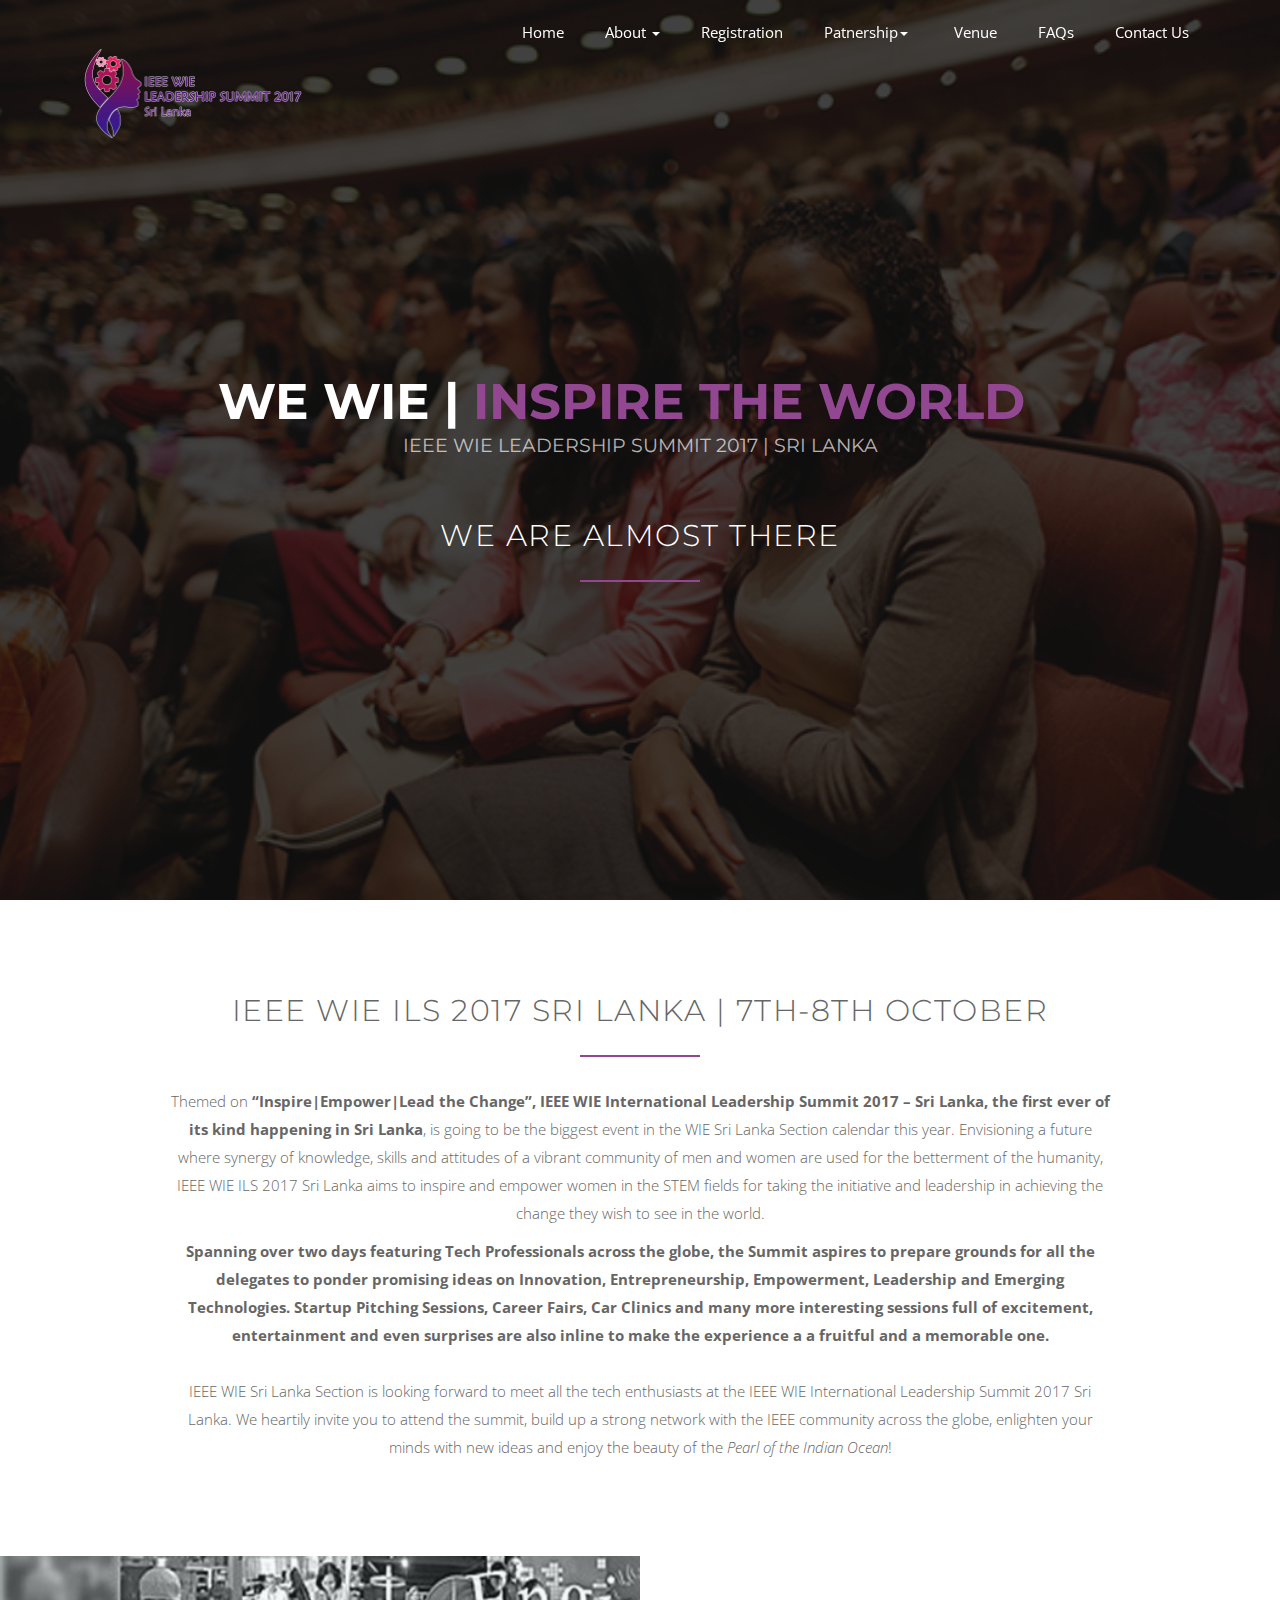
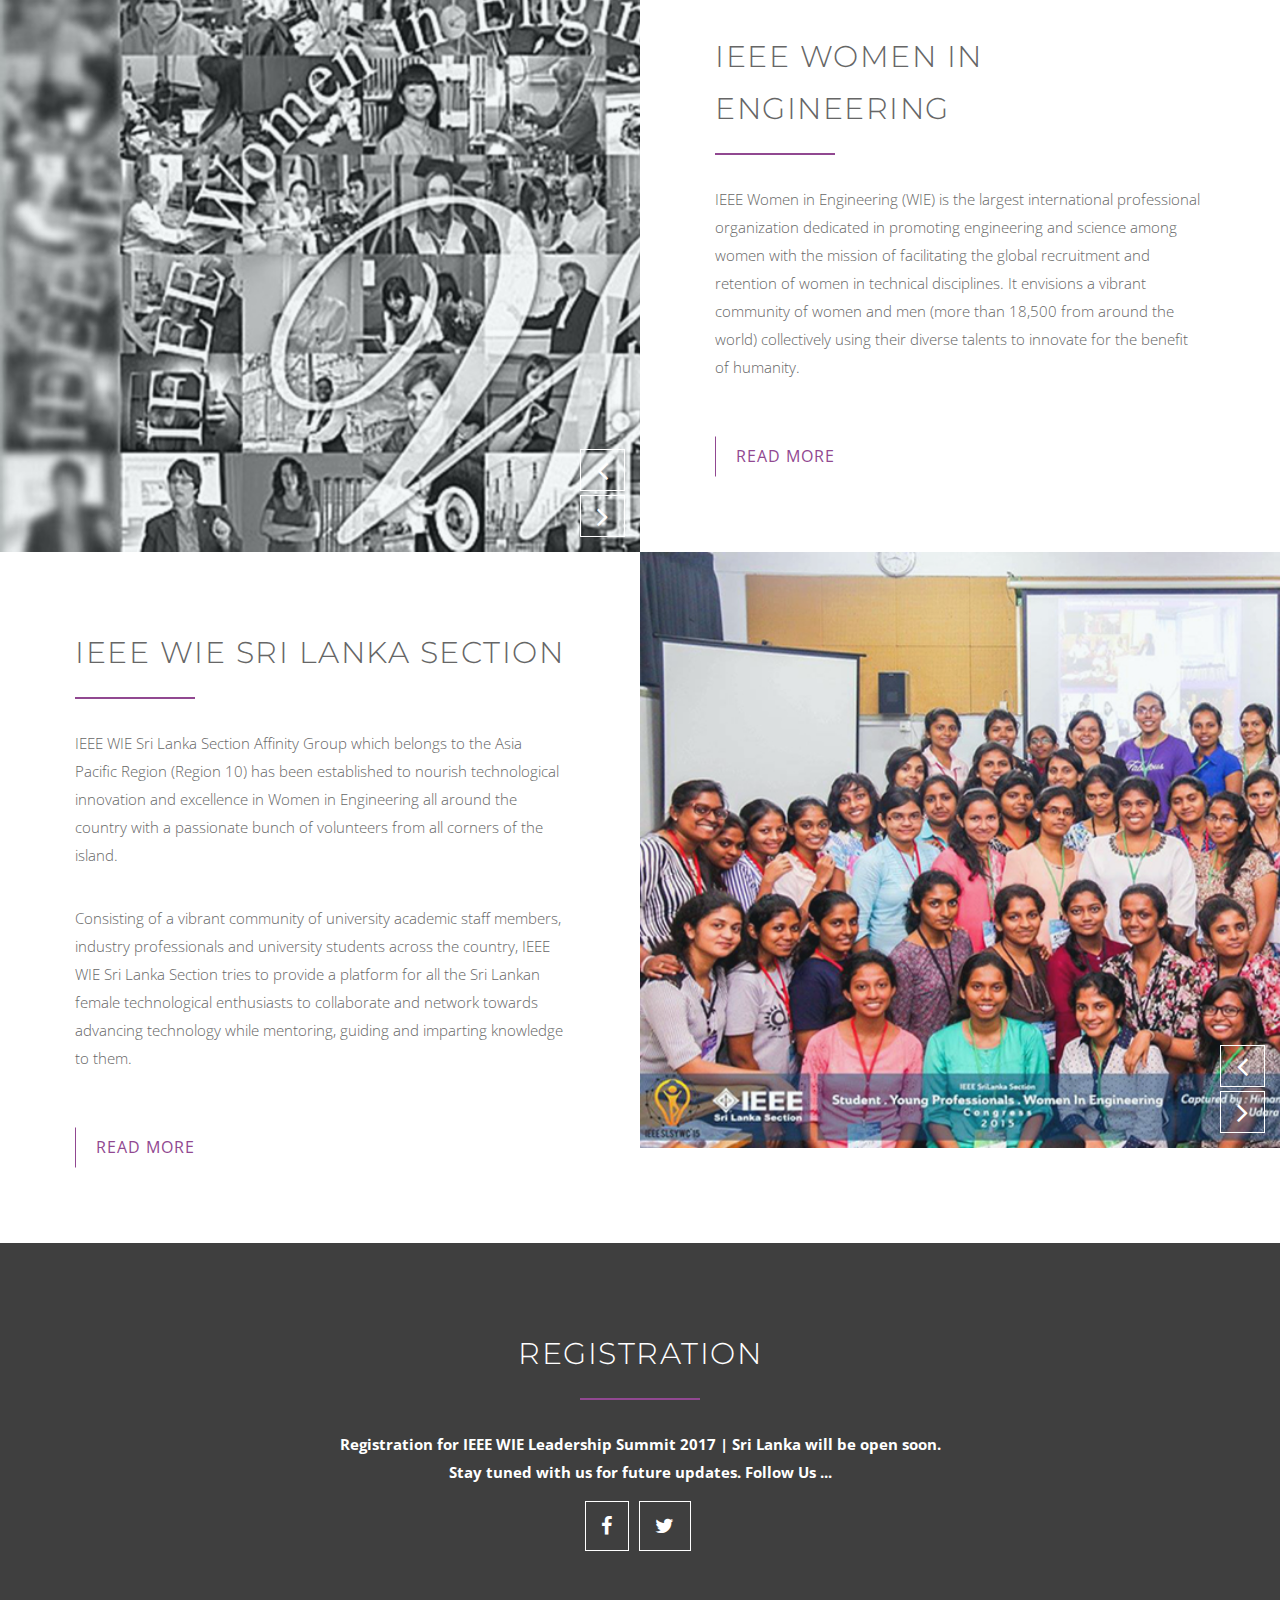
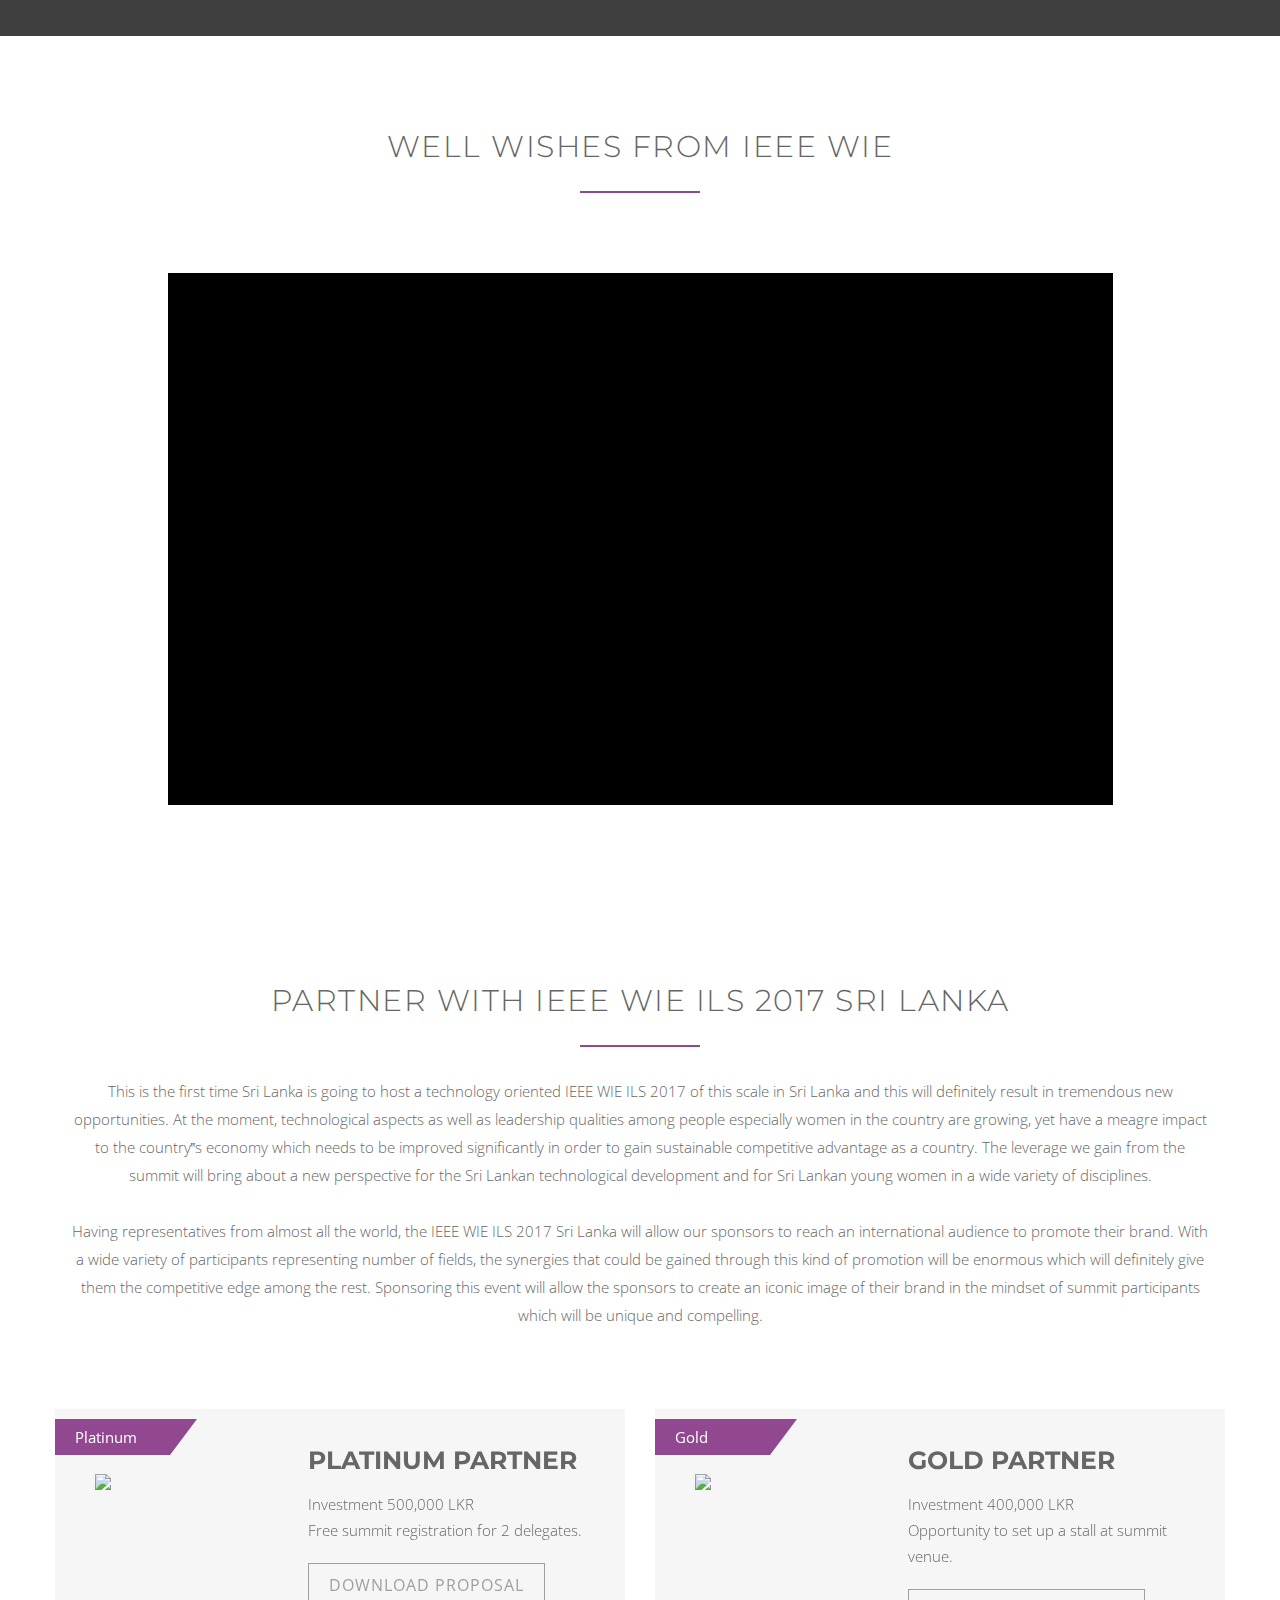
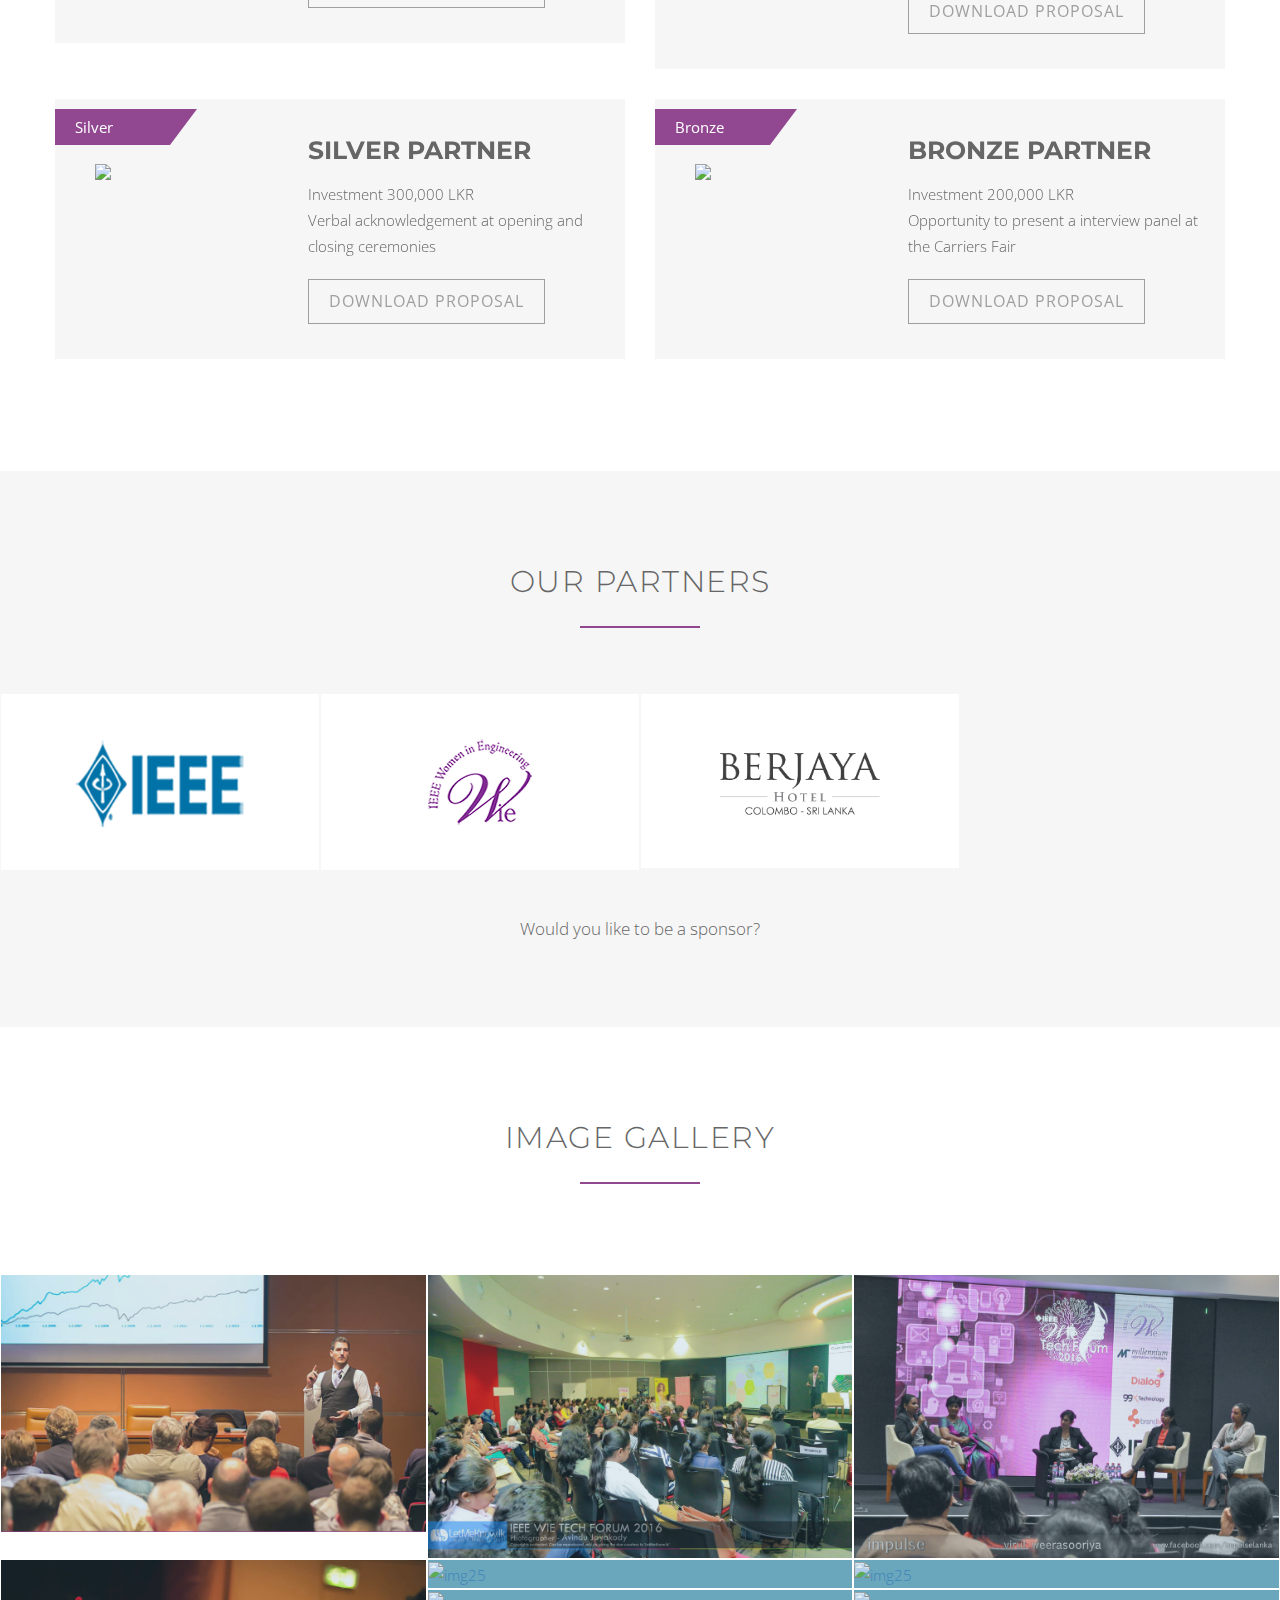
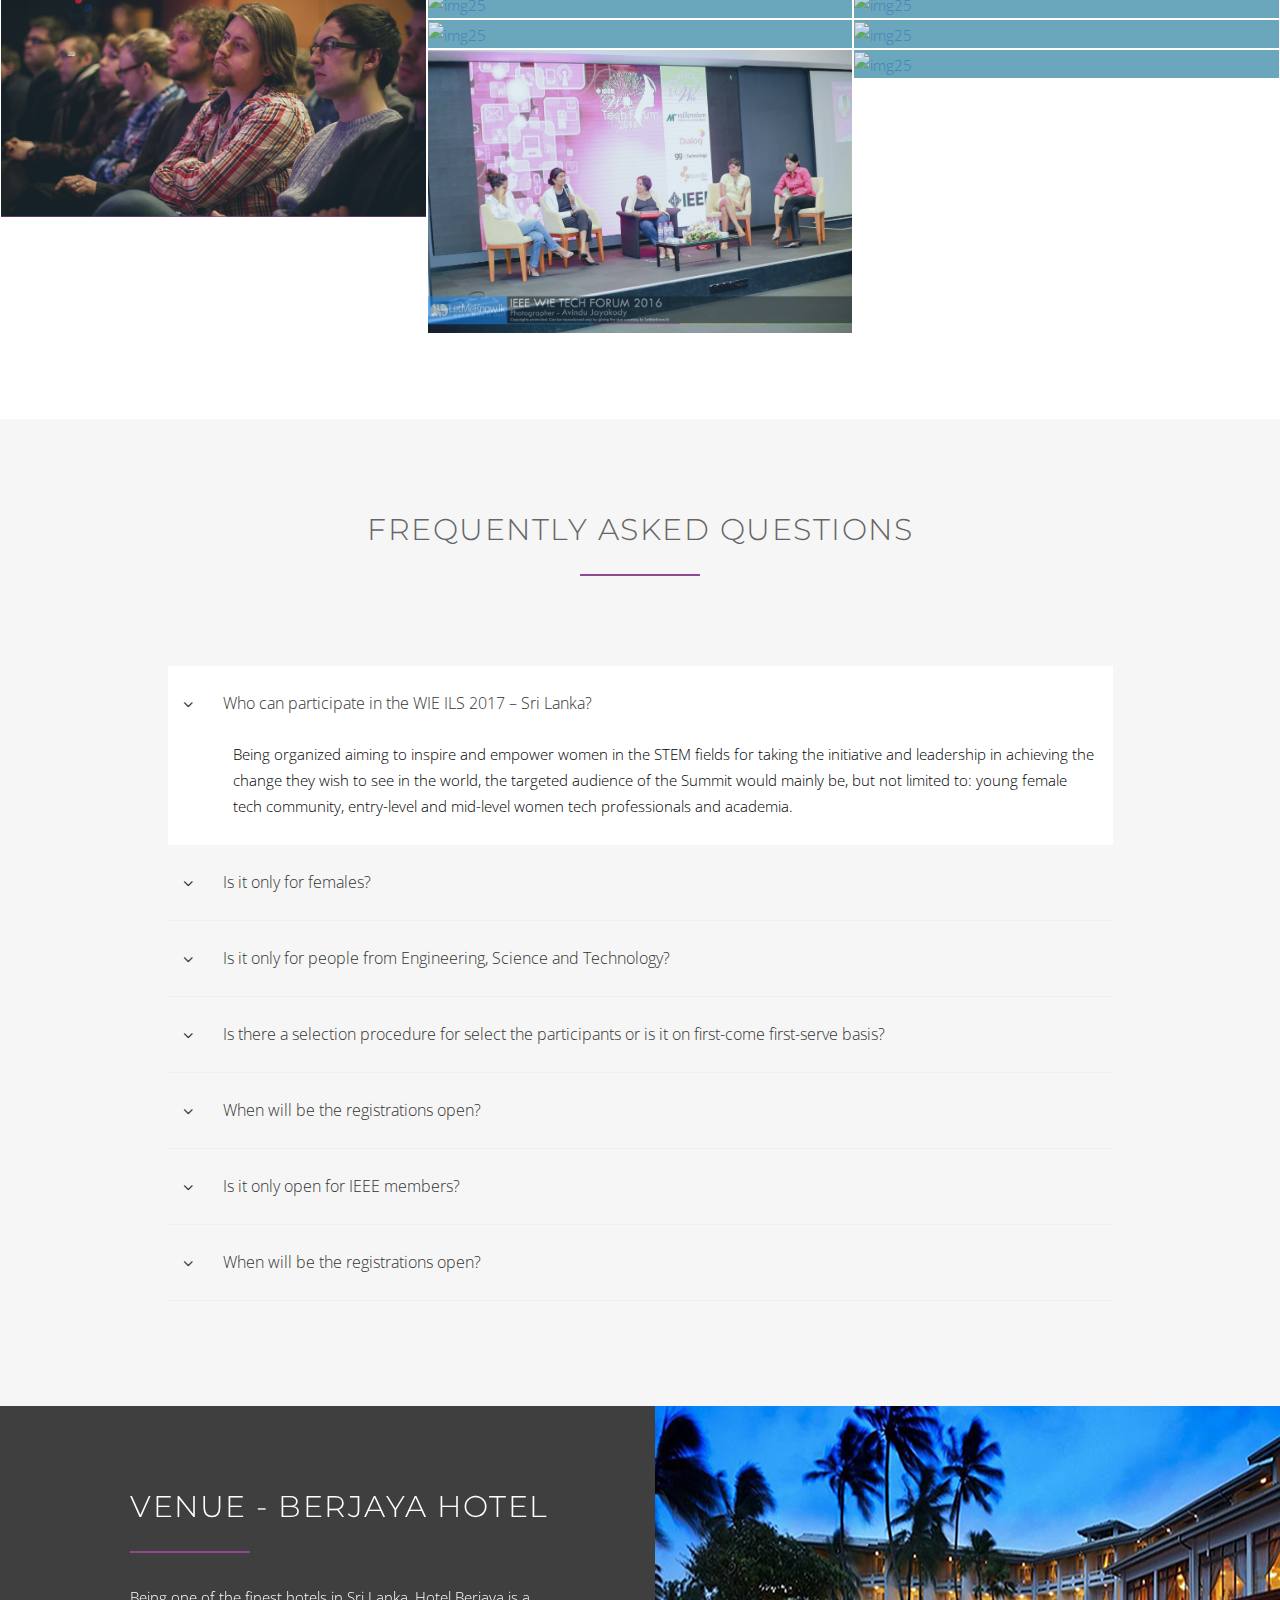
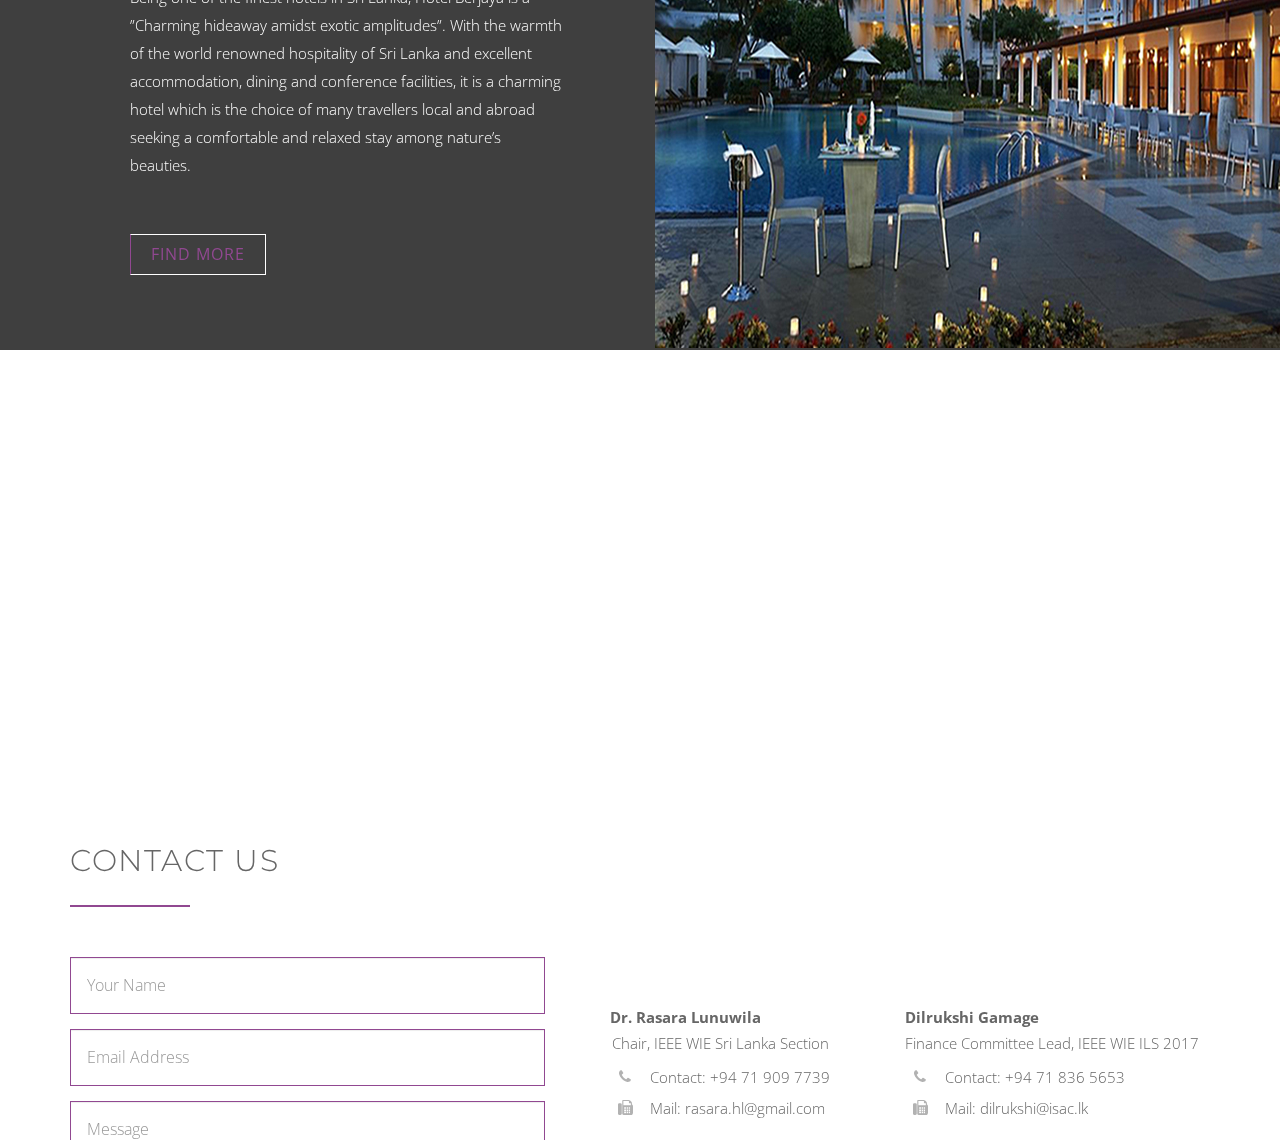
==== commit 8c50430d: "Remove unnecessary text" ====
--- a/index.html
+++ b/index.html
@@ -8,7 +8,7 @@
 <head>
 
         <!-- TITLE OF SITE -->
-        <title> IEEE WIE Leadership Summit 2017</title>
+        <title> IEEE WIE ILS 2017 new</title>
 
 
         <meta charset="utf-8">
@@ -342,7 +342,7 @@
                             <!-- End: Section Header -->
 
                             <!-- Read More Button -->
-                            <a href="http://wie.ieee.org/" target="_blank" class="btn btn-1 btn-left btn-read-more">Read More</a>
+                            <a href="http://ieeewie.lk/" target="_blank" class="btn btn-1 btn-left btn-read-more">Read More</a>
                         </div>
                     </div>
                     <!-- End: TWO COLS DESCRIPTION TEXT -->
@@ -1346,7 +1346,7 @@
                             <div class="pricing-table col-xs-12 col-sm-6">
                                 <div class="table-single">
 
-								    <div class="important popular">Platinum</div> -->
+								    <div class="important popular">Platinum</div> 
 
                                     <div class="meta-price col-sm-5 col-xs-12">
                                         <!-- <div class="meta-price-inner"> -->
--- a/assets/css/style-3.css
+++ b/assets/css/style-3.css
@@ -2867,6 +2867,10 @@
   color: #914891!important;
 }
 
+.partnership li a {
+  color: #914891!important;
+}
+
 .mobile-logo {
   display: none;
 }
